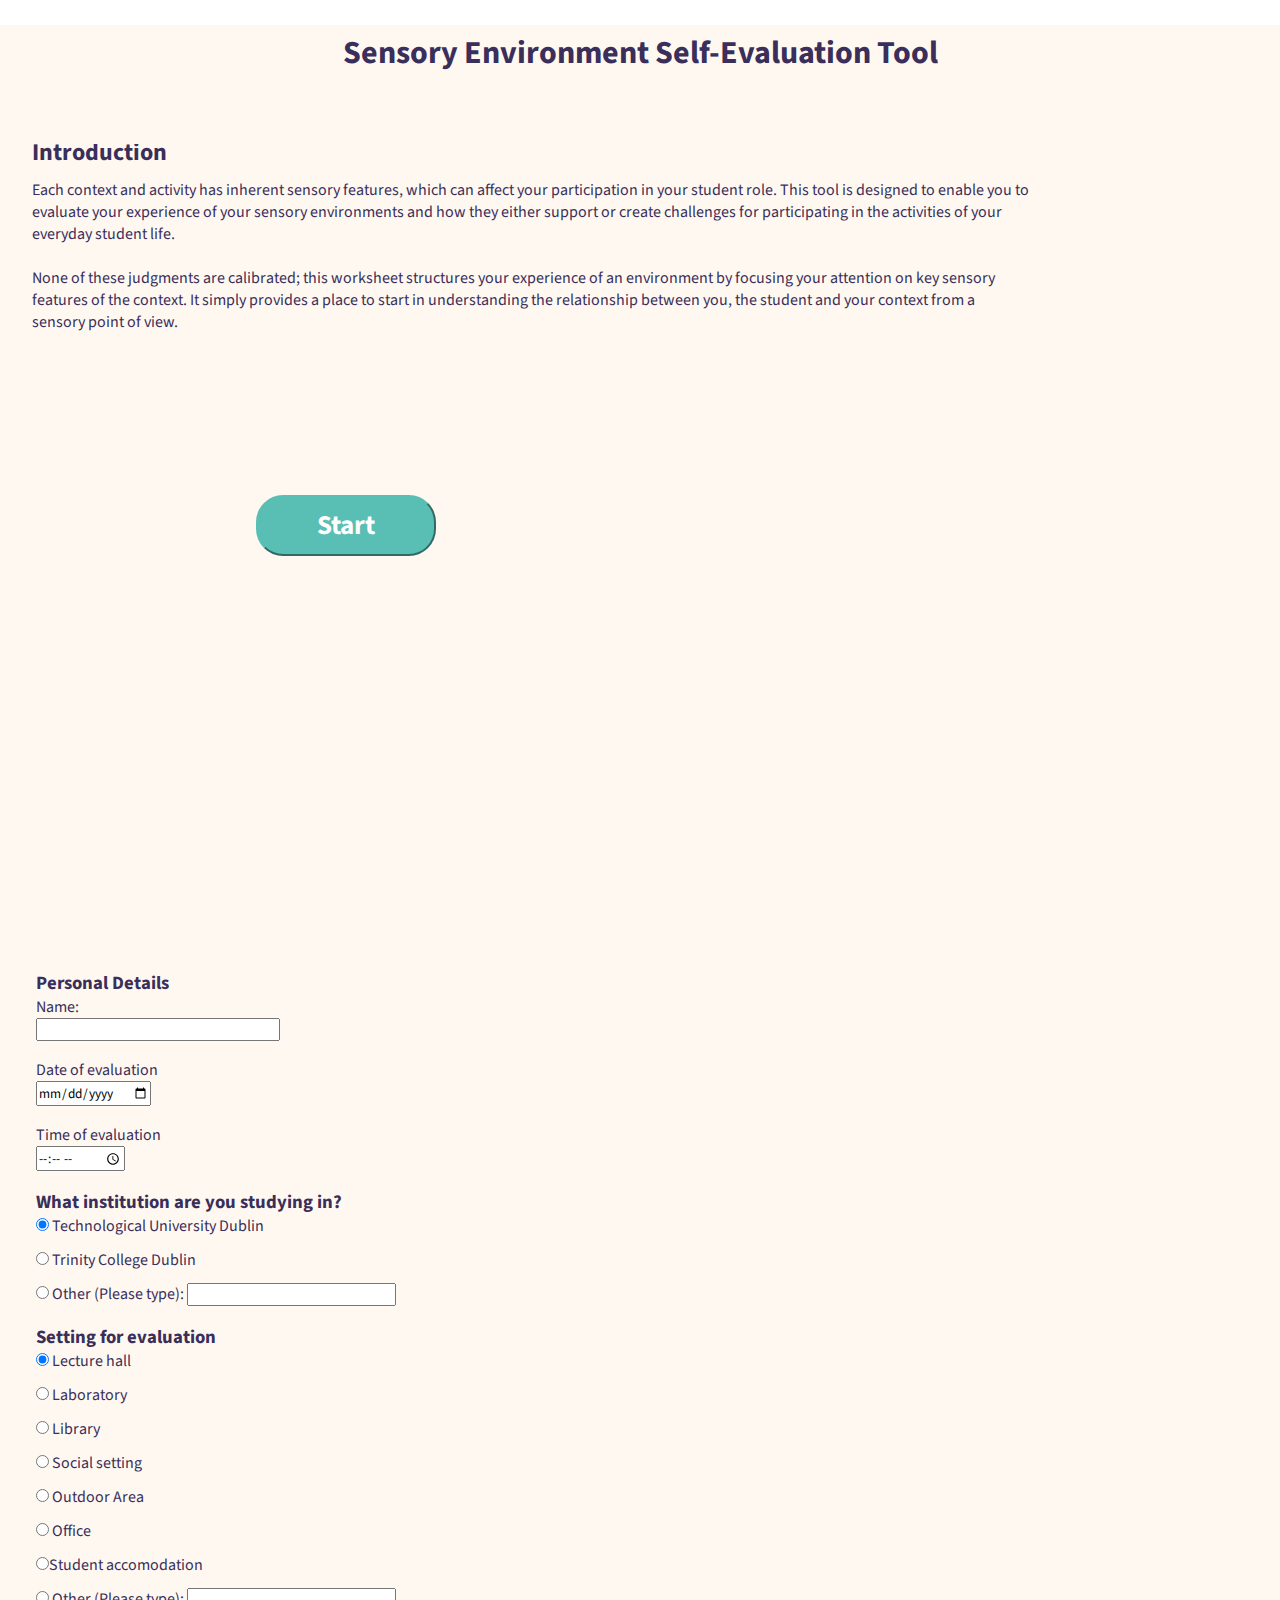
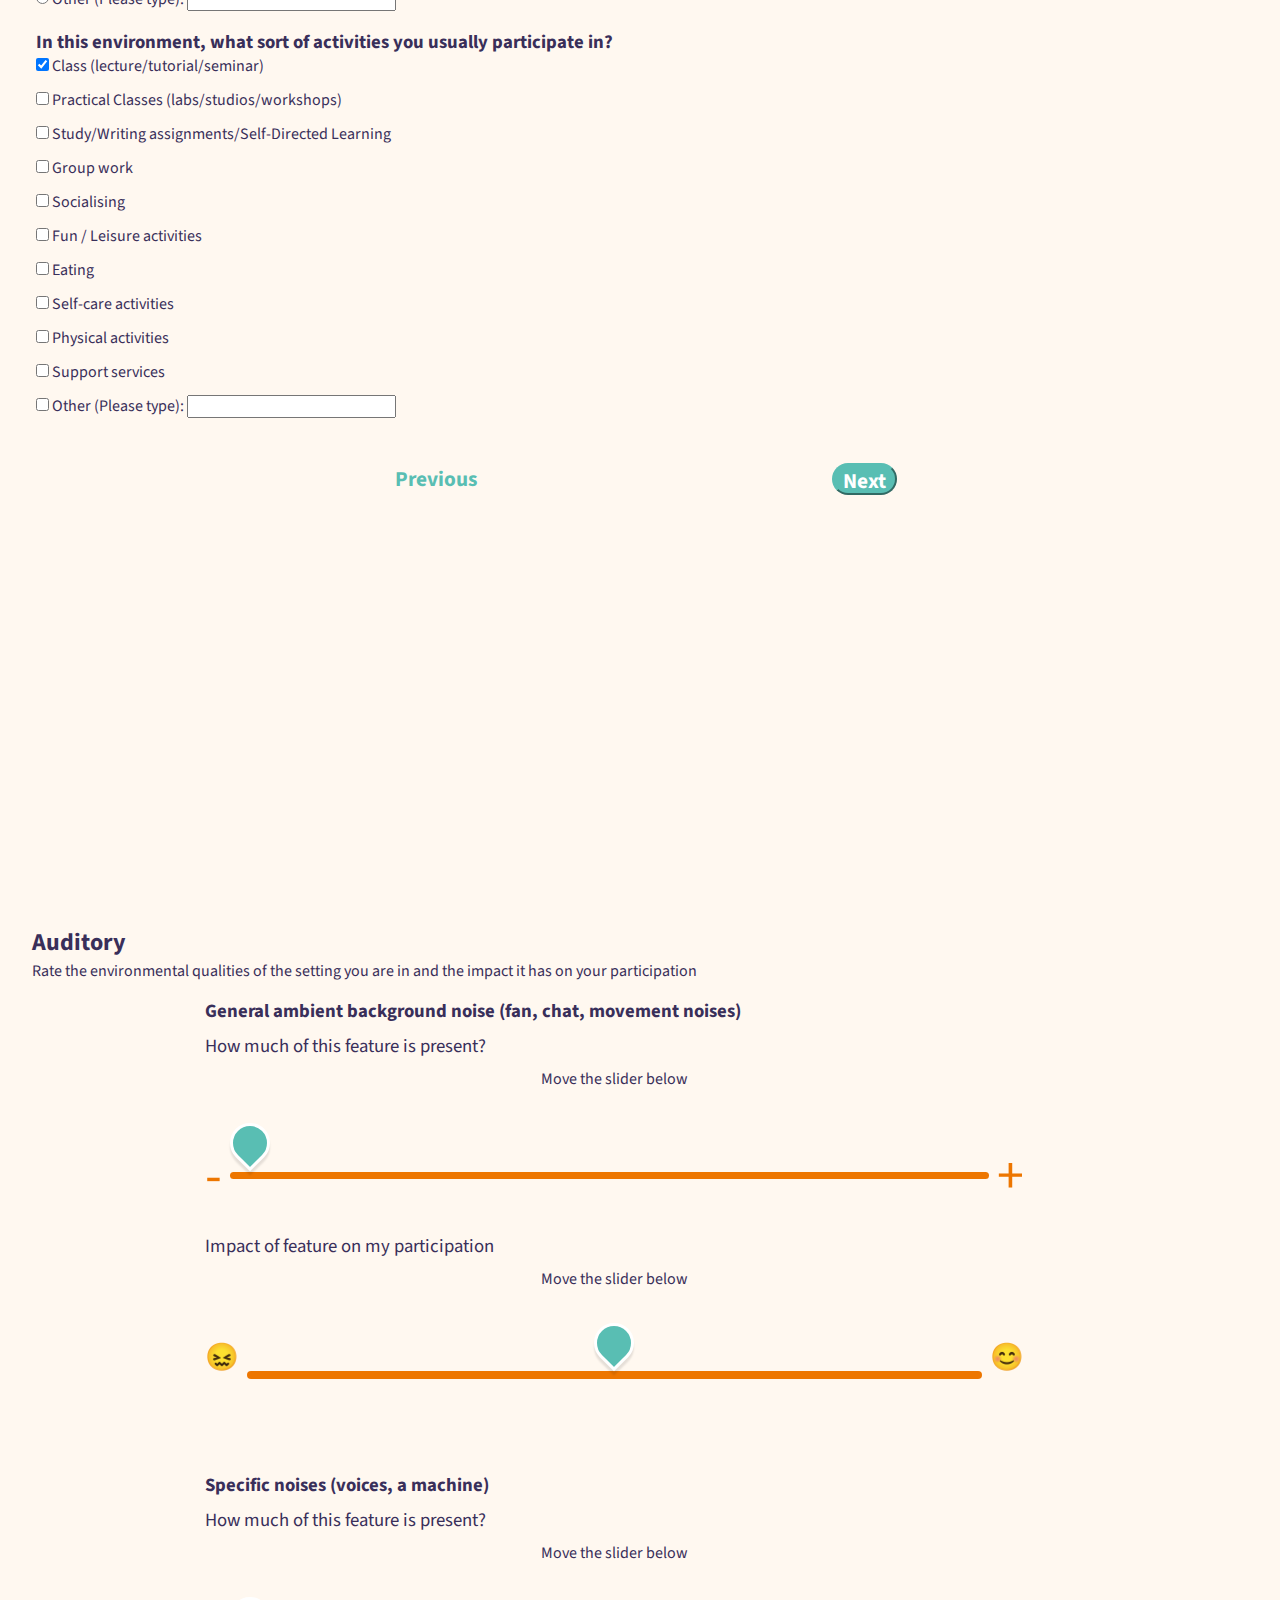
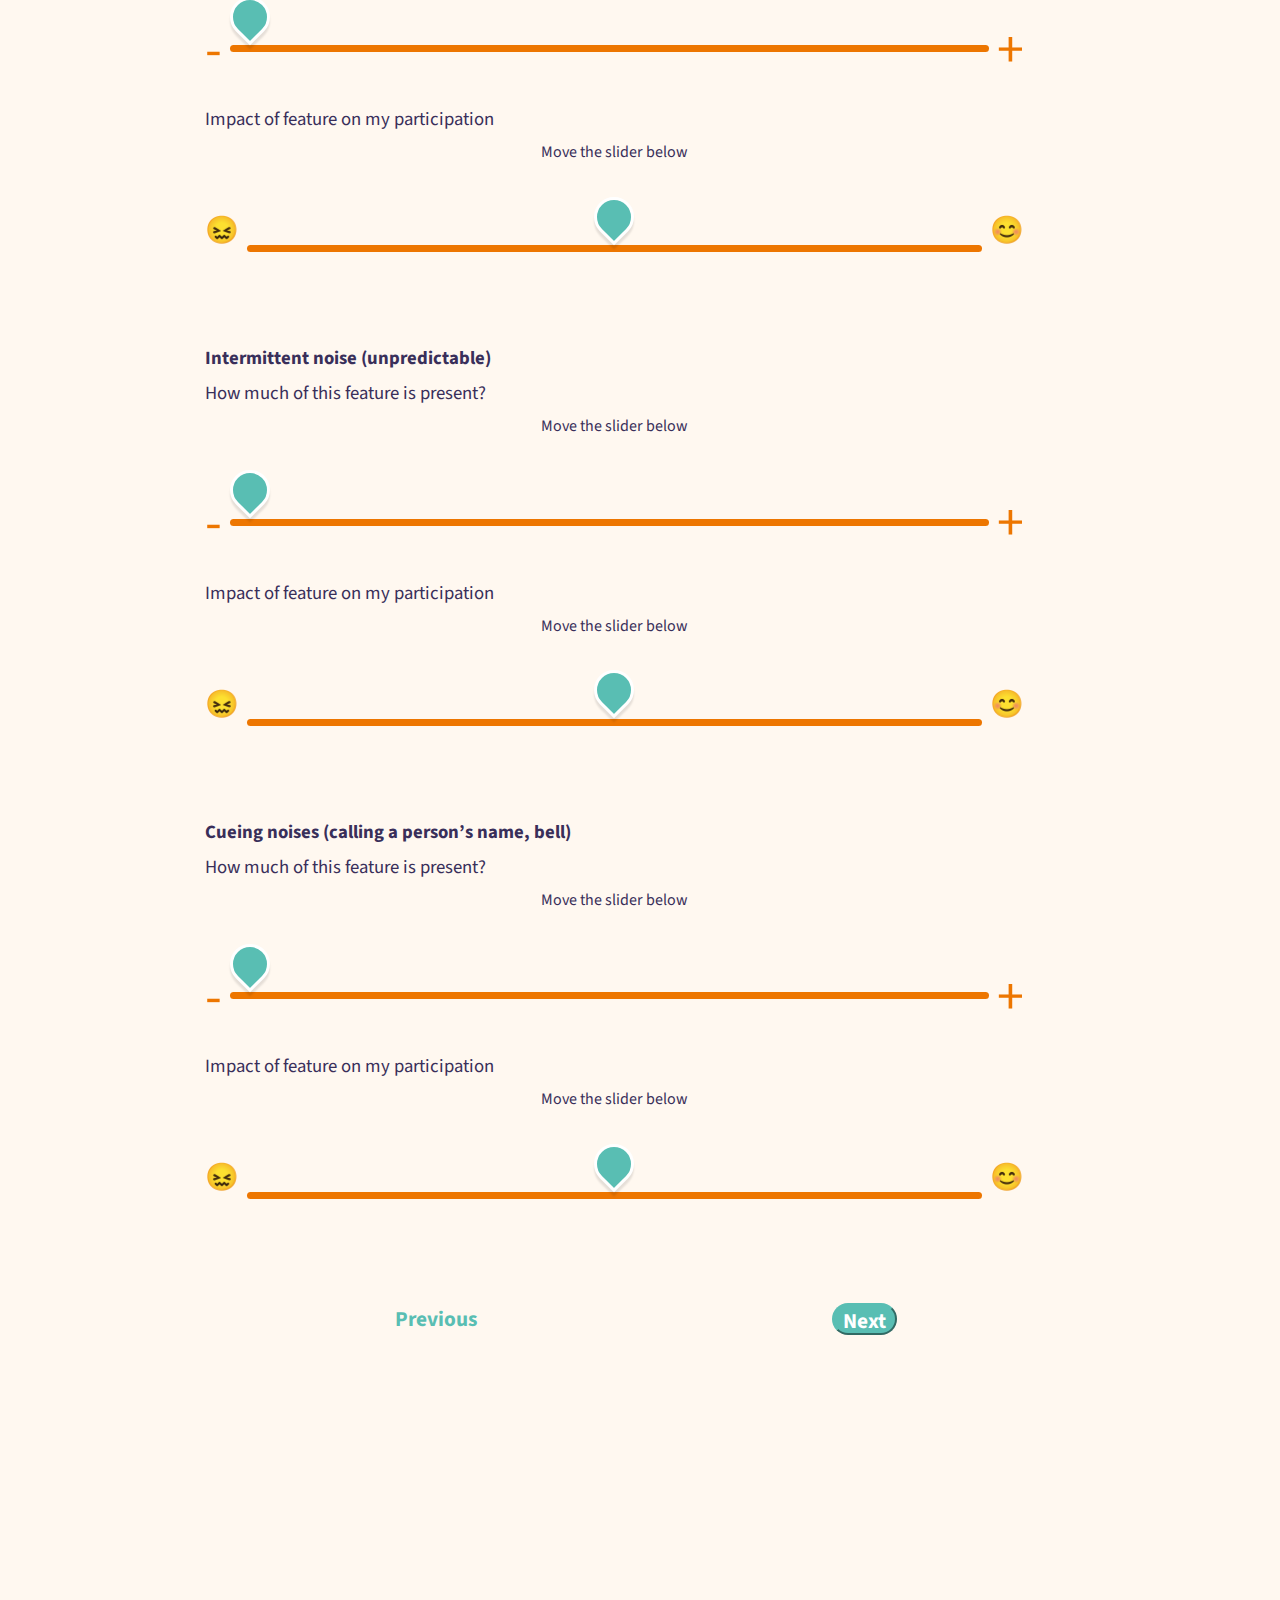
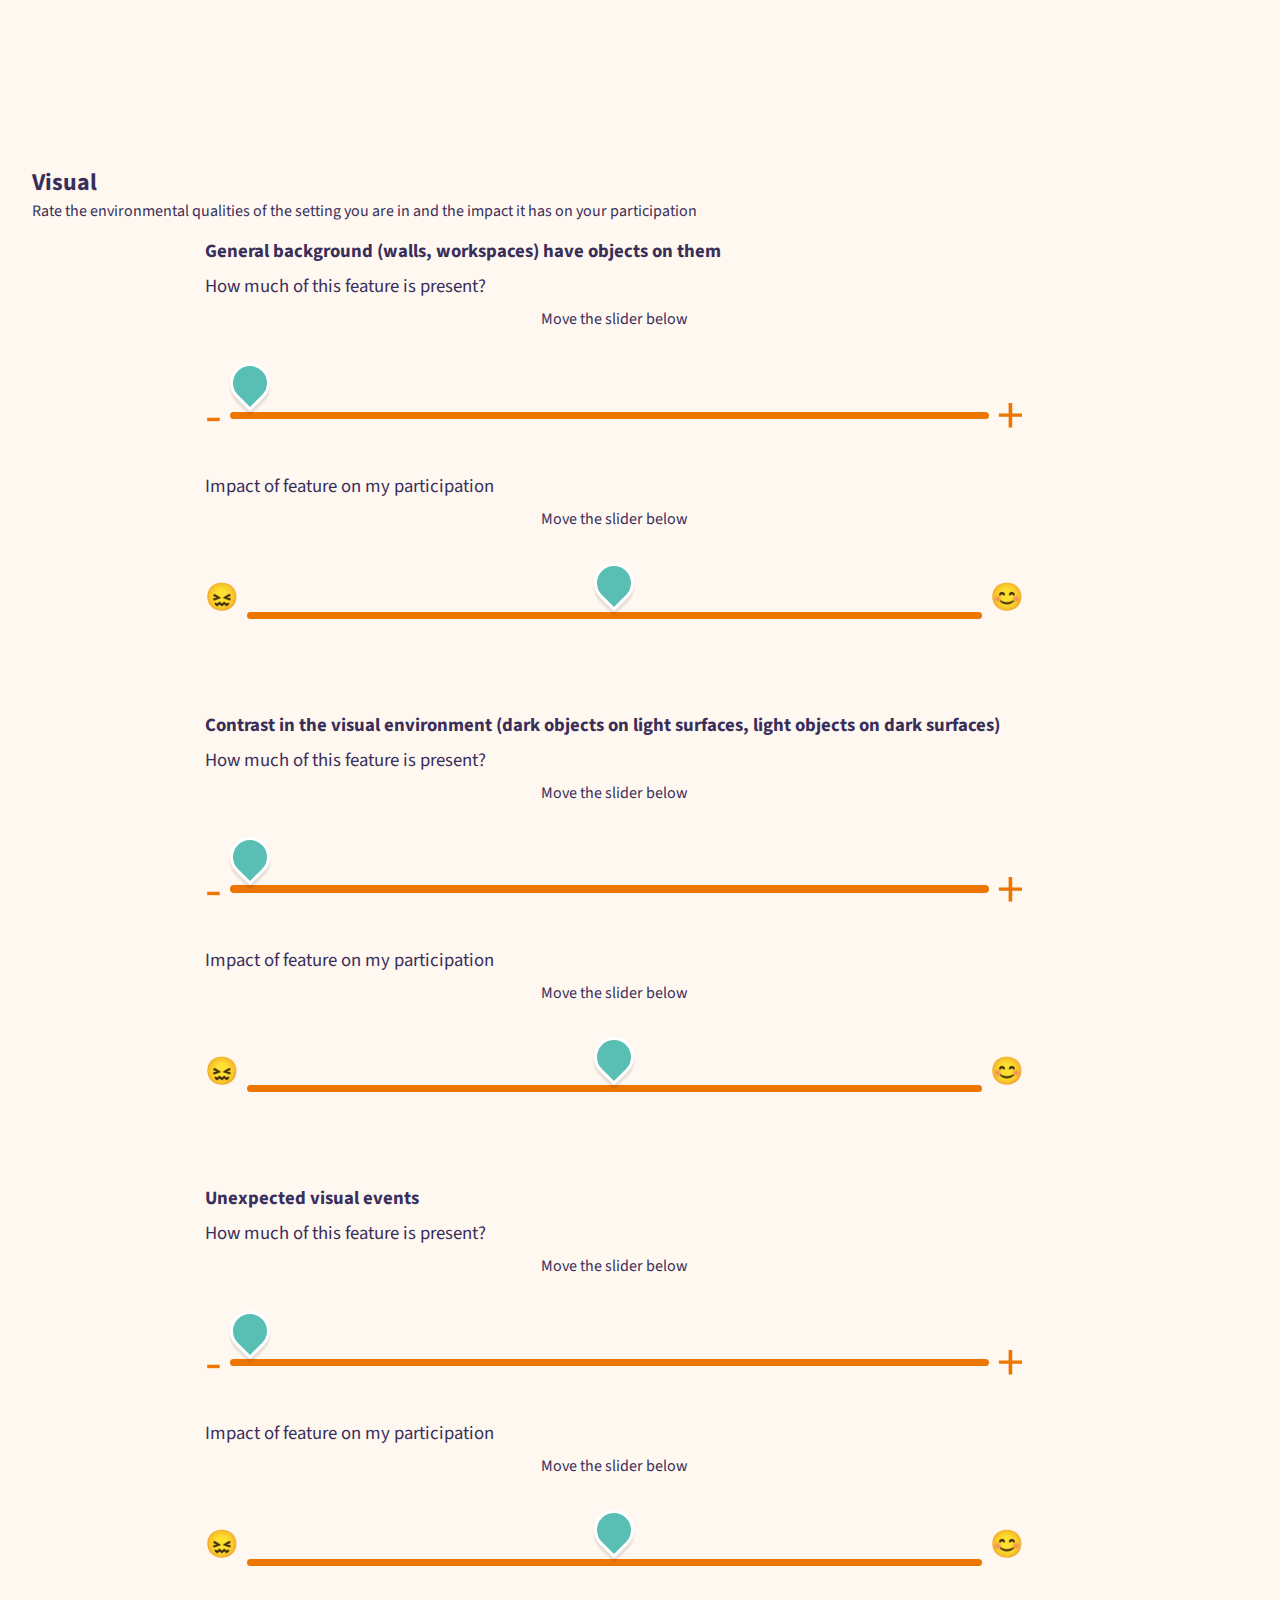
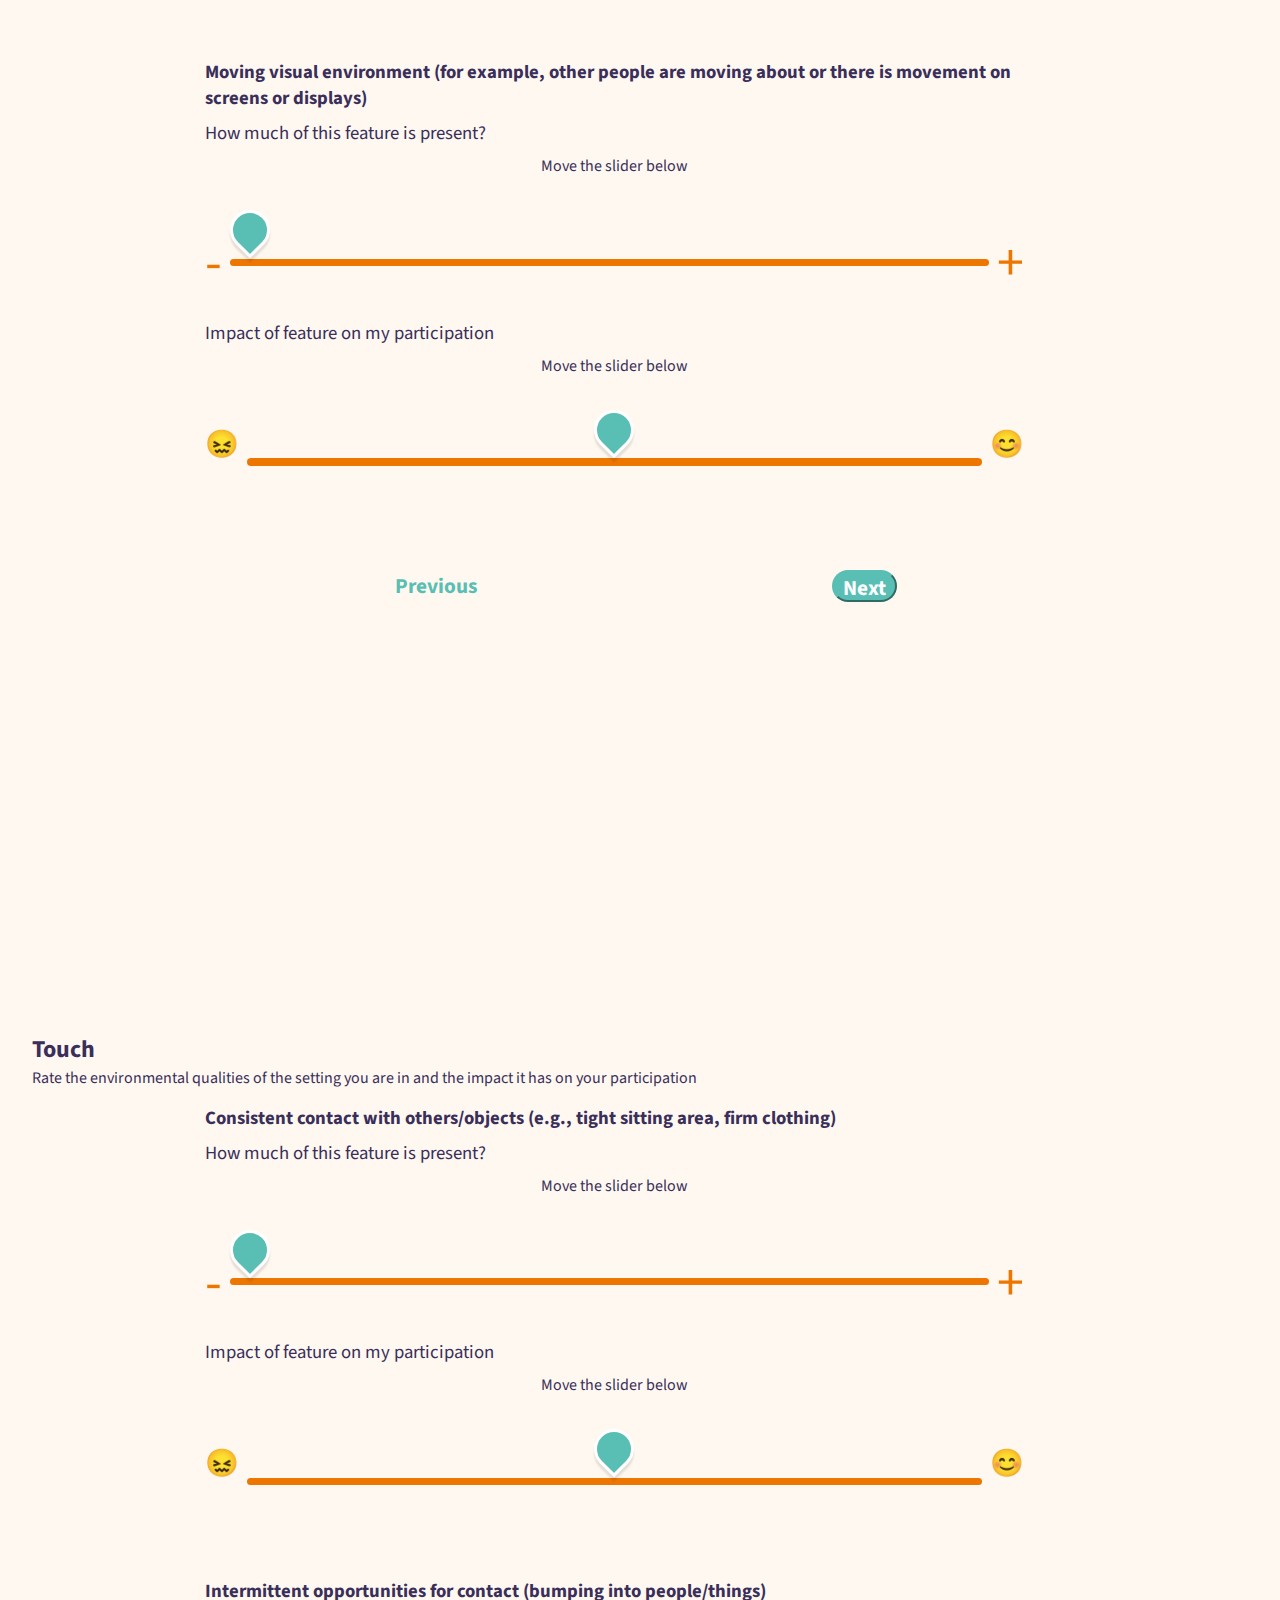
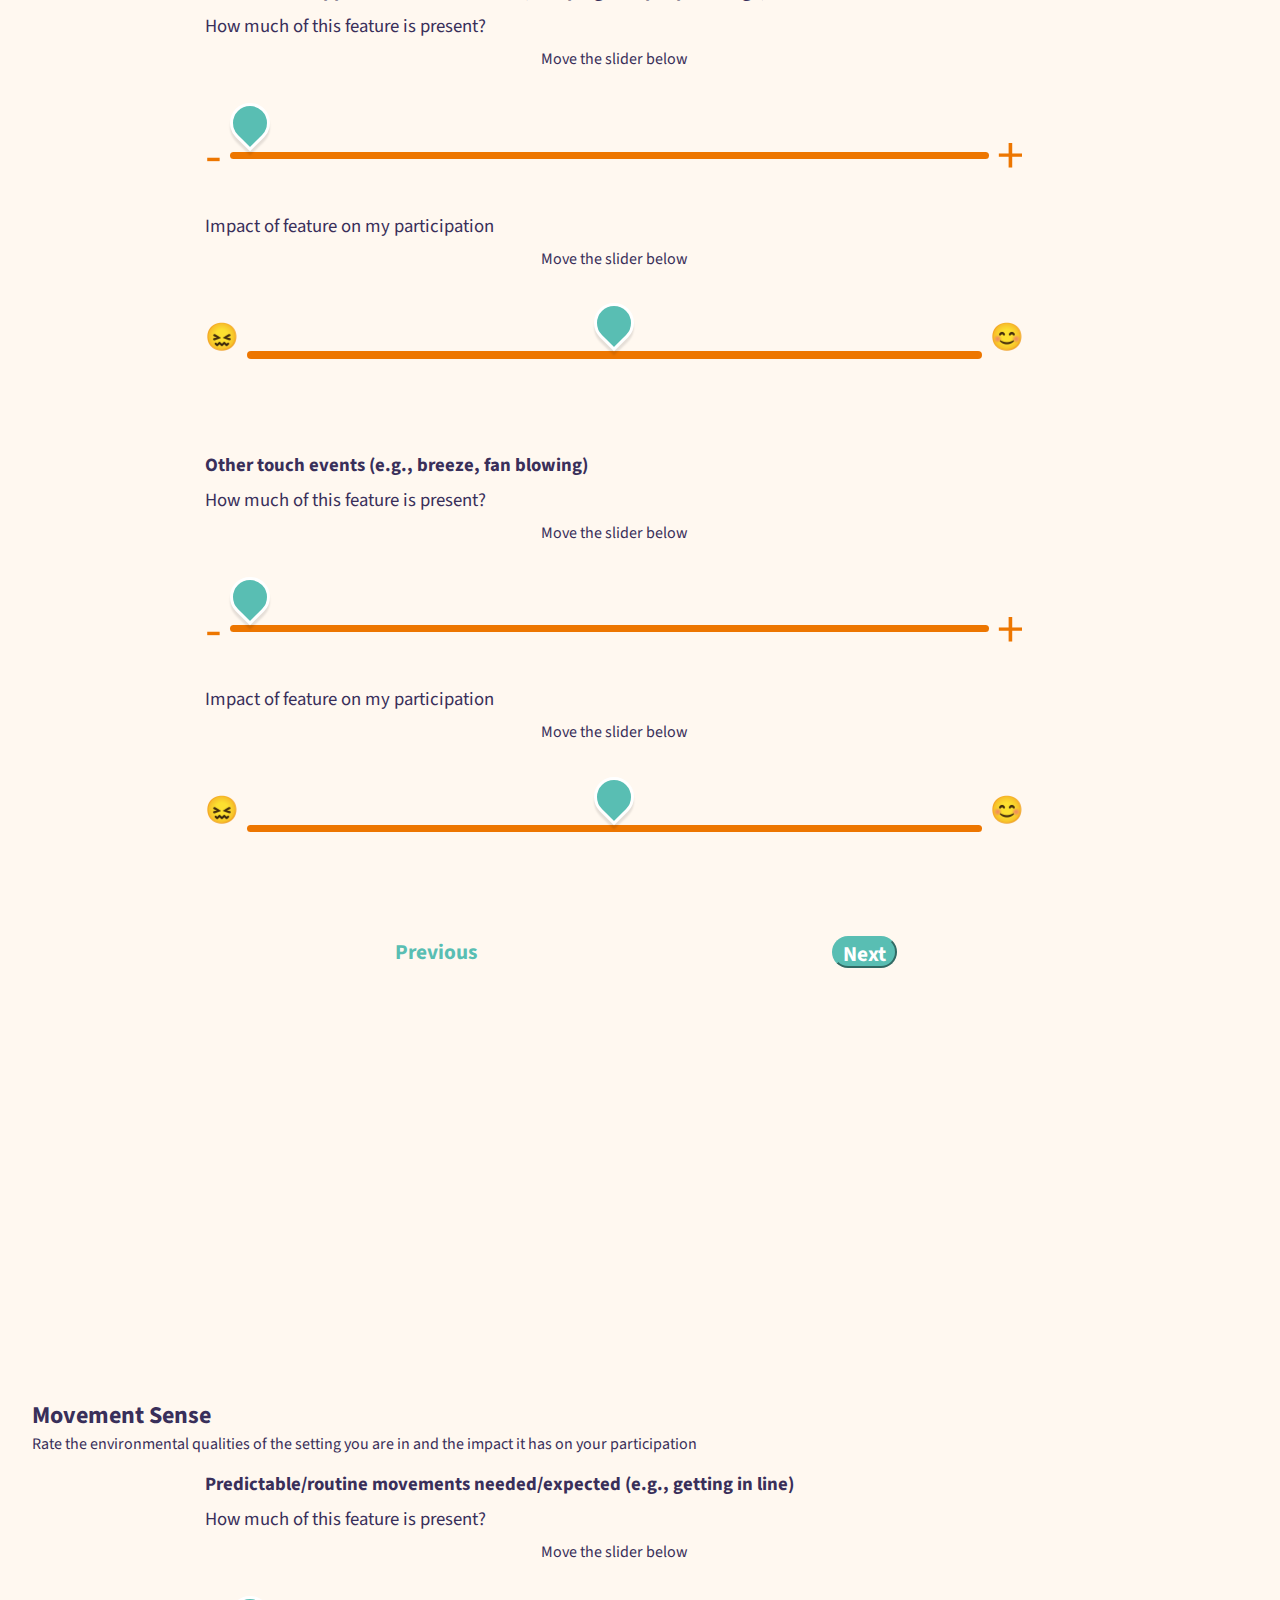
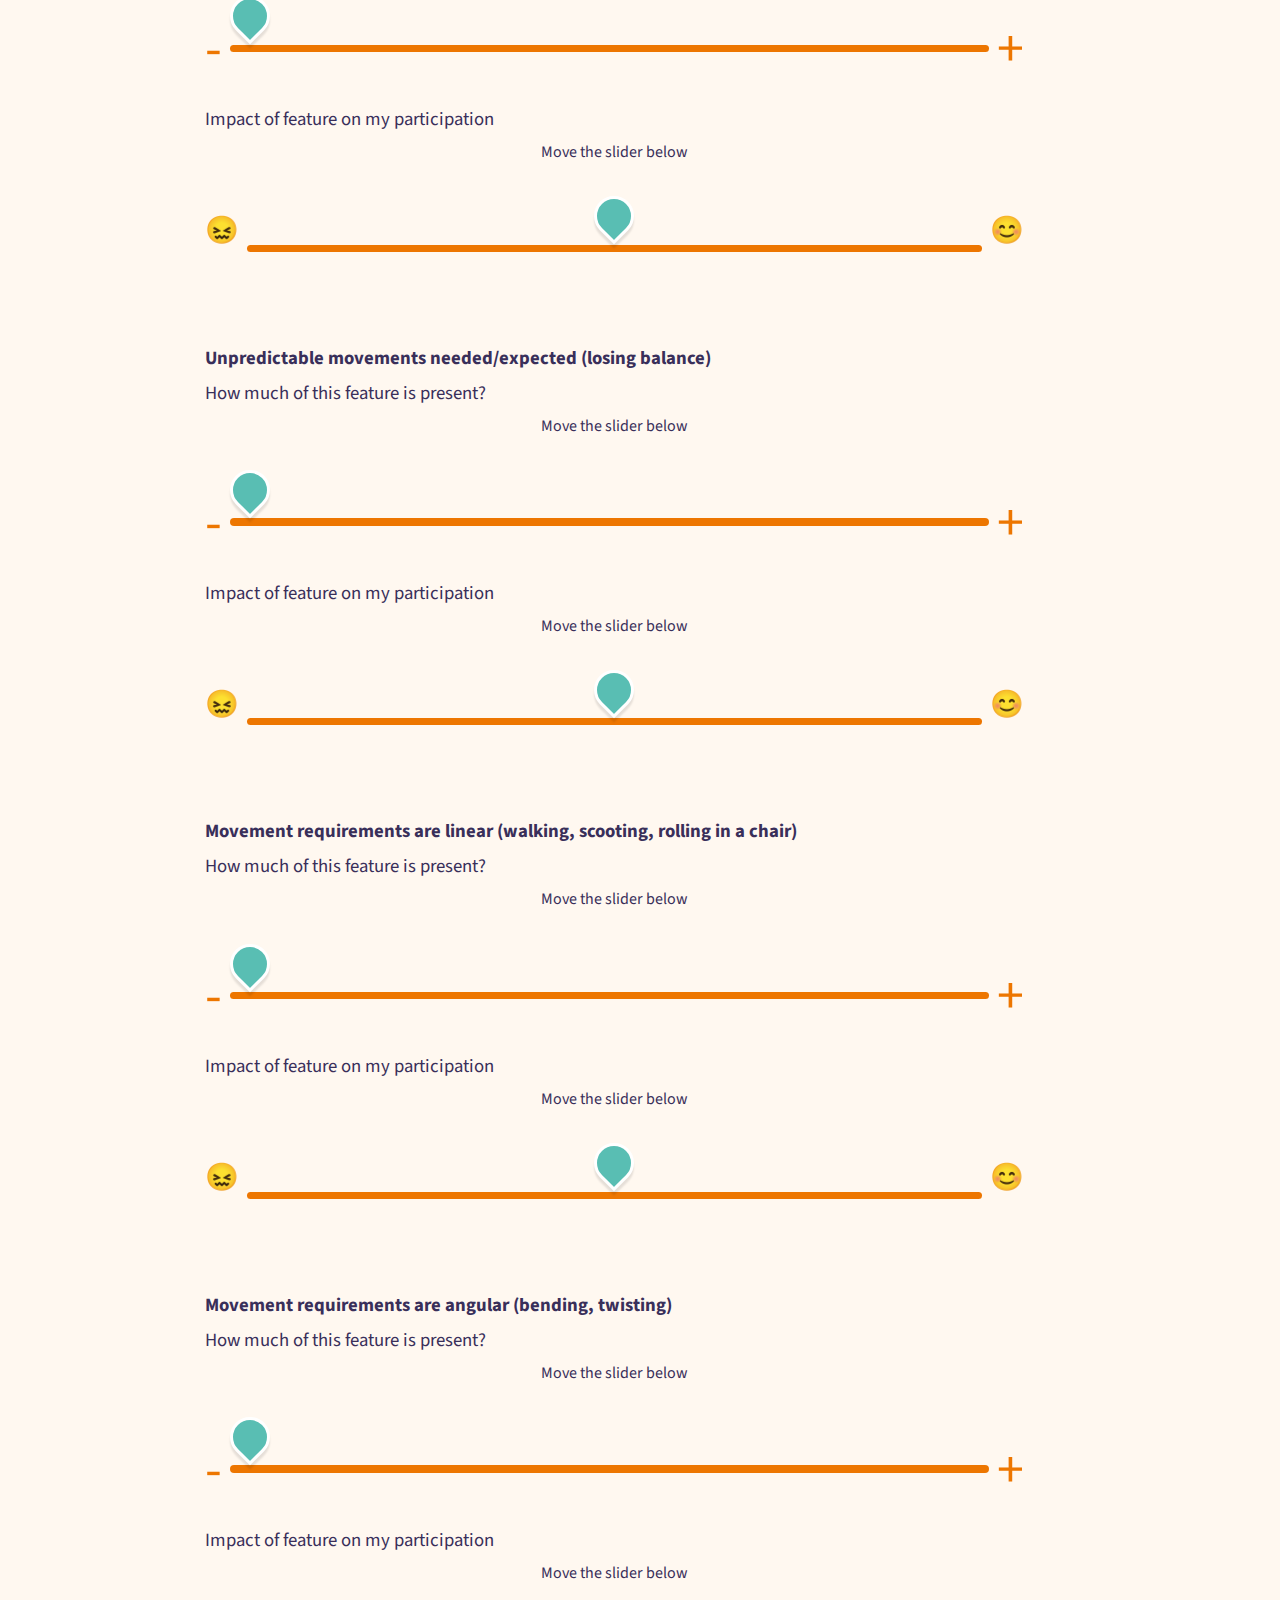
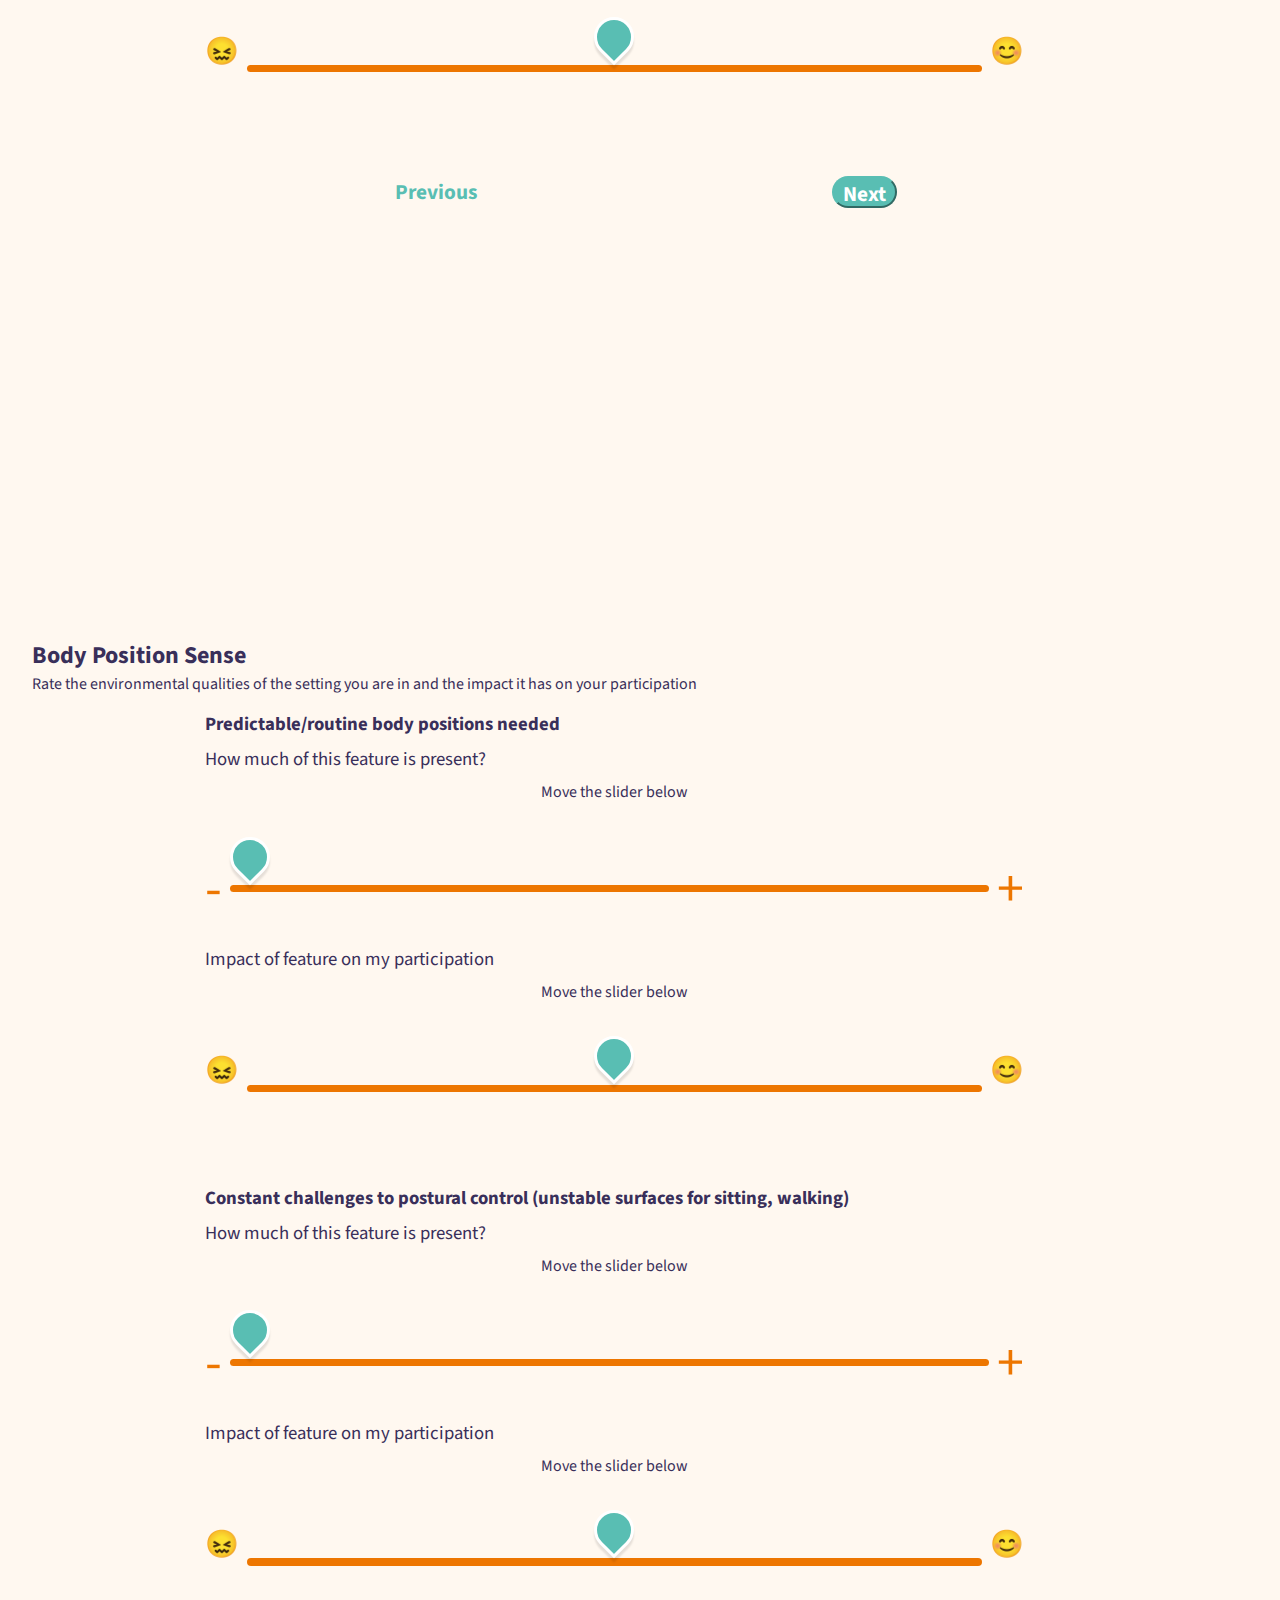
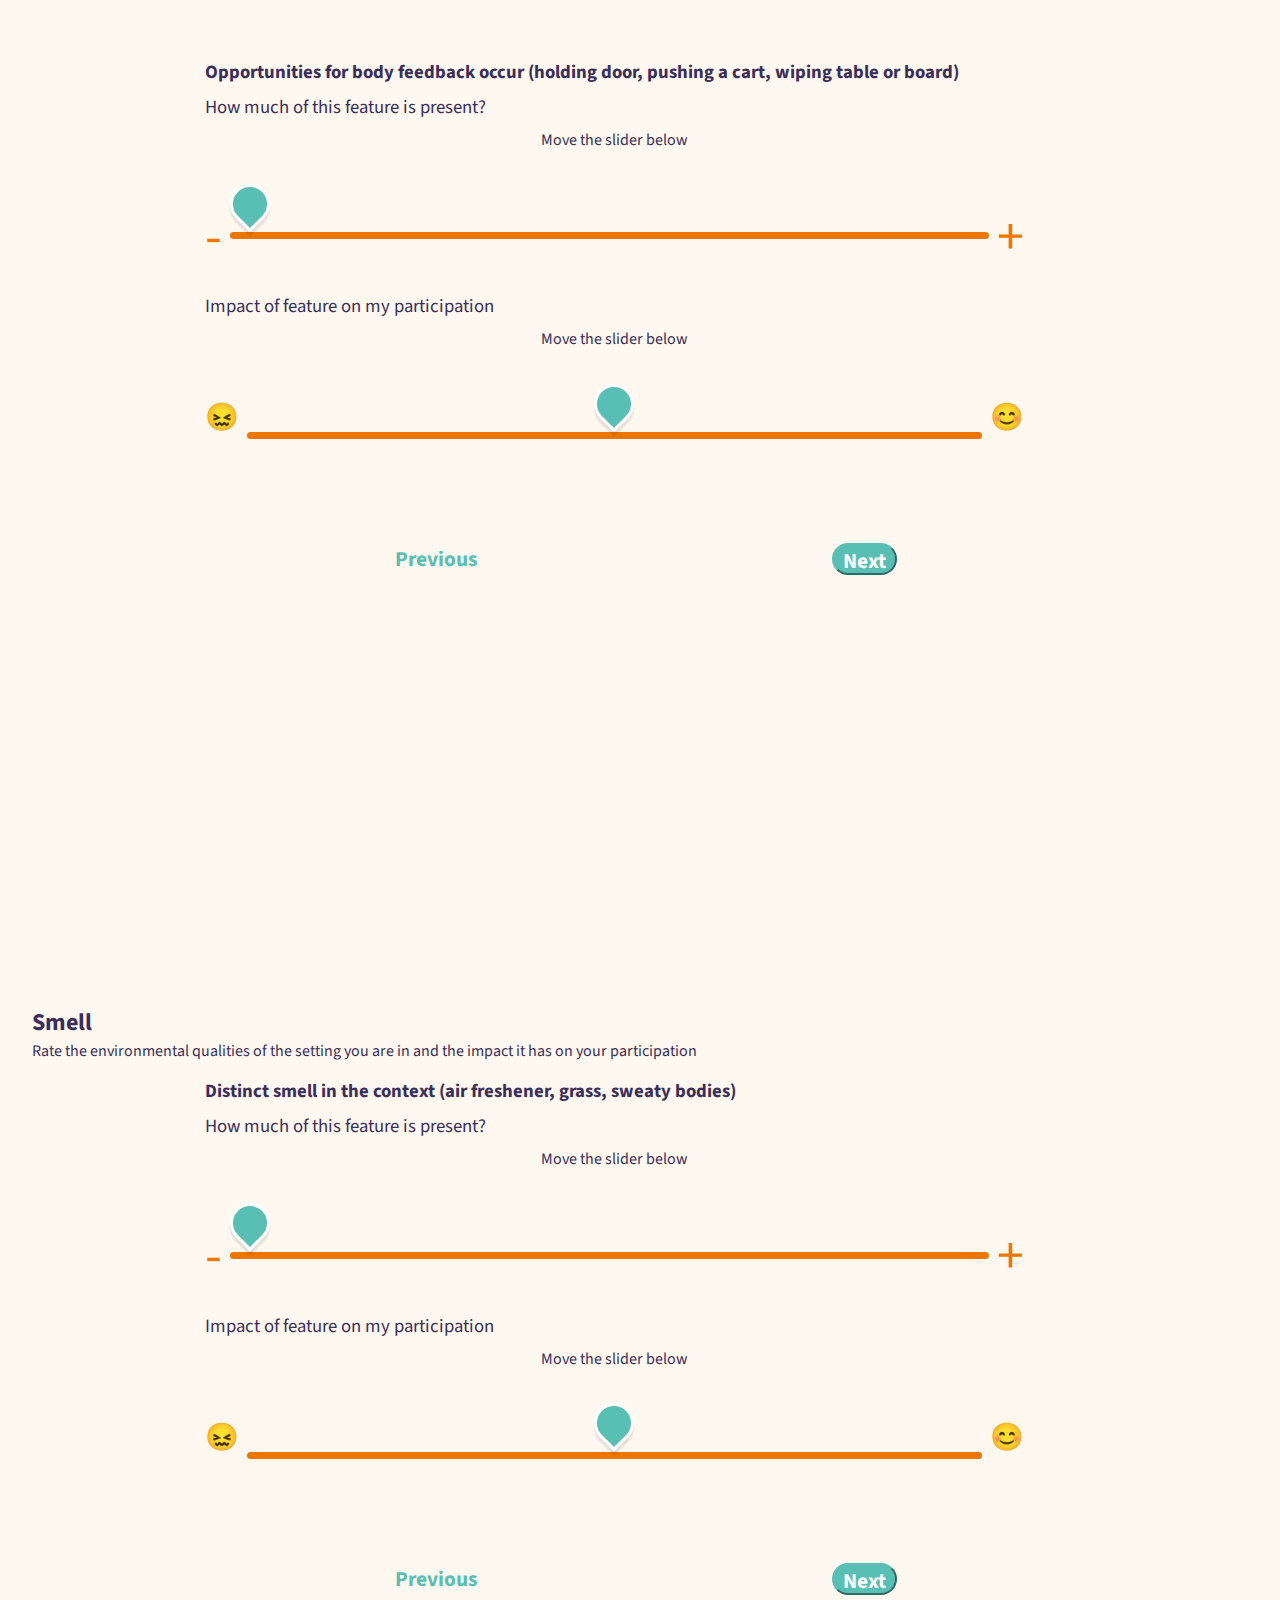
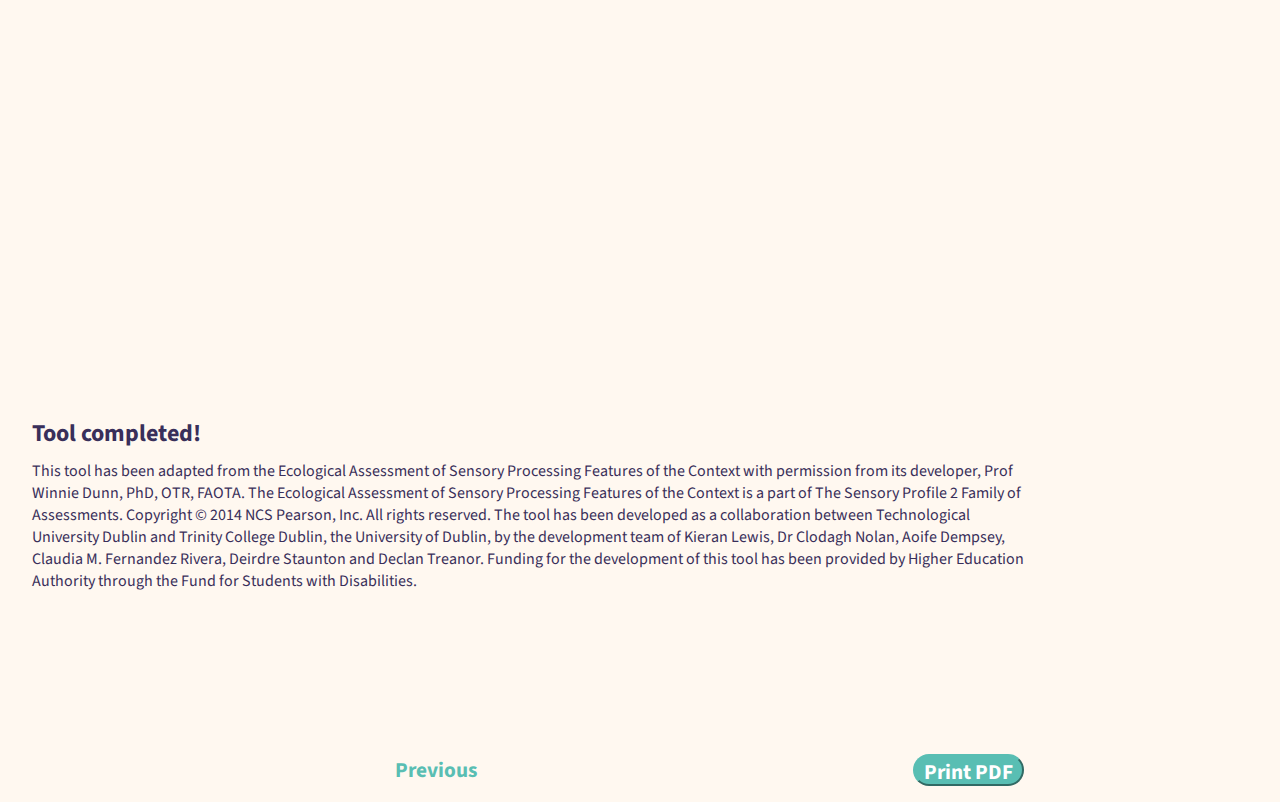
==== index.html @ c7442968 "Update index.html" ====
<!DOCTYPE html>
<html lang="en" dir="ltr">
  <head>
    <meta charset="utf-8">
    <meta name="viewport" content="width=device-width, initial-scale=1.0">
    <title>Sensory Environment Self-Evaluation Tool</title>
    <link rel="stylesheet" href="styles2.css">
  </head>


  <body>
   <header class="cont0">
    <h1> Sensory Environment Self-Evaluation Tool </h1>
    <!--<label for="progressbar" id="textprogress">Tool progress:</label>
    <progress id="progressbar" max="11" value="1">(Step 1 of circa 11)</progress> -->
   </header>


<form>
  <!-- Intro -->
  <section>
    <div class="space" id="intro">
    </div>
  <div class="intro cont2a">
  <h2 id="intro-heading">Introduction</h2>
  </div>
  <div class="cont2a">
  <h4 class="subtitle">
  Each context and activity has inherent sensory features,
  which can affect your participation in your student role.
  This tool is designed to enable you to evaluate your experience
  of your sensory environments and how they either support or create
  challenges for participating in the activities of your everyday
  student life.
  <br>
  <br>
  None of these judgments are calibrated;
  this worksheet structures your experience of an environment
  by focusing your attention on key sensory features of the context.
  It simply provides a place to start in understanding the
  relationship between you, the student and your context from a sensory point of view.
  </h4>
  <div class="space">
  </div>
  </div>
  <!-- buttons -->
  <div class="buttons">
  <section class="cont3">
    <button type="button" id="start">
      <a href="#personal"> Start</a>
    </button>
  </section>
  </div>
</section>
<div class="pad">
</div>

<!--Personal Data-->
<fieldset>
  <legend> Personal Details </legend>
<div class="space" id="personal">
</div>
<section>

  <div class="cont2">
    <div class="subtitle">
       <h3>Personal Details</h3>
     </div>
<div>
  <label for="name"> Name: </label>
</div>
<div>
  <input type="text" id="name" name="name" required size="30" aria-label="Name">
</div>
<div>
  <label for="date"> Date of evaluation </label>
</div>
<div>
  <input type="date" id="date" name="date" required size="10" aria-label="Date of evaluation">
</div>
<div>
  <label for="time"> Time of evaluation </label>
</div>
<div>
  <input type="time" id="time" name="time" required size="10" aria-label="Time of evaluation">
</div>
  <section class="multiple-choice">
  <h3>What institution are you studying in?</h3>
  <div>
    <input type="radio" id="tud" name="school" value="Technological University Dublin"
           checked aria-label="Technological University Dublin">
    <label for="tud">Technological University Dublin</label>
  </div>
  <div>
   <input type="radio" id="trinity" name="school" value="Trinity College Dublin" aria-label="Trinity College Dublin">
   <label for="trinity">Trinity College Dublin</label>
 </div>
 <div>
   <input type="radio" id="other" name="school" value="other" aria-label="other school radio button">
   <label for="other">Other (Please type):</label>
   <label for="otherschool" hidden> Other (Please type): </label>
   <input type="text" id="otherschool" name="othertext" size="25" aria-label="text for other school">
 </div>
<h3>Setting for evaluation</h3>
<div>
  <input type="radio" id="lecture" name="setting" value="Lecture Hall"checked aria-label="Lecture Hall">
  <label for="lecture">Lecture hall</label>
</div>
<div>
 <input type="radio" id="laboratory" name="setting" value="laboratory" aria-label="Laboratory">
 <label for="laboratory">Laboratory</label>
</div>
<div>
 <input type="radio" id="library" name="setting" value="library" aria-label="Library">
 <label for="library">Library</label>
</div>
<div>
 <input type="radio" id="social" name="setting" value="social-setting" aria-label="Social setting">
 <label for="social">Social setting</label>
</div>
<div>
 <input type="radio" id="outdoor" name="setting" value="outdoor-area" aria-label="Outdoor area">
 <label for="outdoor">Outdoor Area</label>
</div>
<div>
 <input type="radio" id="office" name="setting" value="office"aria-label="Office">
 <label for="office">Office</label>
</div>
<div>
 <input type="radio" id="student" name="setting" value="student-accomodation" aria-label="Student accomodation"
 <label for="student">Student accomodation</label>
</div>
<div>
 <input type="radio" id="other" name="setting" value="other" aria-label="Other">
 <label for="other">Other (Please type):</label>
	<label for="other-setting" hidden> Other (Please type): </label>
 <input type="text" id="other-setting" name="other-setting" size="25" aria-label="other setting text">
</div>
<h3>In this environment, what sort of activities you usually participate in?</h3>
<div>
  <input type="checkbox" id="class" name="activities" value="class" checked aria-label="Class for example lecture, tutorial or seminar">
  <label for="lecture">Class (lecture/tutorial/seminar)</label>
</div>
<div>
  <input type="checkbox" id="practical" name="activities" value="practical-classes" aria-label="practical classes such as labs, studios or workshops">
  <label for="practical">Practical Classes (labs/studios/workshops)</label>
</div>
<div>
  <input type="checkbox" id="study" name="activities" value="study" aria-label="Study, writing assignments or self-directed learning">
  <label for="study">Study/Writing assignments/Self-Directed Learning</label>
</div>
<div>
  <input type="checkbox" id="group" name="activities" value="group-work" aria-label="group work">
  <label for="group">Group work</label>
</div>
<div>
  <input type="checkbox" id="socialising" name="activities" value="socialising" aria-label="socialising">
  <label for="socialising">Socialising</label>
</div>
<div>
  <input type="checkbox" id="fun" name="activities" value="fun" aria-label="fun or leisure activities">
  <label for="fun">Fun / Leisure activities</label>
</div>
<div>
  <input type="checkbox" id="eat" name="activities" value="eating" aria-label="eating">
  <label for="eat">Eating</label>
</div>
<div>
  <input type="checkbox" id="self" name="activities" value="self-care" aria-label="self-care activities">
  <label for="self">Self-care activities</label>
</div>
<div>
  <input type="checkbox" id="physical" name="activities" value="physical-activities" aria-label="physical activities">
  <label for="physical">Physical activities</label>
</div>
<div>
  <input type="checkbox" id="support" name="activities" value="support-services" aria-label="support services">
  <label for="support">Support services</label>
</div>
<div>
 <input type="checkbox" id="other" name="activities" value="other" aria-label="checkbox for other">
 <label for="other">Other (Please type):</label>
	<label for="other-activities" hidden> Other (Please type): </label>
 <input type="text" id="other-activities" name="other-activities" size="25" aria-label="text for other activities">
</div>


</section>

</div>
</section>
</fieldset>
<div class="buttons">
  <section class="cont1">
  <button type="button" class="previous">
    <a href="#intro">Previous</a>
  </button>
</section>
<section class="cont3">
  <button type="button" class="next">
    <a href="#auditory">Next</a>
  </button>
</section>
</div>

<div class="pad">
</div>

<div class="space" id="auditory">
</div>


  <!--subtitle-->
<fieldset>
  <legend> Auditory </legend>
  <div class="cont2a" >
    <div class="subtitle">
     <h2> Auditory </h2>
     <h4> Rate the environmental qualities of the setting you are in and the impact it has on your participation </h4>
   </div>
 </div>

<!--Q-->
  <!--rate environment-->
    <div class="block-question">
      <div class="questionText">
       <h3> General ambient background noise (fan, chat, movement noises) </h3>
       <div>
        <h3 class="part"> How much of this feature is present?</h3>
       </div>
      </div>


      <div class="phrase">
       <p id="phrase1feat">Move the slider below</p>
      </div>
     <!-- slider-->
    <div class="graphicSlider">
     <p class="sign-left">-</p>
     <div class="range">
     <input id="range1" oninput="showPhrase(this.value)" type="range" min="0" max="6" value="0" steps="1" aria-label="range for general ambient background noise">
     </div>
     <p class="sign-right">+</p>
    </div>
 <!--participation-->
   <div class="questionText">
      <h3 class="part"> Impact of feature on my participation  </h3>
   </div>
   <div class="phrase" id="phrase1part">
     <p> Move the slider below </p>
   </div>
    <!-- slider-->
   <div class="graphicSlider">
    <p class="emoji-left">&#128534;</p>
    <div class="range">
     <input id="range1a" oninput="showPhrase1a(this.value)" type="range" min="0" max="6" value="3" steps="1" aria-label="range for impact on participation of general ambient background noise">
    </div>
     <p class="emoji-right">&#128522;</p>
   </div>
  </div>


  <!--Q-->
    <!--rate environment-->
      <div class="block-question">
        <div class="questionText">
         <h3> Specific noises (voices, a machine) </h3>
         <div>
          <h3 class="part"> How much of this feature is present?</h3>
         </div>
        </div>
        <div class="phrase">
         <p id="phrase2feat">Move the slider below</p>
        </div>
       <!-- slider-->
      <div class="graphicSlider">
       <p class="sign-left">-</p>
       <div class="range">
       <input id="range2" oninput="showPhrase2(this.value)" type="range" min="0" max="6" value="0" steps="1" aria-label="range for specific noises (voices, a machine) ">
       </div>
       <p class="sign-right">+</p>
      </div>
   <!--participation-->
     <div class="questionText">
        <h3 class="part"> Impact of feature on my participation  </h3>
     </div>
     <div class="phrase" id="phrase2part">
       <p> Move the slider below </p>
     </div>
      <!-- slider-->
     <div class="graphicSlider">
      <p class="emoji-left">&#128534;</p>
      <div class="range">
       <input id="range2a" oninput="showPhrase2a(this.value)" type="range" min="0" max="6" value="3" steps="1" aria-label="range for impact on participation of specific noises (voices, a machine) ">
      </div>
       <p class="emoji-right">&#128522;</p>
     </div>
    </div>

    <!--Q-->
      <!--rate environment-->
        <div class="block-question">
          <div class="questionText">
           <h3> Intermittent noise (unpredictable) </h3>
           <div>
            <h3 class="part"> How much of this feature is present?</h3>
           </div>
          </div>
          <div class="phrase">
           <p id="phrase3feat">Move the slider below</p>
          </div>
         <!-- slider-->
        <div class="graphicSlider">
         <p class="sign-left">-</p>
         <div class="range">
         <input id="range3" oninput="showPhrase3(this.value)" type="range" min="0" max="6" value="0" steps="1" aria-label="range for Intermittent noise (unpredictable)">
         </div>
         <p class="sign-right">+</p>
        </div>
     <!--participation-->
       <div class="questionText">
          <h3 class="part"> Impact of feature on my participation  </h3>
       </div>
       <div class="phrase" id="phrase3part">
         <p> Move the slider below </p>
       </div>
        <!-- slider-->
       <div class="graphicSlider">
        <p class="emoji-left">&#128534;</p>
        <div class="range">
         <input id="range3a" oninput="showPhrase3a(this.value)" type="range" min="0" max="6" value="3" steps="1" aria-label="range for impact on participation of Intermittent noise (unpredictable)">
        </div>
         <p class="emoji-right">&#128522;</p>
       </div>
      </div>

      <!--Q-->
        <!--rate environment-->
          <div class="block-question">
            <div class="questionText">
             <h3> Cueing noises (calling a person’s name, bell) </h3>
             <div>
              <h3 class="part"> How much of this feature is present?</h3>
             </div>
            </div>
            <div class="phrase">
             <p id="phrase4feat">Move the slider below</p>
            </div>
           <!-- slider-->
          <div class="graphicSlider">
           <p class="sign-left">-</p>
           <div class="range">
           <input id="range4" oninput="showPhrase4(this.value)" type="range" min="0" max="6" value="0" steps="1" aria-label="range for Cueing noises (calling a person’s name, bell)">
           </div>
           <p class="sign-right">+</p>
          </div>
       <!--participation-->
         <div class="questionText">
            <h3 class="part"> Impact of feature on my participation  </h3>
         </div>
         <div class="phrase" id="phrase4part">
           <p> Move the slider below </p>
         </div>
          <!-- slider-->
         <div class="graphicSlider">
          <p class="emoji-left">&#128534;</p>
          <div class="range">
           <input id="range4a" oninput="showPhrase4a(this.value)" type="range" min="0" max="6" value="3" steps="1" aria-label="range for impact on participation of Cueing noises (calling a person’s name, bell)">
          </div>
           <p class="emoji-right">&#128522;</p>
         </div>
        </div>
</fieldset>
<!--- <div class="buttons">
  <a href="#auditory" class="previous"> Previous </a>
  <a href="#visual" class="next"> Next </a>
</div> --->
<!-- buttons -->
<div class="buttons">
  <section class="cont1">
  <button type="button" class="previous">
    <a href="#activities">Previous</a>
  </button>
</section>
<section class="cont3">
  <button type="button" class="next">
    <a href="#visual">Next</a>
  </button>
</section>
</div>


<div class="pad">
</div>


<!--Visual-->
<div class="space"id="visual">
</div>
<fieldset>
    <legend> Visual</legend>
<div class="cont2a" >
  <div class="subtitle">
   <h2> Visual </h2>
   <h4> Rate the environmental qualities of the setting you are in and the impact it has on your participation </h4>
 </div>
</div>

<!--Q-->
<!--rate environment-->
  <div class="block-question">
    <div class="questionText">
     <h3> General background (walls, workspaces) have objects on them </h3>
     <div>
      <h3 class="part"> How much of this feature is present?</h3>
     </div>
    </div>


    <div class="phrase">
     <p id="phrase5feat">Move the slider below</p>
    </div>
   <!-- slider-->
  <div class="graphicSlider">
   <p class="sign-left">-</p>
   <div class="range">
   <input id="range5" oninput="showPhrase5(this.value)" type="range" min="0" max="6" value="0" steps="1" aria-label="range for General background (walls, workspaces) have objects on them">
   </div>
   <p class="sign-right">+</p>
  </div>
<!--participation-->
 <div class="questionText">
    <h3 class="part"> Impact of feature on my participation  </h3>
 </div>
 <div class="phrase" id="phrase5part">
   <p> Move the slider below </p>
 </div>
  <!-- slider-->
 <div class="graphicSlider">
  <p class="emoji-left">&#128534;</p>
  <div class="range">
   <input id="range5a" oninput="showPhrase5a(this.value)" type="range" min="0" max="6" value="3" steps="1" aria-label="range for impact on participation of General background (walls, workspaces) have objects on them">
  </div>
   <p class="emoji-right">&#128522;</p>
 </div>
</div>


<!--Q-->
  <!--rate environment-->
    <div class="block-question">
      <div class="questionText">
       <h3> Contrast in the visual environment (dark objects on light surfaces, light objects on dark surfaces) </h3>
       <div>
        <h3 class="part"> How much of this feature is present?</h3>
       </div>
      </div>
      <div class="phrase">
       <p id="phrase6feat">Move the slider below</p>
      </div>
     <!-- slider-->
    <div class="graphicSlider">
     <p class="sign-left">-</p>
     <div class="range">
     <input id="range6" oninput="showPhrase6(this.value)" type="range" min="0" max="6" value="0" steps="1" aria-label="range for Contrast in the visual environment (dark objects on light surfaces, light objects on dark surfaces)">
     </div>
     <p class="sign-right">+</p>
    </div>
 <!--participation-->
   <div class="questionText">
      <h3 class="part"> Impact of feature on my participation  </h3>
   </div>
   <div class="phrase" id="phrase6part">
     <p> Move the slider below </p>
   </div>
    <!-- slider-->
   <div class="graphicSlider">
    <p class="emoji-left">&#128534;</p>
    <div class="range">
     <input id="range6a" oninput="showPhrase6a(this.value)" type="range" min="0" max="6" value="3" steps="1" aria-label="range for impact on participation of Contrast in the visual environment (dark objects on light surfaces, light objects on dark surfaces)">
    </div>
     <p class="emoji-right">&#128522;</p>
   </div>
  </div>

  <!--Q-->
    <!--rate environment-->
      <div class="block-question">
        <div class="questionText">
         <h3> Unexpected visual events </h3>
         <div>
          <h3 class="part"> How much of this feature is present?</h3>
         </div>
        </div>
        <div class="phrase">
         <p id="phrase7feat">Move the slider below</p>
        </div>
       <!-- slider-->
      <div class="graphicSlider">
       <p class="sign-left">-</p>
       <div class="range">
       <input id="range7" oninput="showPhrase7(this.value)" type="range" min="0" max="6" value="0" steps="1"aria-label="range for Unexpected visual events">
       </div>
       <p class="sign-right">+</p>
      </div>
   <!--participation-->
     <div class="questionText">
        <h3 class="part"> Impact of feature on my participation  </h3>
     </div>
     <div class="phrase" id="phrase7part">
       <p> Move the slider below </p>
     </div>
      <!-- slider-->
     <div class="graphicSlider">
      <p class="emoji-left">&#128534;</p>
      <div class="range">
       <input id="range7a" oninput="showPhrase7a(this.value)" type="range" min="0" max="6" value="3" steps="1" aria-label="range for impact of participation of Unexpected visual events">
      </div>
       <p class="emoji-right">&#128522;</p>
     </div>
    </div>

    <!--Q-->
      <!--rate environment-->
        <div class="block-question">
          <div class="questionText">
           <h3> Moving visual environment (for example, other people are moving about or there is movement on screens or displays) </h3>
           <div>
            <h3 class="part"> How much of this feature is present?</h3>
           </div>
          </div>
          <div class="phrase">
           <p id="phrase8feat">Move the slider below</p>
          </div>
         <!-- slider-->
        <div class="graphicSlider">
         <p class="sign-left">-</p>
         <div class="range">
         <input id="range8" oninput="showPhrase8(this.value)" type="range" min="0" max="6" value="0" steps="1"aria-label="range for Moving visual environment (for example, other people are moving about or there is movement on screens or displays)">
         </div>
         <p class="sign-right">+</p>
        </div>
     <!--participation-->
       <div class="questionText">
          <h3 class="part"> Impact of feature on my participation  </h3>
       </div>
       <div class="phrase" id="phrase8part">
         <p> Move the slider below </p>
       </div>
        <!-- slider-->
       <div class="graphicSlider">
        <p class="emoji-left">&#128534;</p>
        <div class="range">
         <input id="range8a" oninput="showPhrase8a(this.value)" type="range" min="0" max="6" value="3" steps="1" aria-label="range for impact on participation for Moving visual environment (for example, other people are moving about or there is movement on screens or displays)">
        </div>
         <p class="emoji-right">&#128522;</p>
       </div>
      </div>

</fieldset>

<!-- buttons -->
      <div class="buttons">
        <section class="cont1">
        <button type="button" class="previous">
          <a href="#auditory">Previous</a>
        </button>
      </section>
      <section class="cont3">
        <button type="button" class="next">
          <a href="#touch"> Next</a>
        </button>
      </section>
      </div>

      <div class="pad">
      </div>

<!-- touch -->
<div class="space" id="touch">
</div>
<fieldset>
    <legend> Touch </legend>
<div class="cont2a">
  <div class="subtitle">
   <h2> Touch </h2>
   <h4> Rate the environmental qualities of the setting you are in and the impact it has on your participation </h4>
 </div>
</div>

<!--Q-->
<!--rate environment-->
  <div class="block-question">
    <div class="questionText">
     <h3> Consistent contact with others/objects (e.g., tight sitting area, firm clothing)</h3>
     <div>
      <h3 class="part"> How much of this feature is present?</h3>
     </div>
    </div>


    <div class="phrase">
     <p id="phrase9feat">Move the slider below</p>
    </div>
   <!-- slider-->
  <div class="graphicSlider">
   <p class="sign-left">-</p>
   <div class="range">
   <input id="range9" oninput="showPhrase9(this.value)" type="range" min="0" max="6" value="0" steps="1"aria-label="range for Consistent contact with others/objects (e.g., tight sitting area, firm clothing)">
   </div>
   <p class="sign-right">+</p>
  </div>
<!--participation-->
 <div class="questionText">
    <h3 class="part"> Impact of feature on my participation  </h3>
 </div>
 <div class="phrase" id="phrase9part">
   <p> Move the slider below </p>
 </div>
  <!-- slider-->
 <div class="graphicSlider">
  <p class="emoji-left">&#128534;</p>
  <div class="range">
   <input id="range9a" oninput="showPhrase9a(this.value)" type="range" min="0" max="6" value="3" steps="1" aria-label="range for impact on participation for Consistent contact with others/objects (e.g., tight sitting area, firm clothing)">
  </div>
   <p class="emoji-right">&#128522;</p>
 </div>
</div>

<!--Q-->
<!--rate environment-->
  <div class="block-question">
    <div class="questionText">
     <h3> Intermittent opportunities for contact (bumping into people/things)</h3>
     <div>
      <h3 class="part"> How much of this feature is present?</h3>
     </div>
    </div>


    <div class="phrase">
     <p id="phrase10feat">Move the slider below</p>
    </div>
   <!-- slider-->
  <div class="graphicSlider">
   <p class="sign-left">-</p>
   <div class="range">
   <input id="range10" oninput="showPhrase10(this.value)" type="range" min="0" max="6" value="0" steps="1" aria-label="range for Intermittent opportunities for contact (bumping into people/things)">
   </div>
   <p class="sign-right">+</p>
  </div>
<!--participation-->
 <div class="questionText">
    <h3 class="part"> Impact of feature on my participation  </h3>
 </div>
 <div class="phrase" id="phrase10part">
   <p> Move the slider below </p>
 </div>
  <!-- slider-->
 <div class="graphicSlider">
  <p class="emoji-left">&#128534;</p>
  <div class="range">
   <input id="range10a" oninput="showPhrase10a(this.value)" type="range" min="0" max="6" value="3" steps="1" aria-label="range for impact on participation of Intermittent opportunities for contact (bumping into people/things)">
  </div>
   <p class="emoji-right">&#128522;</p>
 </div>
</div>

<!--Q-->
<!--rate environment-->
  <div class="block-question">
    <div class="questionText">
     <h3>Other touch events (e.g., breeze, fan blowing)</h3>
     <div>
      <h3 class="part">How much of this feature is present?</h3>
     </div>
    </div>


    <div class="phrase">
     <p id="phrase11feat">Move the slider below</p>
    </div>
   <!-- slider-->
  <div class="graphicSlider">
   <p class="sign-left">-</p>
   <div class="range">
   <input id="range11" oninput="showPhrase11(this.value)" type="range" min="0" max="6" value="0" steps="1" aria-label="range for Other touch events (e.g., breeze, fan blowing)">
   </div>
   <p class="sign-right">+</p>
  </div>
<!--participation-->
 <div class="questionText">
    <h3 class="part"> Impact of feature on my participation  </h3>
 </div>
 <div class="phrase" id="phrase11part">
   <p> Move the slider below </p>
 </div>
  <!-- slider-->
 <div class="graphicSlider">
  <p class="emoji-left">&#128534;</p>
  <div class="range">
   <input id="range11a" oninput="showPhrase11a(this.value)" type="range" min="0" max="6" value="3" steps="1" aria-label="range for impact on participation of Other touch events (e.g., breeze, fan blowing)">
  </div>
   <p class="emoji-right">&#128522;</p>
 </div>
</div>

</fieldset>


<!--buttons-->
<div class="buttons">
  <section class="cont1">
  <button type="button" class="previous">
    <a href="#visual">Previous</a>
  </button>
</section>
<section class="cont3">
  <button type="button" class="next">
    <a href="#movement"> Next</a>
  </button>
</section>
</div>

<div class="pad">
</div>


<!-- movement-->
<div class="space" id="movement">
</div>
<fieldset>
    <legend> Movement Sense </legend>
<div class="cont2a">
  <div class="subtitle">
   <h2> Movement Sense</h2>
   <h4> Rate the environmental qualities of the setting you are in and the impact it has on your participation </h4>
 </div>
</div>

<!--Q-->
<!--rate environment-->
  <div class="block-question">
    <div class="questionText">
     <h3> Predictable/routine movements needed/expected (e.g., getting in line)</h3>
     <div>
      <h3 class="part"> How much of this feature is present?</h3>
     </div>
    </div>


    <div class="phrase">
     <p id="phrase12feat">Move the slider below</p>
    </div>
   <!-- slider-->
  <div class="graphicSlider">
   <p class="sign-left">-</p>
   <div class="range">
   <input id="range12" oninput="showPhrase12(this.value)" type="range" min="0" max="6" value="0" steps="1" aria-label="range for Predictable/routine movements needed/expected (e.g., getting in line)">
   </div>
   <p class="sign-right">+</p>
  </div>
<!--participation-->
 <div class="questionText">
    <h3 class="part"> Impact of feature on my participation  </h3>
 </div>
 <div class="phrase" id="phrase12part">
   <p> Move the slider below </p>
 </div>
  <!-- slider-->
 <div class="graphicSlider">
  <p class="emoji-left">&#128534;</p>
  <div class="range">
   <input id="range12a" oninput="showPhrase12a(this.value)" type="range" min="0" max="6" value="3" steps="1" aria-label="range for impact on participation of Predictable/routine movements needed/expected (e.g., getting in line)">
  </div>
   <p class="emoji-right">&#128522;</p>
 </div>
</div>

<!--Q-->
<!--rate environment-->
  <div class="block-question">
    <div class="questionText">
     <h3>Unpredictable movements needed/expected (losing balance)</h3>
     <div>
      <h3 class="part"> How much of this feature is present?</h3>
     </div>
    </div>


    <div class="phrase">
     <p id="phrase13feat">Move the slider below</p>
    </div>
   <!-- slider-->
  <div class="graphicSlider">
   <p class="sign-left">-</p>
   <div class="range">
   <input id="range13" oninput="showPhrase13(this.value)" type="range" min="0" max="6" value="0" steps="1" aria-label="range for Unpredictable movements needed/expected (losing balance)">
   </div>
   <p class="sign-right">+</p>
  </div>
<!--participation-->
 <div class="questionText">
    <h3 class="part"> Impact of feature on my participation  </h3>
 </div>
 <div class="phrase" id="phrase13part">
   <p> Move the slider below </p>
 </div>
  <!-- slider-->
 <div class="graphicSlider">
  <p class="emoji-left">&#128534;</p>
  <div class="range">
   <input id="range13a" oninput="showPhrase13a(this.value)" type="range" min="0" max="6" value="3" steps="1" aria-label="range for impact on participation of Unpredictable movements needed/expected (losing balance)">
  </div>
   <p class="emoji-right">&#128522;</p>
 </div>
</div>

<!--Q-->
<!--rate environment-->
  <div class="block-question">
    <div class="questionText">
     <h3>Movement requirements are linear (walking, scooting, rolling in a chair)</h3>
     <div>
      <h3 class="part">How much of this feature is present?</h3>
     </div>
    </div>


    <div class="phrase">
     <p id="phrase14feat">Move the slider below</p>
    </div>
   <!-- slider-->
  <div class="graphicSlider">
   <p class="sign-left">-</p>
   <div class="range">
   <input id="range14" oninput="showPhrase14(this.value)" type="range" min="0" max="6" value="0" steps="1" aria-label="range for Movement requirements are linear (walking, scooting, rolling in a chair)">
   </div>
   <p class="sign-right">+</p>
  </div>
<!--participation-->
 <div class="questionText">
    <h3 class="part"> Impact of feature on my participation  </h3>
 </div>
 <div class="phrase" id="phrase14part">
   <p> Move the slider below </p>
 </div>
  <!-- slider-->
 <div class="graphicSlider">
  <p class="emoji-left">&#128534;</p>
  <div class="range">
   <input id="range14a" oninput="showPhrase14a(this.value)" type="range" min="0" max="6" value="3" steps="1" aria-label="range for impact on participation of Movement requirements are linear (walking, scooting, rolling in a chair)">
  </div>
   <p class="emoji-right">&#128522;</p>
 </div>
</div>
<!--Q-->
<!--rate environment-->
  <div class="block-question">
    <div class="questionText">
     <h3>Movement requirements are angular (bending, twisting)</h3>
     <div>
      <h3 class="part">How much of this feature is present?</h3>
     </div>
    </div>


    <div class="phrase">
     <p id="phrase15feat">Move the slider below</p>
    </div>
   <!-- slider-->
  <div class="graphicSlider">
   <p class="sign-left">-</p>
   <div class="range">
   <input id="range15" oninput="showPhrase15(this.value)" type="range" min="0" max="6" value="0" steps="1" aria-label="range for Movement requirements are angular (bending, twisting)">
   </div>
   <p class="sign-right">+</p>
  </div>
<!--participation-->
 <div class="questionText">
    <h3 class="part"> Impact of feature on my participation  </h3>
 </div>
 <div class="phrase" id="phrase15part">
   <p> Move the slider below </p>
 </div>
  <!-- slider-->
 <div class="graphicSlider">
  <p class="emoji-left">&#128534;</p>
  <div class="range">
   <input id="range15a" oninput="showPhrase15a(this.value)" type="range" min="0" max="6" value="3" steps="1" aria-label="range for impact on participation of Movement requirements are angular (bending, twisting)">
  </div>
   <p class="emoji-right">&#128522;</p>
 </div>
</div>
</fieldset>
<!-- buttons -->
<div class="buttons">
  <section class="cont1">
  <button type="button" class="previous">
    <a href="#touch">Previous</a>
  </button>
</section>
<section class="cont3">
  <button type="button" class="next">
    <a href="#body"> Next</a>
  </button>
</section>
</div>


<div class="pad">
</div>



<!-- body-->
<div class="space" id="body">
</div>
<fieldset>
    <legend> Body Position Sense</legend>
<div class="cont2a">
  <div class="subtitle">
   <h2> Body Position Sense</h2>
   <h4> Rate the environmental qualities of the setting you are in and the impact it has on your participation </h4>
 </div>
</div>

<!--Q-->
<!--rate environment-->
  <div class="block-question">
    <div class="questionText">
     <h3> Predictable/routine body positions needed</h3>
     <div>
      <h3 class="part"> How much of this feature is present?</h3>
     </div>
    </div>


    <div class="phrase">
     <p id="phrase16feat">Move the slider below</p>
    </div>
   <!-- slider-->
  <div class="graphicSlider">
   <p class="sign-left">-</p>
   <div class="range">
   <input id="range16" oninput="showPhrase16(this.value)" type="range" min="0" max="6" value="0" steps="1" aria-label="range for Predictable/routine body positions needed">
   </div>
   <p class="sign-right">+</p>
  </div>
<!--participation-->
 <div class="questionText">
    <h3 class="part"> Impact of feature on my participation  </h3>
 </div>
 <div class="phrase" id="phrase16part">
   <p> Move the slider below </p>
 </div>
  <!-- slider-->
 <div class="graphicSlider">
  <p class="emoji-left">&#128534;</p>
  <div class="range">
   <input id="range16a" oninput="showPhrase16a(this.value)" type="range" min="0" max="6" value="3" steps="1" aria-label="range for impact on participation of Predictable/routine body positions needed">
  </div>
   <p class="emoji-right">&#128522;</p>
 </div>
</div>

<!--Q-->
<!--rate environment-->
  <div class="block-question">
    <div class="questionText">
     <h3>Constant challenges to postural control (unstable surfaces for sitting, walking)</h3>
     <div>
      <h3 class="part"> How much of this feature is present?</h3>
     </div>
    </div>


    <div class="phrase">
     <p id="phrase17feat">Move the slider below</p>
    </div>
   <!-- slider-->
  <div class="graphicSlider">
   <p class="sign-left">-</p>
   <div class="range">
   <input id="range17" oninput="showPhrase17(this.value)" type="range" min="0" max="6" value="0" steps="1" aria-label="range for Constant challenges to postural control (unstable surfaces for sitting, walking)">
   </div>
   <p class="sign-right">+</p>
  </div>
<!--participation-->
 <div class="questionText">
    <h3 class="part"> Impact of feature on my participation  </h3>
 </div>
 <div class="phrase" id="phrase17part">
   <p> Move the slider below </p>
 </div>
  <!-- slider-->
 <div class="graphicSlider">
  <p class="emoji-left">&#128534;</p>
  <div class="range">
   <input id="range17a" oninput="showPhrase17a(this.value)" type="range" min="0" max="6" value="3" steps="1" aria-label="range for impact on participation of Constant challenges to postural control (unstable surfaces for sitting, walking)">
  </div>
   <p class="emoji-right">&#128522;</p>
 </div>
</div>

<!--Q-->
<!--rate environment-->
  <div class="block-question">
    <div class="questionText">
     <h3>Opportunities for body feedback occur (holding door, pushing a cart, wiping table or board)</h3>
     <div>
      <h3 class="part">How much of this feature is present?</h3>
     </div>
    </div>


    <div class="phrase">
     <p id="phrase18feat">Move the slider below</p>
    </div>
   <!-- slider-->
  <div class="graphicSlider">
   <p class="sign-left">-</p>
   <div class="range">
   <input id="range18" oninput="showPhrase18(this.value)" type="range" min="0" max="6" value="0" steps="1" aria-label="range for Opportunities for body feedback occur (holding door, pushing a cart, wiping table or board)">
   </div>
   <p class="sign-right">+</p>
  </div>
<!--participation-->
 <div class="questionText">
    <h3 class="part"> Impact of feature on my participation  </h3>
 </div>
 <div class="phrase" id="phrase18part">
   <p> Move the slider below </p>
 </div>
  <!-- slider-->
 <div class="graphicSlider">
  <p class="emoji-left">&#128534;</p>
  <div class="range">
   <input id="range18a" oninput="showPhrase18a(this.value)" type="range" min="0" max="6" value="3" steps="1" aria-label="range for impact on participation of Opportunities for body feedback occur (holding door, pushing a cart, wiping table or board)">
  </div>
   <p class="emoji-right">&#128522;</p>
 </div>
</div>

<!-- buttons -->
<div class="buttons">
  <section class="cont1">
  <button type="button" class="previous">
    <a href="#movement">Previous</a>
  </button>
</section>
<section class="cont3">
  <button type="button" class="next">
    <a href="#smell"> Next</a>
  </button>
</section>
</div>


<div class="pad">
</div>

<!-- smell-->
<div class="space" id="smell">
</div>
<div class="cont2a" >
  <div class="subtitle">
   <h2> Smell</h2>
   <h4> Rate the environmental qualities of the setting you are in and the impact it has on your participation </h4>
 </div>
</div>

<!--Q-->
<!--rate environment-->
  <div class="block-question">
    <div class="questionText">
     <h3> Distinct smell in the context (air freshener, grass, sweaty bodies)</h3>
     <div>
      <h3 class="part"> How much of this feature is present?</h3>
     </div>
    </div>


    <div class="phrase">
     <p id="phrase19feat">Move the slider below</p>
    </div>
   <!-- slider-->
  <div class="graphicSlider">
   <p class="sign-left">-</p>
   <div class="range">
   <input id="range19" oninput="showPhrase19(this.value)" type="range" min="0" max="6" value="0" steps="1" aria-label="range for Distinct smell in the context (air freshener, grass, sweaty bodies)">
   </div>
   <p class="sign-right">+</p>
  </div>
<!--participation-->
 <div class="questionText">
    <h3 class="part"> Impact of feature on my participation  </h3>
 </div>
 <div class="phrase" id="phrase19part">
   <p> Move the slider below </p>
 </div>
  <!-- slider-->
 <div class="graphicSlider">
  <p class="emoji-left">&#128534;</p>
  <div class="range">
   <input id="range19a" oninput="showPhrase19a(this.value)" type="range" min="0" max="6" value="3" steps="1" aria-label="range for impact on participation of Distinct smell in the context (air freshener, grass, sweaty bodies)">
  </div>
   <p class="emoji-right">&#128522;</p>
 </div>
</div>
</fieldset>

<!-- buttons -->
<div class="buttons">
  <section class="cont1">
  <button type="button" class="previous">
    <a href="#body">Previous</a>
  </button>
</section>
<section class="cont3">
  <button type="button" class="next">
    <a href="#print"> Next</a>
  </button>
</section>
</div>

<div class="pad">
</div>






<section>
  <div class="space" id="print">
  </div>
<div class="intro cont2a">
<h2>Tool completed!</h2>
</div>
<div class="cont2a">
<h4 class="subtitle">
    This tool has been adapted from the Ecological Assessment of Sensory Processing Features of the Context with permission from its developer, Prof Winnie Dunn, PhD, OTR, FAOTA. The Ecological Assessment of Sensory Processing Features of the Context is a part of The Sensory Profile 2 Family of Assessments. Copyright © 2014 NCS Pearson, Inc. All rights reserved.

  The tool has been developed as a collaboration between Technological University Dublin and Trinity College Dublin, the University of Dublin, by the development team of Kieran Lewis, Dr Clodagh Nolan, Aoife Dempsey, Claudia M. Fernandez Rivera, Deirdre Staunton and Declan Treanor.

  Funding for the development of this tool has been provided by Higher Education Authority through the Fund for Students with Disabilities.
</h4>
<div class="space">
</div>
</div>

<!-- buttons -->
<div class="buttons">
  <section class="cont1">
  <button type="button" class="previous">
    <a href="#smell">Previous</a>
  </button>
</section>
<footer>
 <input type="button" class="next print" onclick="window.print()" value="Print PDF">
<!--<input type="button" class="next" onclick="GeneratePdf();" value="Print PDF">-->
</footer>
</div>

</section>
 </form>
</body>
  <!-- <script src="pdf.js">    </script> -->
  <!-- <script src="slider.js"></script> -->
<script src="phrase.js"></script>
<script src="phrase2.js"></script>
<script src="phrase3.js"></script>
<script src="phrase4.js"></script>
<script src="phrase5.js"></script>
<script src="phrase6.js"></script>
<script src="phrase7.js"></script>
<script src="phrase8.js"></script>
<script src="phrase9.js"></script>
<script src="phrase10.js"></script>
<script src="phrase11.js"></script>
<script src="phrase12.js"></script>
<script src="phrase13.js"></script>
<script src="phrase14.js"></script>
<script src="phrase15.js"></script>
<script src="phrase16.js"></script>
<script src="phrase17.js"></script>
<script src="phrase18.js"></script>
<script src="phrase19.js"></script>
<script src="https://ajax.googleapis.com/ajax/libs/jquery/3.1.1/jquery.min.js"></script>
<script src="scrollbar.js"></script>
</html>
---- styles2.css ----
@import url('https://fonts.googleapis.com/css2?family=Source+Sans+Pro:ital,wght@0,200;0,300;0,400;0,600;0,700;0,900;1,200;1,300;1,400;1,600;1,700;1,900&display=swap');



@media print {
  *{
    margin-bottom:0;
    padding: 0;
    box-sizing: border-box;
    font-family: 'Source Sans Pro', sans-serif;
  }
.graphicSlider,.print,.buttons,h4,legend, #intro-heading{
  display: none;
}
fieldset{
  border: none;
}
h2,h3{
  font-weight: bold;
}
.part{
  font-weight: normal;
}

}

@media only screen {
*{
  margin: 0;
  padding: 0;
  box-sizing: border-box;
  font-family: 'Source Sans Pro', sans-serif;

}

html,body{
  display: flex;
  flex-flow: column;
  text-align: center;
  background: #FFF8F0;
  color: #392F5A;
  /*background-image: linear-gradient(#FFF8F0,#59BEB3,#FFF8F0);*/
  /*overflow: scroll;*/
}
input{
  margin-bottom:2vh;
}

.scrollindicator{
	width: 100%;
	height: 2vh; /* height of progress bar */
	display: block;
	background: white;
	left: 0;
	top: 0; /* dock progress bar to bottom of page (change to "top" for top instead) */
	cursor: pointer;
	position: fixed;
	z-index: 1000000;
	visibility: hidden;
	-webkit-transition: height .2s ease;
	transition: height .2s ease;
}

.scrollprogress{
	position: absolute;
	width: 100%;
	height: 100%;
	background: #59BEB3; /* background color of progress bar */
	-webkit-transform: translate3d(-100%,0,0);
	transform: translate3d(-100%,0,0);
	=-webkit-transition: -webkit-transform .4s ease;
	transition: transform .4s ease; /* animate progress bar? Remove to disable */
}
header{
  position: fixed;
  z-index: 5;
  background: #FFF8F0;
  margin-top: 1vh;
  height:15vh;
}

/*columns, buttons have a container*/
.cont0, .cont1,.cont2,.cont2a, .cont3,.subtitle,.multiple-choice{
  display: flex;
  flex-direction: column;
}

.cont0{
  width:100%;
  align-items: center;
}
.cont1 {
  width: 30%;
  align-items: flex-end;
  height: 100%;
}
.cont2{
  width:100%;
  align-items: flex-start;
  padding-left: 4vh;
  text-align: left;
}
.form{
  width:100%;
  align-items:center;


}
.cont2a{
  width:100%;
  /*align-items:center;*/
  height: auto;
  padding-left: 2rem;
}
.cont3 {
  width: 25%;
  align-items: flex-start;
  height: auto;
}
.buttons{
  display: inline-flex;
  justify-content: space-between;
  /*position: relative;*/
  margin-top:3vh;
  width:60%;
}

.pad{
  height: 30vh;
}

.space{
  height:15vh;
}

.intro{
  text-align: left;
}

.multiple-choice{
  text-align: left;
}
/* progress bar */
h1{
  font-weight: bolder;
  margin-bottom: 0;
  margin-top: 1.33rem;
}
#textprogress{
display: none;
}
progress {
appearance:none;
height:.66rem;
margin-top: .66rem;
margin-bottom: 1rem;
}
progress::-webkit-progress-bar {
  background-color: white;
  border-radius:.33rem;
}
progress::-webkit-progress-value {
  background-color: #59BEB3;
  border-radius:.33rem;
}

fieldset{
  border: none;
}
legend{
  display: none;
}
/*subtitle*/
.subtitle{
  margin-top: 1vh;
  margin-bottom: auto;
  display: flex;
  align-items: flex-start;
  width:80%;
}
h2 {
font-weight: bold;
}

/*questions*/
/*includes environment and participation*/
.block-question, .block-question2{
  /*align-items: center;*/
  padding-top:1rem;
  margin-bottom: 2rem;
  /*display: inline-flex;*/
  width:80%;
  display: flex;
  flex-flow: column;
  align-items: flex-end;

}
.block-question2{
  /*background: #FEF9ED;*/
}
h3{
  font-weight: bold;
  /*display: inline-flex;*/
  margin-bottom: auto;
  text-align: left;
  /*align-items: flex-start;*/
}

.part{
 margin-top:1vh;
 margin-bottom: 1vh;
 font-weight: normal;
}

h4{
  text-align: left;
  font-style: normal;
  font-weight: normal;
}

.questionText,.phrase{
   width:80%;
   padding:0;

 }

.questionText{
   margin-top: 0;
   margin-bottom: 0;
  display: block;
}
.phrase{
    display: inline-flex;
  margin-bottom: 1rem;
  position: relative;
  justify-content: center;
  height: 6vh;
}

  /* slider */
  .graphicSlider{
    display: inline-flex;
      flex-flow: row;
      width:80%;
      padding: 0;
  }
.range{
  /*display: inline-grid;*/
  margin-bottom: 3vh;
  width:100%;

}

/*emojis and signs*/
.sign-left, .sign-right{
    font-size: 6vh;
    color: #ED7600;
    /*line-height: 5%;*/
    /*top:.66rem;*/
}
.sign-left,.emoji-left{
  text-align: left;
  margin-right: .5rem;
}
.sign-right,.emoji-right{
  text-align: right;
  margin-left:.5rem;
}
.emoji-right, .emoji-left{
  font-size: 3vh;
}


.range input{
  -webkit-appearance: none;
  width: 100%;
  height: .8vh;
  background: #ED7600;/*naranja*/
  border-radius: .33rem;
  outline: none;
  border: none;
  z-index: 2222;
  margin-top: 2.1rem;
}
.range input:hover{
  cursor: pointer;
}
.range input::-webkit-slider-thumb{
 -webkit-appearance: none;
  cursor: pointer;
  height:2.5rem;
  width:2.5rem;
  background: #59BEB3;
  border: .2rem solid white;
  /*z-index: -1;*/
  transform: translateY(-80%)rotate(45deg);
  box-shadow: 3px 3px 2px rgba(0,0,0,0.1);
  border-bottom-left-radius:50%;
  border-top-left-radius: 50%;
  border-top-right-radius: 50%;
}


.range input::-moz-range-thumb{
  -webkit-appearance: none;
  width: 1.33rem;
  height: 1.33rem;
  background: red;
  border-radius: 50%;
  /*background-image: radial-gradient(#59BEB3,#59BEB3,#59BEB3,#FFF8F0);*/
  background: #59BEB3;
  border: .0667rem solid #59BEB3;
  cursor: pointer;
}
.range input::-moz-range-progress{
  background: #664AFF; //this progress background is only shown on Firefox
}



/*buttons*/
/*footer{
  display: flex;
  flex-flow: column;
}*/
button{
  appearance:none;
  padding:1vh;
  width: auto;
  /*background-image: radial-gradient(#59BEB3,#59BEB3,#59BEB3,#FFF8F0);*/
}
.previous, .next,.start{
    margin-top: auto;
    margin-bottom: 1rem;
    font-size: 1.33rem;
    height:2rem;
    line-height: 1rem;

}
.previous{
  /*position: absolute;
  left:6.66rem;*/
  background-color: none;
  background: none;
  border: none;
  /*float:left;*/
  /*margin-left: 1rem;*/
}
.previous a{
  color:#59BEB3;
  background-color: none;
}

.next, #start{
  appearance:none;
  background-color:#59BEB3;
  border-color: #59BEB3;
  border-radius:3vh;
  padding:1vh;
  box-shadow: none;
  text-decoration-line: none;
  font-weight: bold;
  color:white;
  /*float: right;*/
  /*margin-right: 1rem;*/
}
#start{
  width:20vh;
 font-size: 3vh;
}
button a{
  text-decoration-line: none;
  font-weight: bold;
  color:white;
}

button:active {
  transform: translateY(.33rem);
}
}
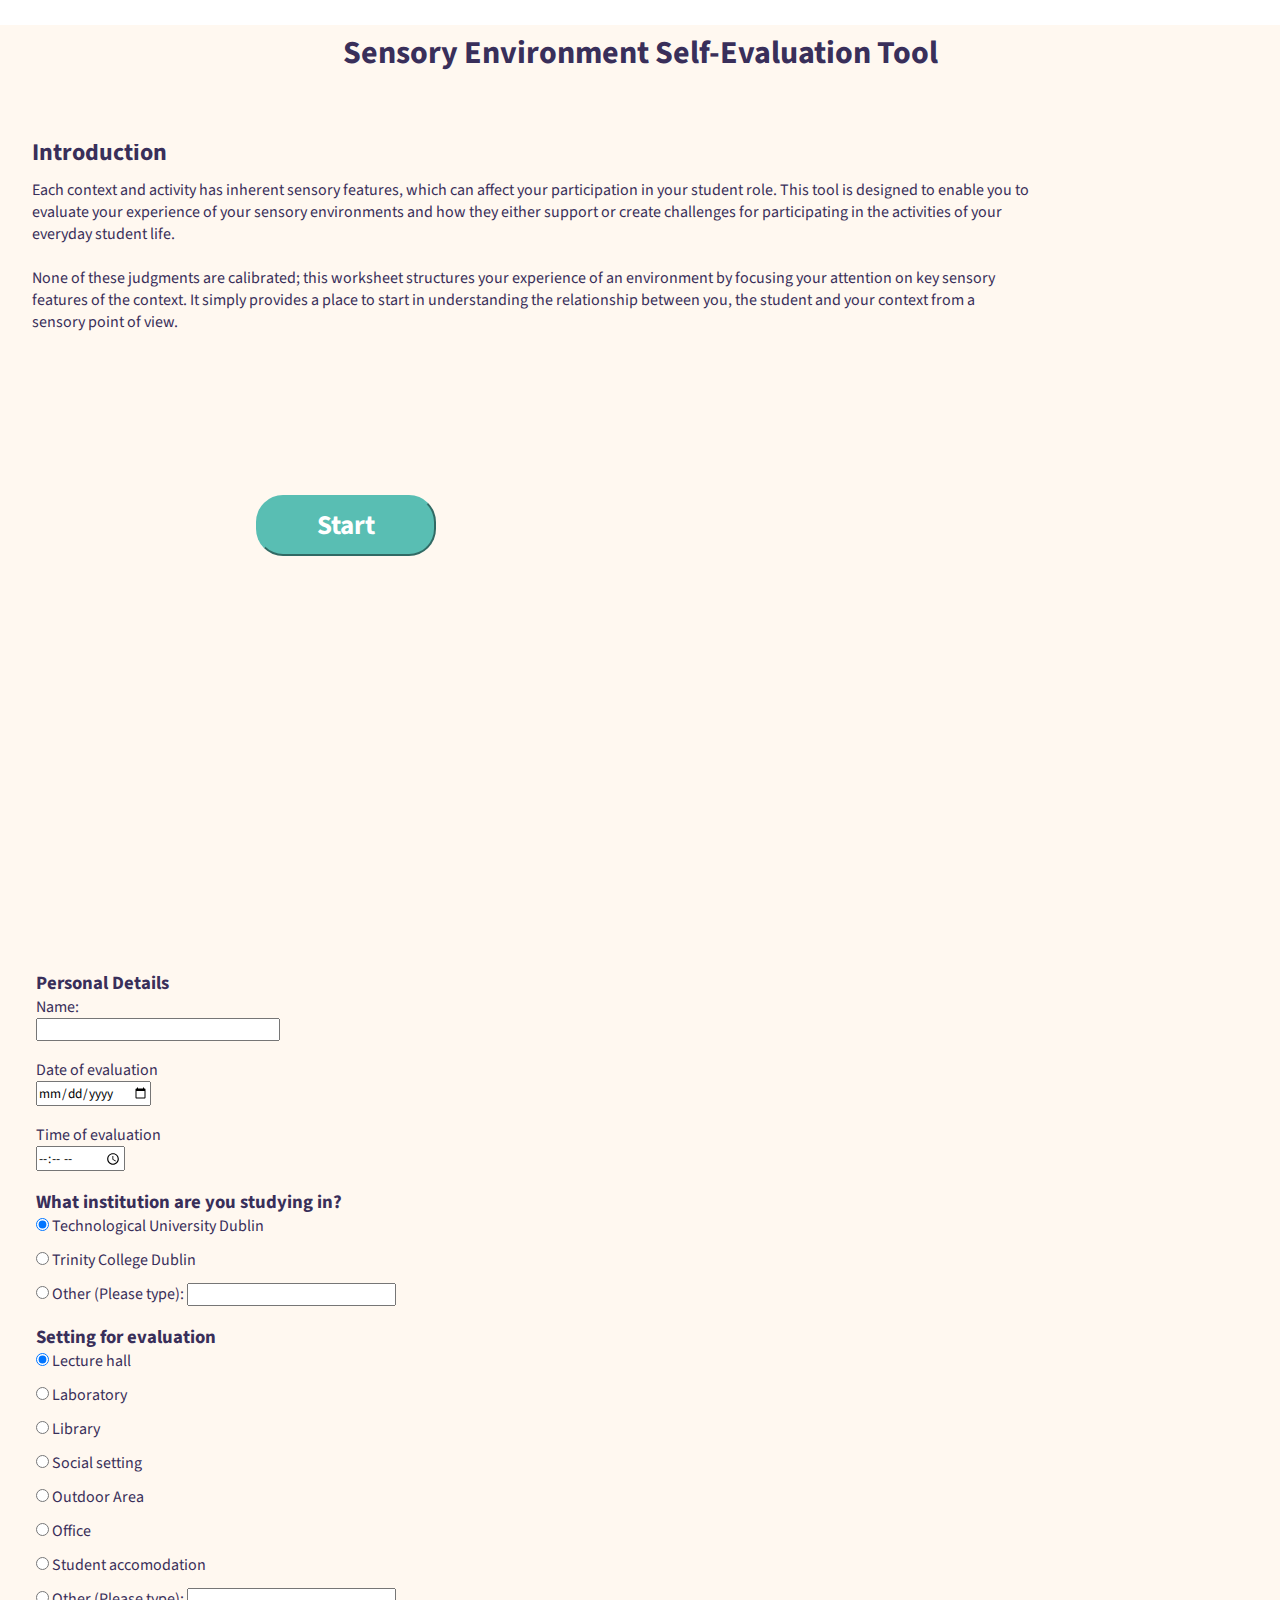
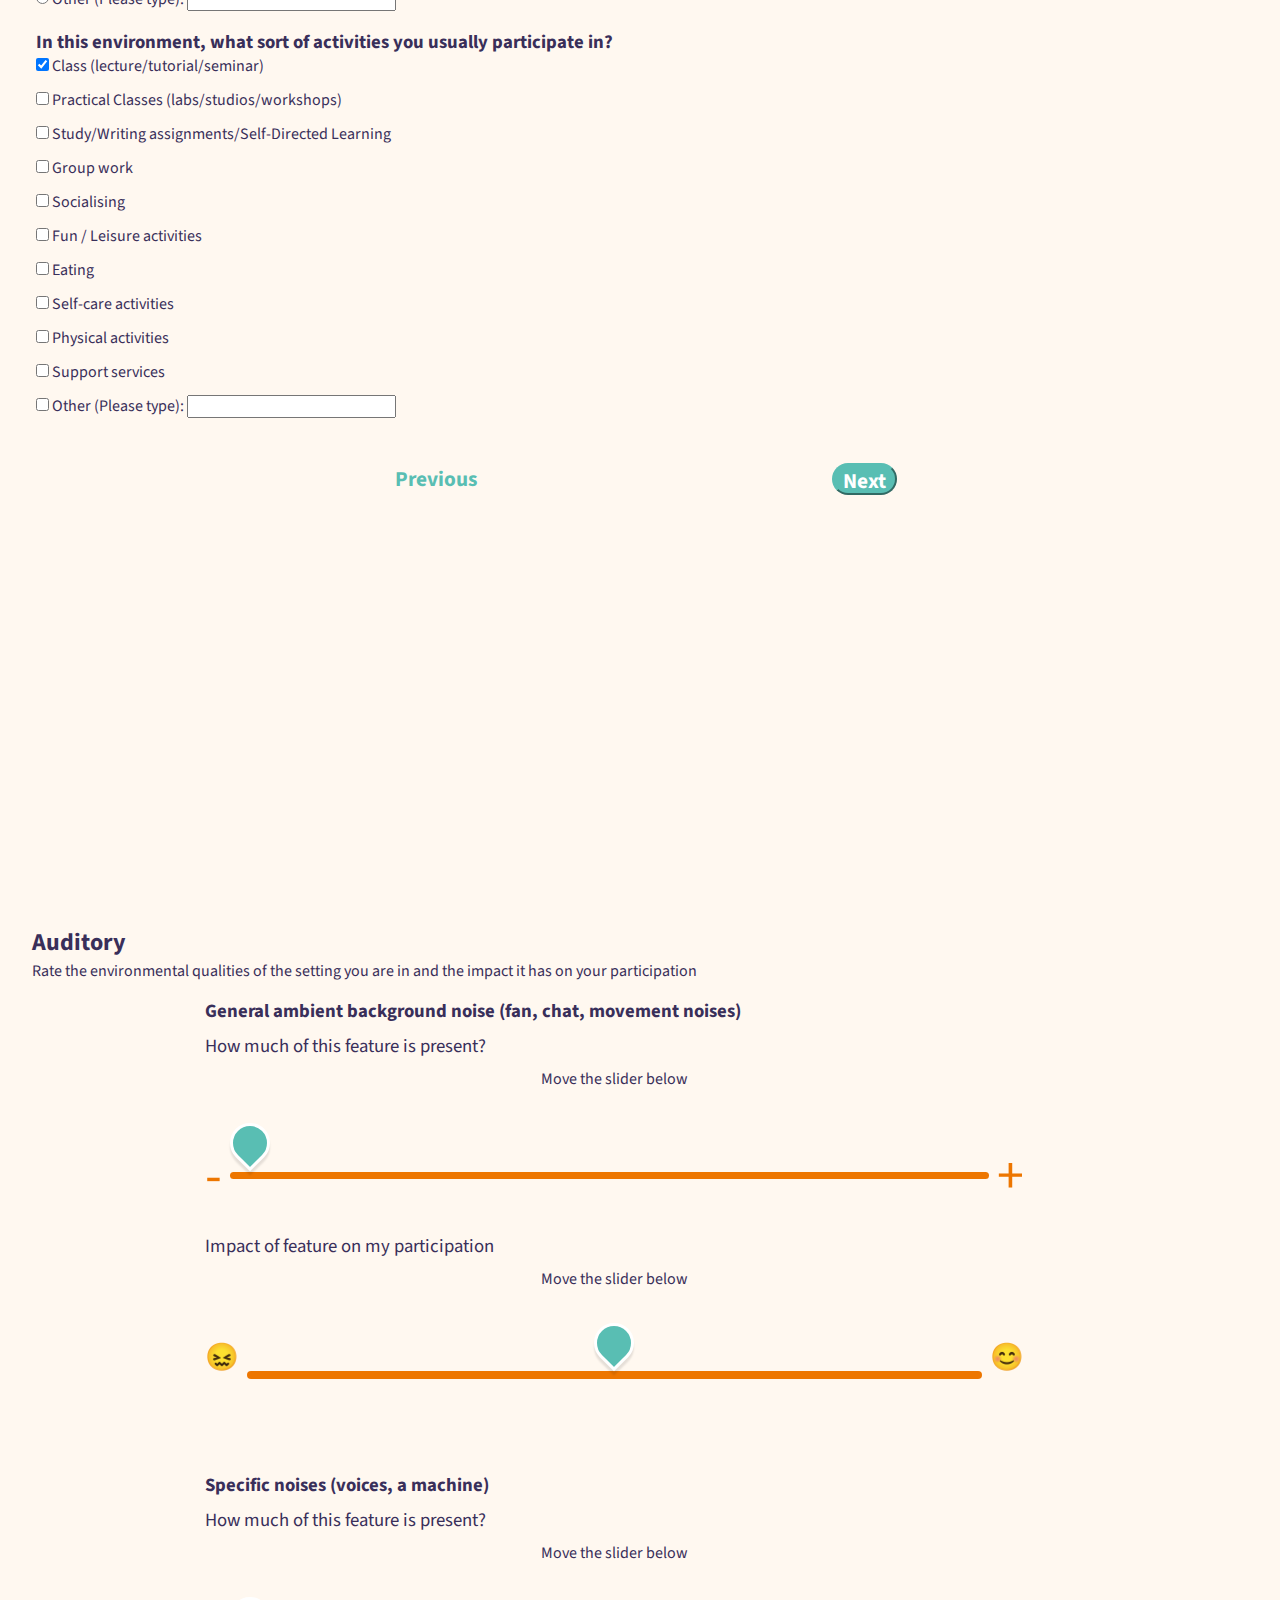
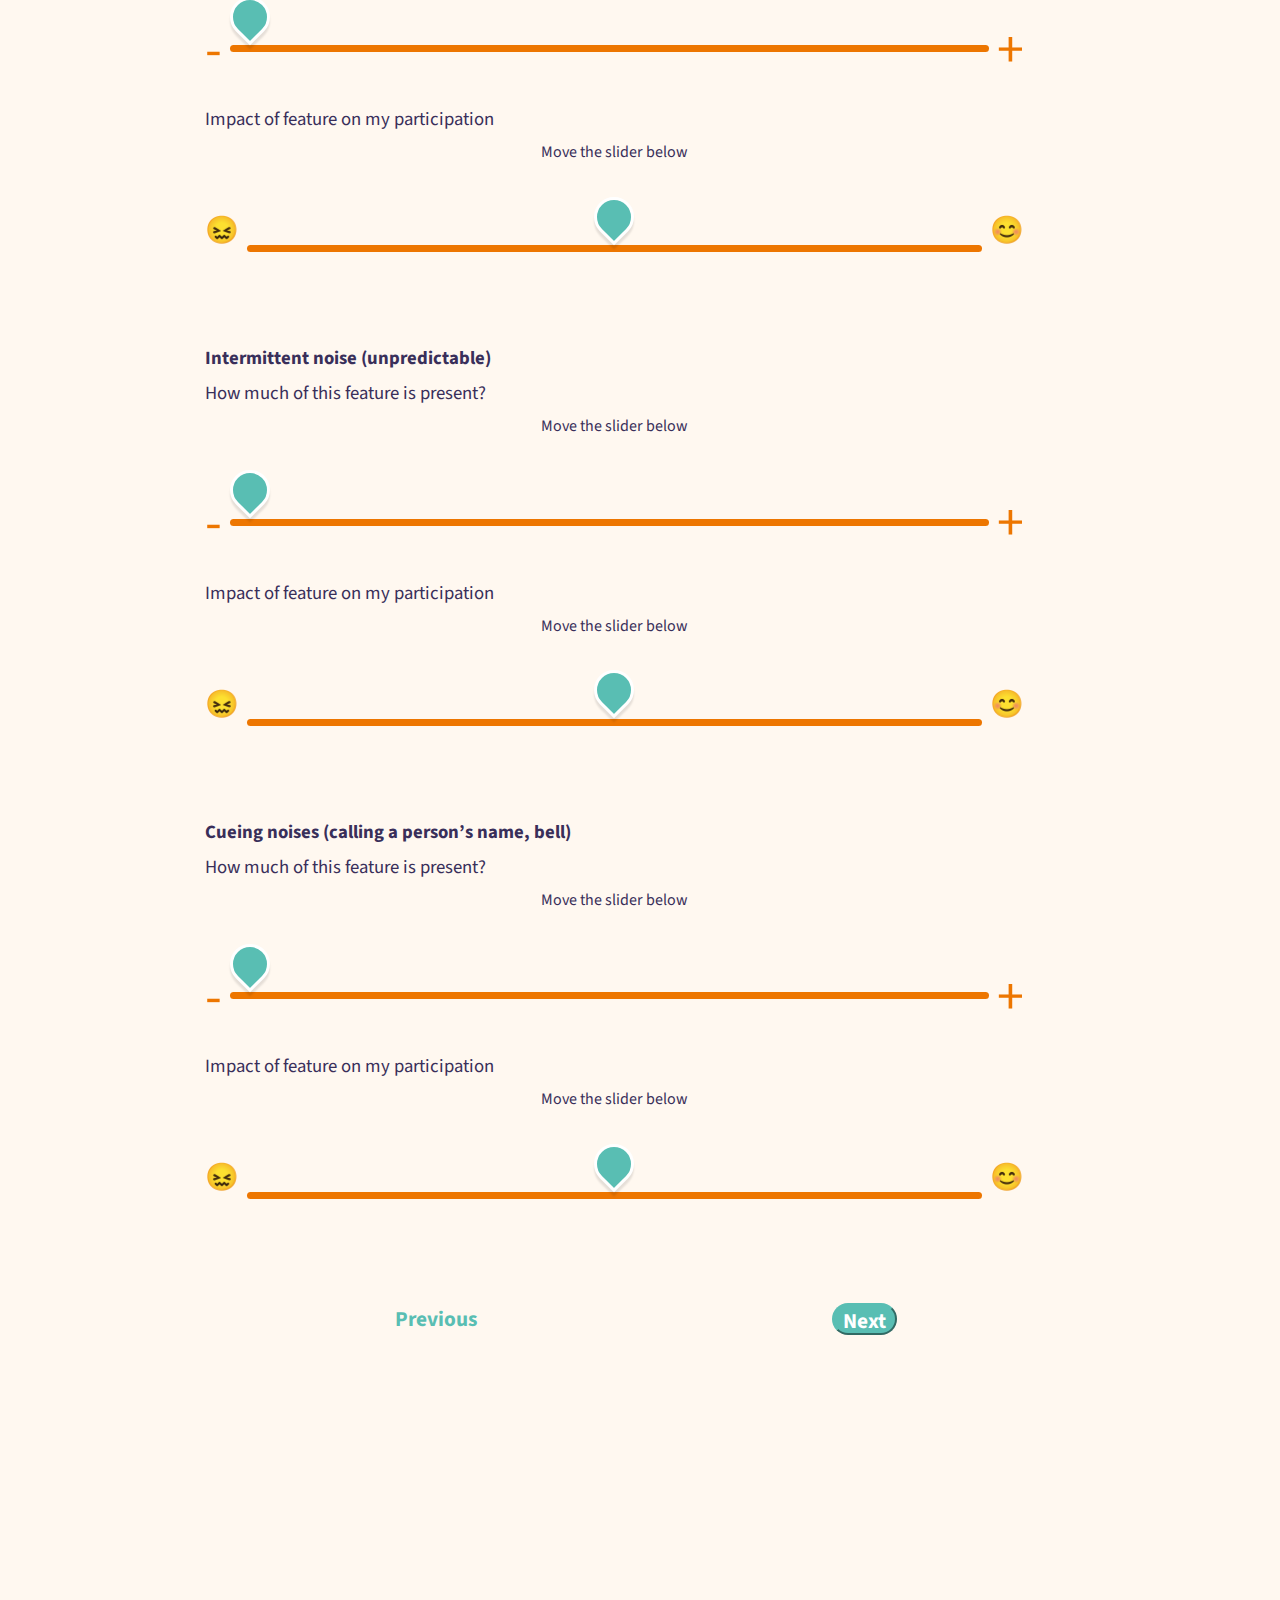
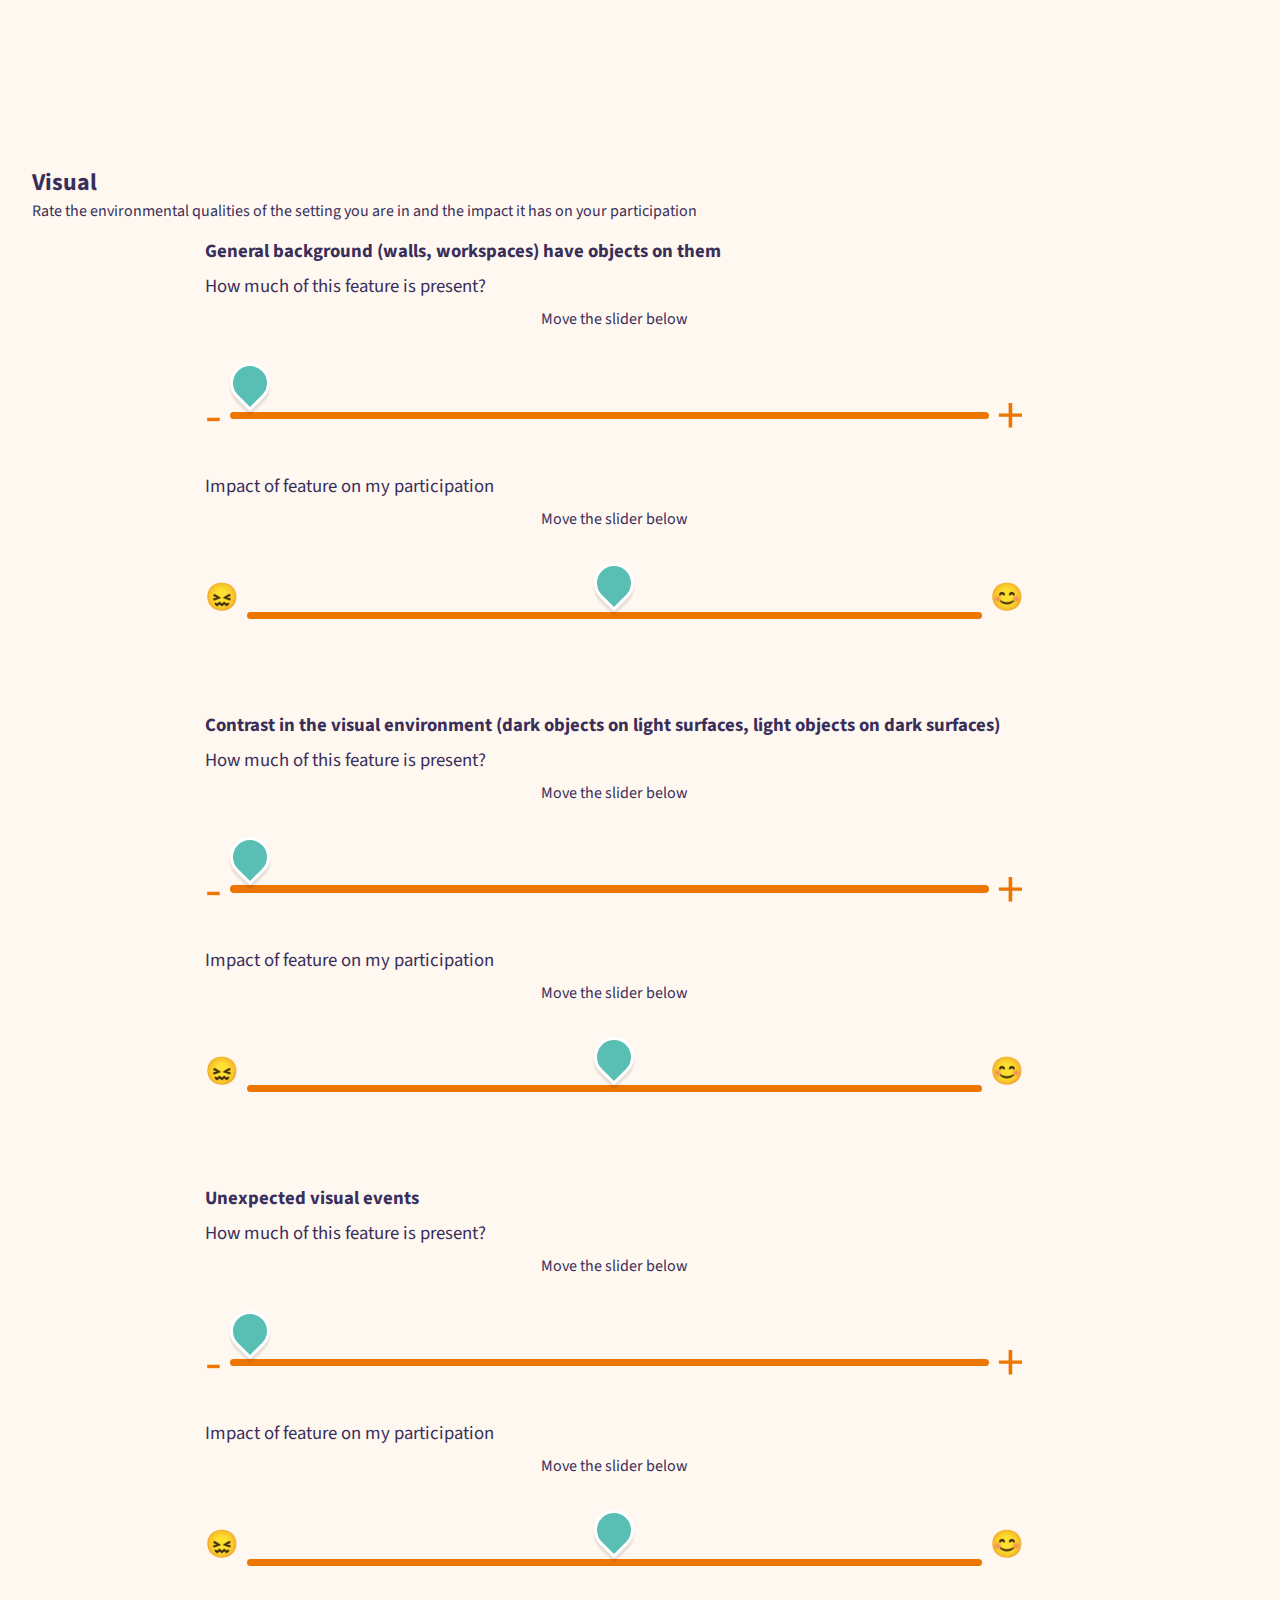
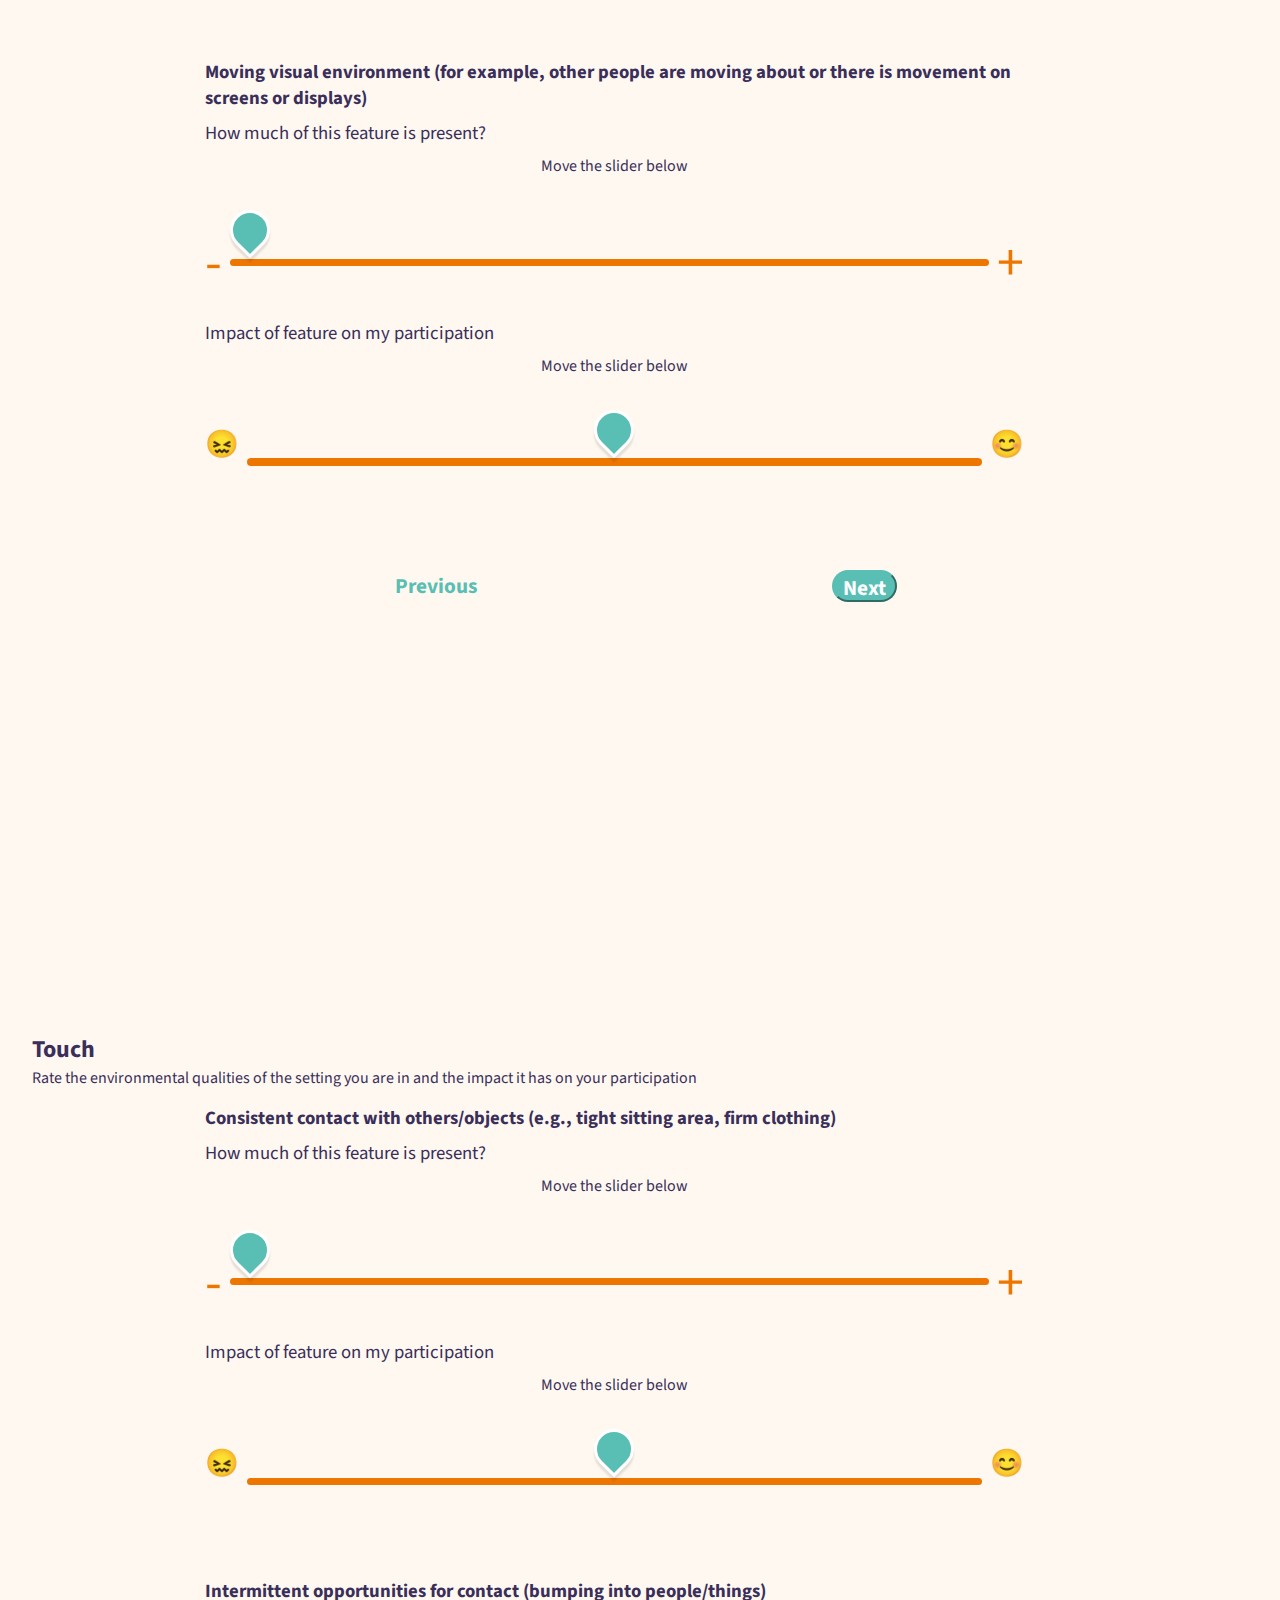
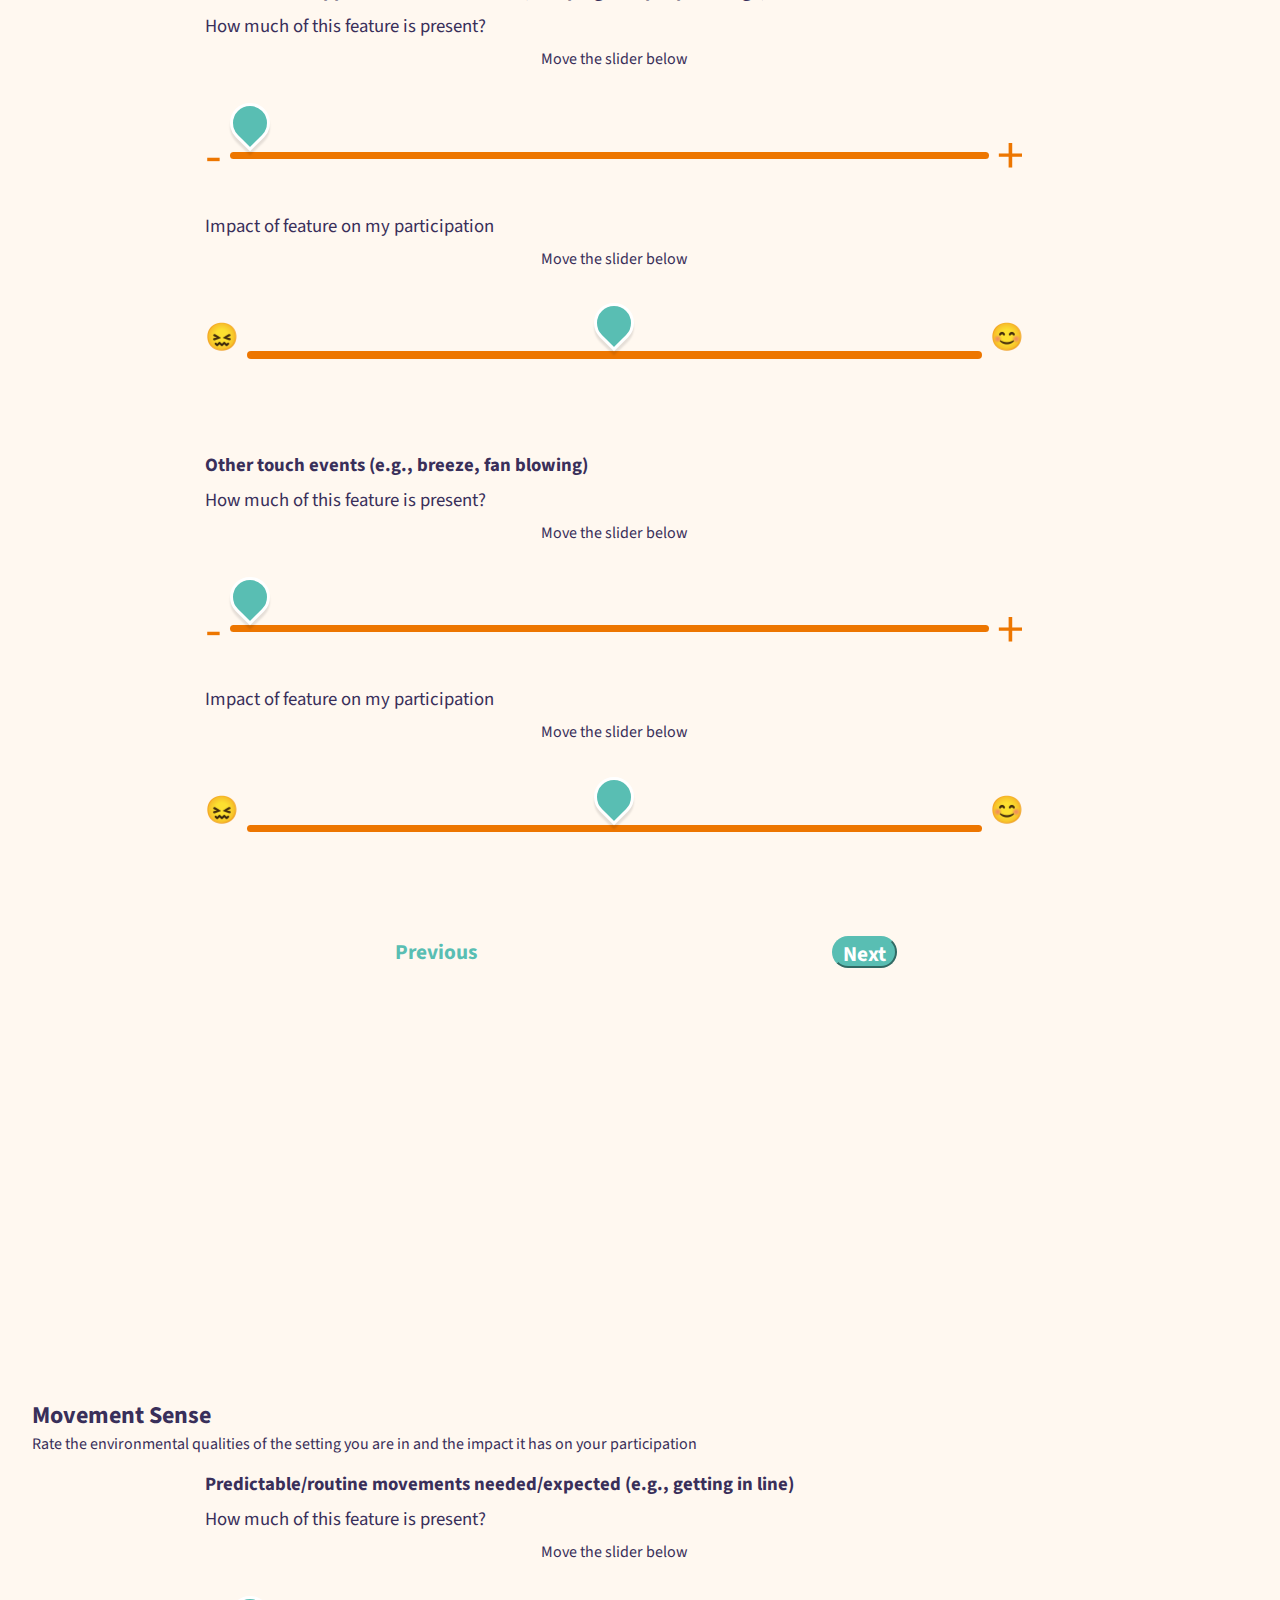
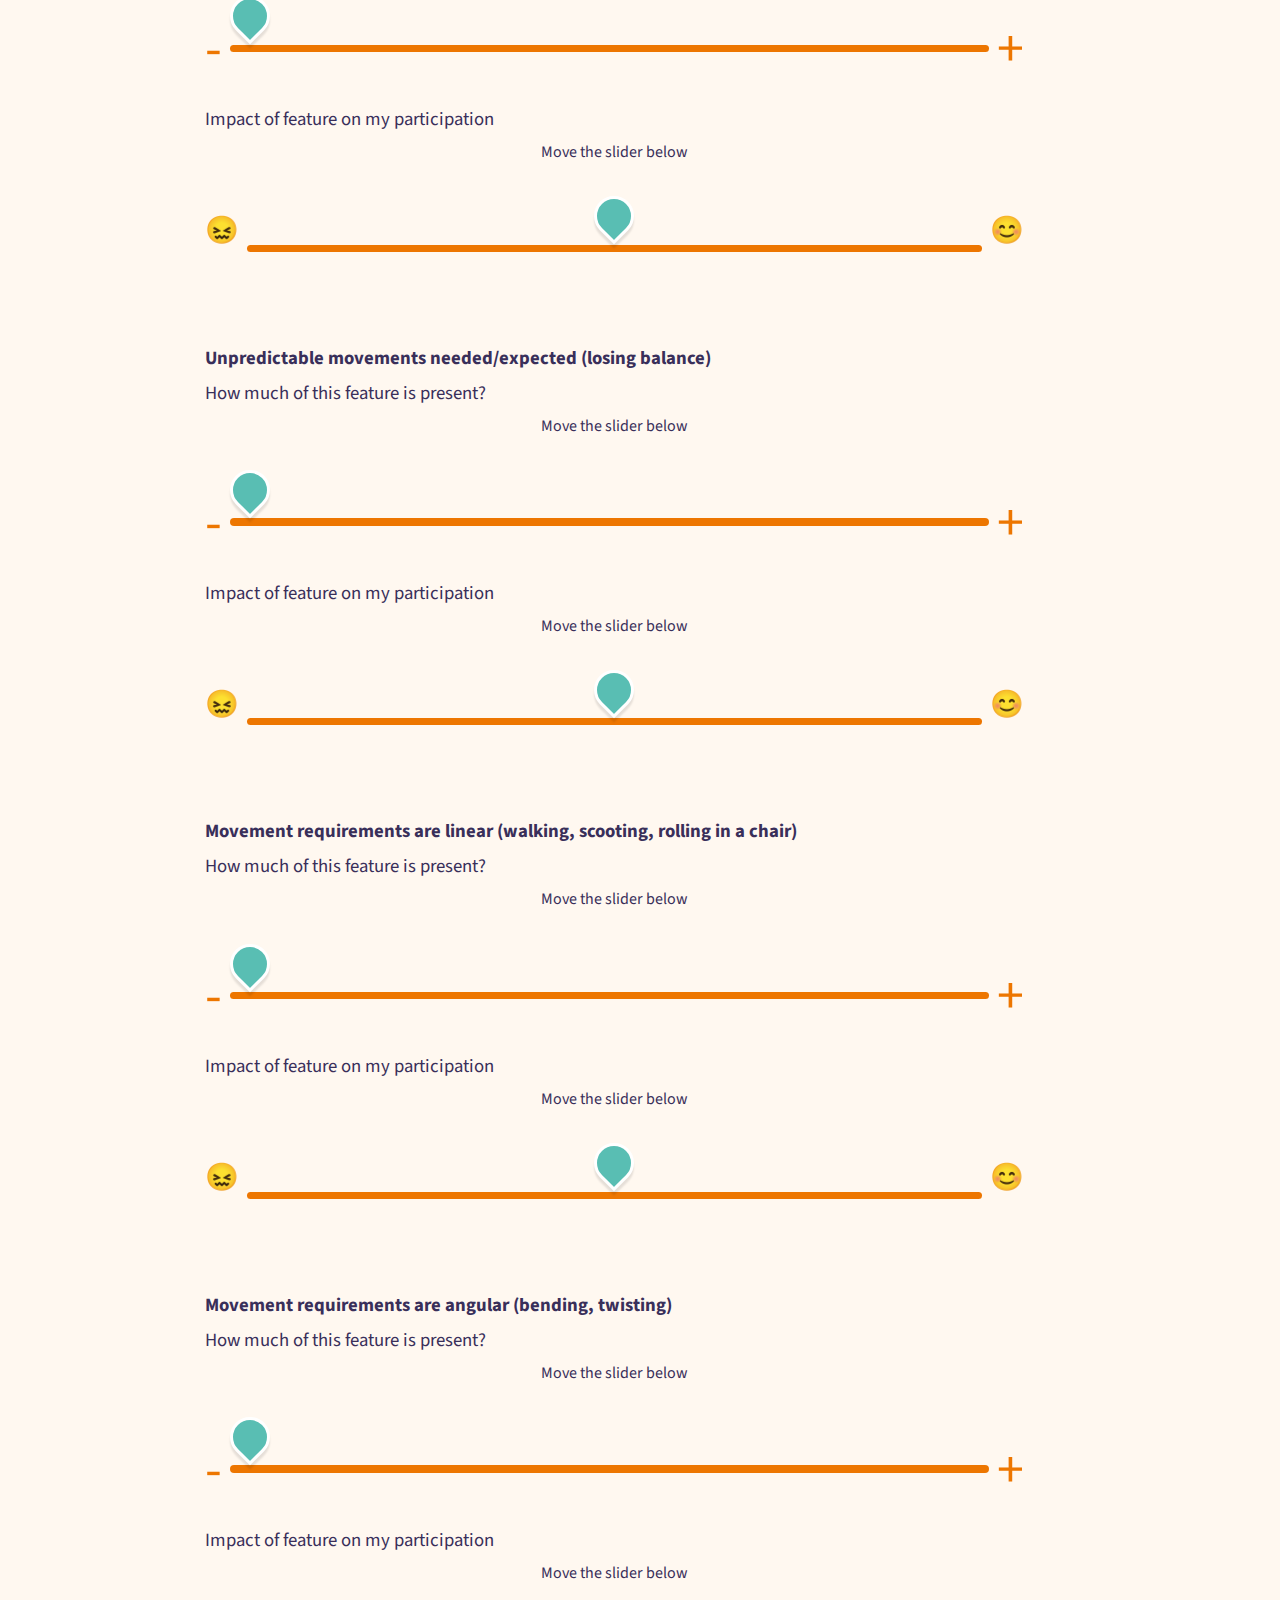
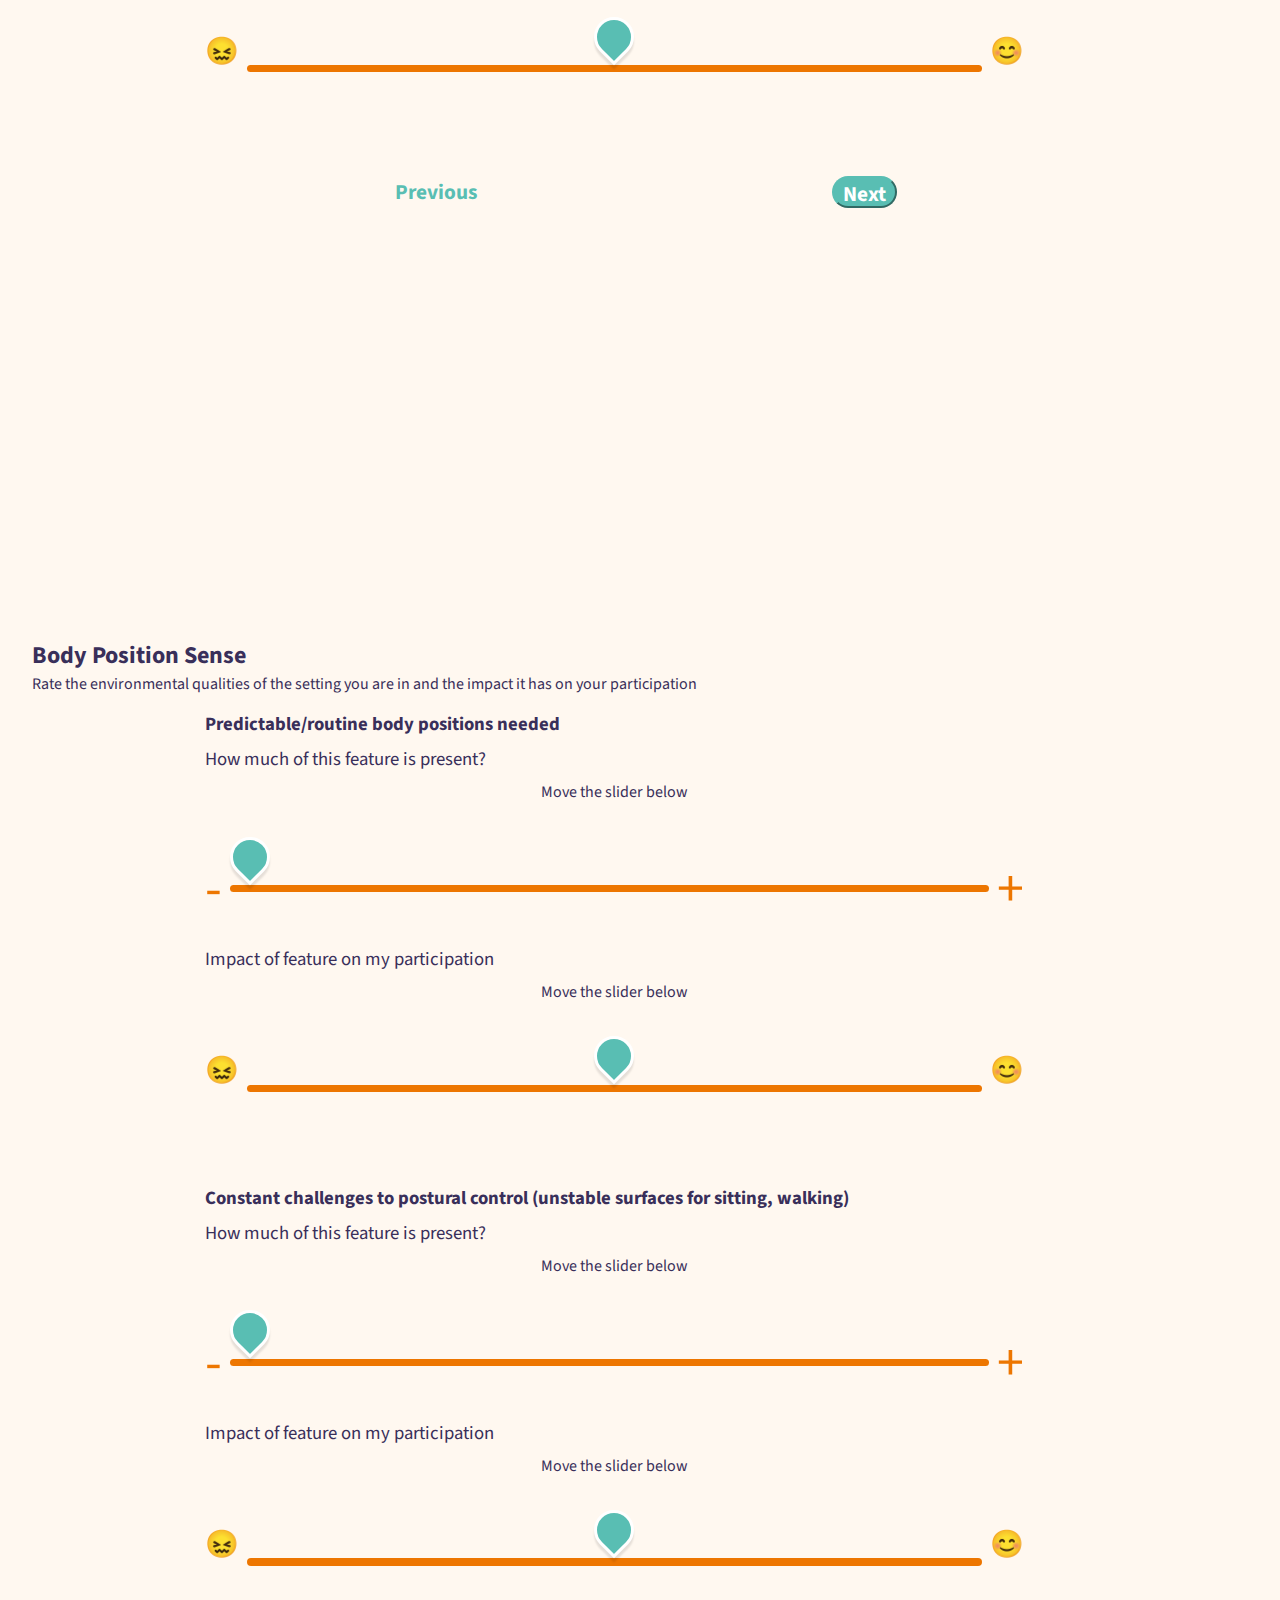
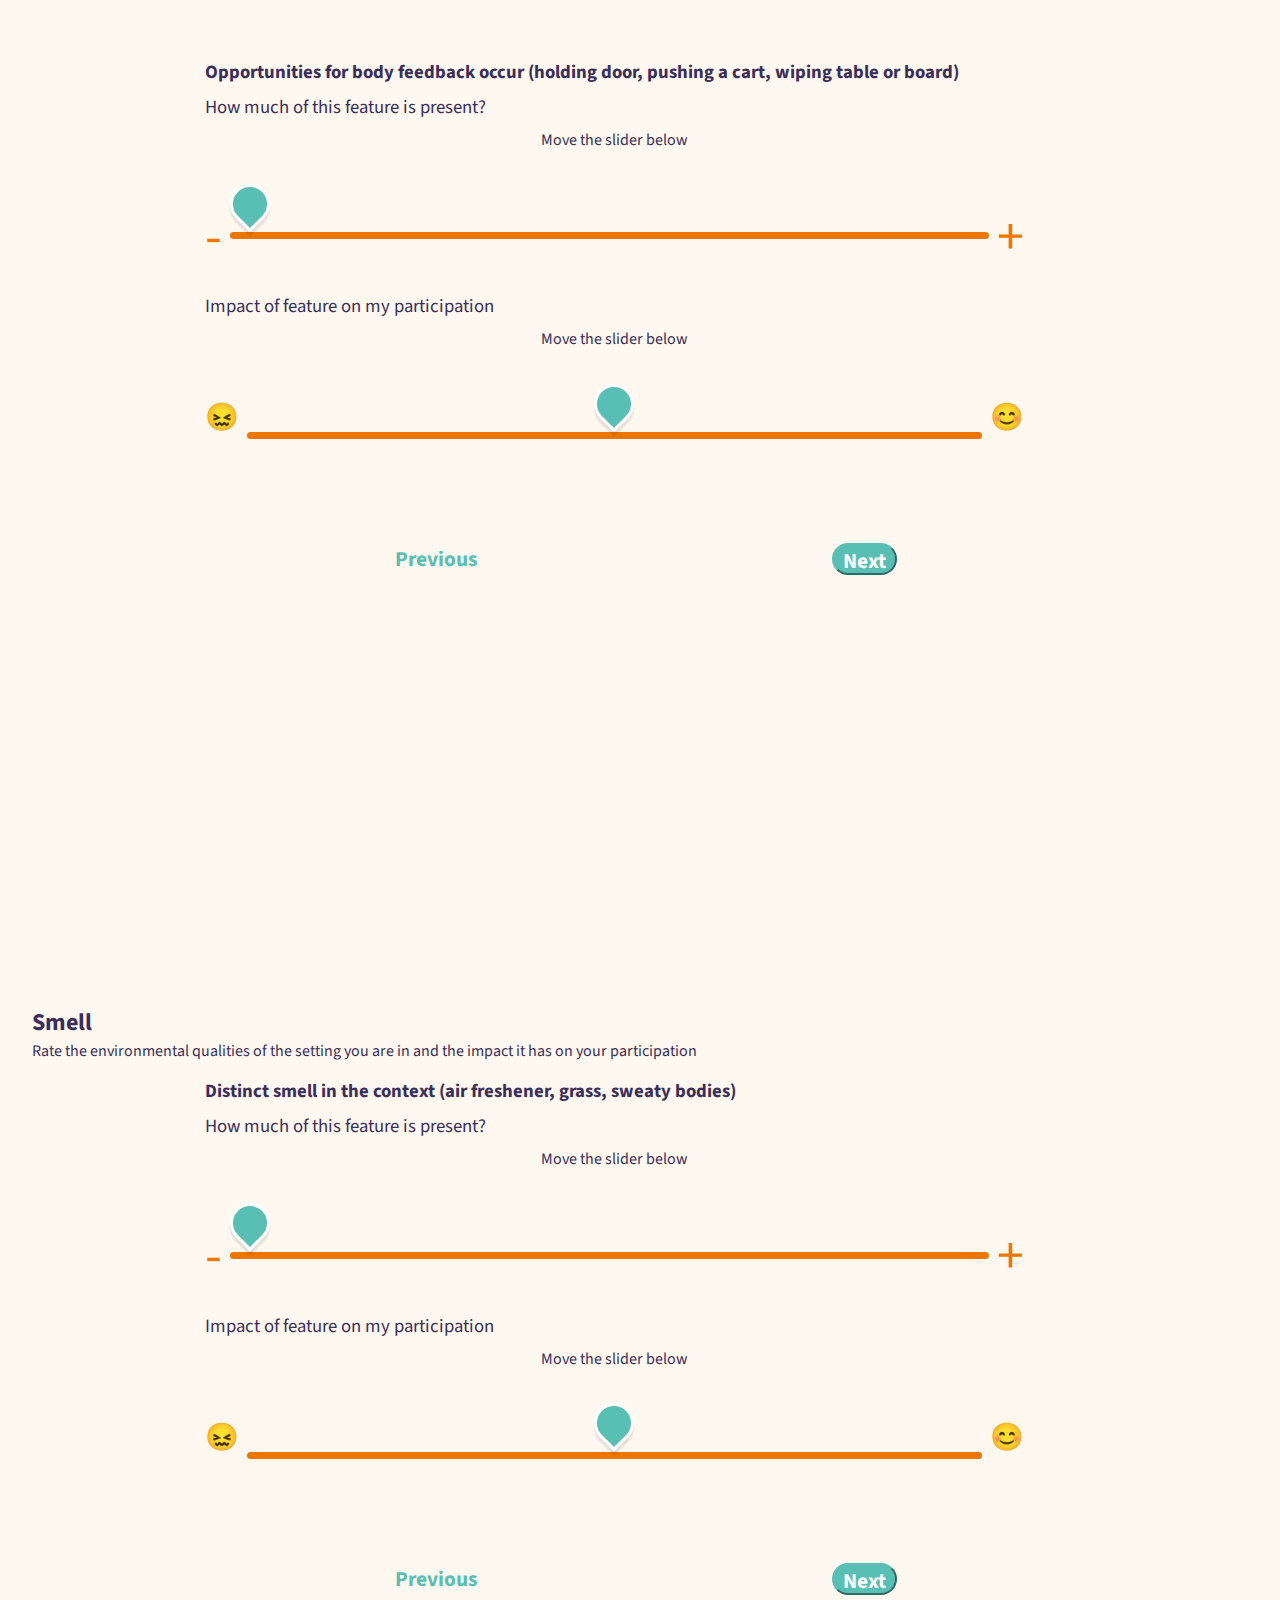
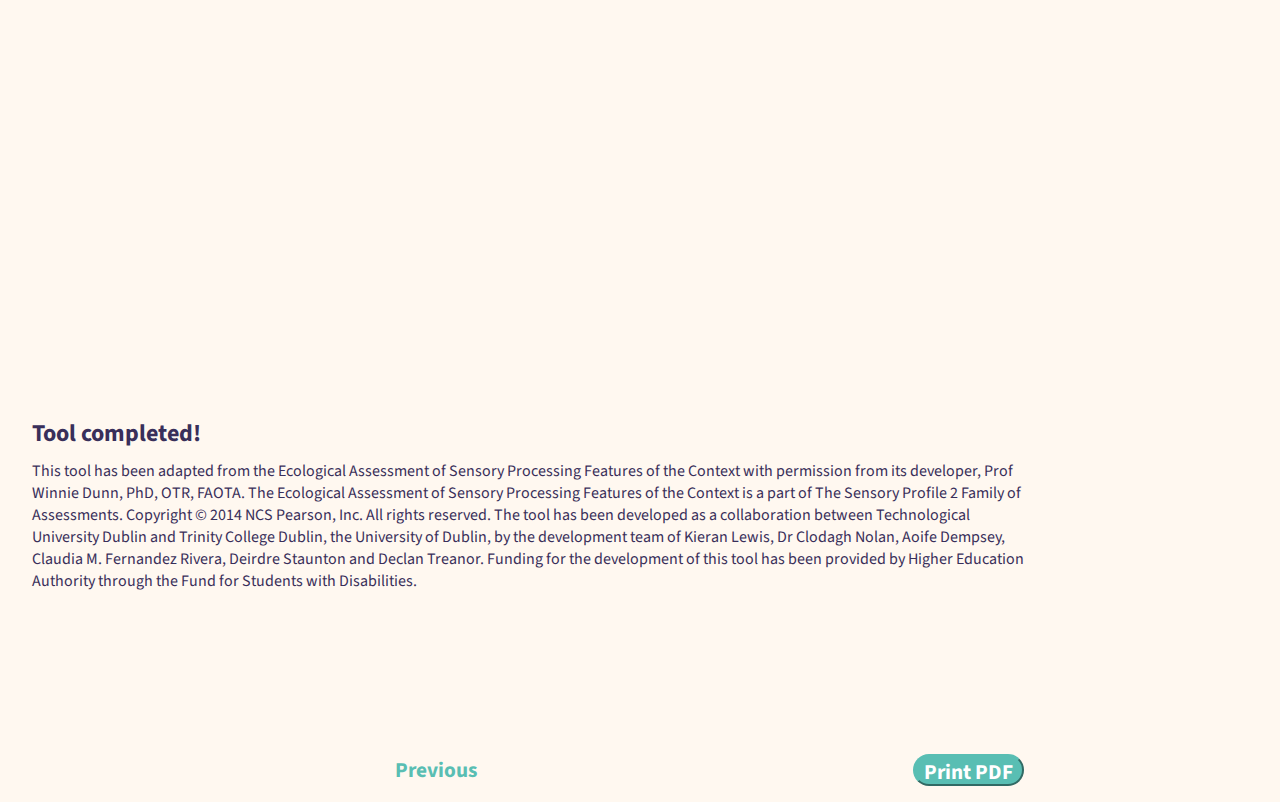
==== commit c328b5ff: "Update index.html" ====
--- a/index.html
+++ b/index.html
@@ -127,7 +127,7 @@
  <label for="office">Office</label>
 </div>
 <div>
- <input type="radio" id="student" name="setting" value="student-accomodation" aria-label="Student accomodation"
+ <input type="radio" id="student" name="setting" value="student-accomodation" aria-label="Student accomodation">
  <label for="student">Student accomodation</label>
 </div>
 <div>
@@ -1158,7 +1158,7 @@
   </button>
 </section>
 <footer>
- <input type="button" class="next print" onclick="window.print()" value="Print PDF">
+ <input type="button" class="next print" onclick="window.print()" value="Print PDF" aria-label="select for printing pdf">
 <!--<input type="button" class="next" onclick="GeneratePdf();" value="Print PDF">-->
 </footer>
 </div>
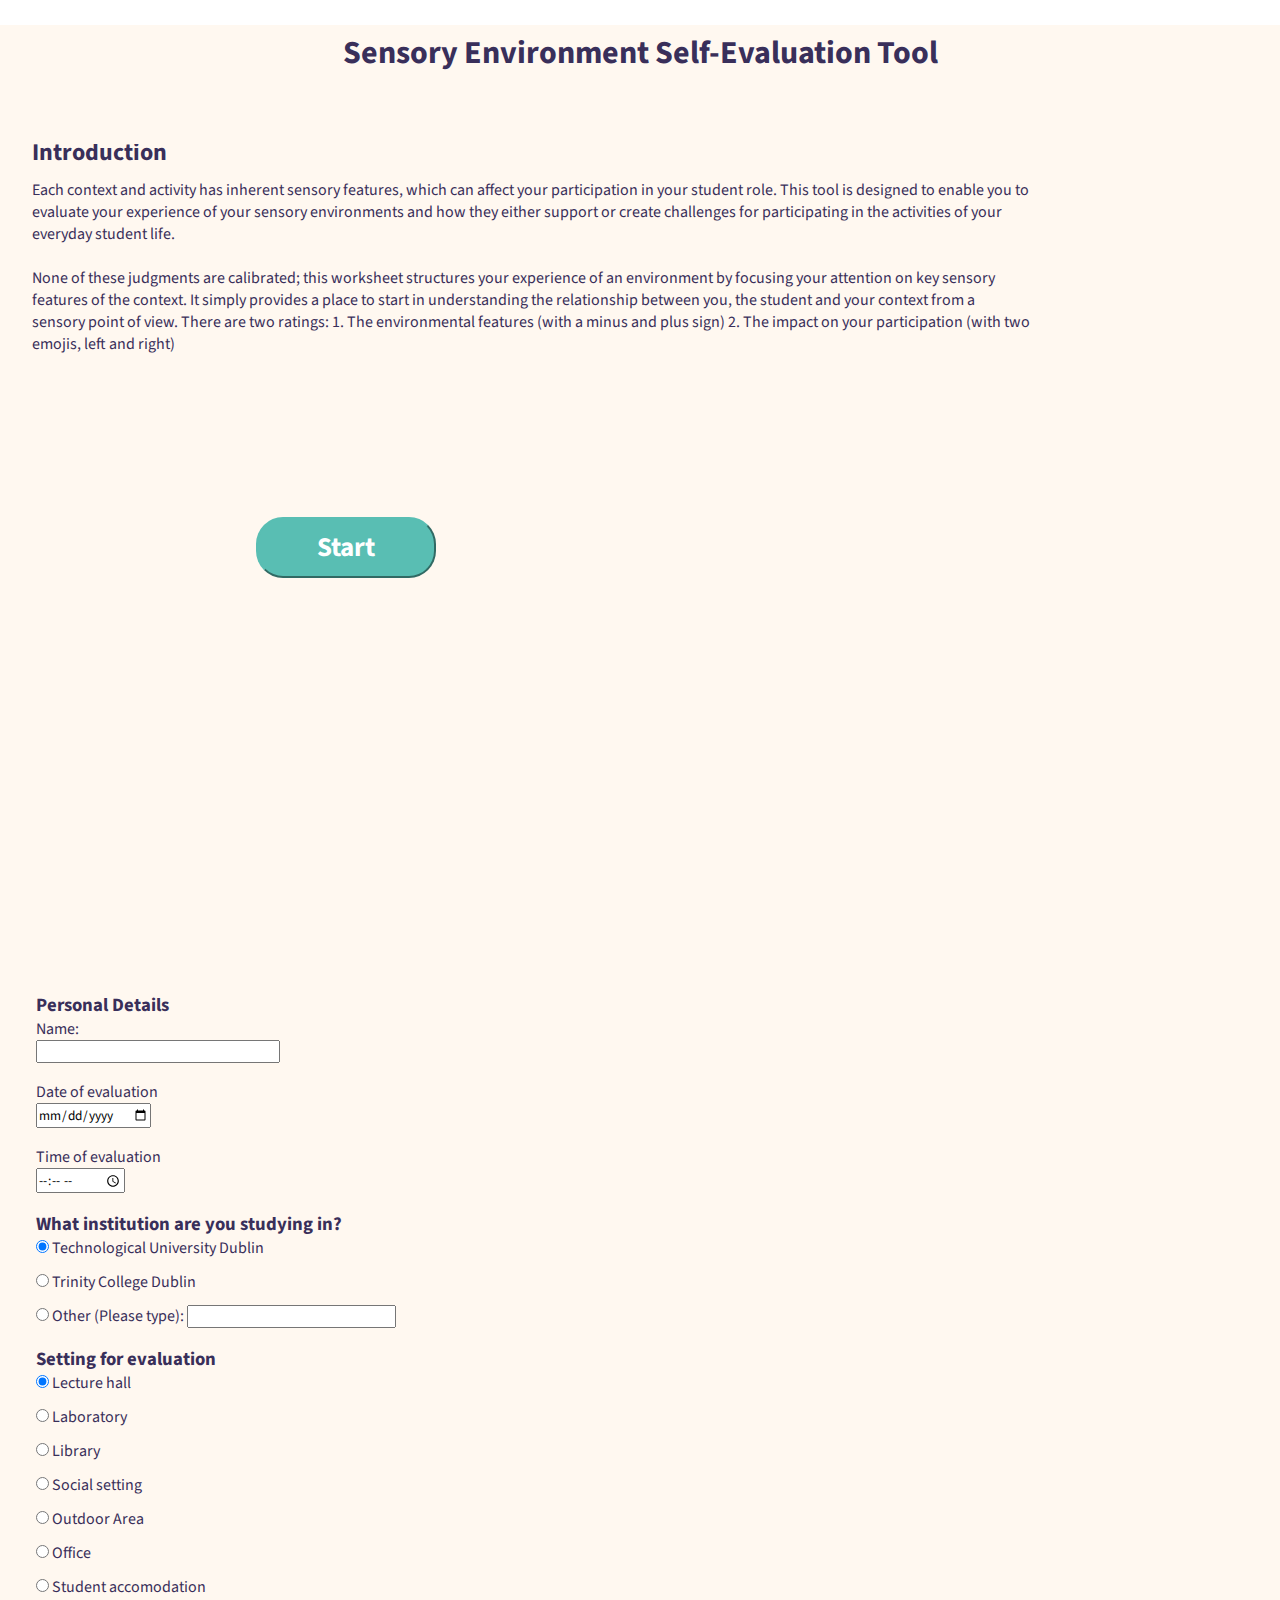
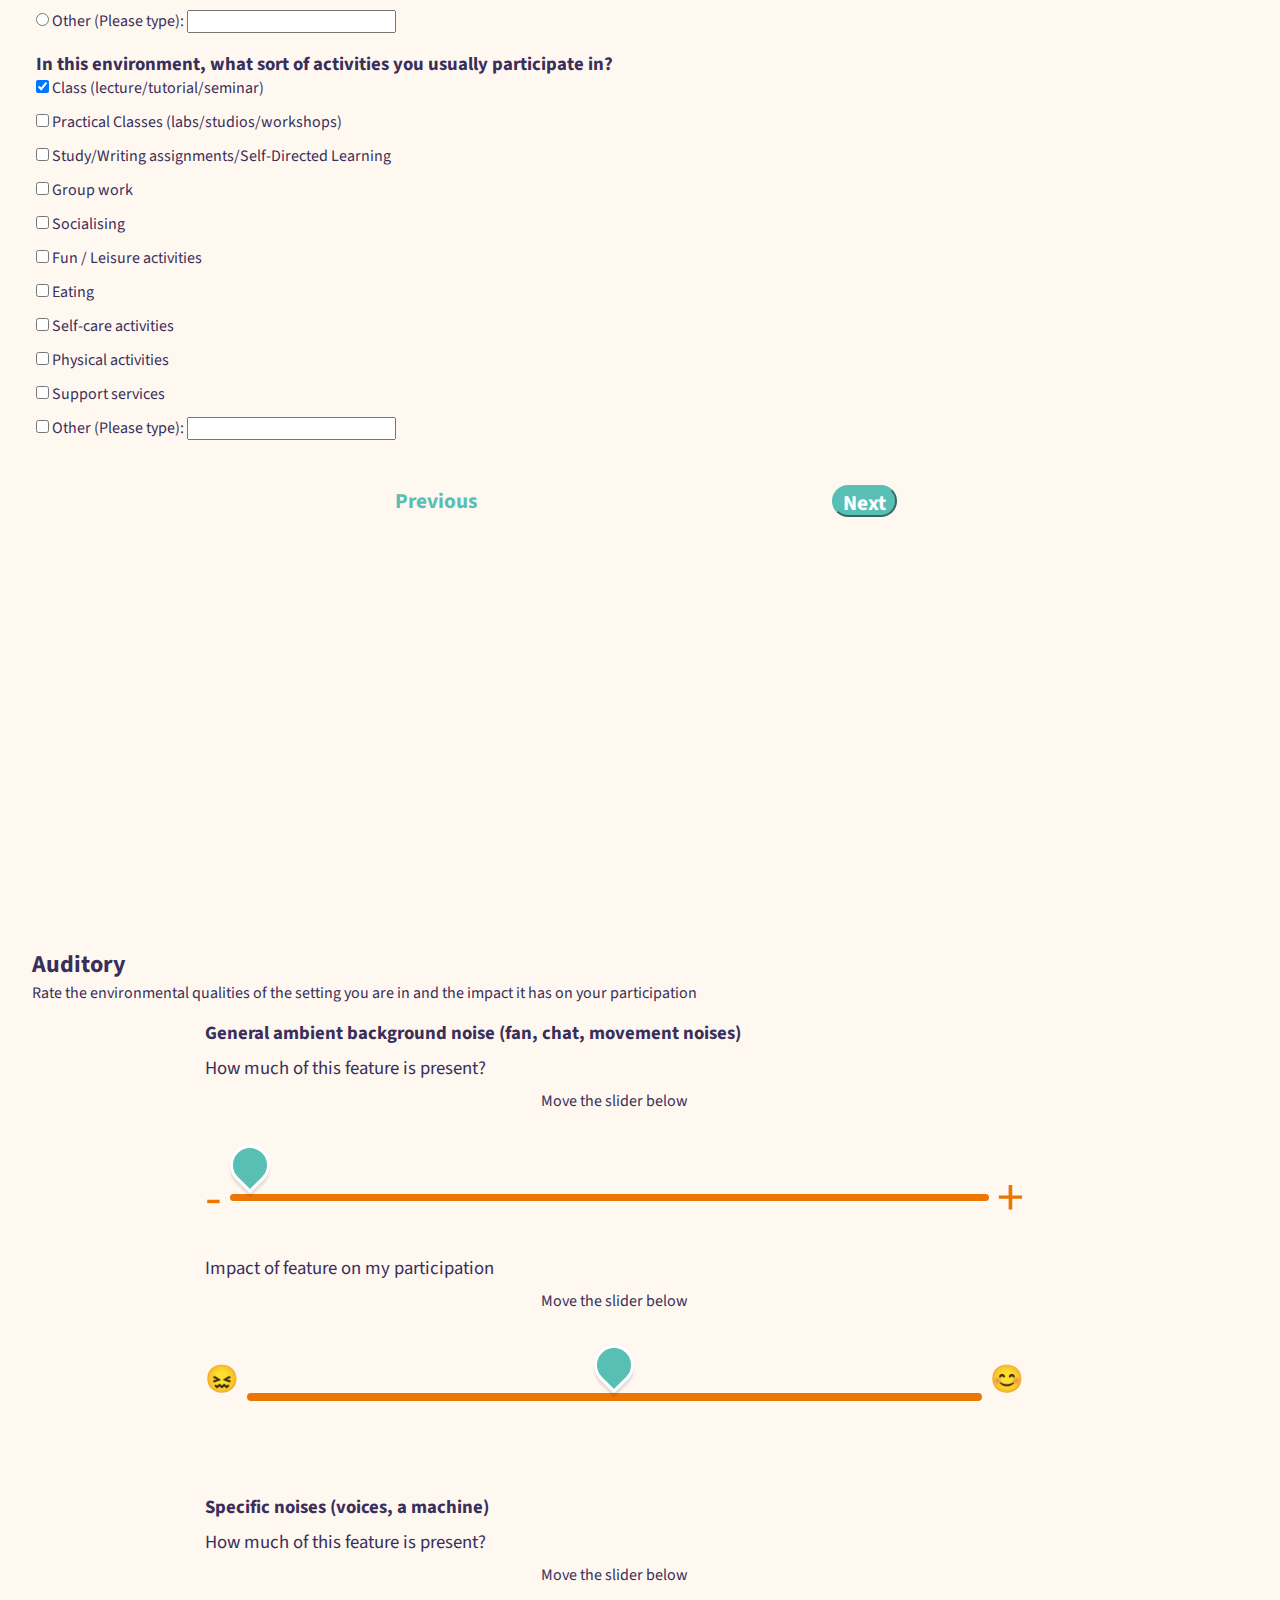
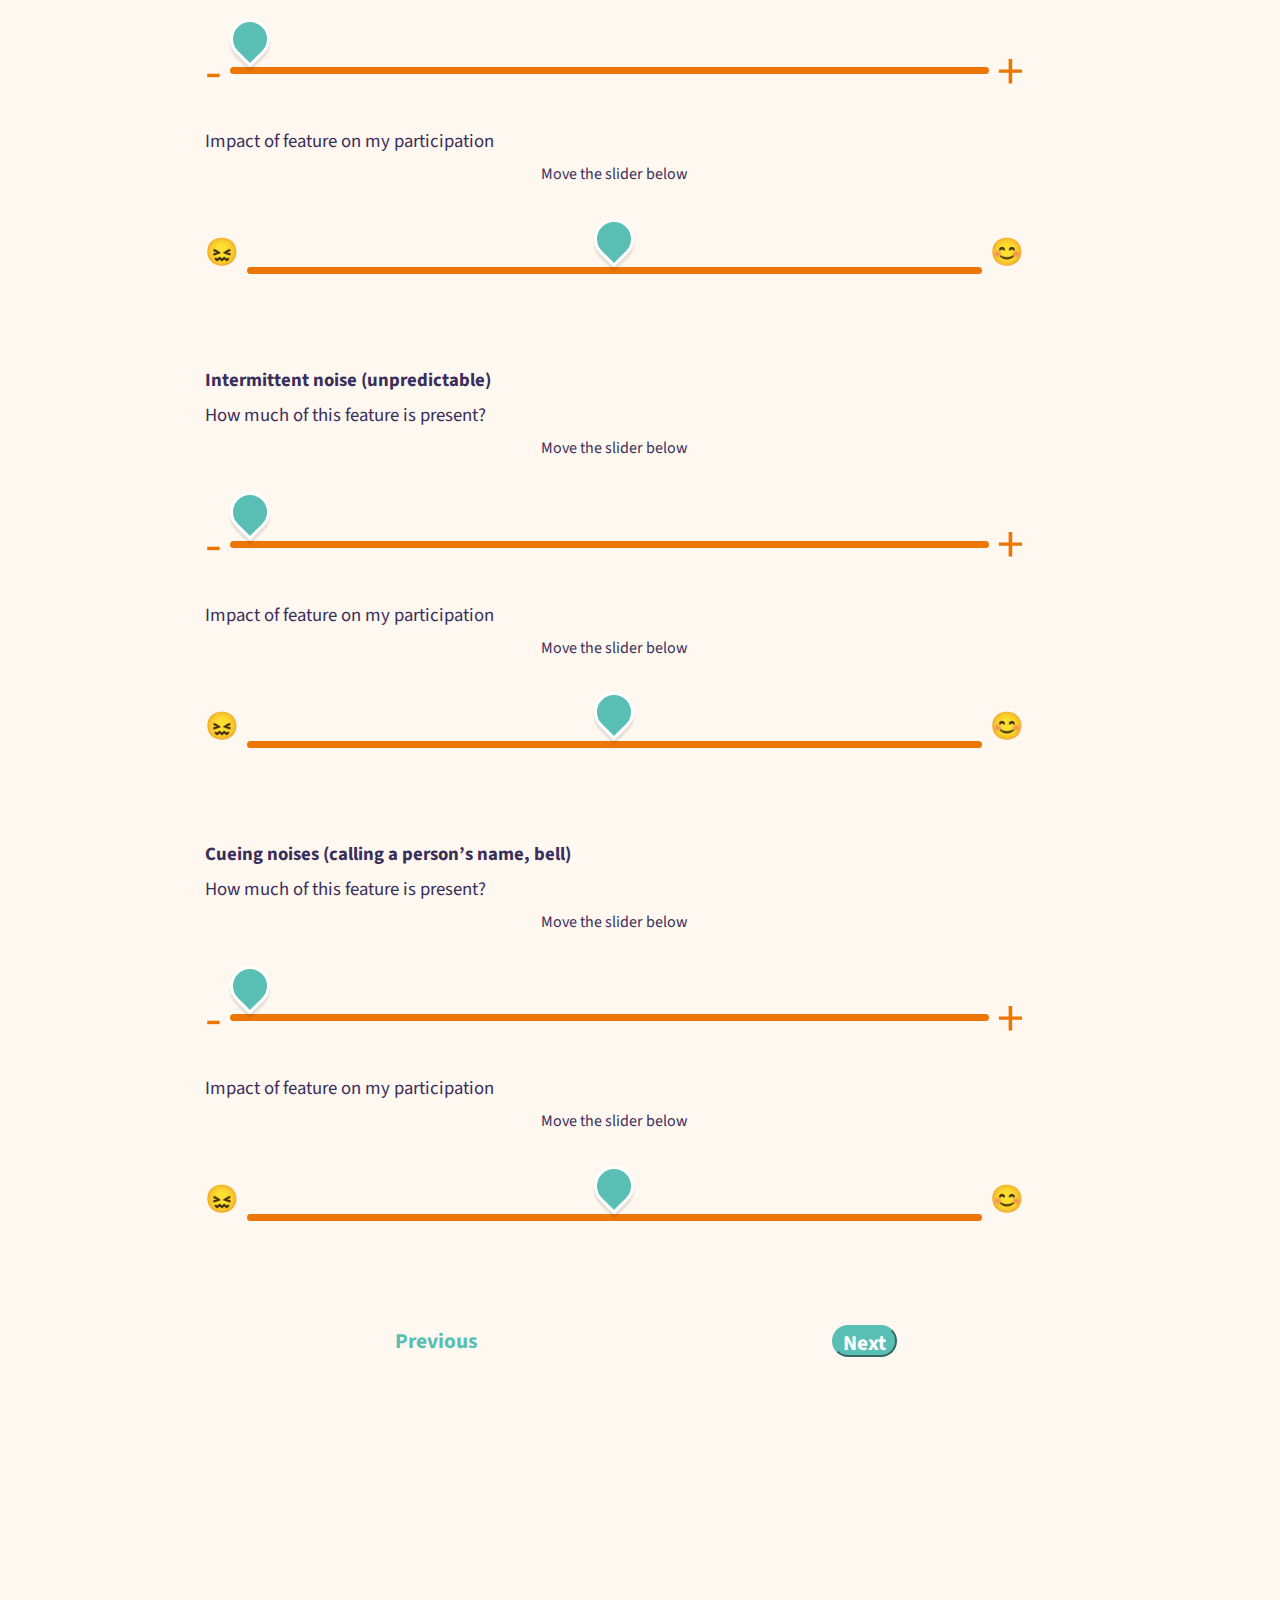
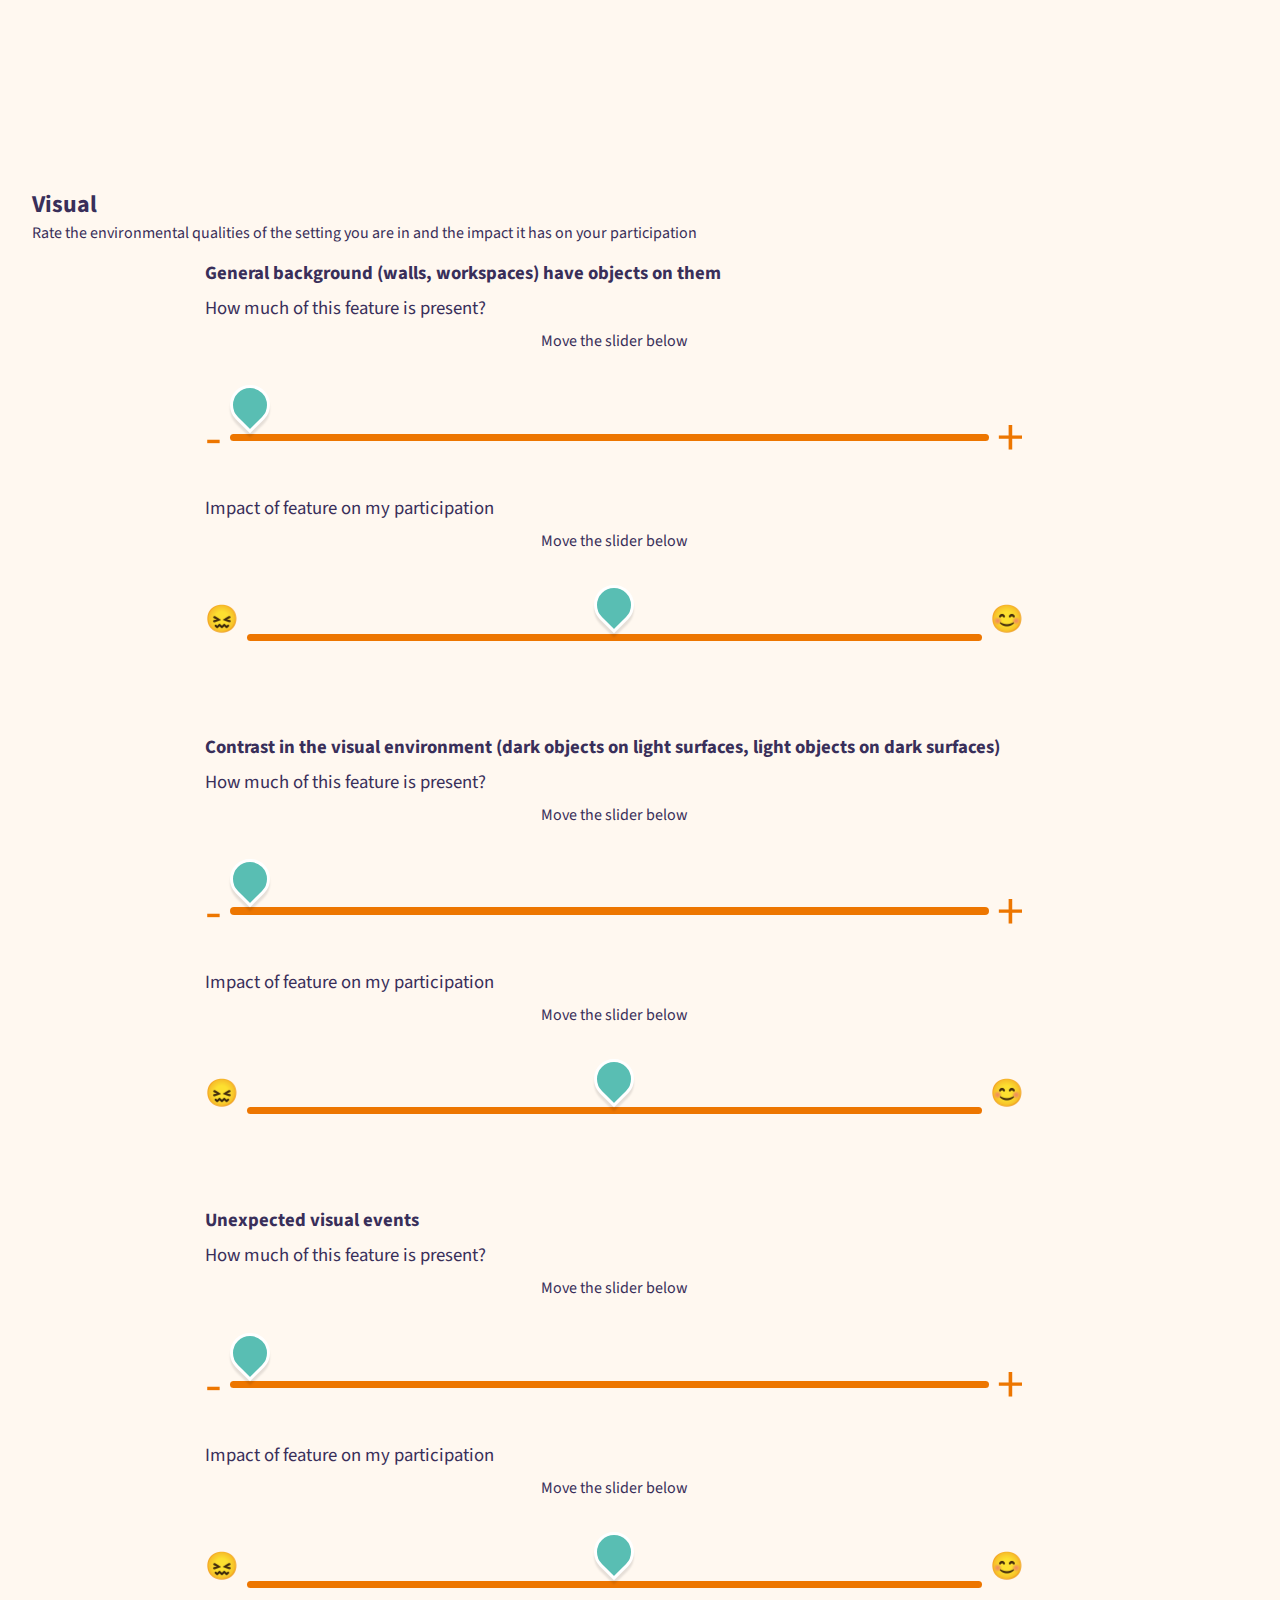
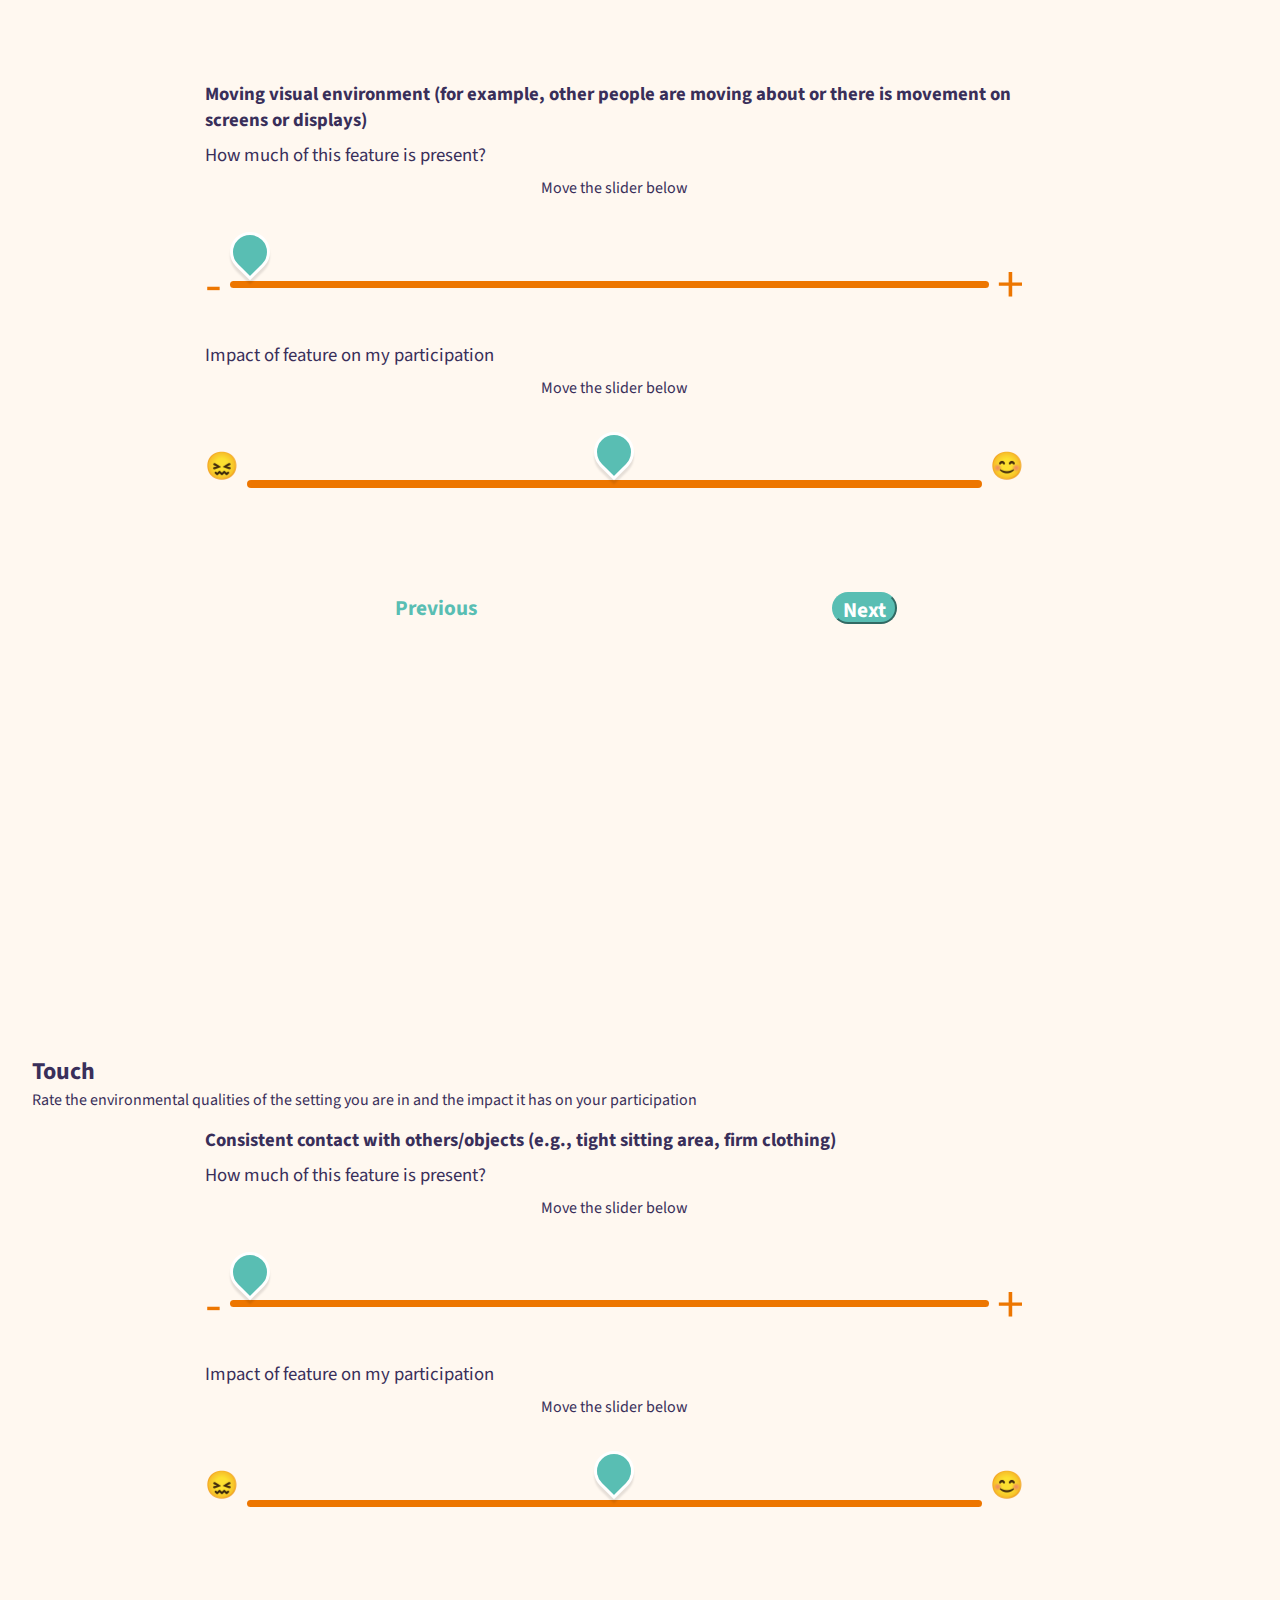
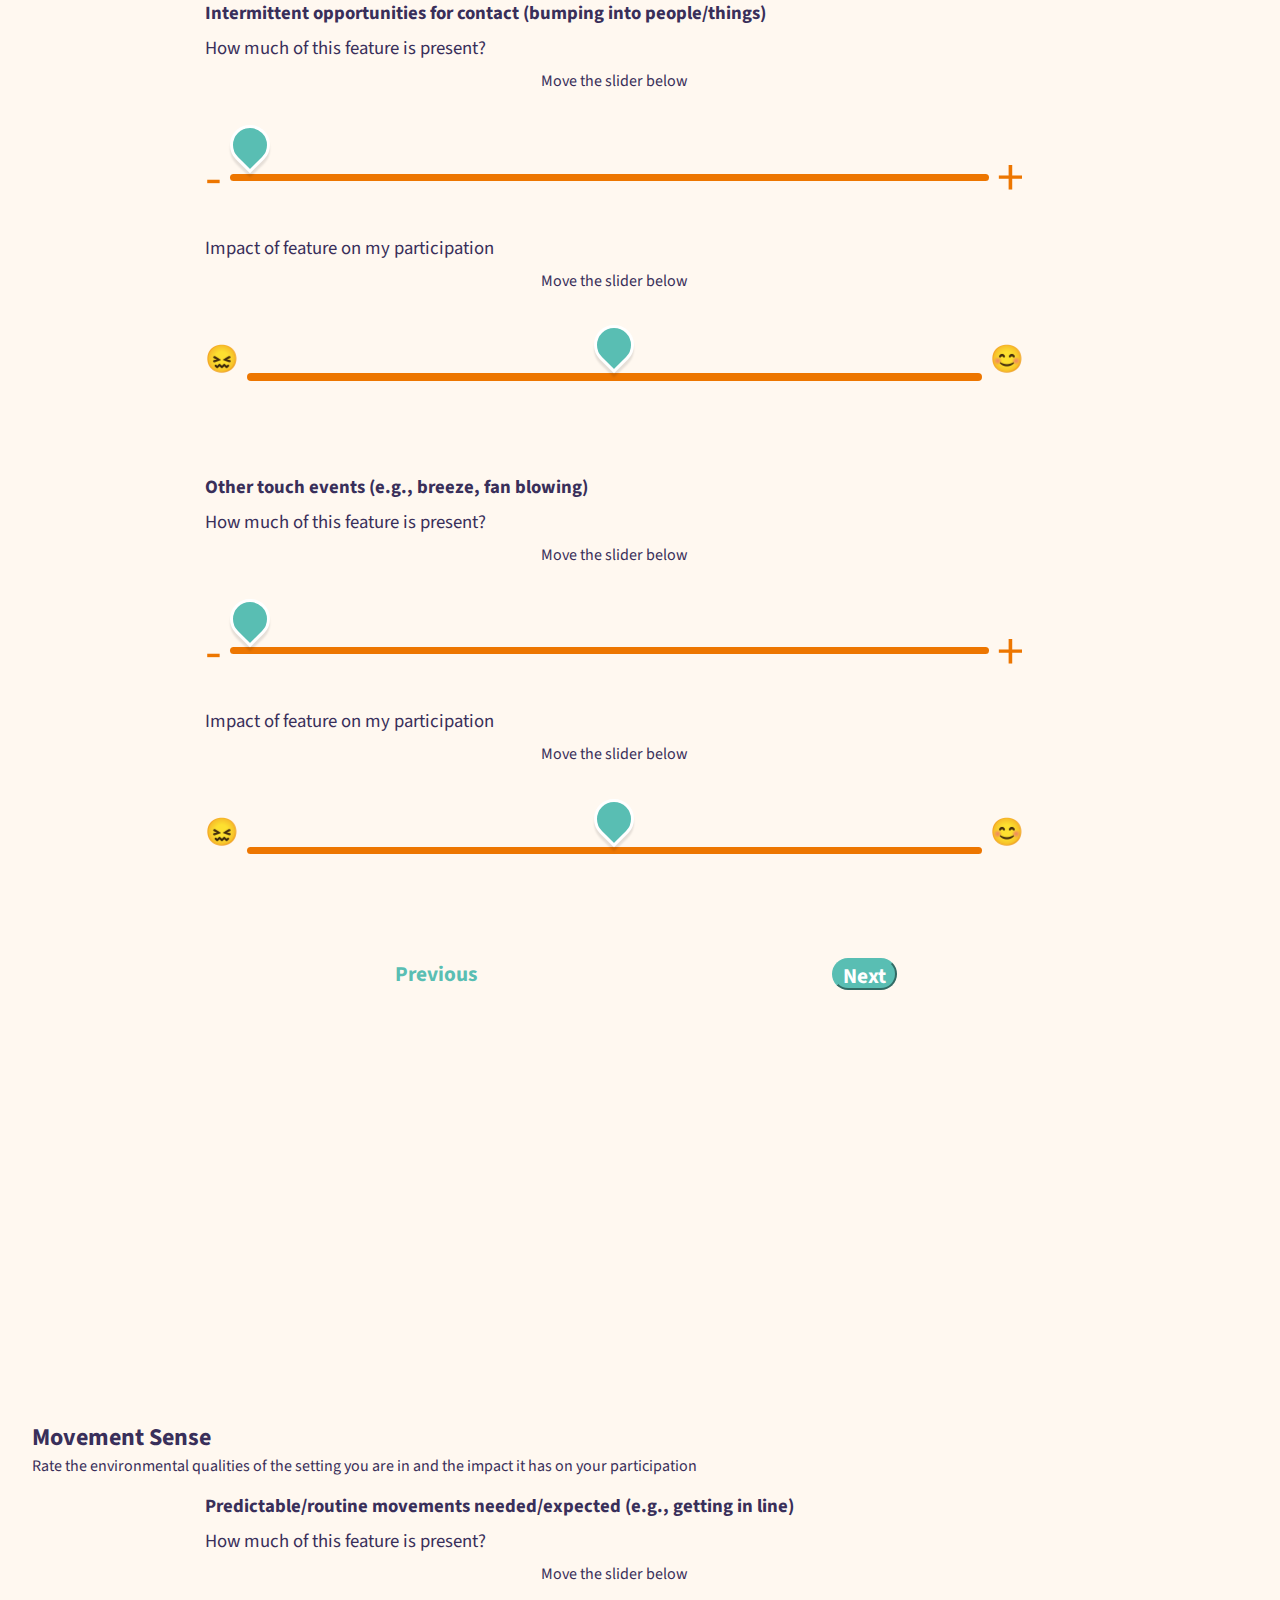
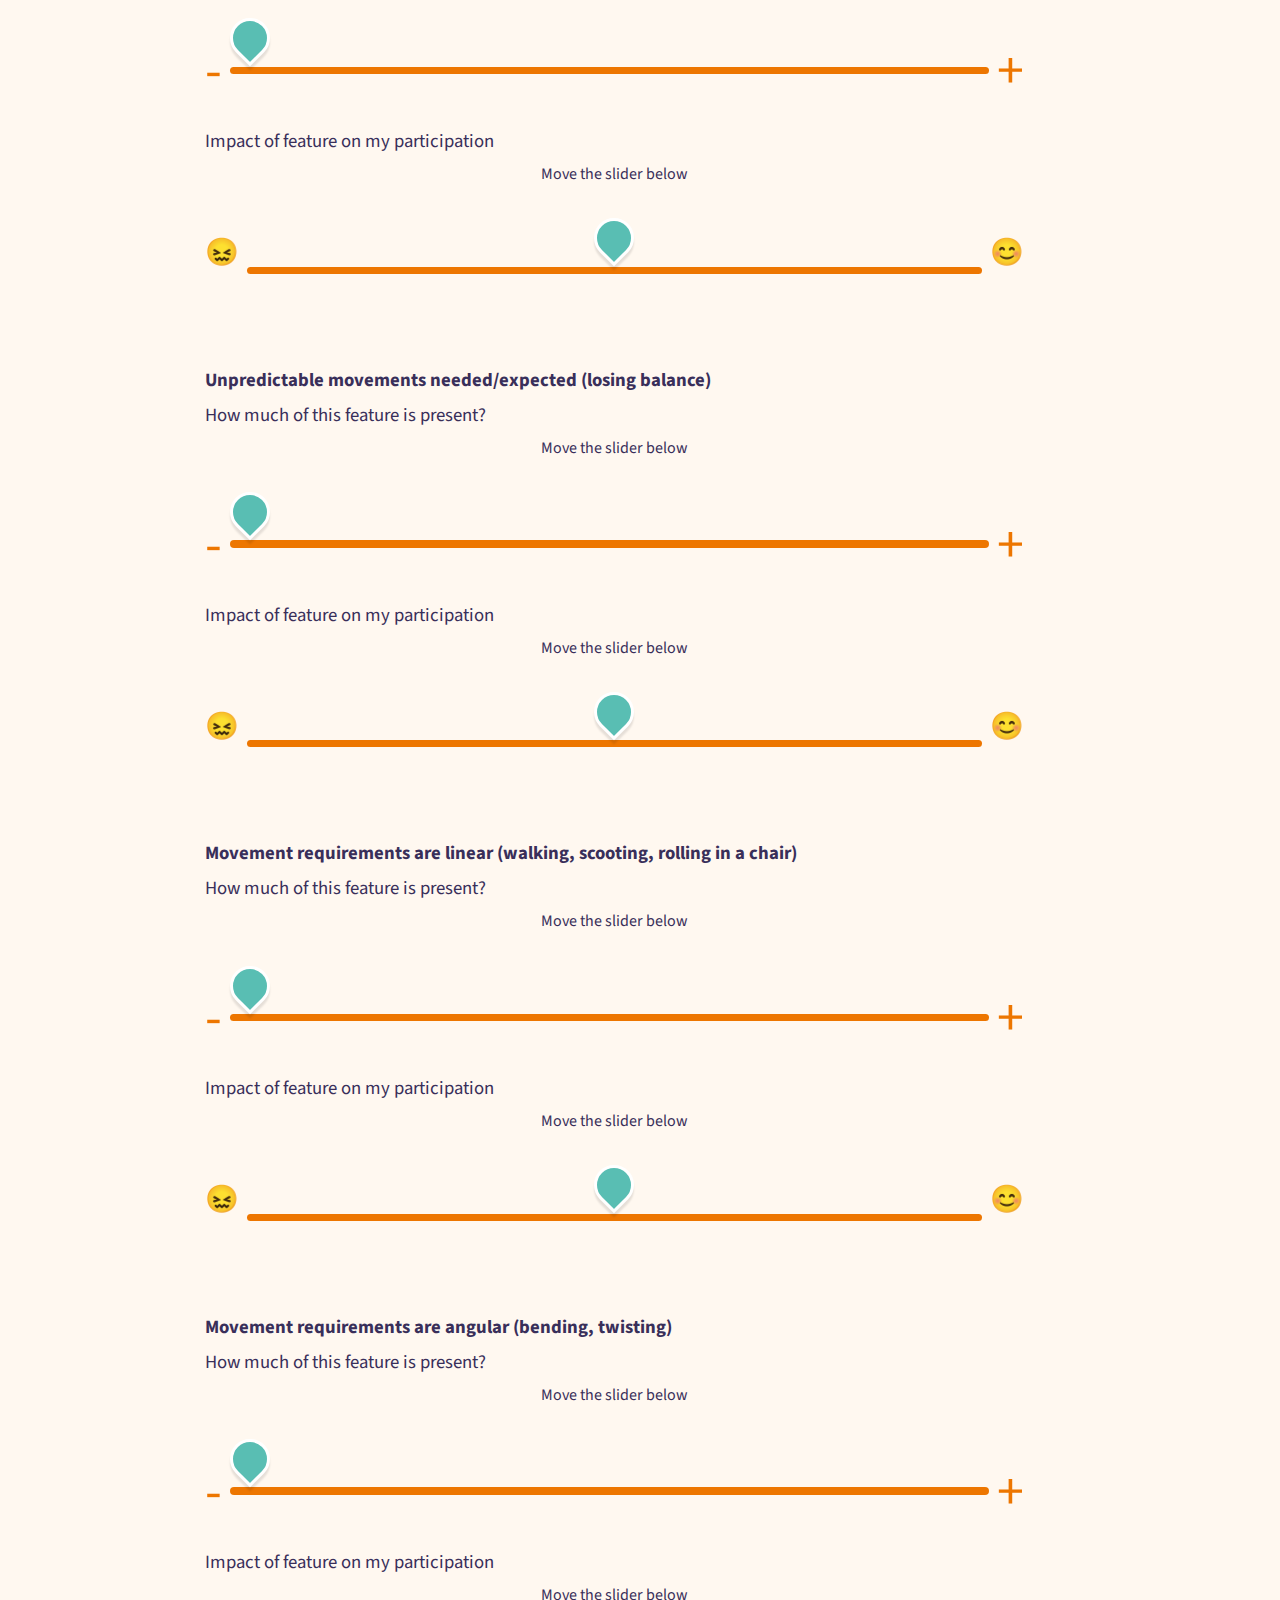
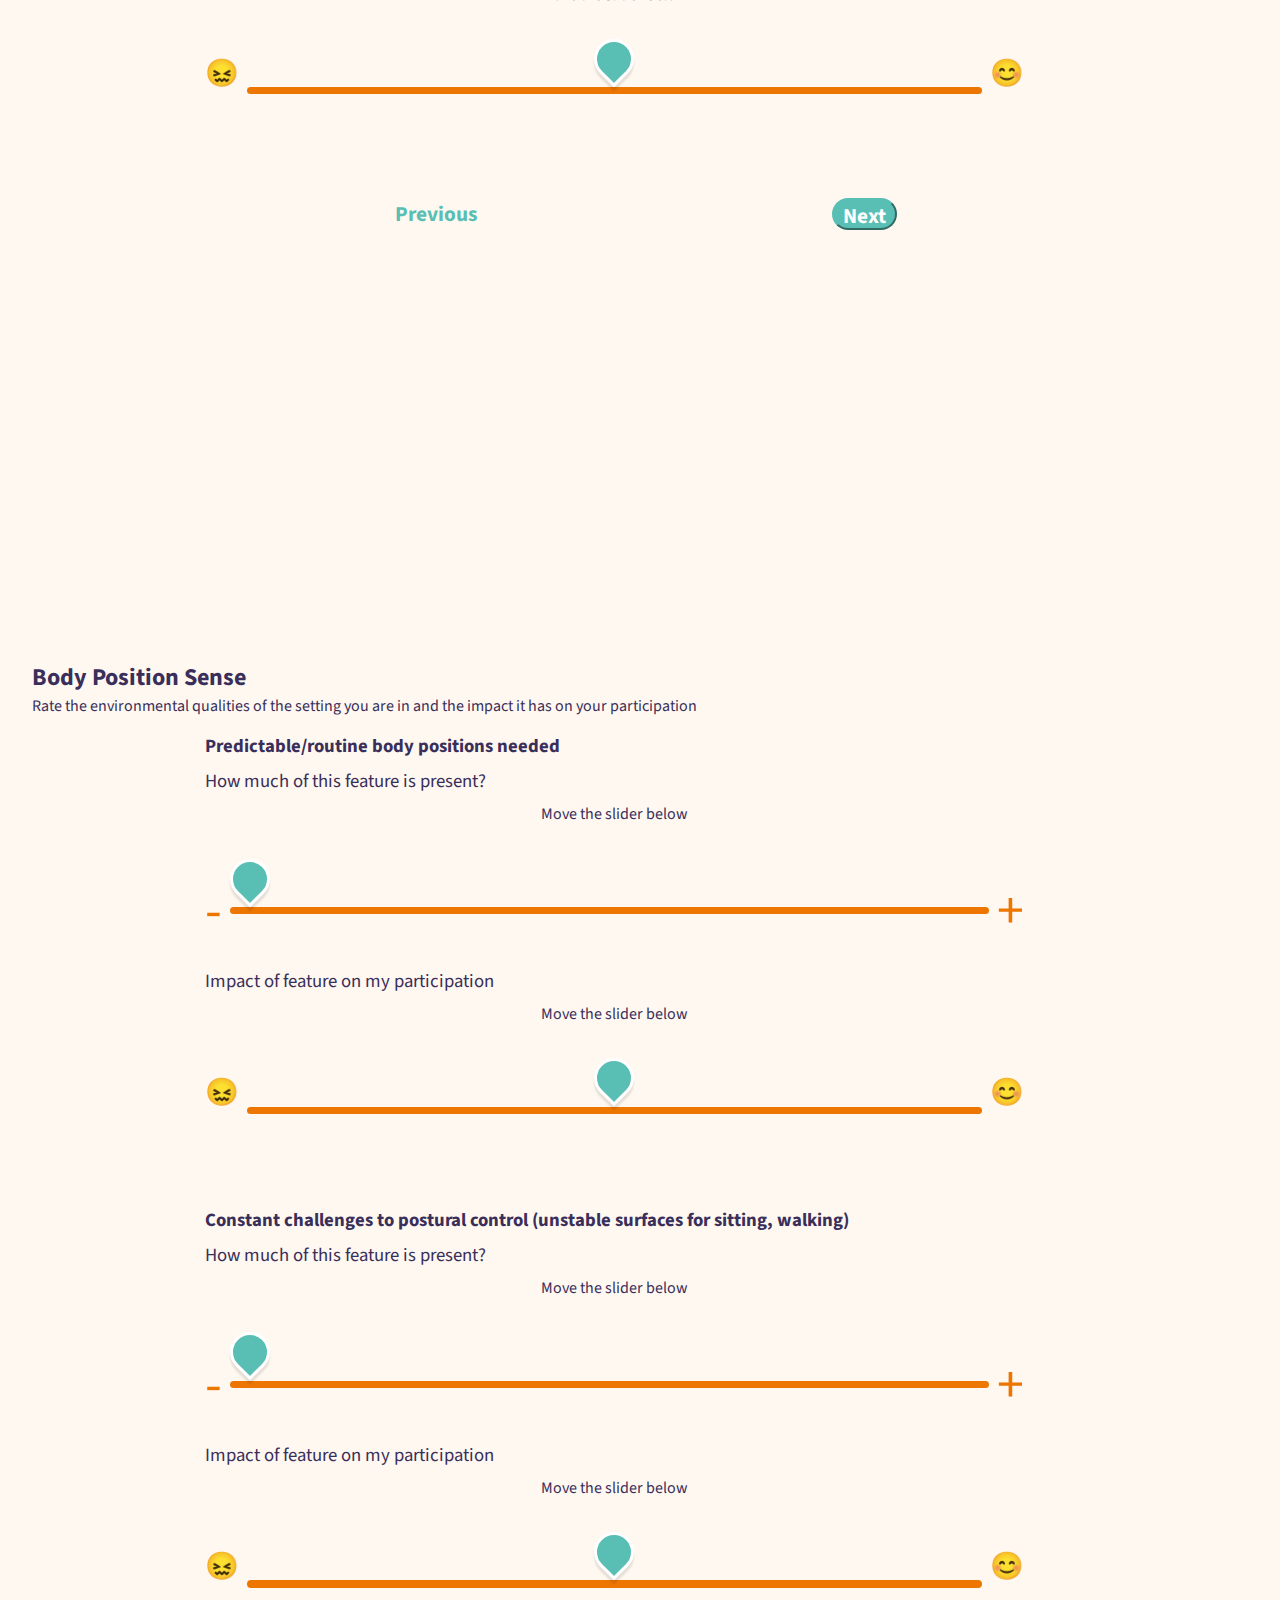
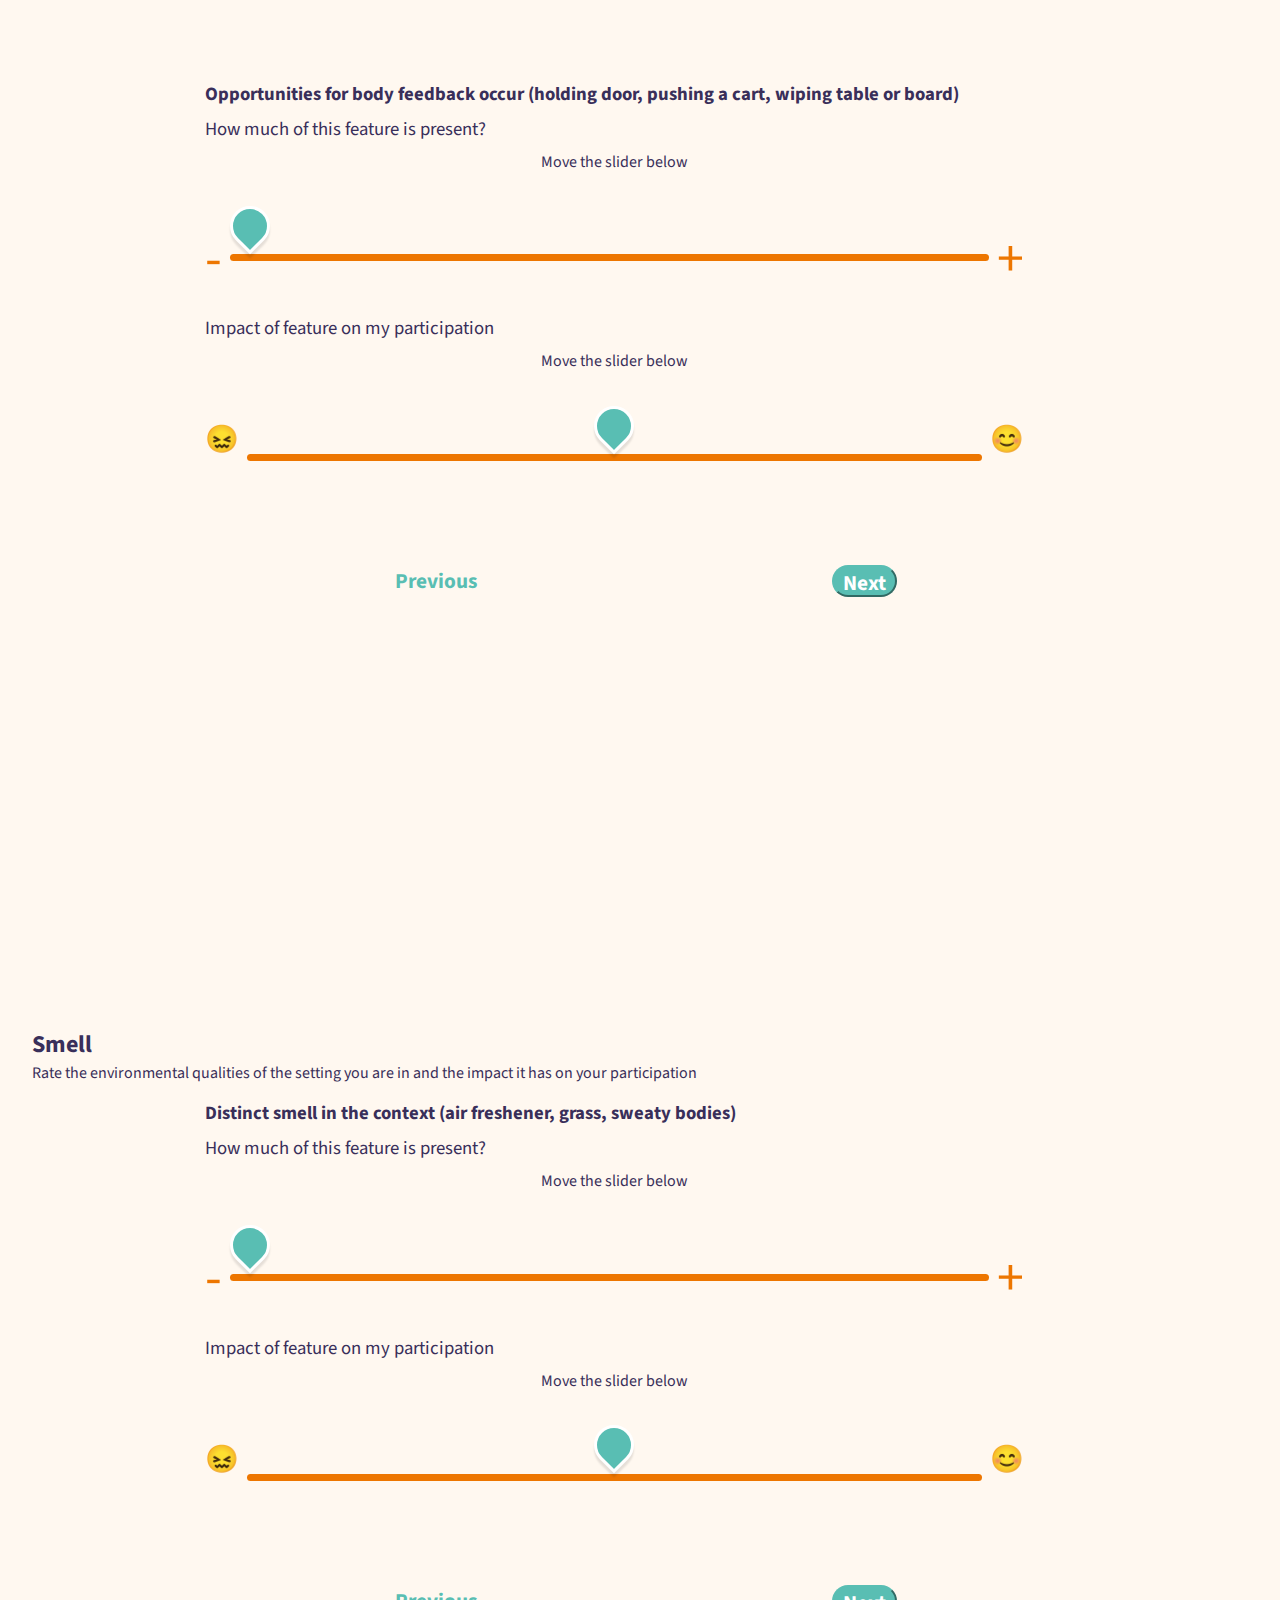
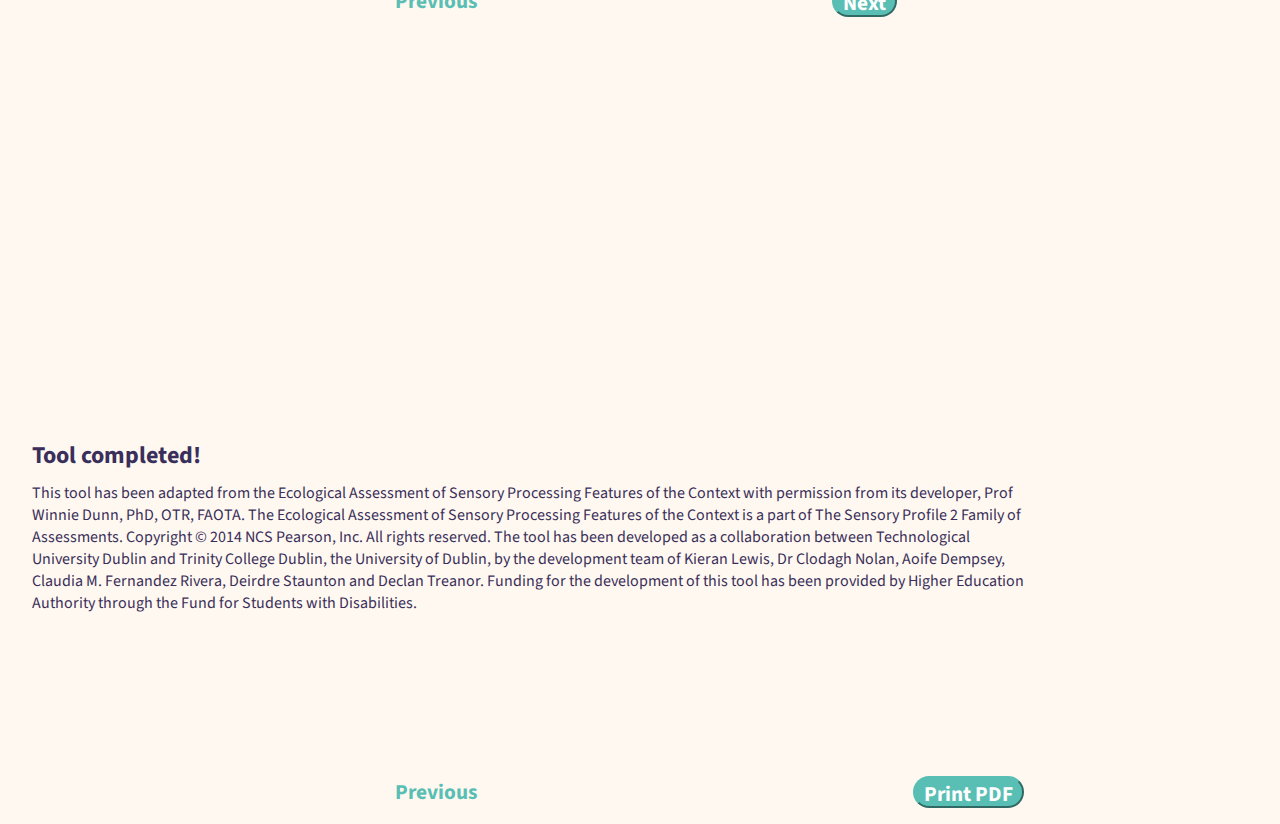
==== commit 2a183394: "Update index.html" ====
--- a/index.html
+++ b/index.html
@@ -39,7 +39,11 @@
   by focusing your attention on key sensory features of the context.
   It simply provides a place to start in understanding the
   relationship between you, the student and your context from a sensory point of view.
-  </h4>
+  There are two ratings: 
+	  1. The environmental features (with a minus and plus sign)
+	  2. The impact on your participation (with two emojis, left and right)
+	 
+	  </h4>
   <div class="space">
   </div>
   </div>
@@ -238,7 +242,7 @@
     <div class="graphicSlider">
      <p class="sign-left">-</p>
      <div class="range">
-     <input id="range1" oninput="showPhrase(this.value)" type="range" min="0" max="6" value="0" steps="1" aria-label="range for general ambient background noise">
+     <input id="range1" oninput="showPhrase(this.value)" type="range" min="0" max="6" value="0" steps="1" aria-label="range for general ambient background noise" aria-valuemax="6" aria-valuemin="0" aria-valuenow="0">
      </div>
      <p class="sign-right">+</p>
     </div>
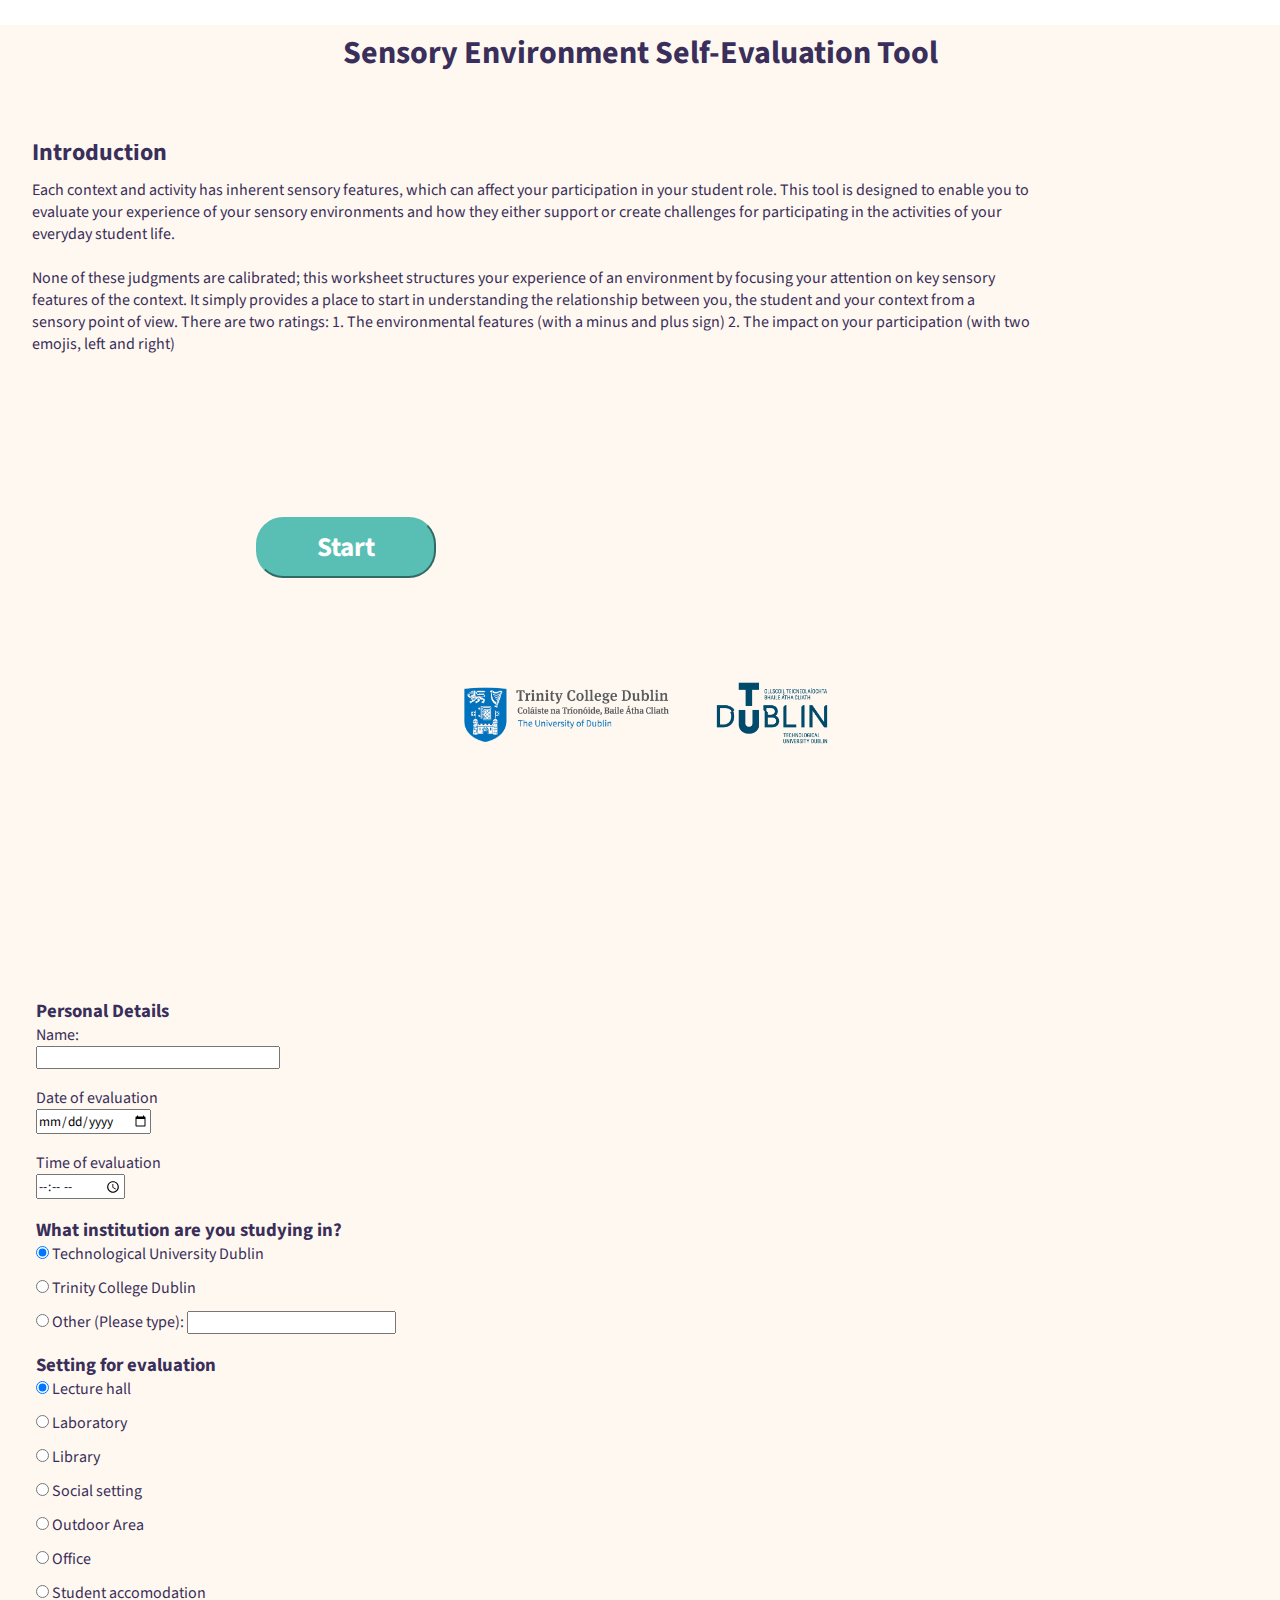
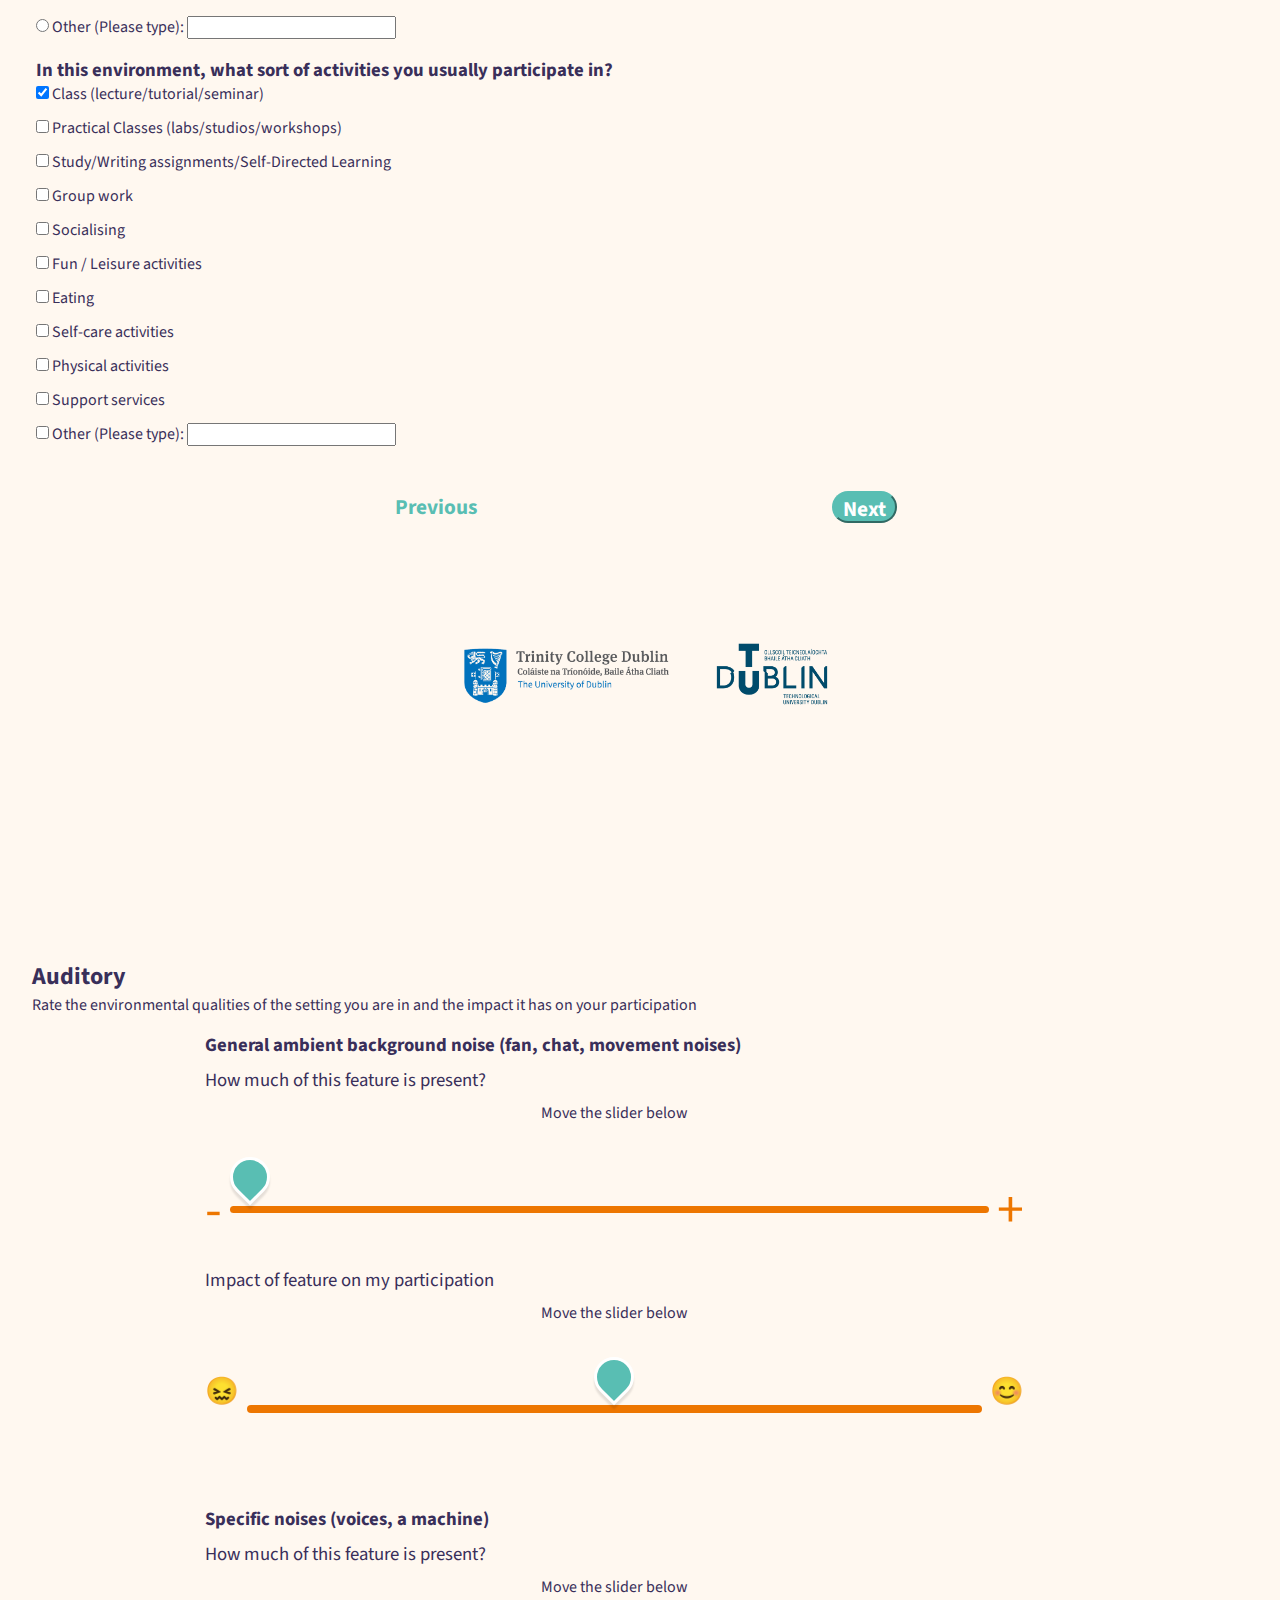
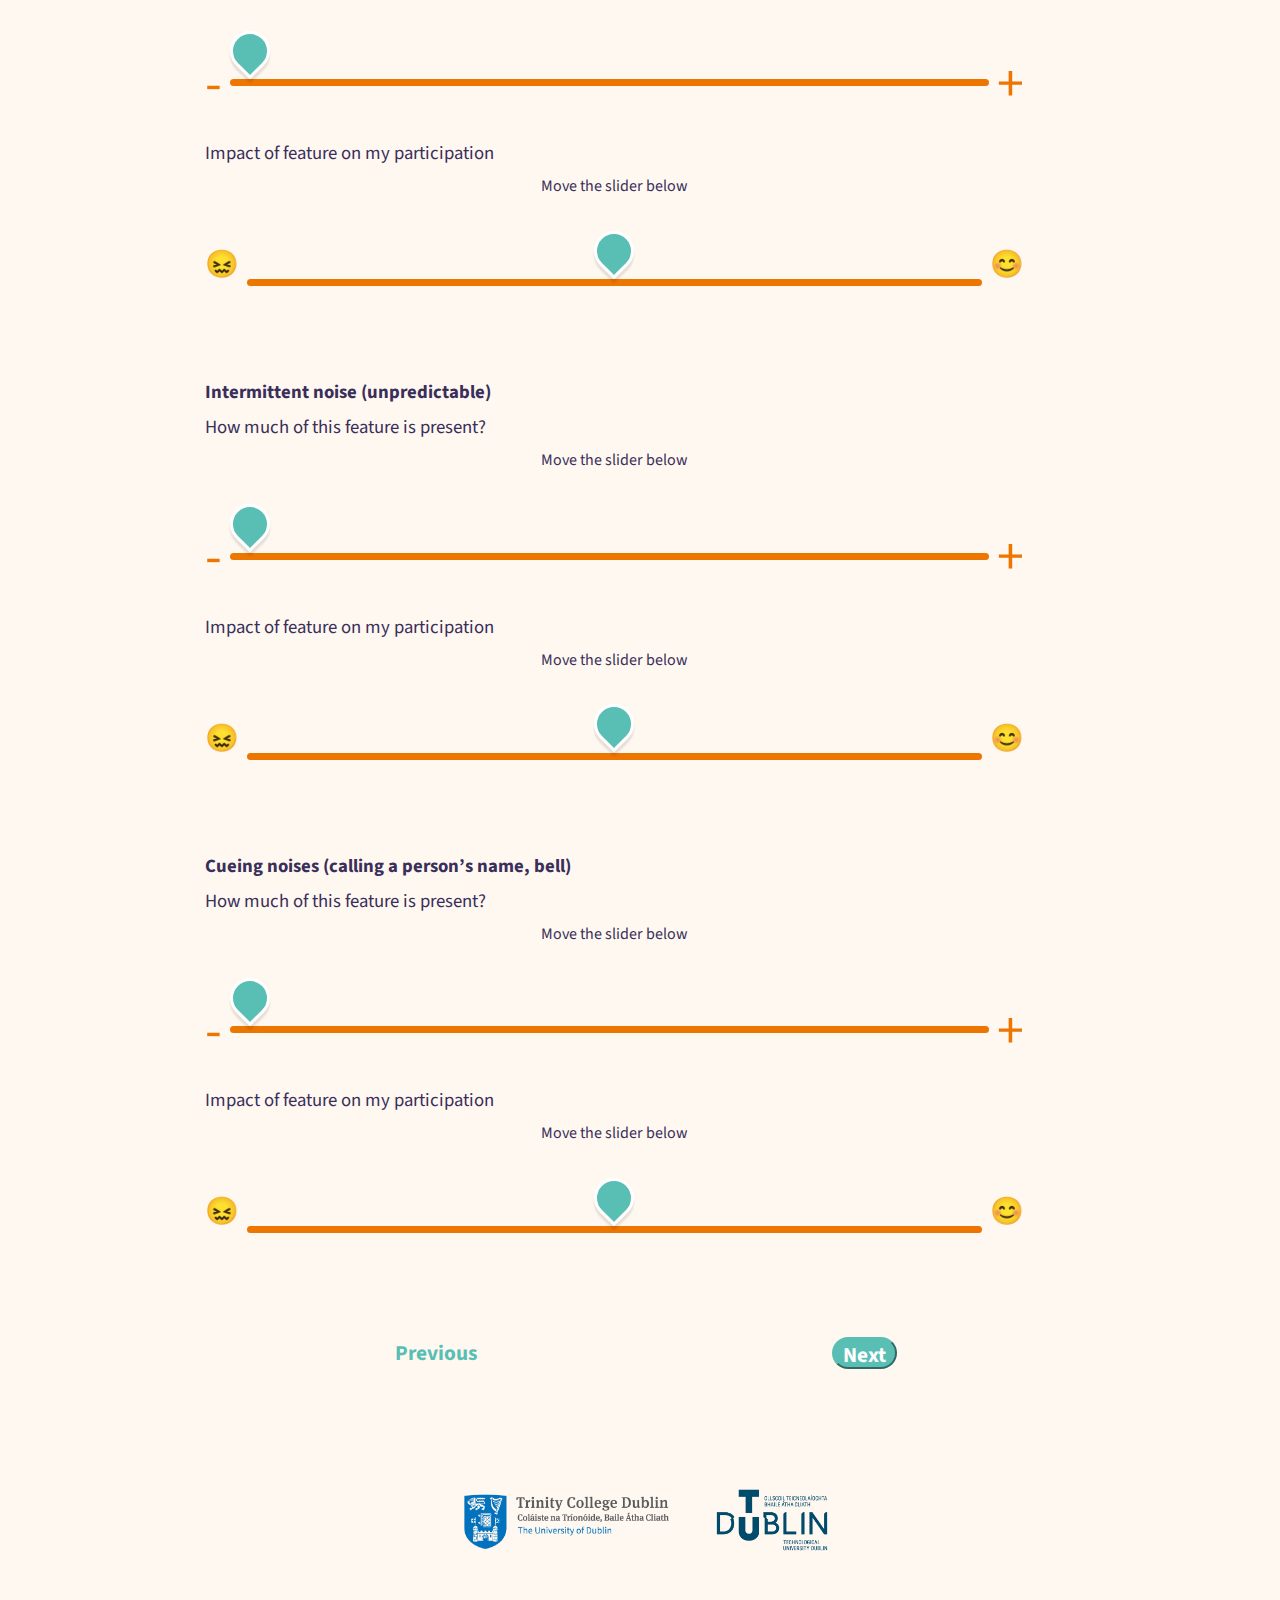
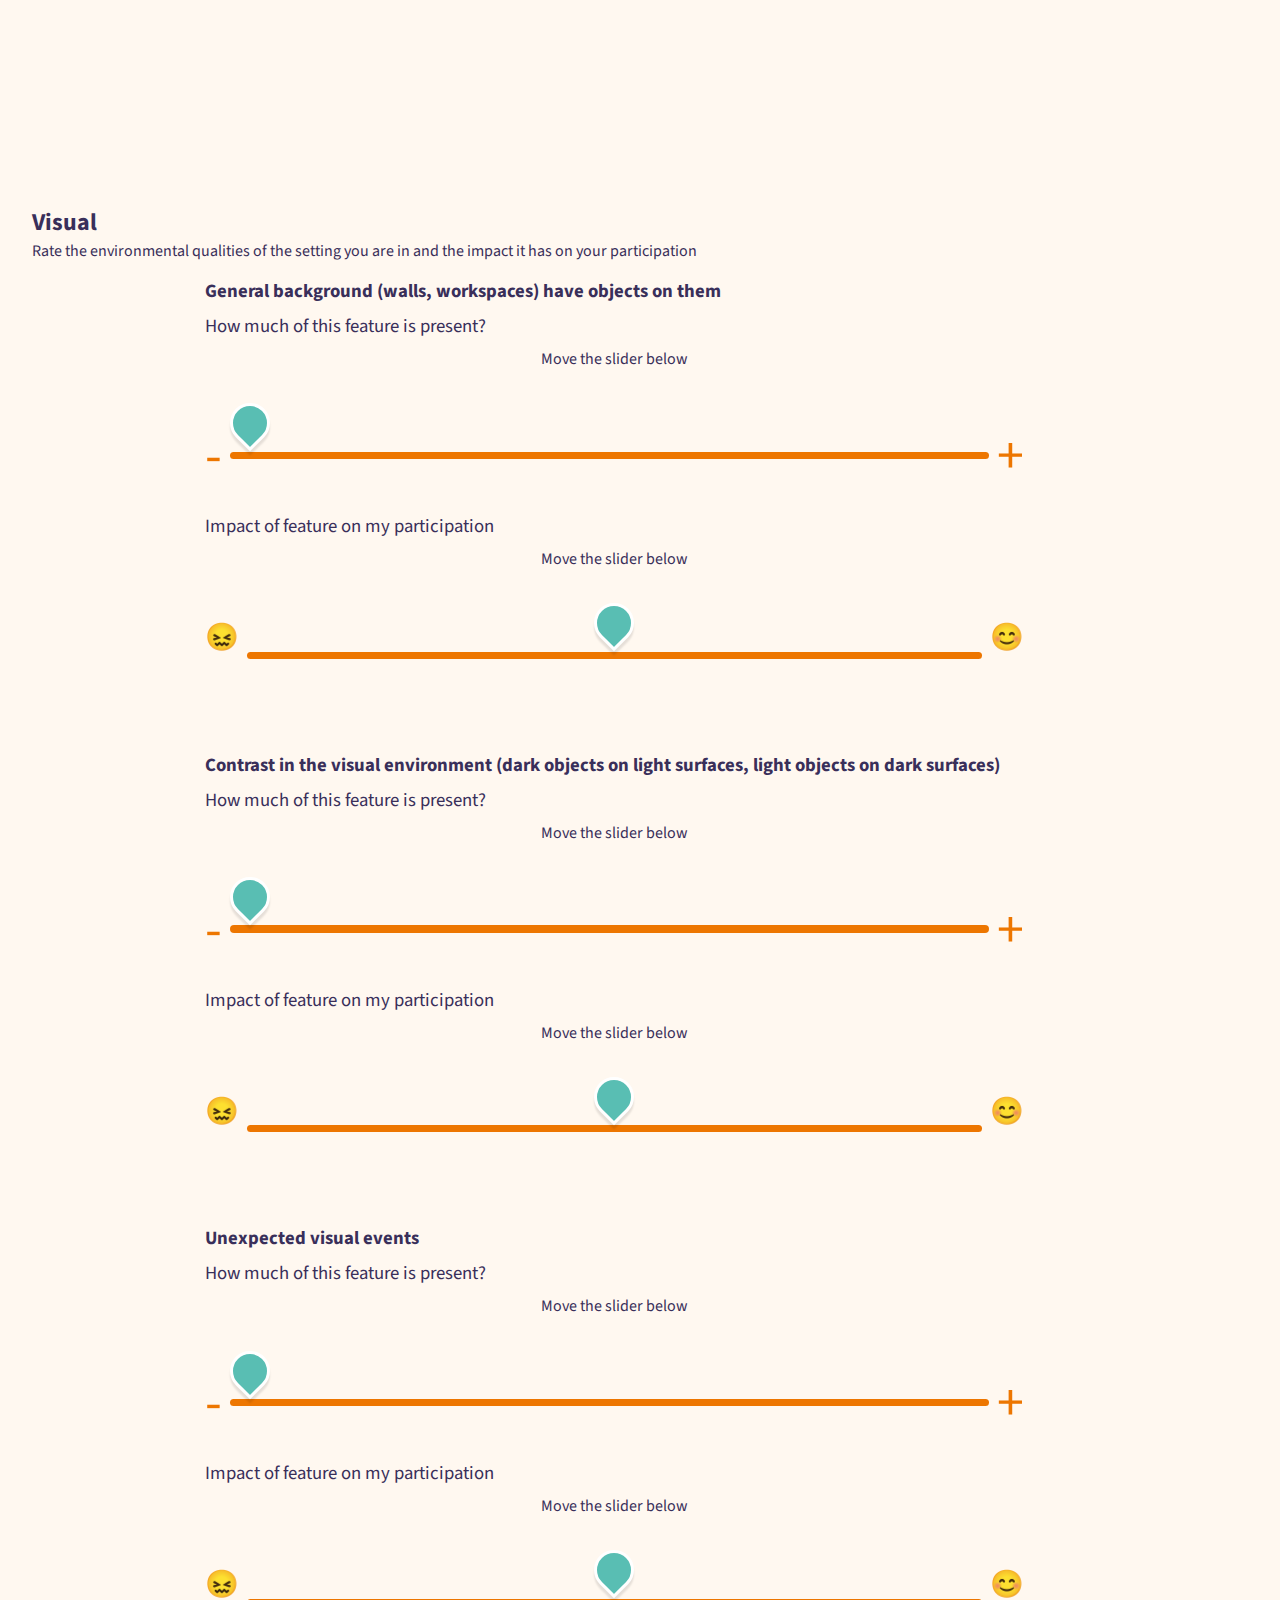
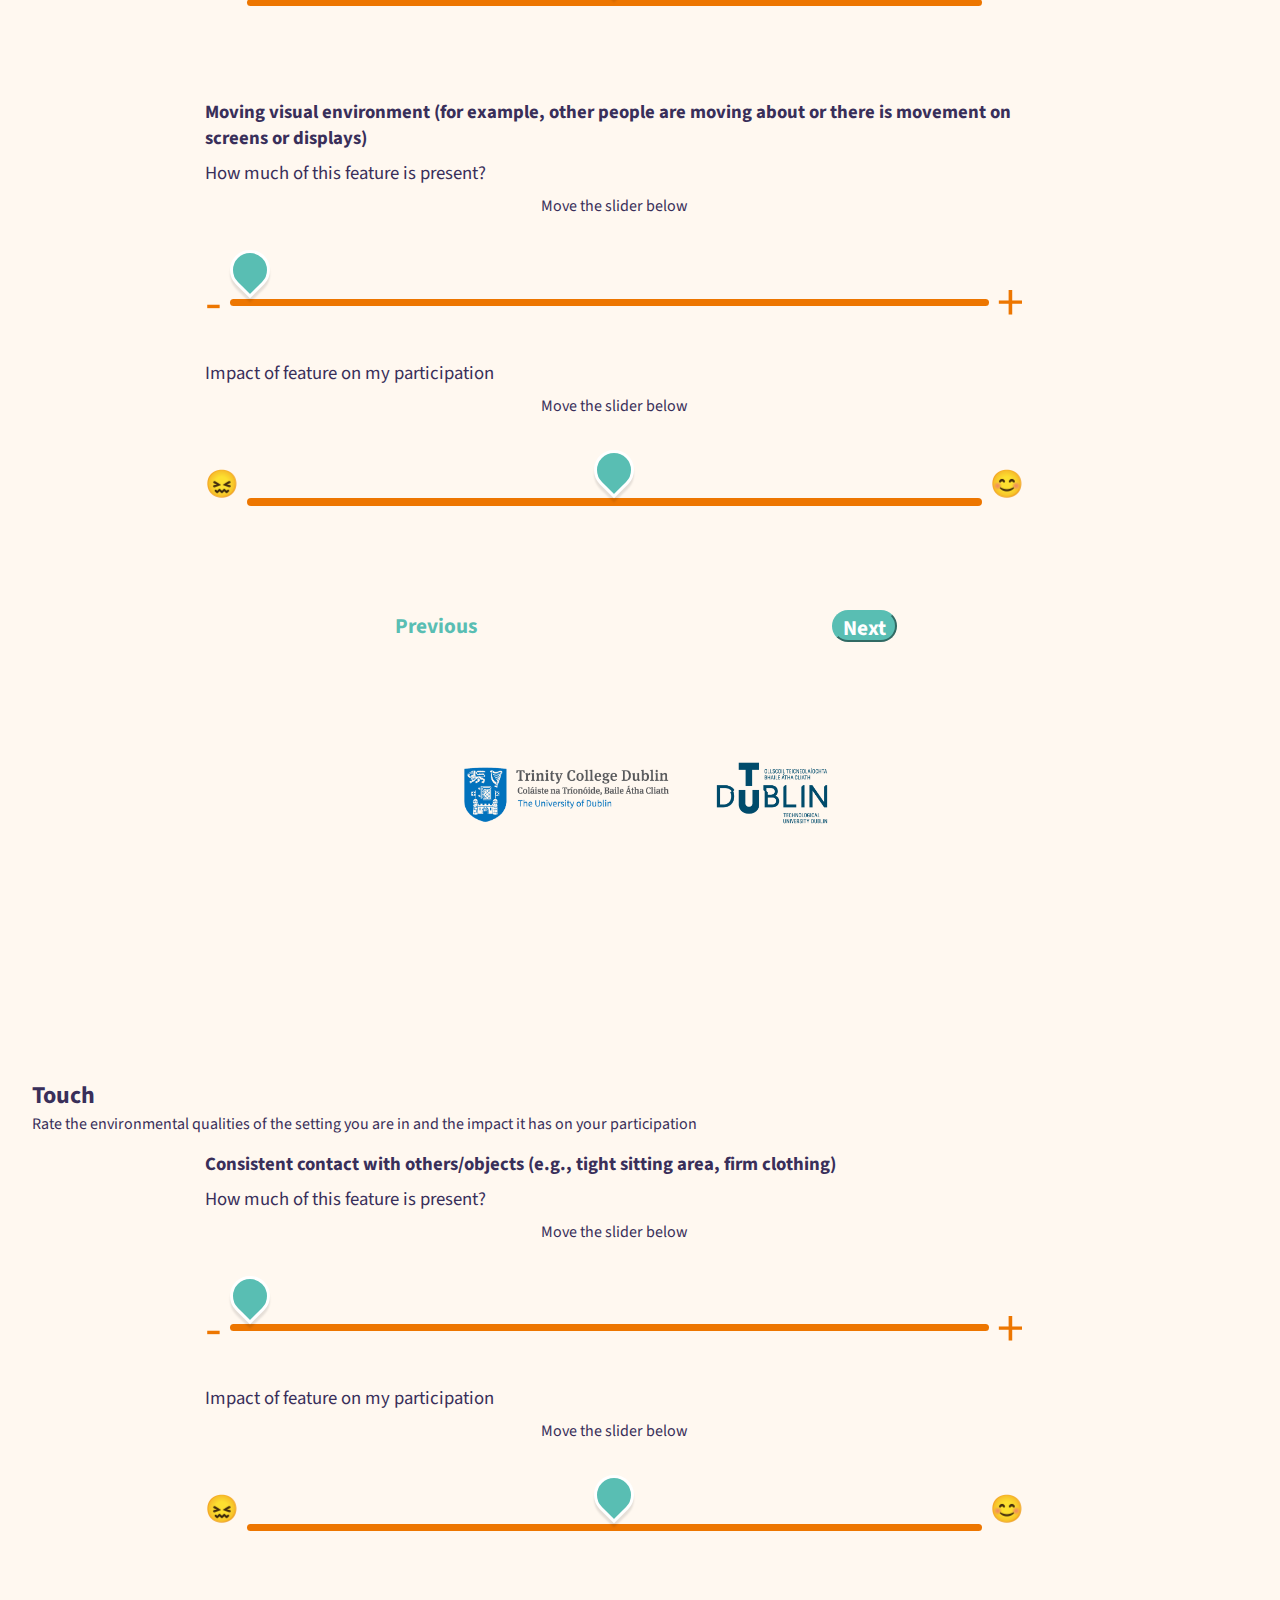
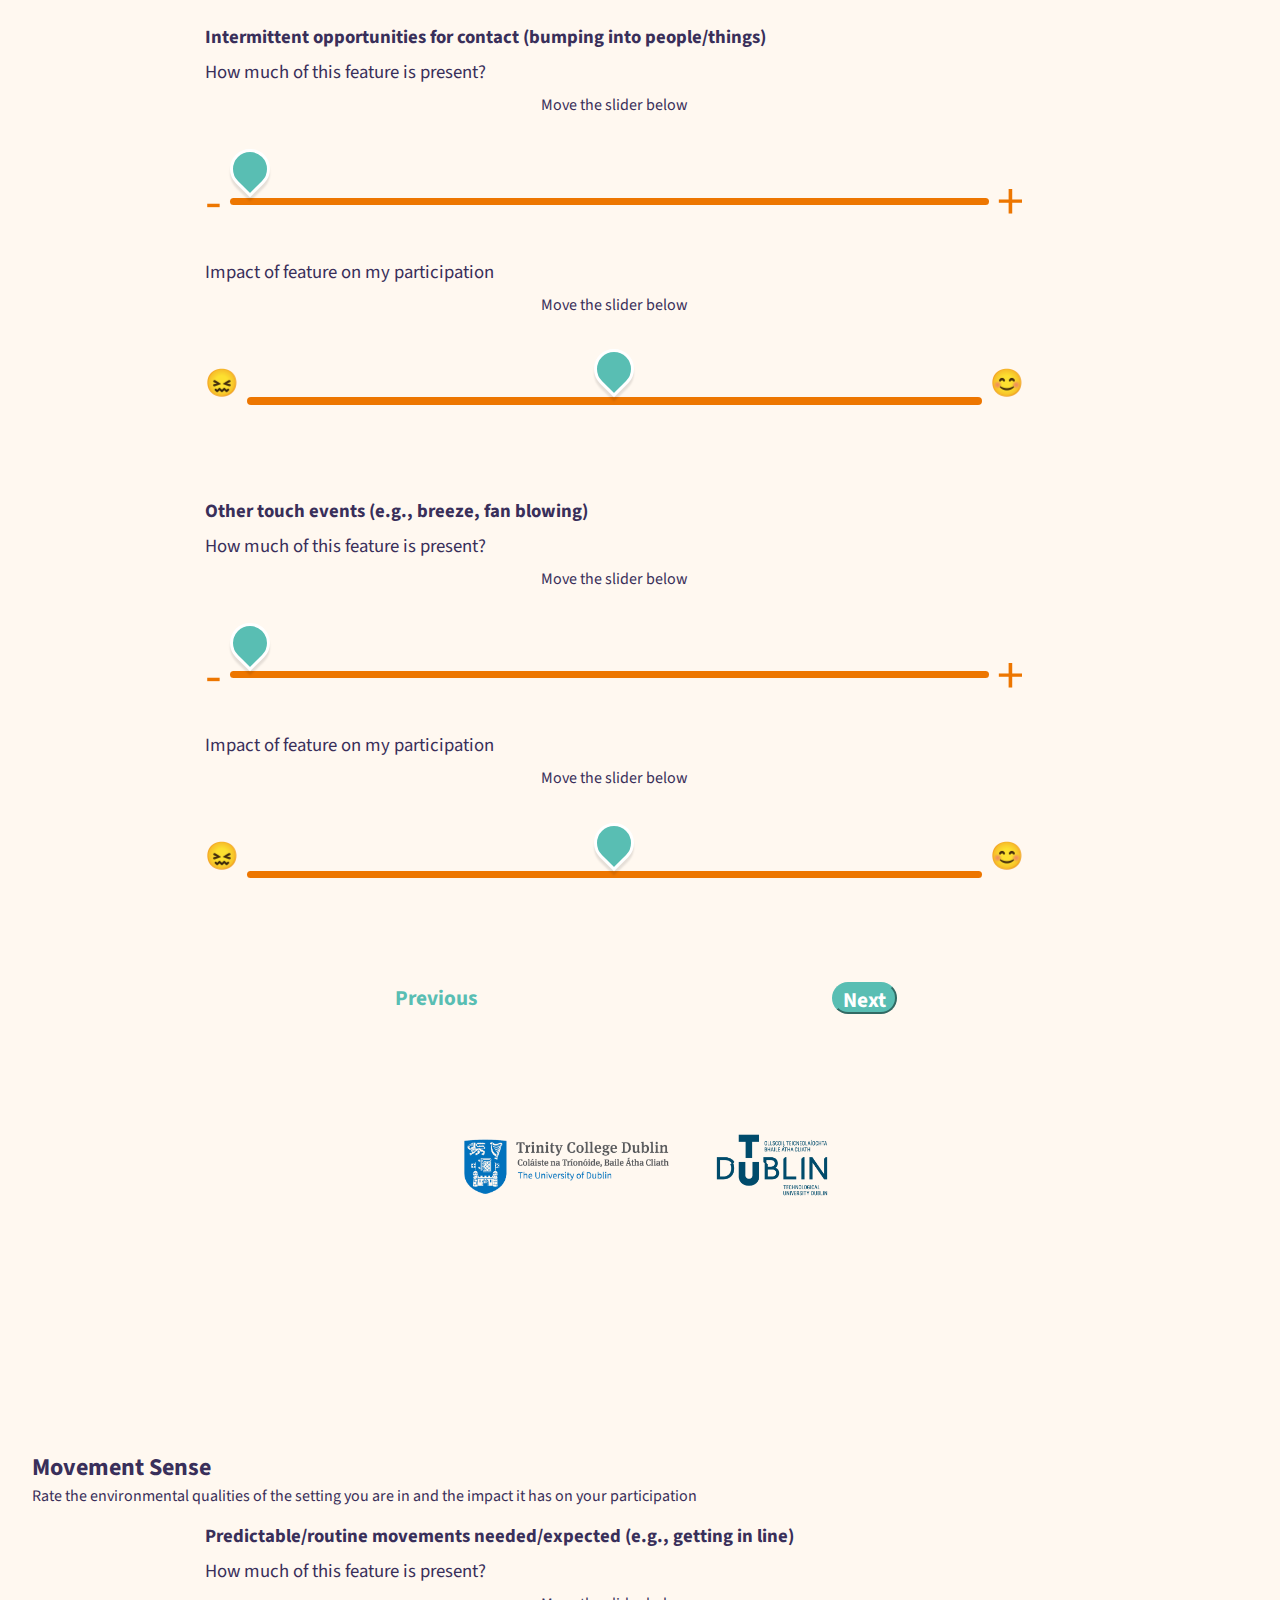
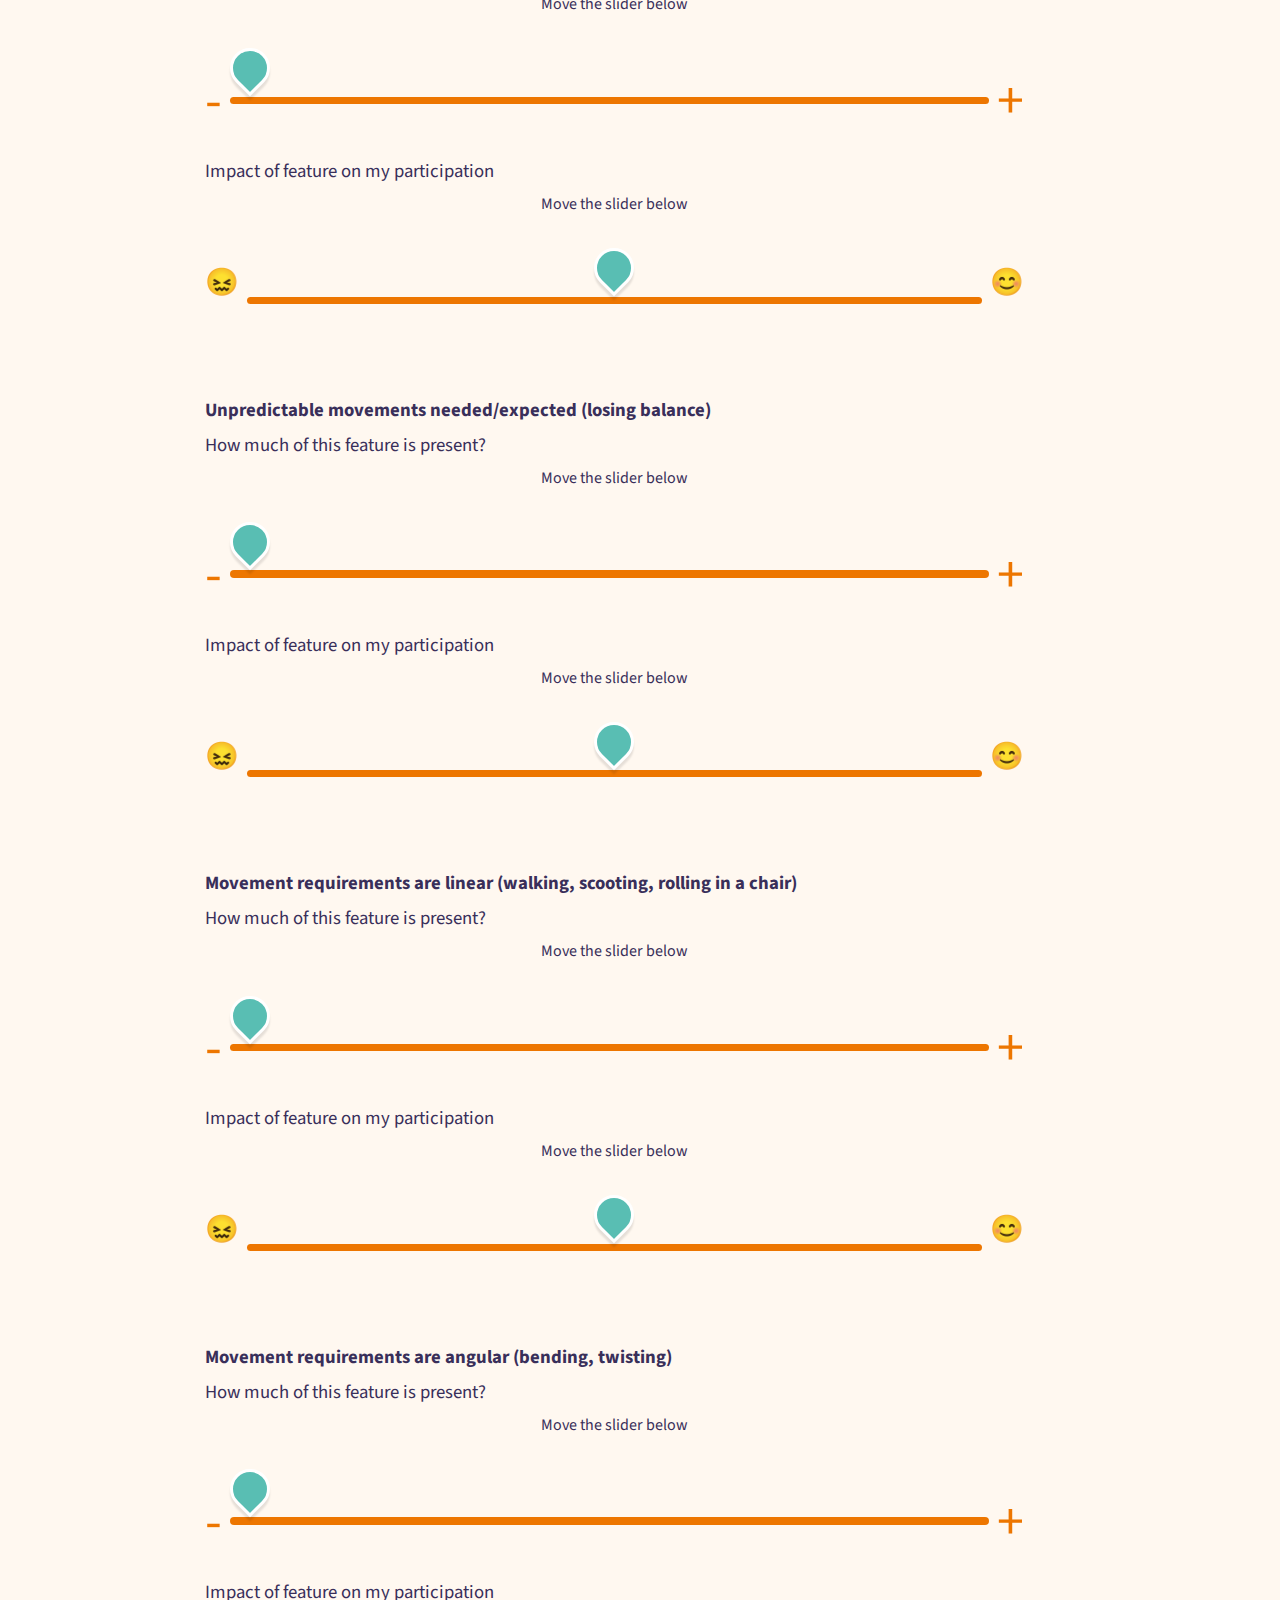
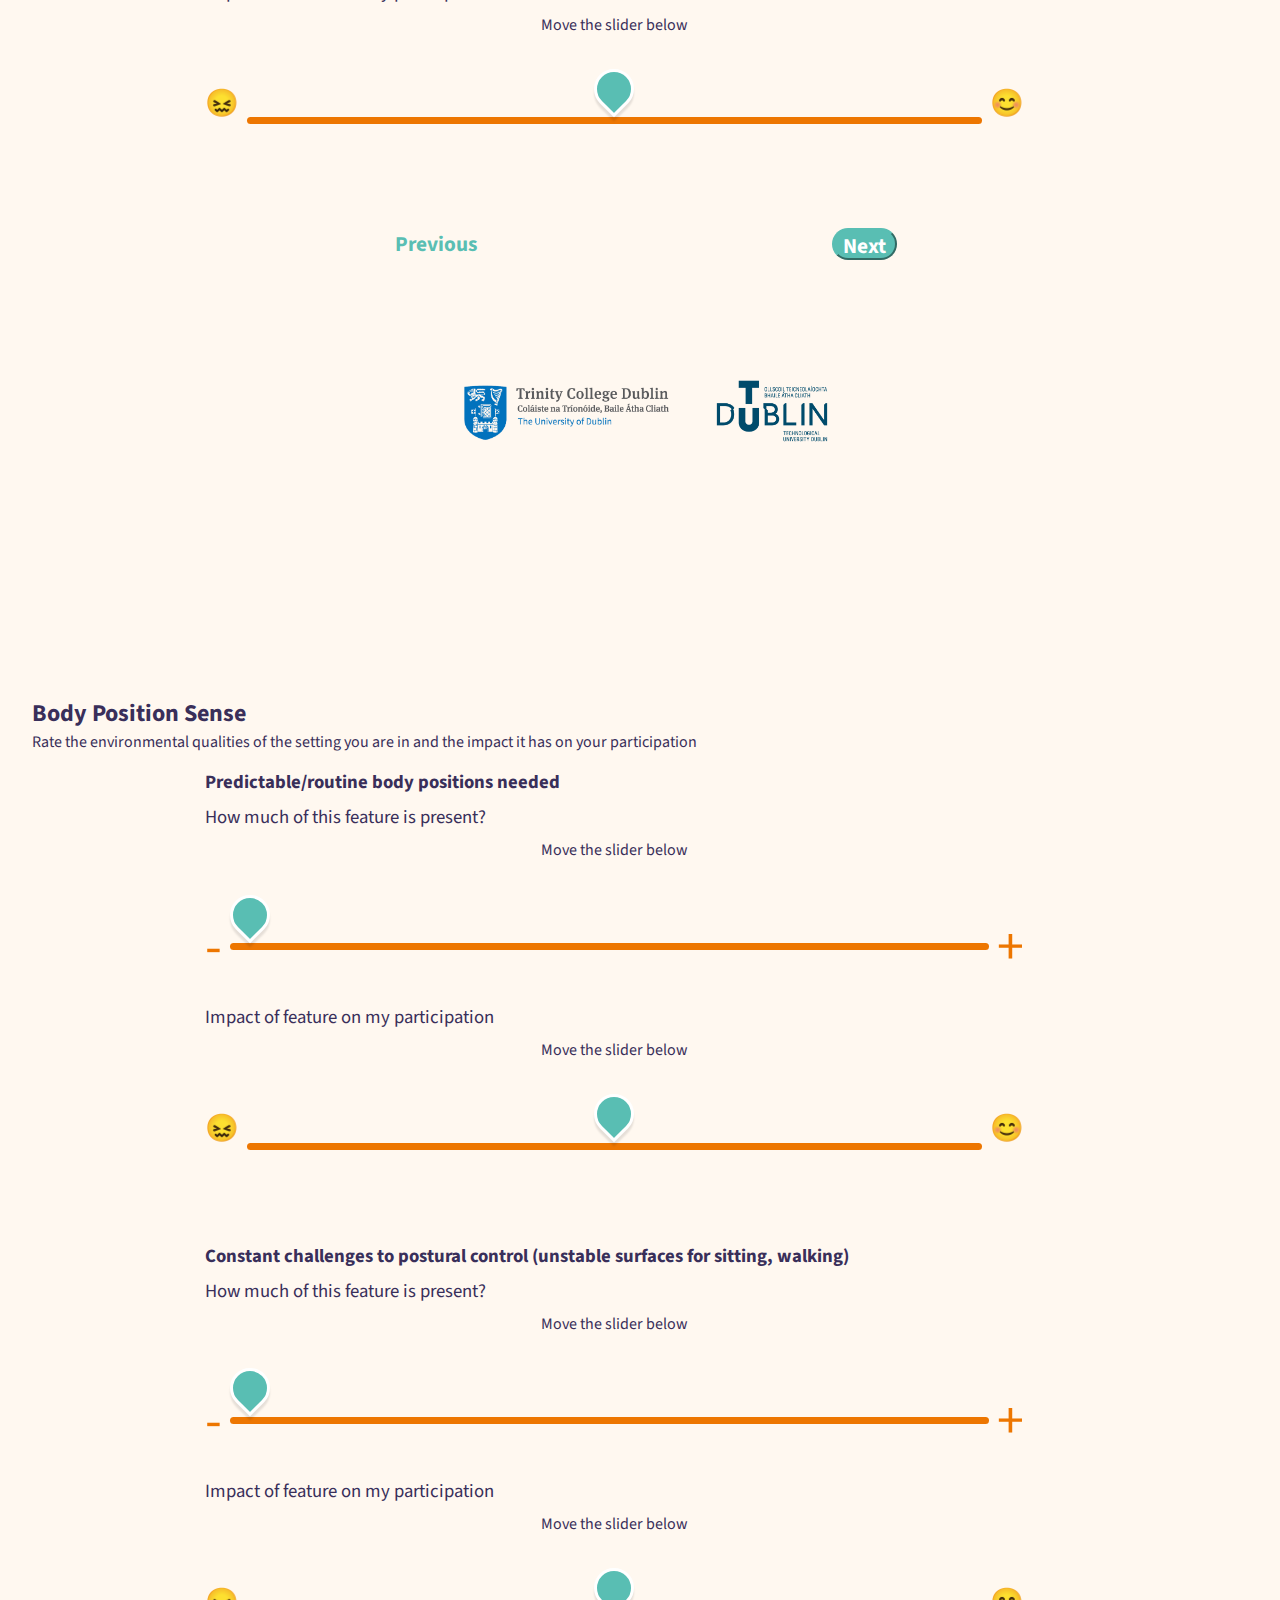
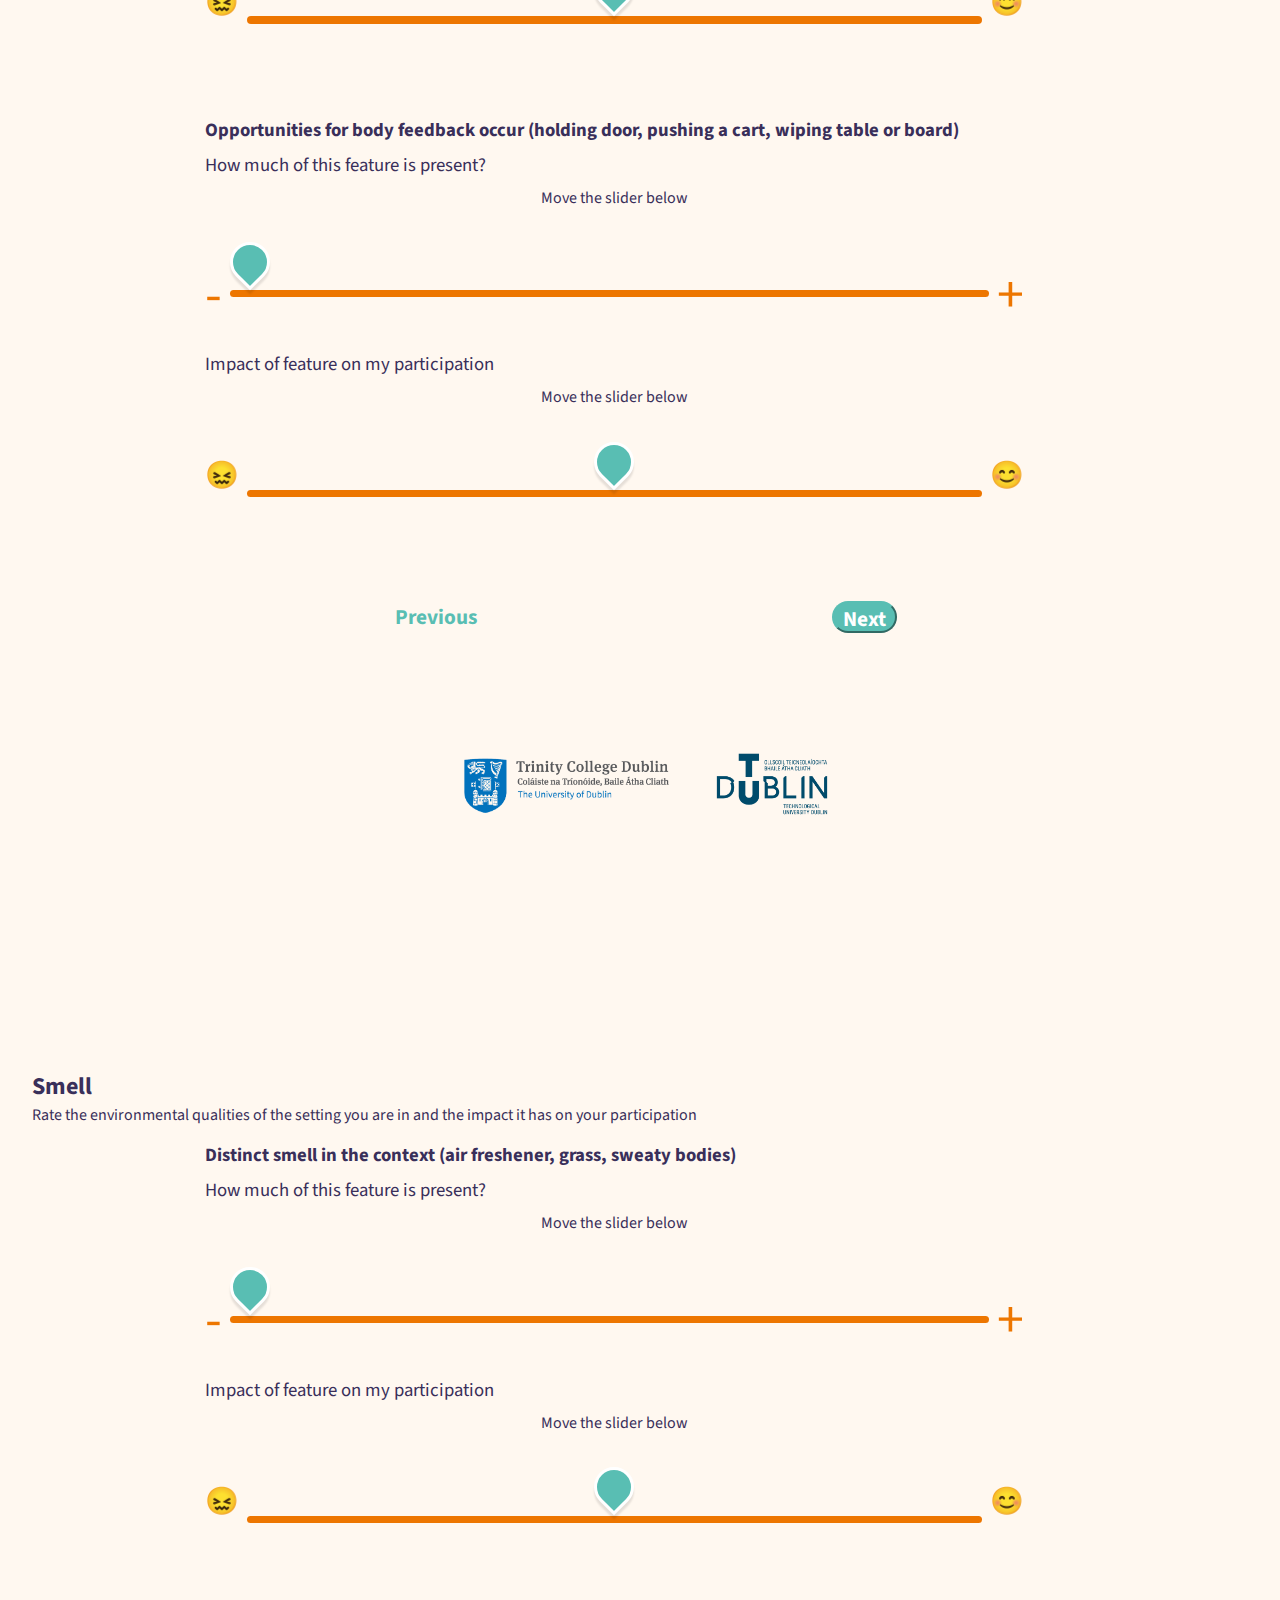
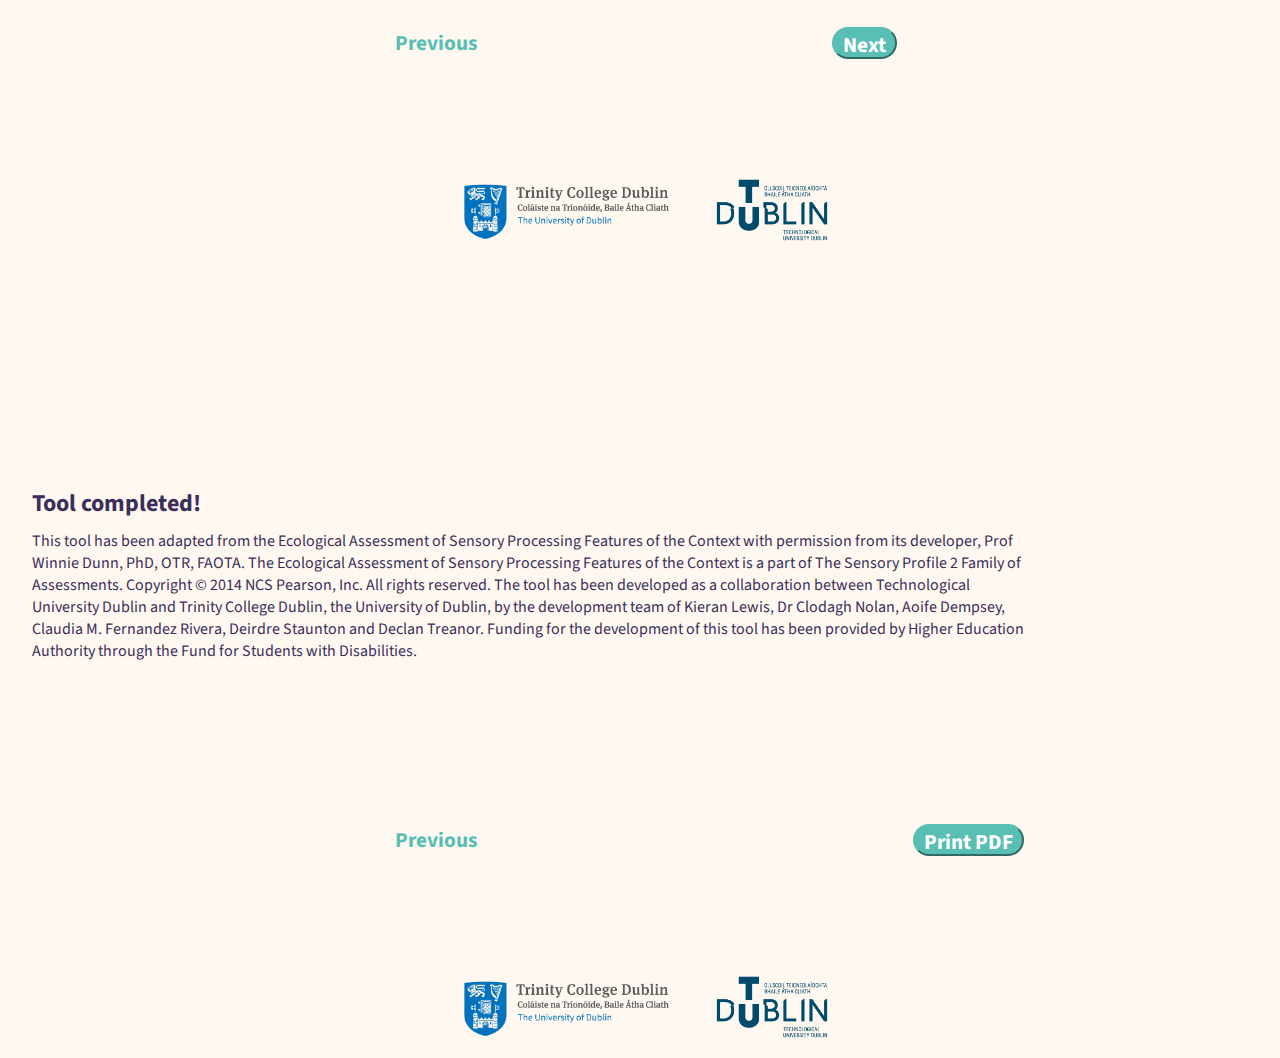
==== commit e15f5de5: "Add files via upload" ====
--- a/index.html
+++ b/index.html
@@ -39,10 +39,10 @@
   by focusing your attention on key sensory features of the context.
   It simply provides a place to start in understanding the
   relationship between you, the student and your context from a sensory point of view.
-  There are two ratings: 
+  There are two ratings:
 	  1. The environmental features (with a minus and plus sign)
 	  2. The impact on your participation (with two emojis, left and right)
-	 
+
 	  </h4>
   <div class="space">
   </div>
@@ -58,6 +58,13 @@
 </section>
 <div class="pad">
 </div>
+<div>
+  <img class="logo" src="TcdLogo.png" alt="image of Trinity College Dublin logo">
+  <img class="logo" src="TudLogo.png" alt="image of Technological University logo">
+</div>
+<div class="pad">
+</div>
+
 
 <!--Personal Data-->
 <fieldset>
@@ -209,7 +216,14 @@
 
 <div class="pad">
 </div>
-
+<div>
+  <img class="logo" src="TcdLogo.png" alt="image of Trinity College Dublin logo">
+  <img class="logo" src="TudLogo.png" alt="image of Technological University logo">
+</div>
+<div class="pad">
+</div>
+
+  <!--Auditory-->
 <div class="space" id="auditory">
 </div>
 
@@ -396,6 +410,12 @@
 
 <div class="pad">
 </div>
+<div>
+  <img class="logo" src="TcdLogo.png" alt="image of Trinity College Dublin logo">
+  <img class="logo" src="TudLogo.png" alt="image of Technological University logo">
+</div>
+<div class="pad">
+</div>
 
 
 <!--Visual-->
@@ -579,6 +599,12 @@
 
       <div class="pad">
       </div>
+      <div>
+        <img class="logo" src="TcdLogo.png" alt="image of Trinity College Dublin logo">
+        <img class="logo" src="TudLogo.png" alt="image of Technological University logo">
+      </div>
+      <div class="pad">
+      </div>
 
 <!-- touch -->
 <div class="space" id="touch">
@@ -726,6 +752,12 @@
 </section>
 </div>
 
+<div class="pad">
+</div>
+<div>
+  <img class="logo" src="TcdLogo.png" alt="image of Trinity College Dublin logo">
+  <img class="logo" src="TudLogo.png" alt="image of Technological University logo">
+</div>
 <div class="pad">
 </div>
 
@@ -914,6 +946,12 @@
 
 <div class="pad">
 </div>
+<div>
+  <img class="logo" src="TcdLogo.png" alt="image of Trinity College Dublin logo">
+  <img class="logo" src="TudLogo.png" alt="image of Technological University logo">
+</div>
+<div class="pad">
+</div>
 
 
 
@@ -1063,6 +1101,12 @@
 
 <div class="pad">
 </div>
+<div>
+  <img class="logo" src="TcdLogo.png" alt="image of Trinity College Dublin logo">
+  <img class="logo" src="TudLogo.png" alt="image of Technological University logo">
+</div>
+<div class="pad">
+</div>
 
 <!-- smell-->
 <div class="space" id="smell">
@@ -1130,6 +1174,12 @@
 
 <div class="pad">
 </div>
+<div>
+  <img class="logo" src="TcdLogo.png" alt="image of Trinity College Dublin logo">
+  <img class="logo" src="TudLogo.png" alt="image of Technological University logo">
+</div>
+<div class="pad">
+</div>
 
 
 
@@ -1164,9 +1214,15 @@
 <footer>
  <input type="button" class="next print" onclick="window.print()" value="Print PDF" aria-label="select for printing pdf">
 <!--<input type="button" class="next" onclick="GeneratePdf();" value="Print PDF">-->
+
 </footer>
 </div>
-
+<div class="pad">
+</div>
+<div>
+  <img class="logo" src="TcdLogo.png" alt="image of Trinity College Dublin logo">
+  <img class="logo" src="TudLogo.png" alt="image of Technological University logo">
+</div>
 </section>
  </form>
 </body>
--- a/styles2.css
+++ b/styles2.css
@@ -126,7 +126,11 @@
 }
 
 .pad{
-  height: 30vh;
+  height: 10vh;
+}
+
+.logo{
+  height: 10vh;
 }
 
 .space{
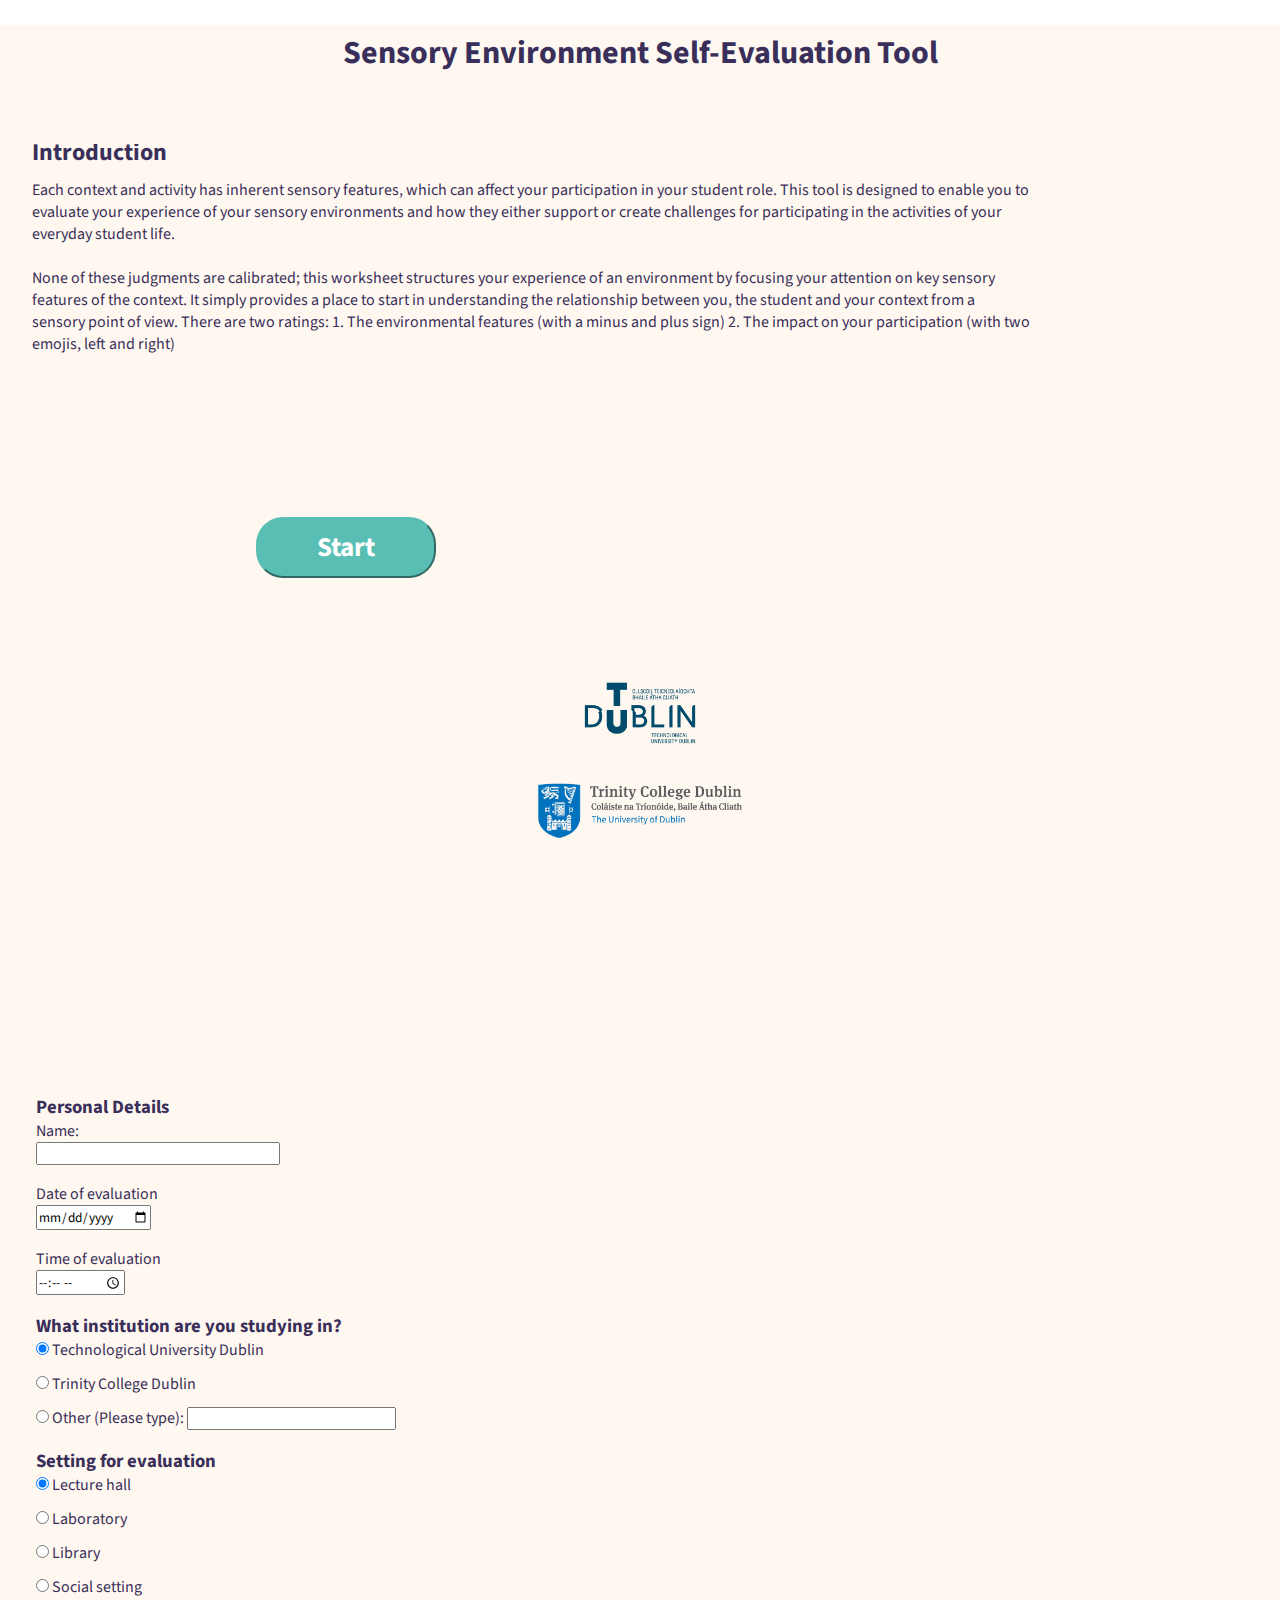
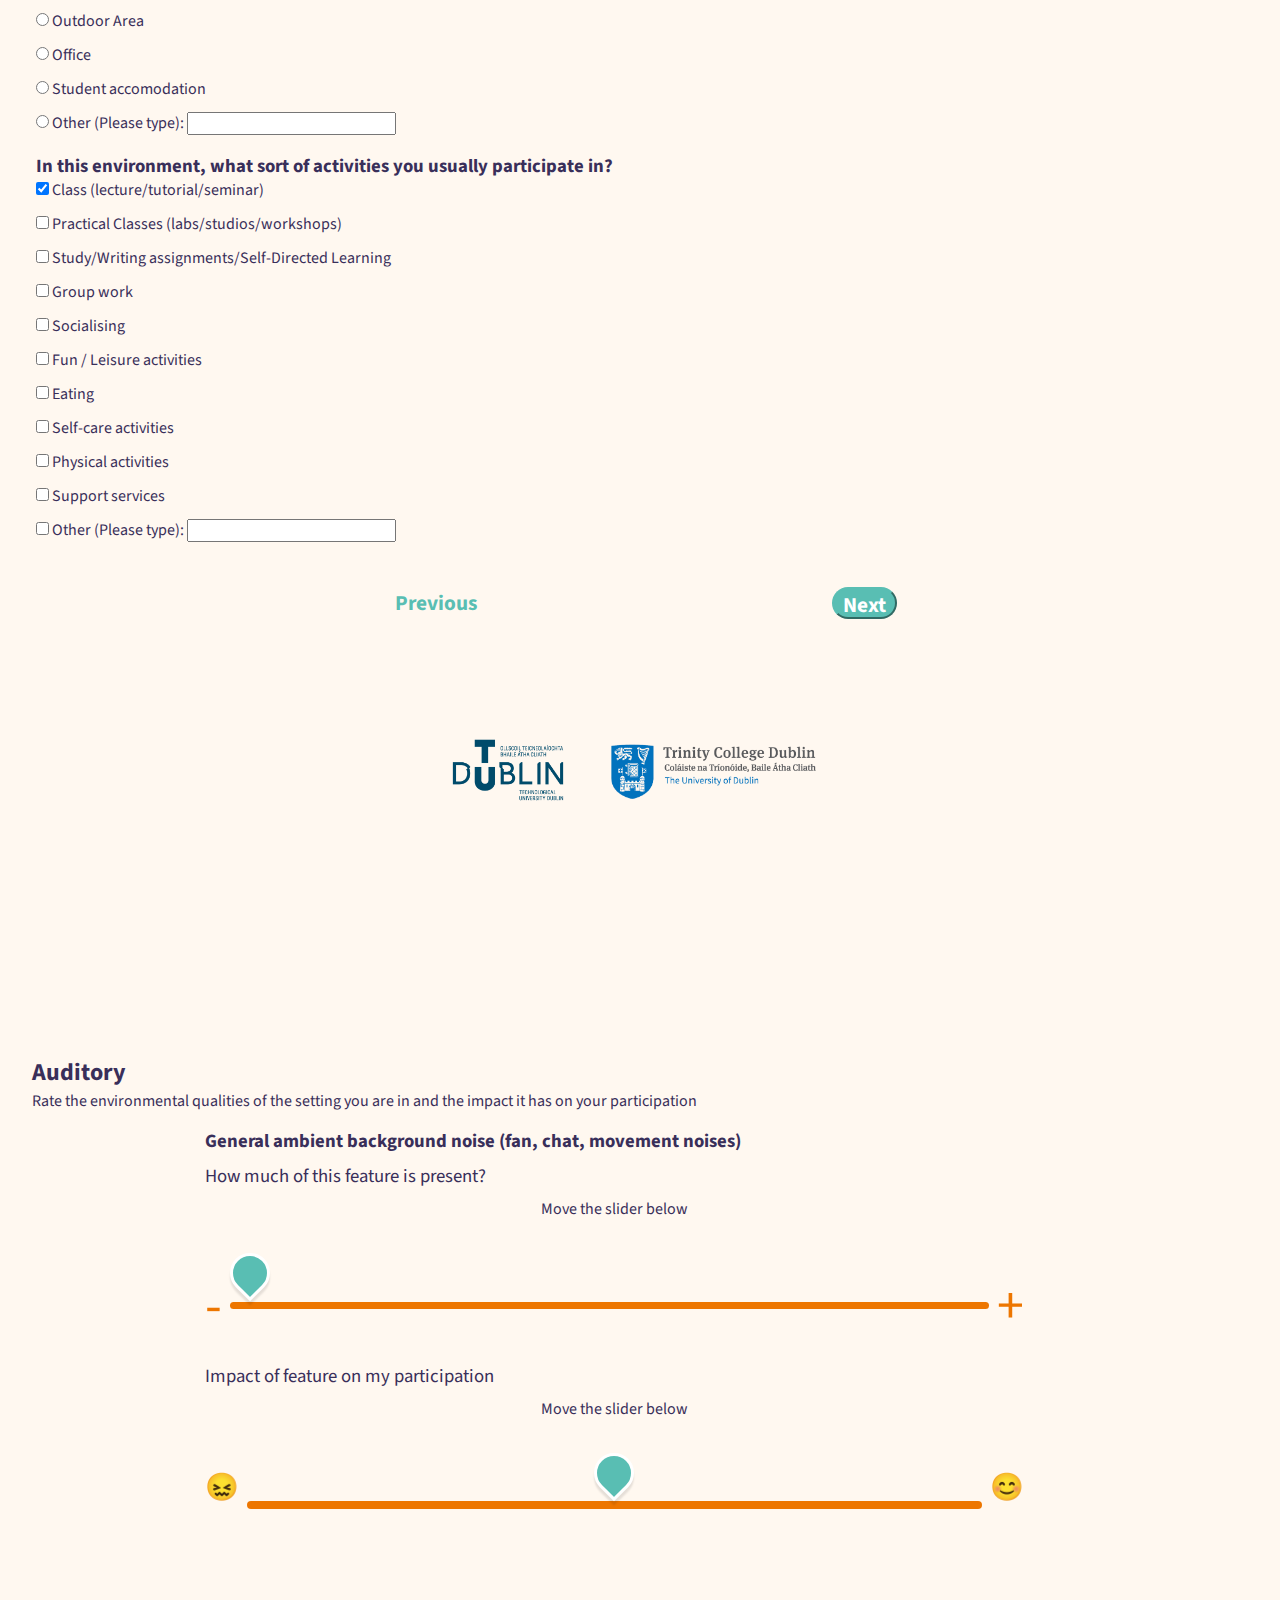
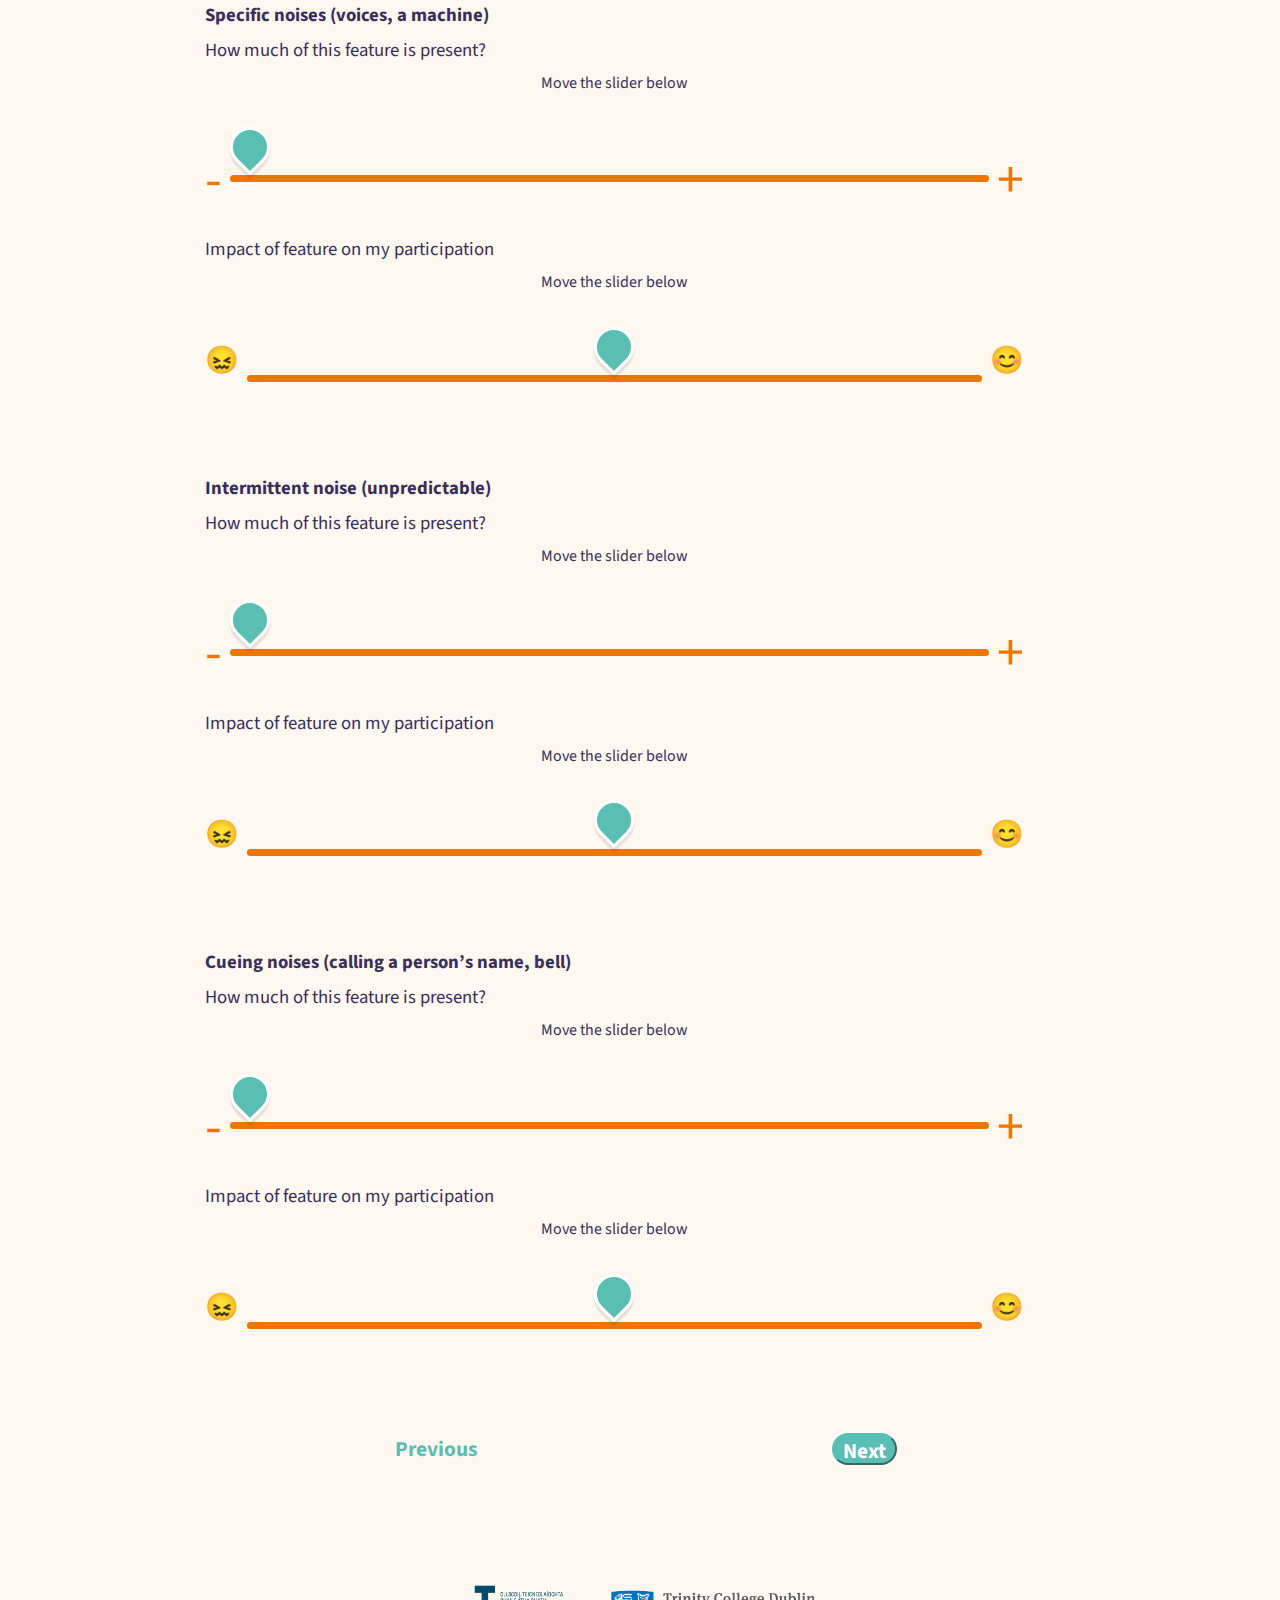
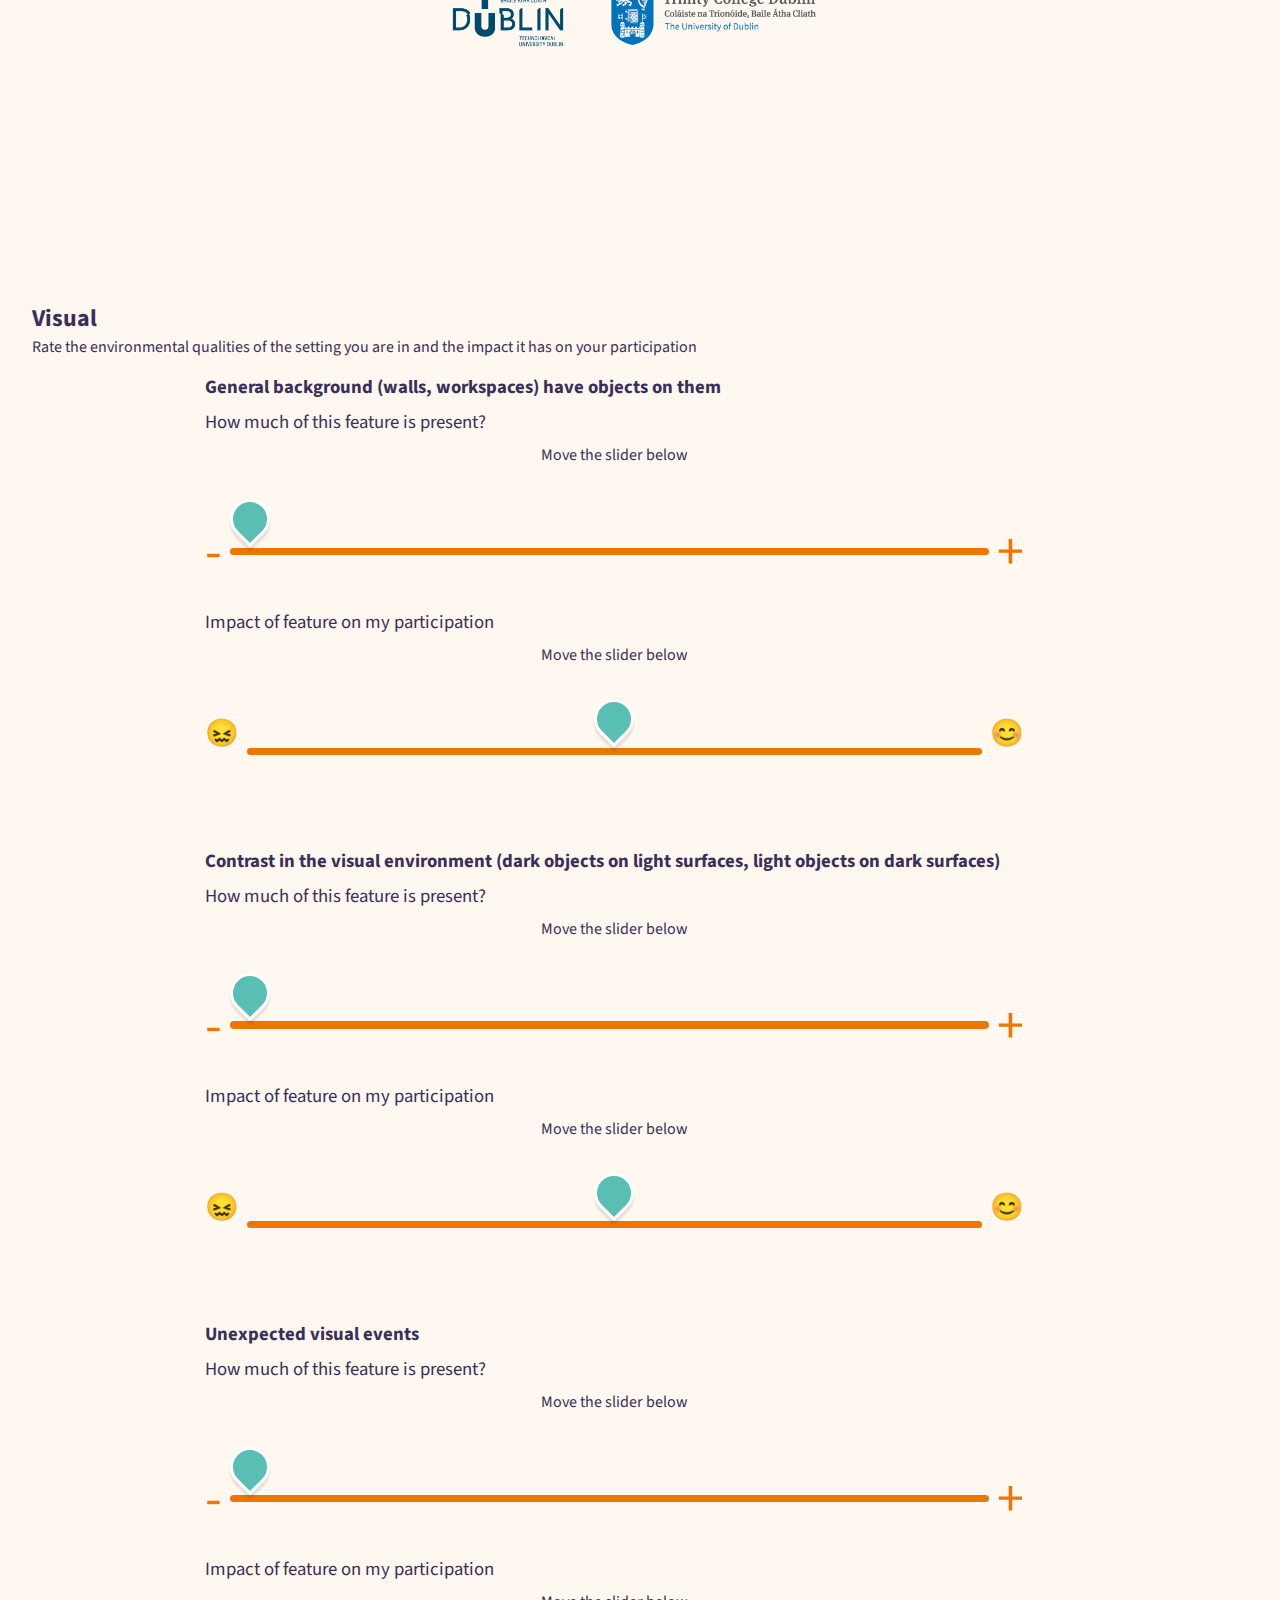
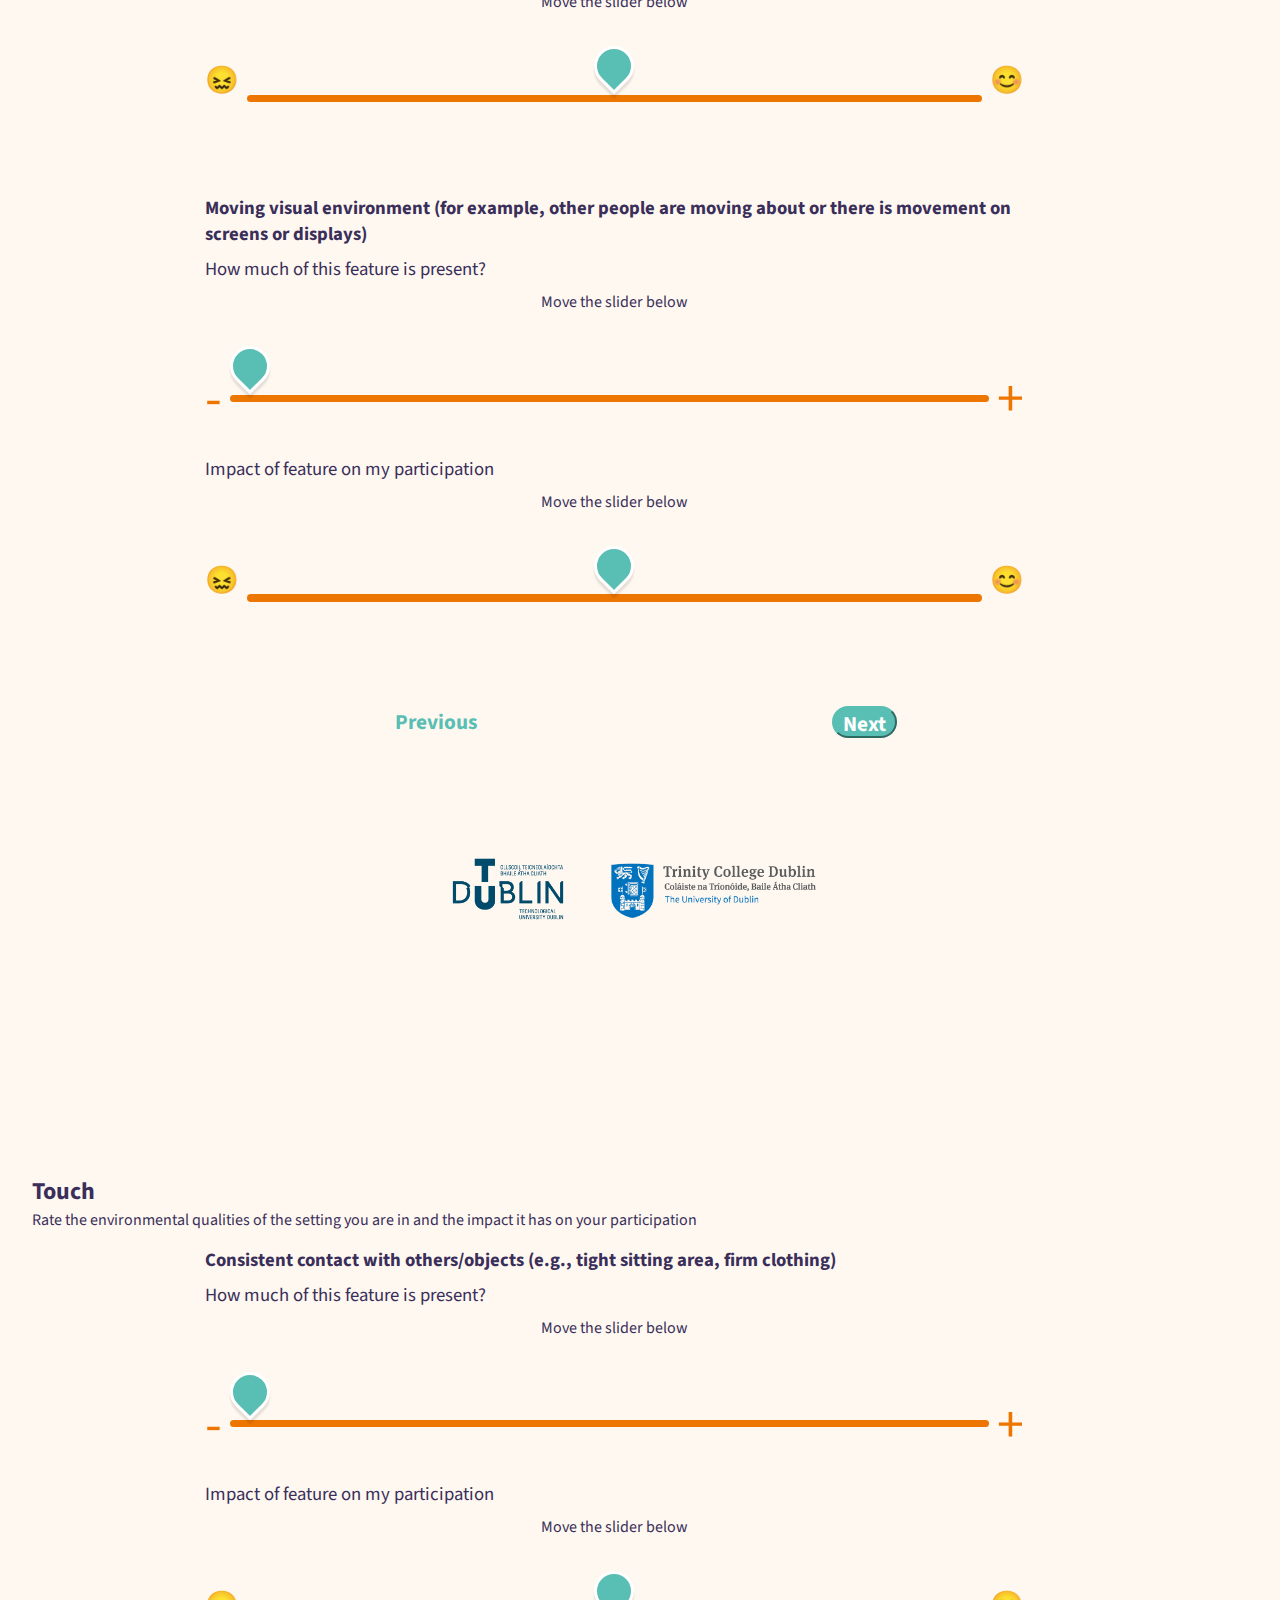
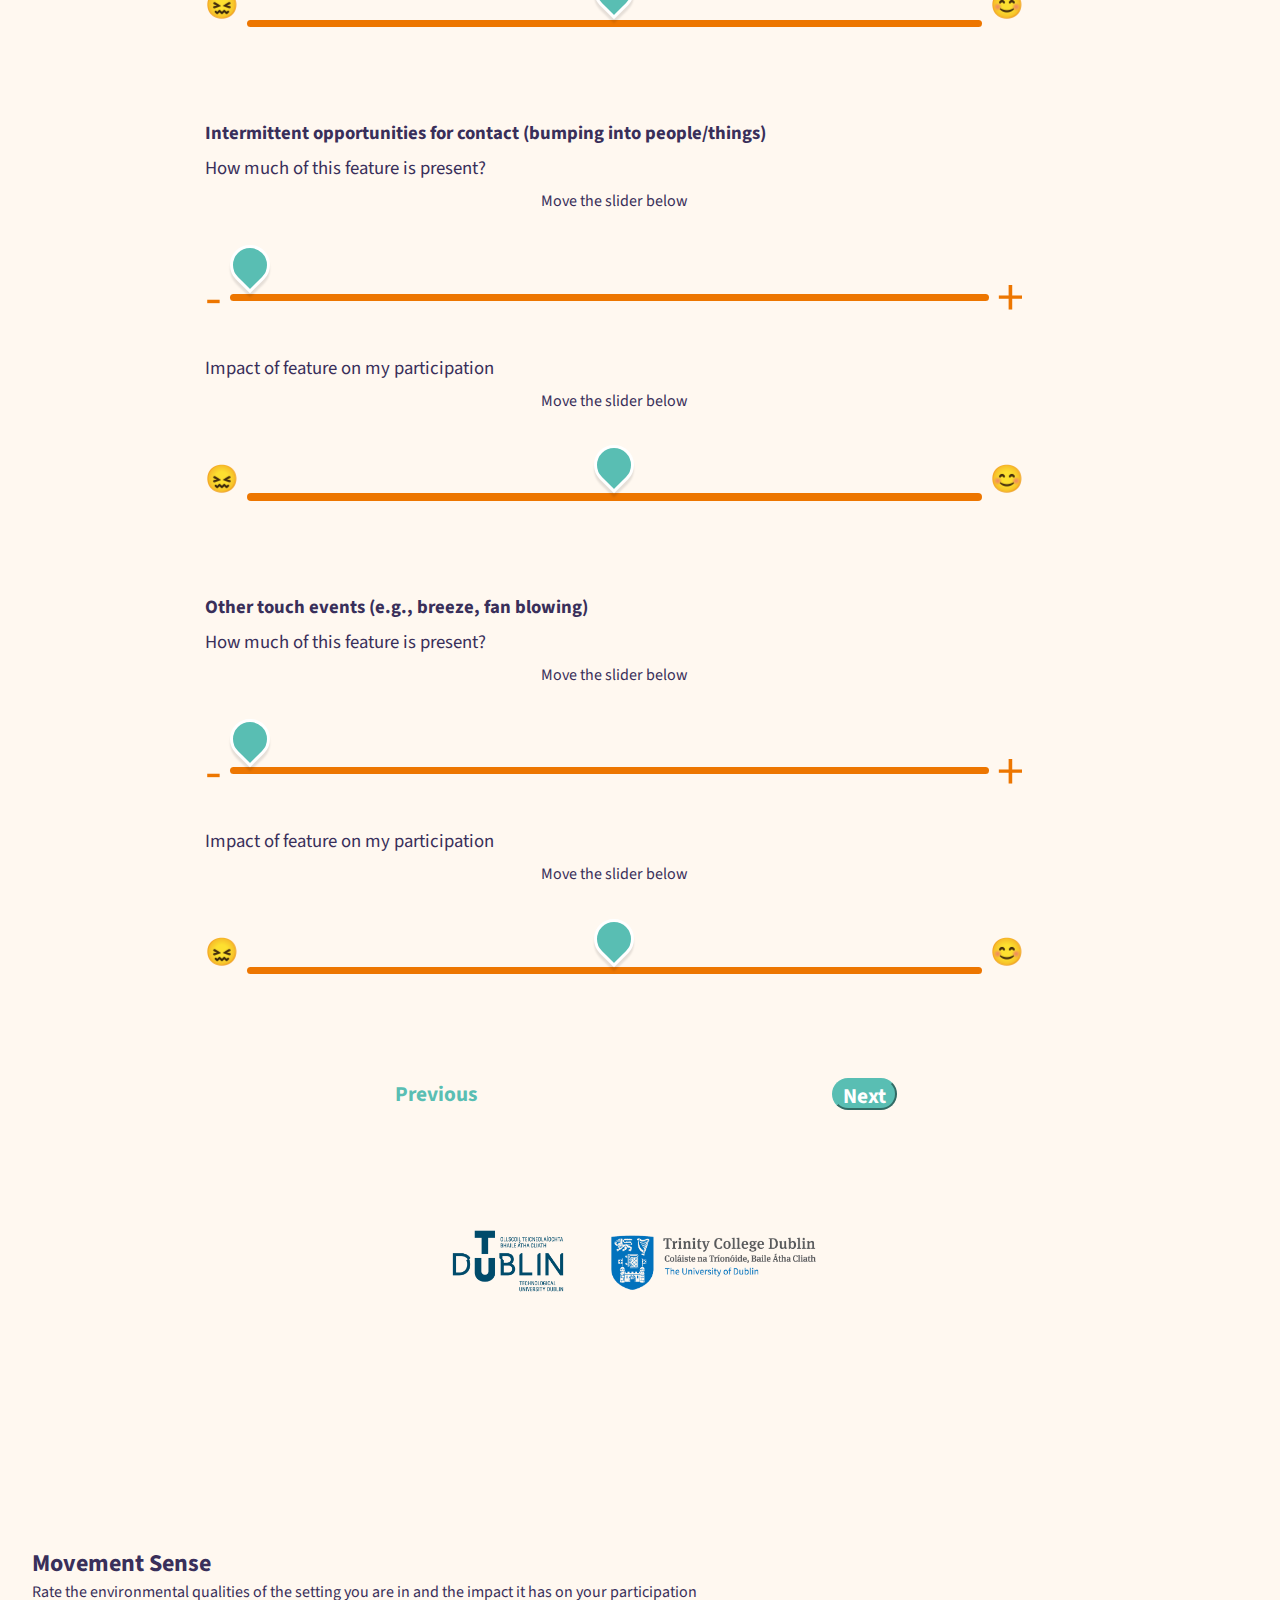
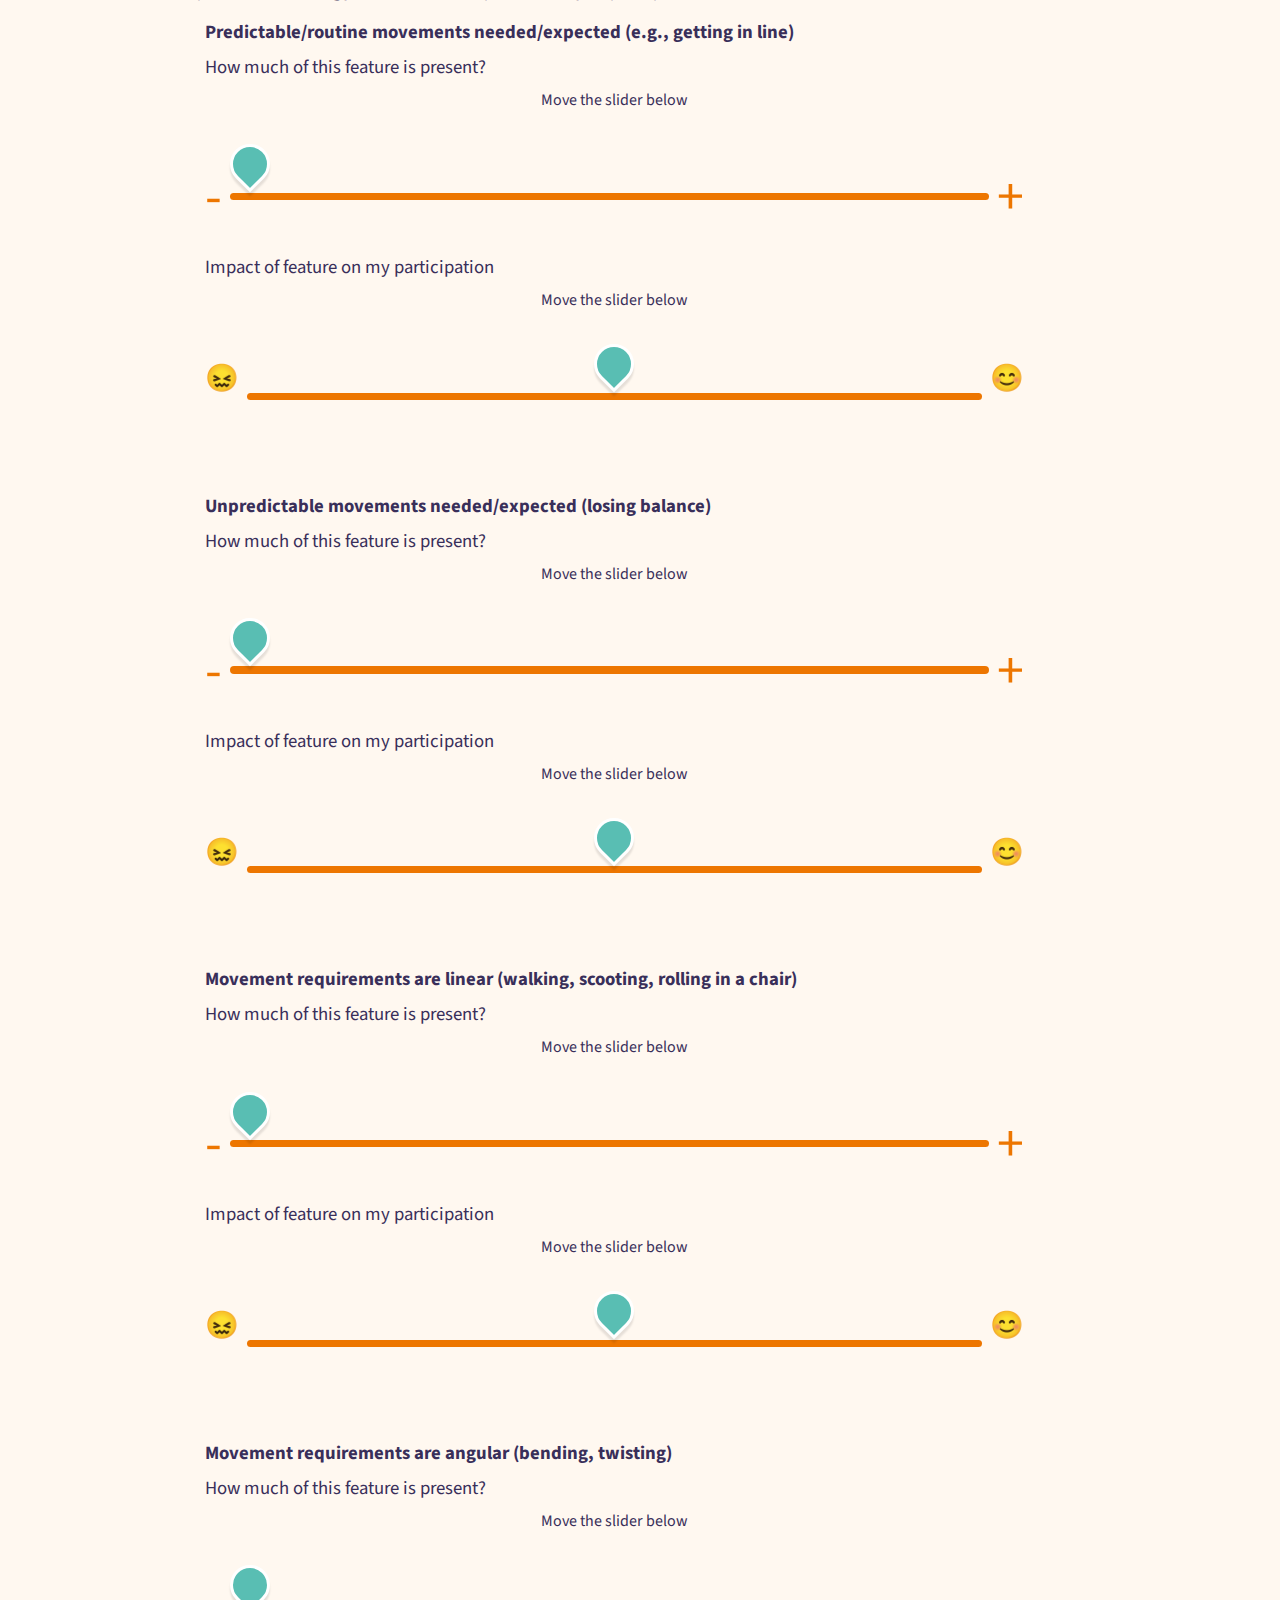
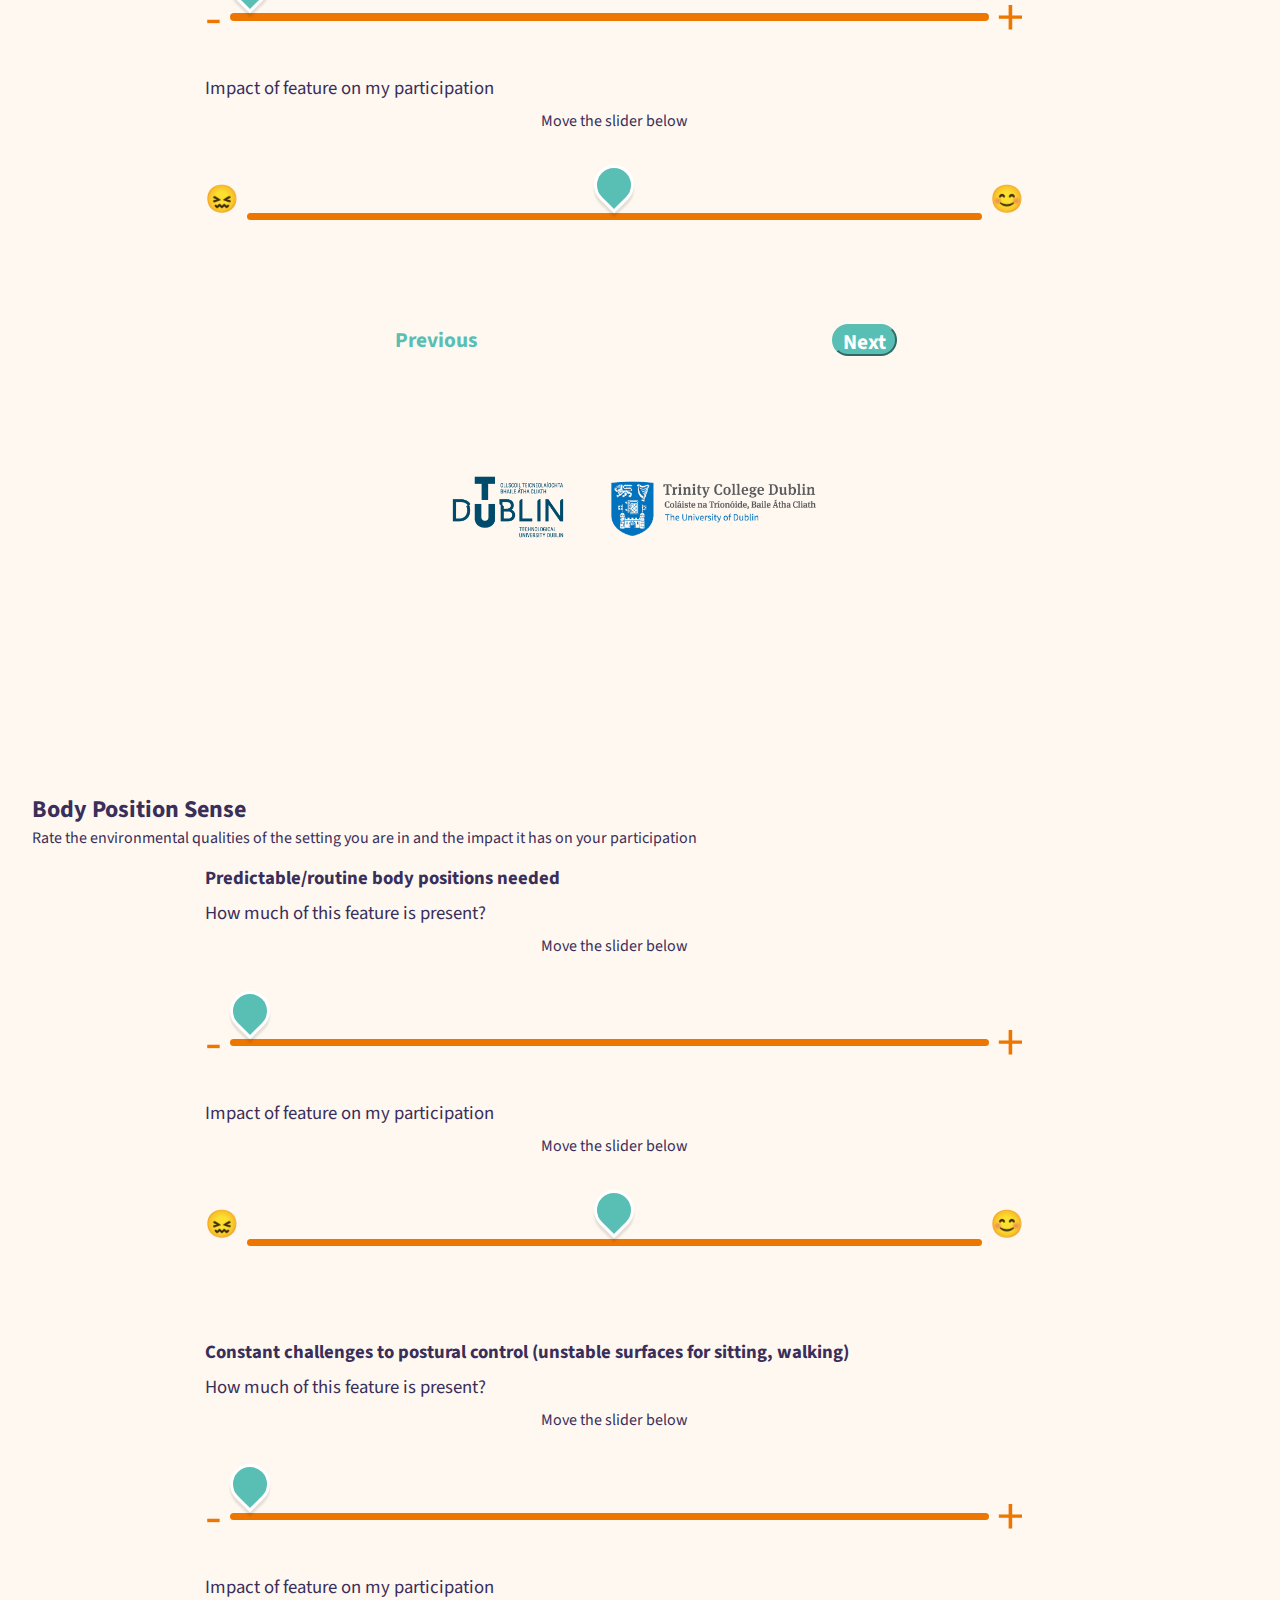
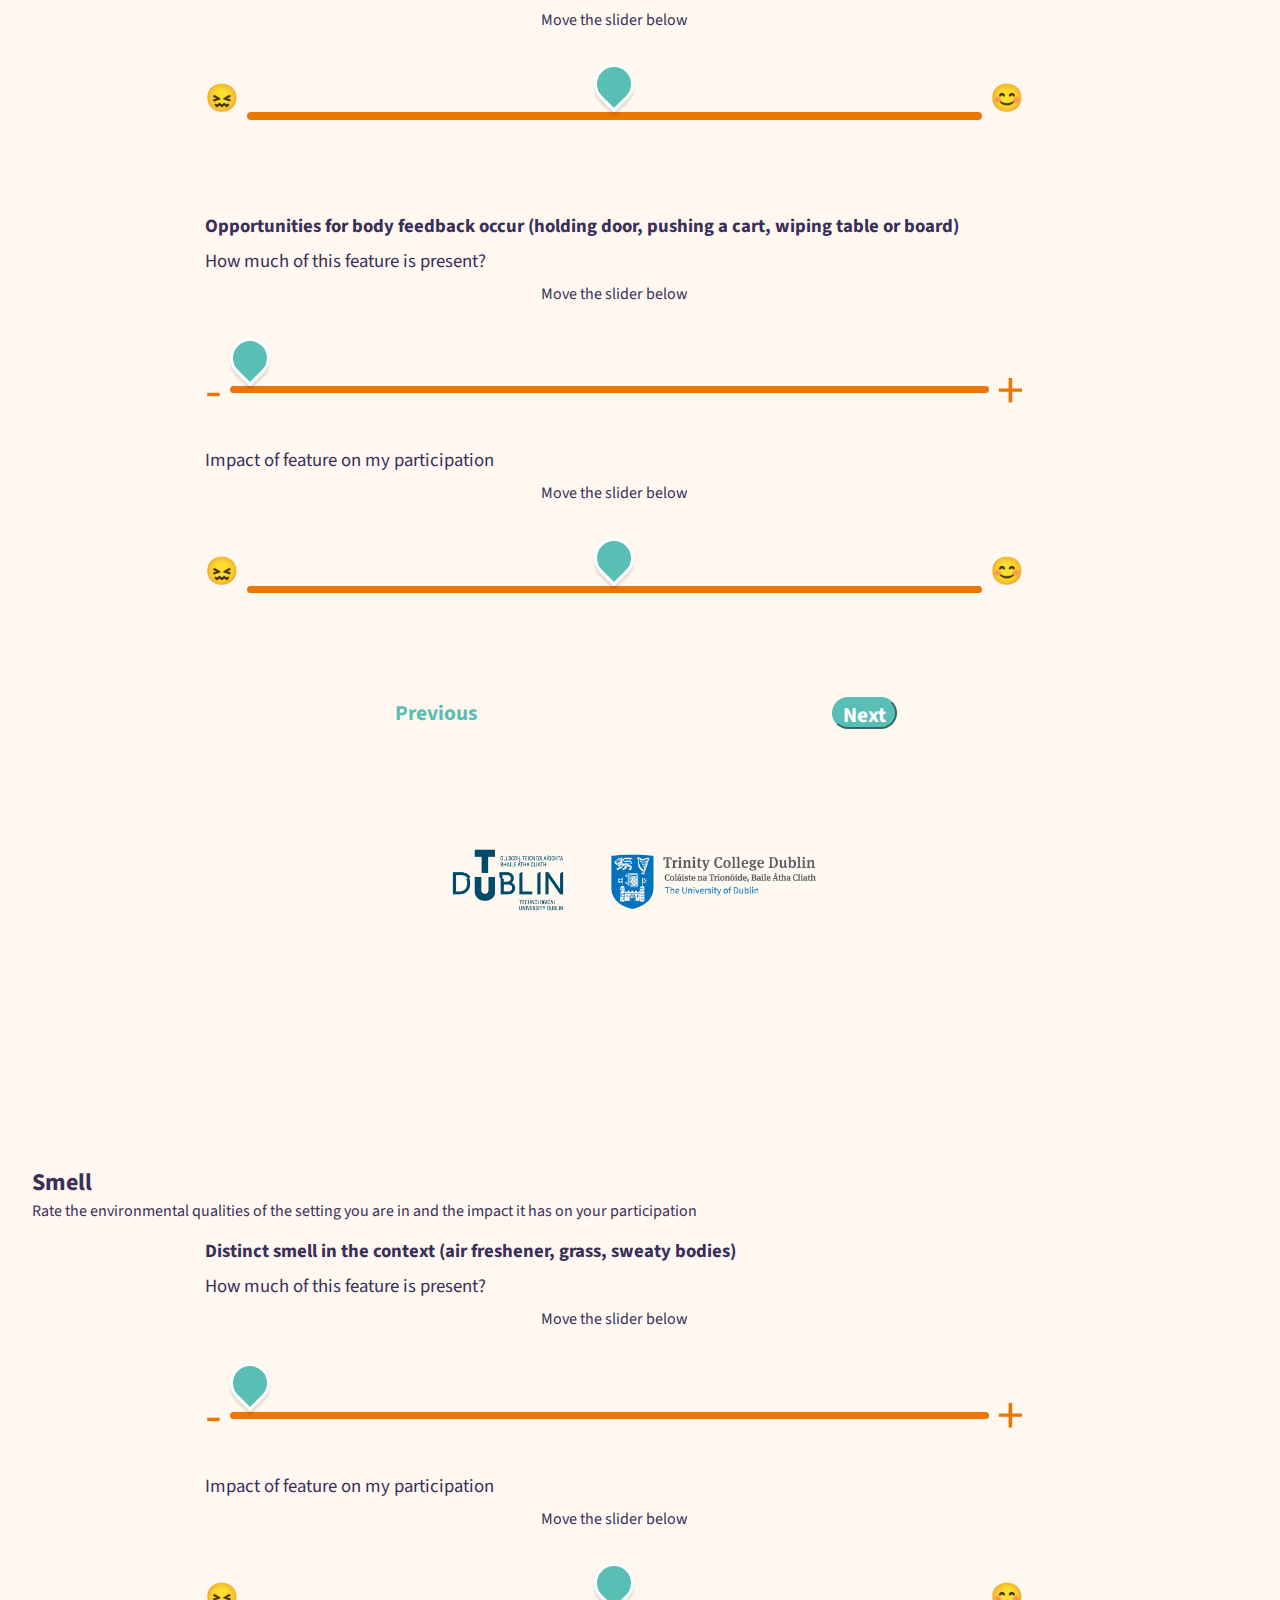
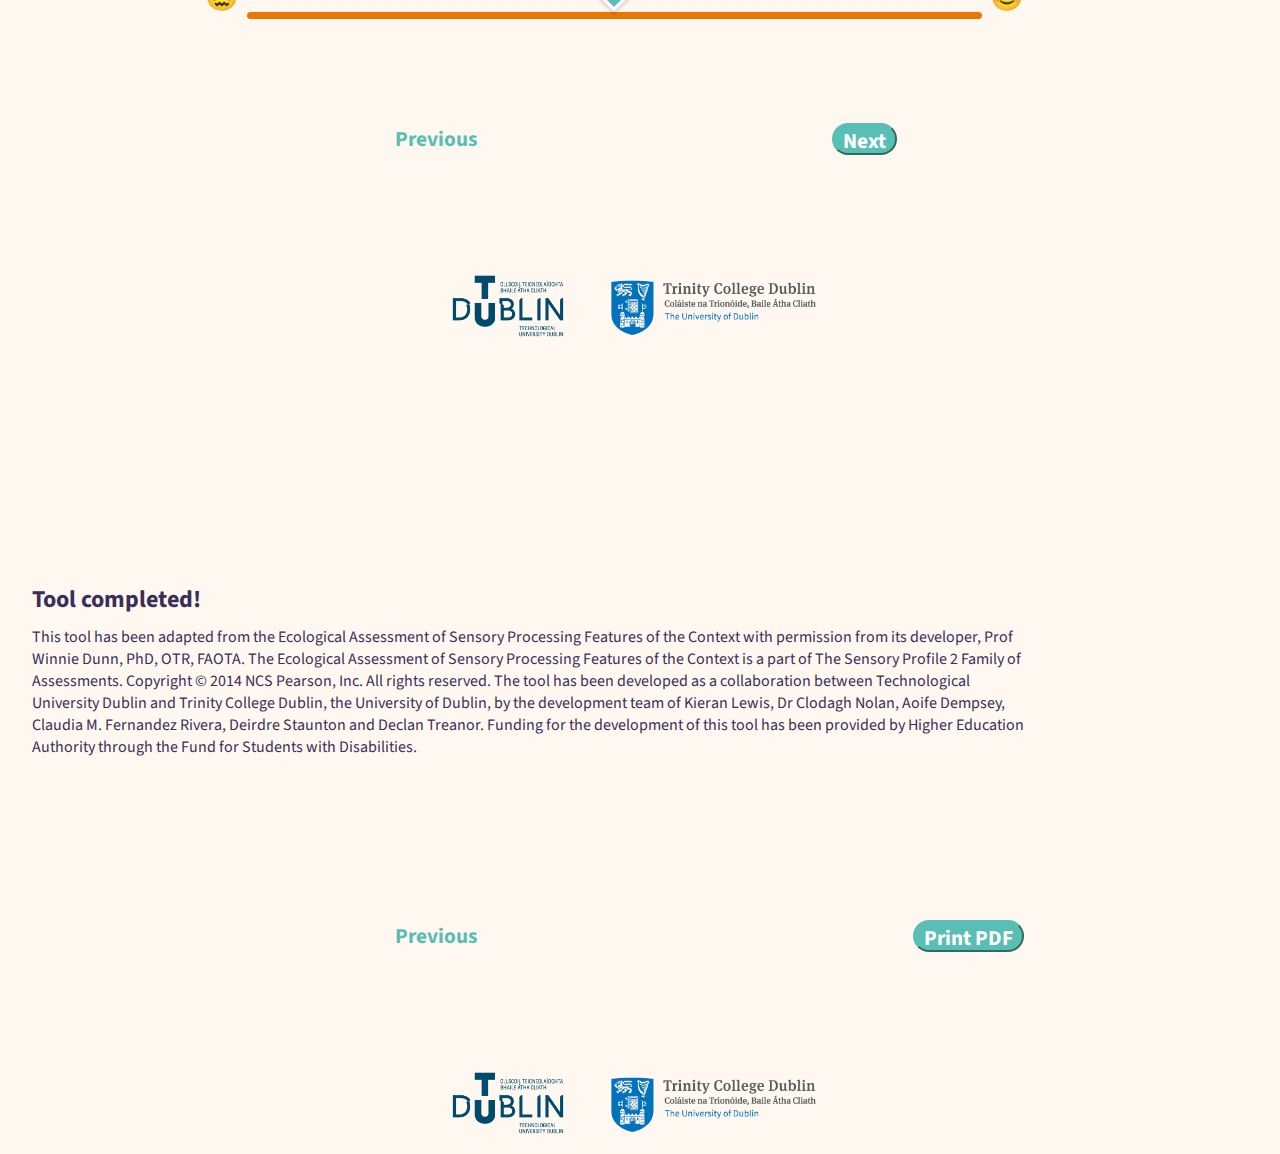
==== commit 6ed484c4: "Add files via upload" ====
--- a/index.html
+++ b/index.html
@@ -9,6 +9,10 @@
 
 
   <body>
+    <div>
+      <img class="logoprint" src="TudLogo.png" alt="image of Technological University logo">
+      <img class="logoprint" src="TcdLogo.png" alt="image of Trinity College Dublin logo">
+    </div>
    <header class="cont0">
     <h1> Sensory Environment Self-Evaluation Tool </h1>
     <!--<label for="progressbar" id="textprogress">Tool progress:</label>
@@ -59,9 +63,18 @@
 <div class="pad">
 </div>
 <div>
+  <img class="logo" src="TudLogo.png" alt="image of Technological University logo">
+</div>
+<div>
   <img class="logo" src="TcdLogo.png" alt="image of Trinity College Dublin logo">
+</div>
+<!--logos-->
+<!--logos
+<div>
   <img class="logo" src="TudLogo.png" alt="image of Technological University logo">
-</div>
+  <img class="logo" src="TcdLogo.png" alt="image of Trinity College Dublin logo">
+</div>
+-->
 <div class="pad">
 </div>
 
@@ -217,8 +230,8 @@
 <div class="pad">
 </div>
 <div>
+  <img class="logo" src="TudLogo.png" alt="image of Technological University logo">
   <img class="logo" src="TcdLogo.png" alt="image of Trinity College Dublin logo">
-  <img class="logo" src="TudLogo.png" alt="image of Technological University logo">
 </div>
 <div class="pad">
 </div>
@@ -411,8 +424,8 @@
 <div class="pad">
 </div>
 <div>
+  <img class="logo" src="TudLogo.png" alt="image of Technological University logo">
   <img class="logo" src="TcdLogo.png" alt="image of Trinity College Dublin logo">
-  <img class="logo" src="TudLogo.png" alt="image of Technological University logo">
 </div>
 <div class="pad">
 </div>
@@ -600,8 +613,8 @@
       <div class="pad">
       </div>
       <div>
+        <img class="logo" src="TudLogo.png" alt="image of Technological University logo">
         <img class="logo" src="TcdLogo.png" alt="image of Trinity College Dublin logo">
-        <img class="logo" src="TudLogo.png" alt="image of Technological University logo">
       </div>
       <div class="pad">
       </div>
@@ -755,8 +768,8 @@
 <div class="pad">
 </div>
 <div>
+  <img class="logo" src="TudLogo.png" alt="image of Technological University logo">
   <img class="logo" src="TcdLogo.png" alt="image of Trinity College Dublin logo">
-  <img class="logo" src="TudLogo.png" alt="image of Technological University logo">
 </div>
 <div class="pad">
 </div>
@@ -947,8 +960,8 @@
 <div class="pad">
 </div>
 <div>
+  <img class="logo" src="TudLogo.png" alt="image of Technological University logo">
   <img class="logo" src="TcdLogo.png" alt="image of Trinity College Dublin logo">
-  <img class="logo" src="TudLogo.png" alt="image of Technological University logo">
 </div>
 <div class="pad">
 </div>
@@ -1102,8 +1115,8 @@
 <div class="pad">
 </div>
 <div>
+  <img class="logo" src="TudLogo.png" alt="image of Technological University logo">
   <img class="logo" src="TcdLogo.png" alt="image of Trinity College Dublin logo">
-  <img class="logo" src="TudLogo.png" alt="image of Technological University logo">
 </div>
 <div class="pad">
 </div>
@@ -1175,8 +1188,8 @@
 <div class="pad">
 </div>
 <div>
+  <img class="logo" src="TudLogo.png" alt="image of Technological University logo">
   <img class="logo" src="TcdLogo.png" alt="image of Trinity College Dublin logo">
-  <img class="logo" src="TudLogo.png" alt="image of Technological University logo">
 </div>
 <div class="pad">
 </div>
@@ -1220,8 +1233,10 @@
 <div class="pad">
 </div>
 <div>
-  <img class="logo" src="TcdLogo.png" alt="image of Trinity College Dublin logo">
-  <img class="logo" src="TudLogo.png" alt="image of Technological University logo">
+  <img class="logo"  src="TudLogo.png" alt="image of Technological University logo">
+  <img class="logo"  src="TcdLogo.png" alt="image of Trinity College Dublin logo">
+  <img class="logoprint"  src="TudLogo.png" alt="image of Technological University logo">
+  <img class="logoprint"  src="TcdLogo.png" alt="image of Trinity College Dublin logo">
 </div>
 </section>
  </form>
--- a/styles2.css
+++ b/styles2.css
@@ -21,7 +21,12 @@
 .part{
   font-weight: normal;
 }
-
+.logo{
+  display:none;
+}
+.logoprint{
+  height: 10vh;
+}
 }
 
 @media only screen {
@@ -30,7 +35,6 @@
   padding: 0;
   box-sizing: border-box;
   font-family: 'Source Sans Pro', sans-serif;
-
 }
 
 html,body{
@@ -132,6 +136,9 @@
 .logo{
   height: 10vh;
 }
+.logoprint{
+  display:none;
+}
 
 .space{
   height:15vh;
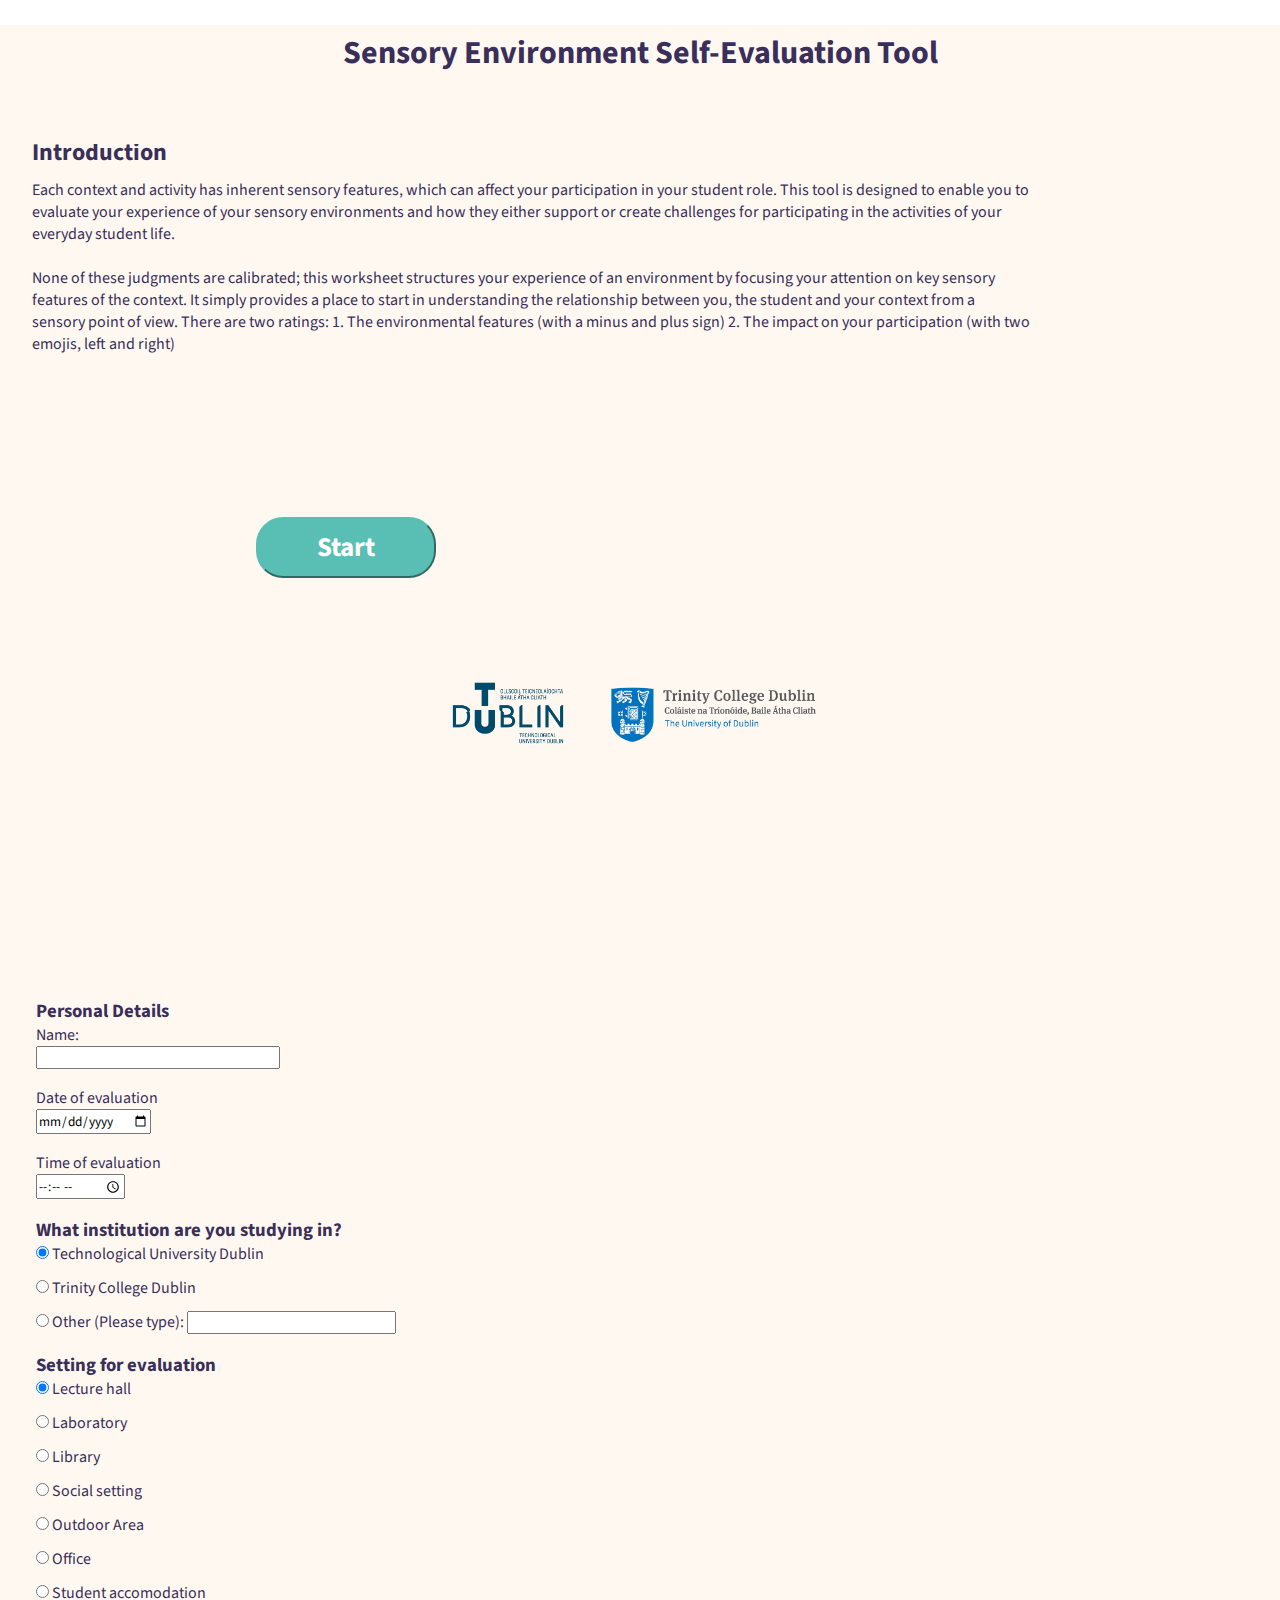
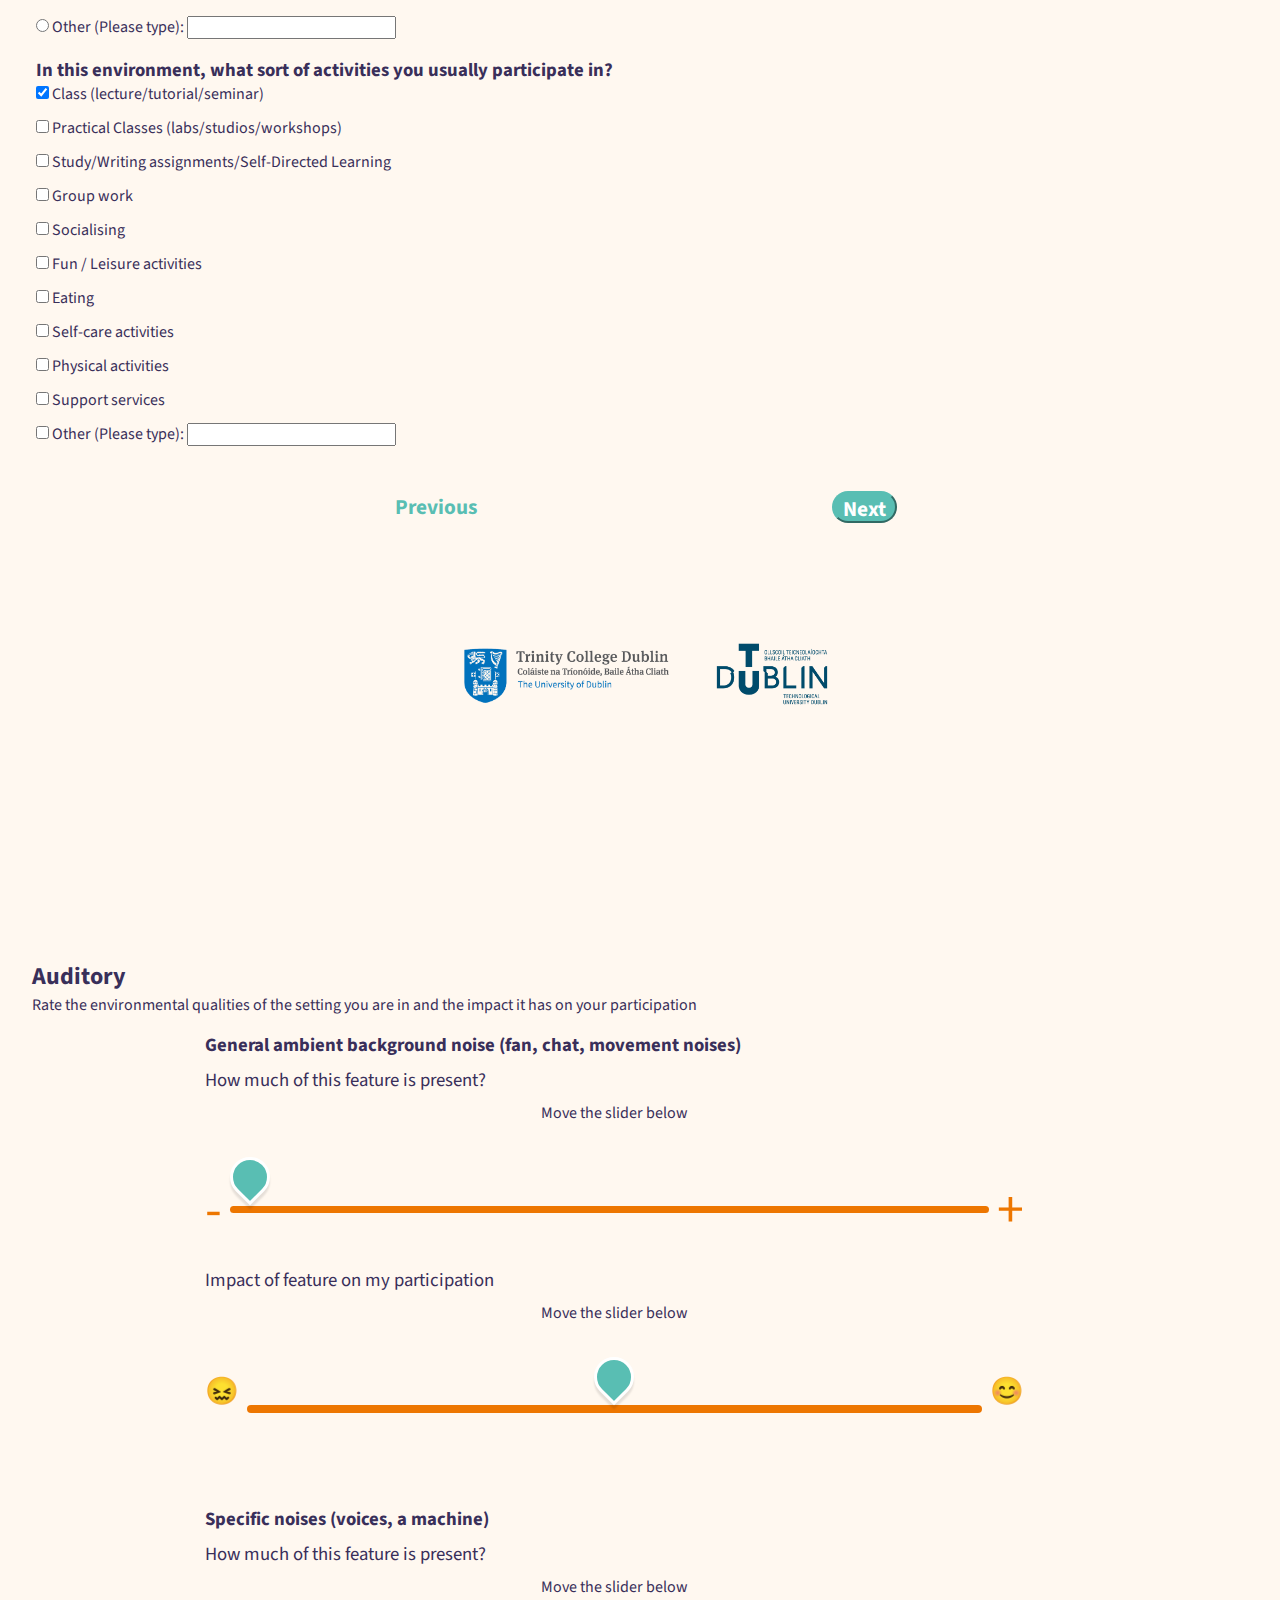
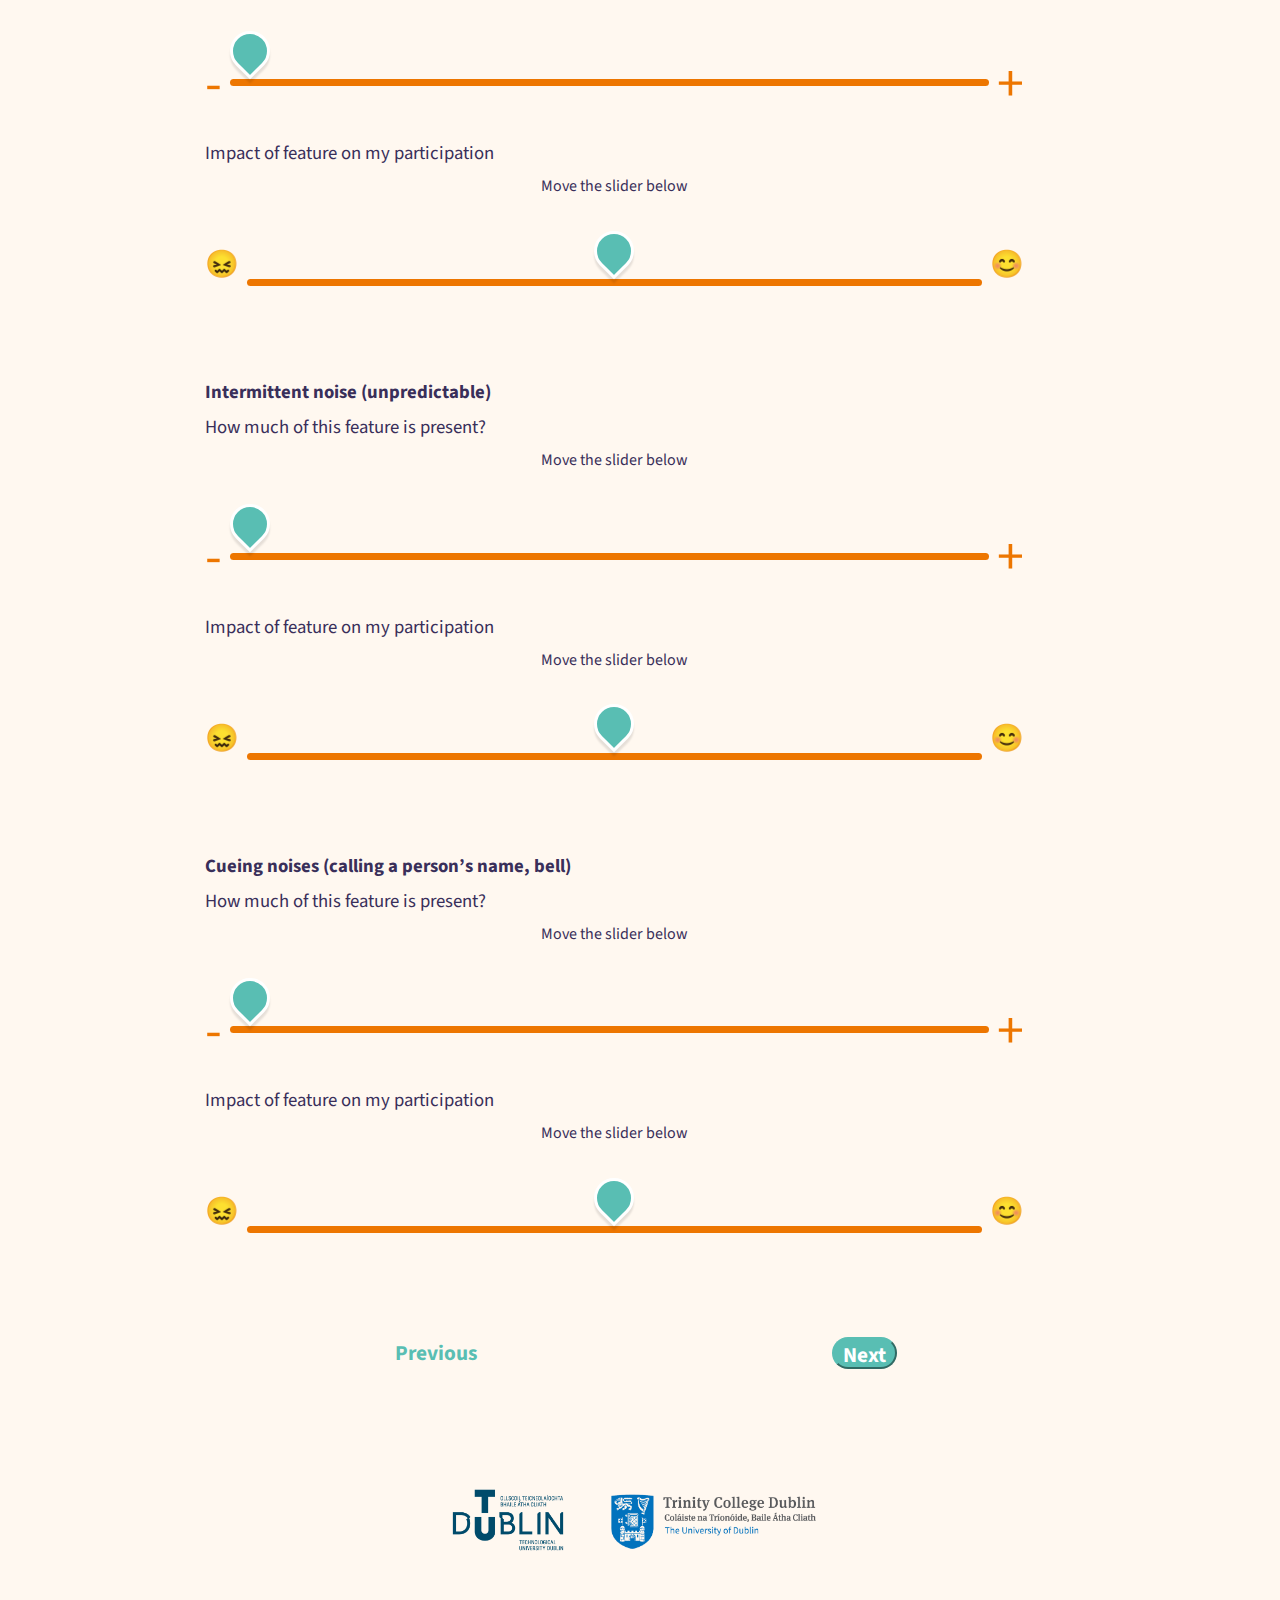
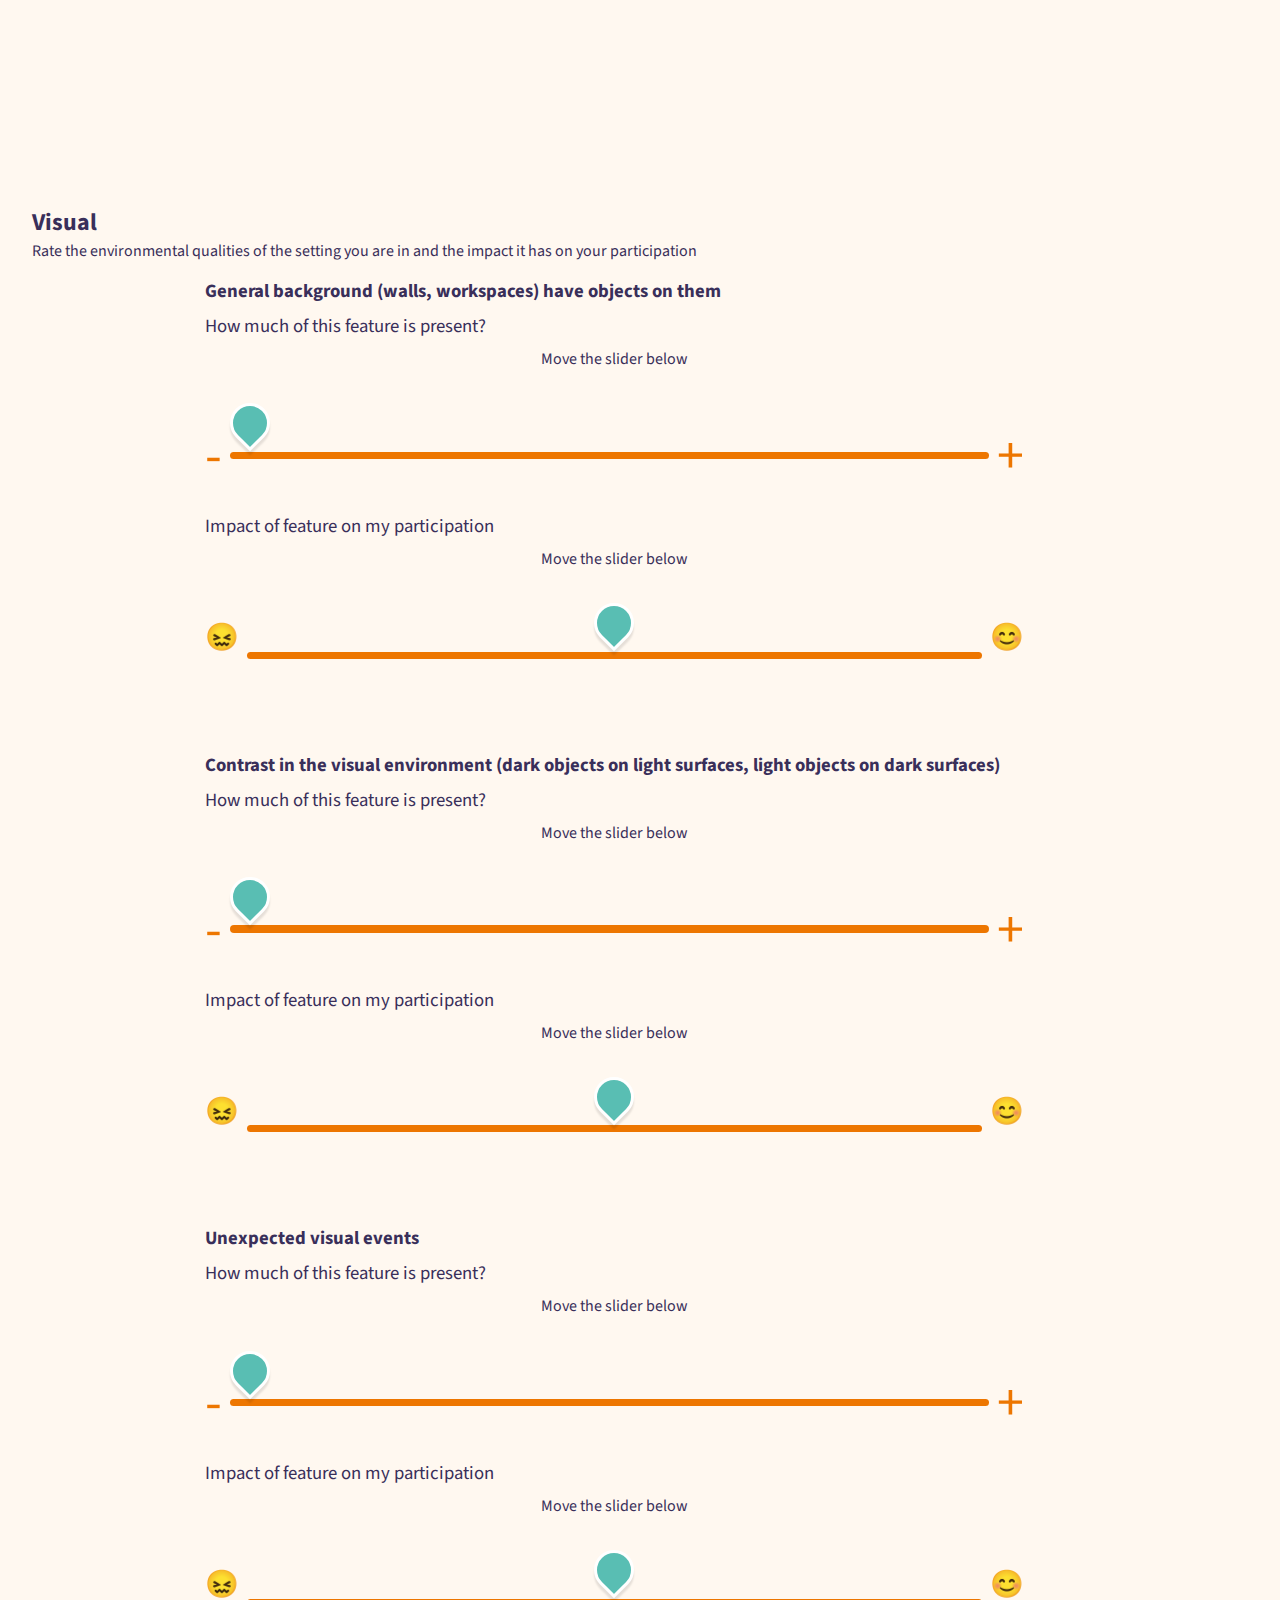
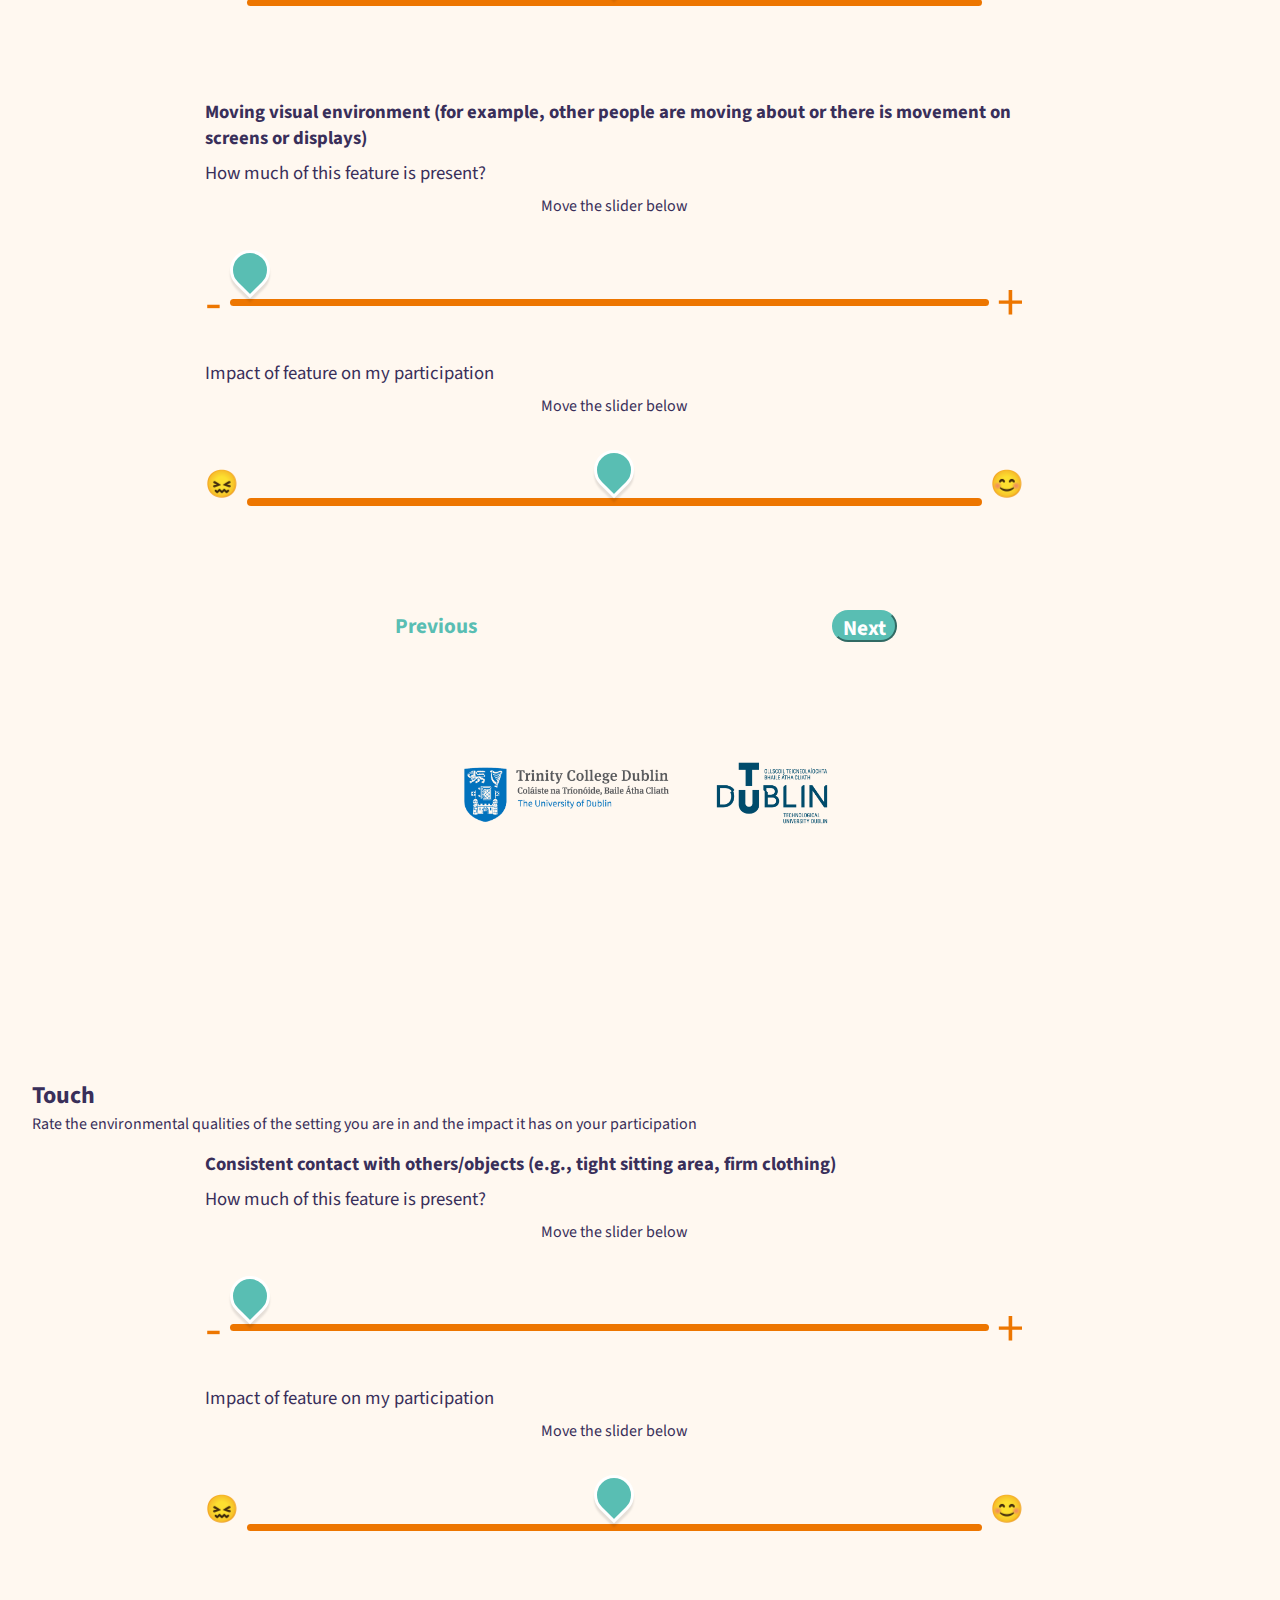
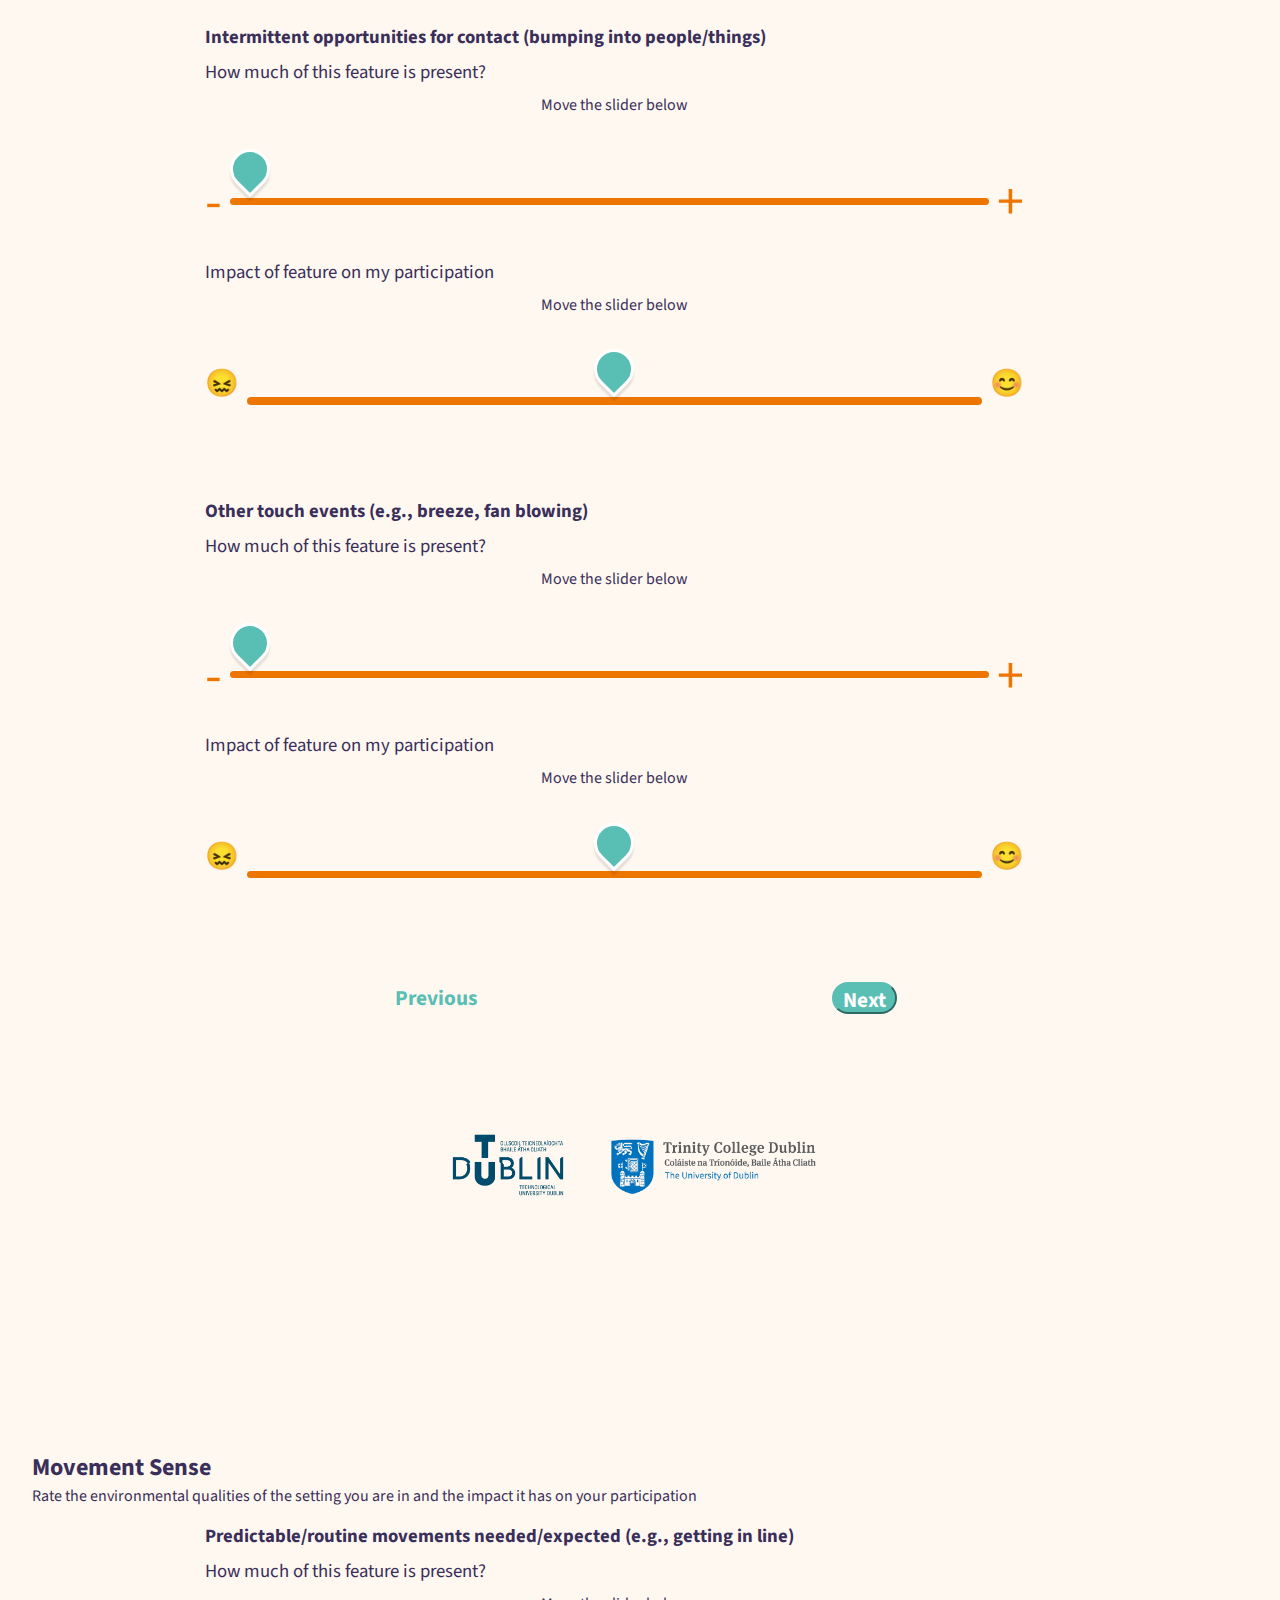
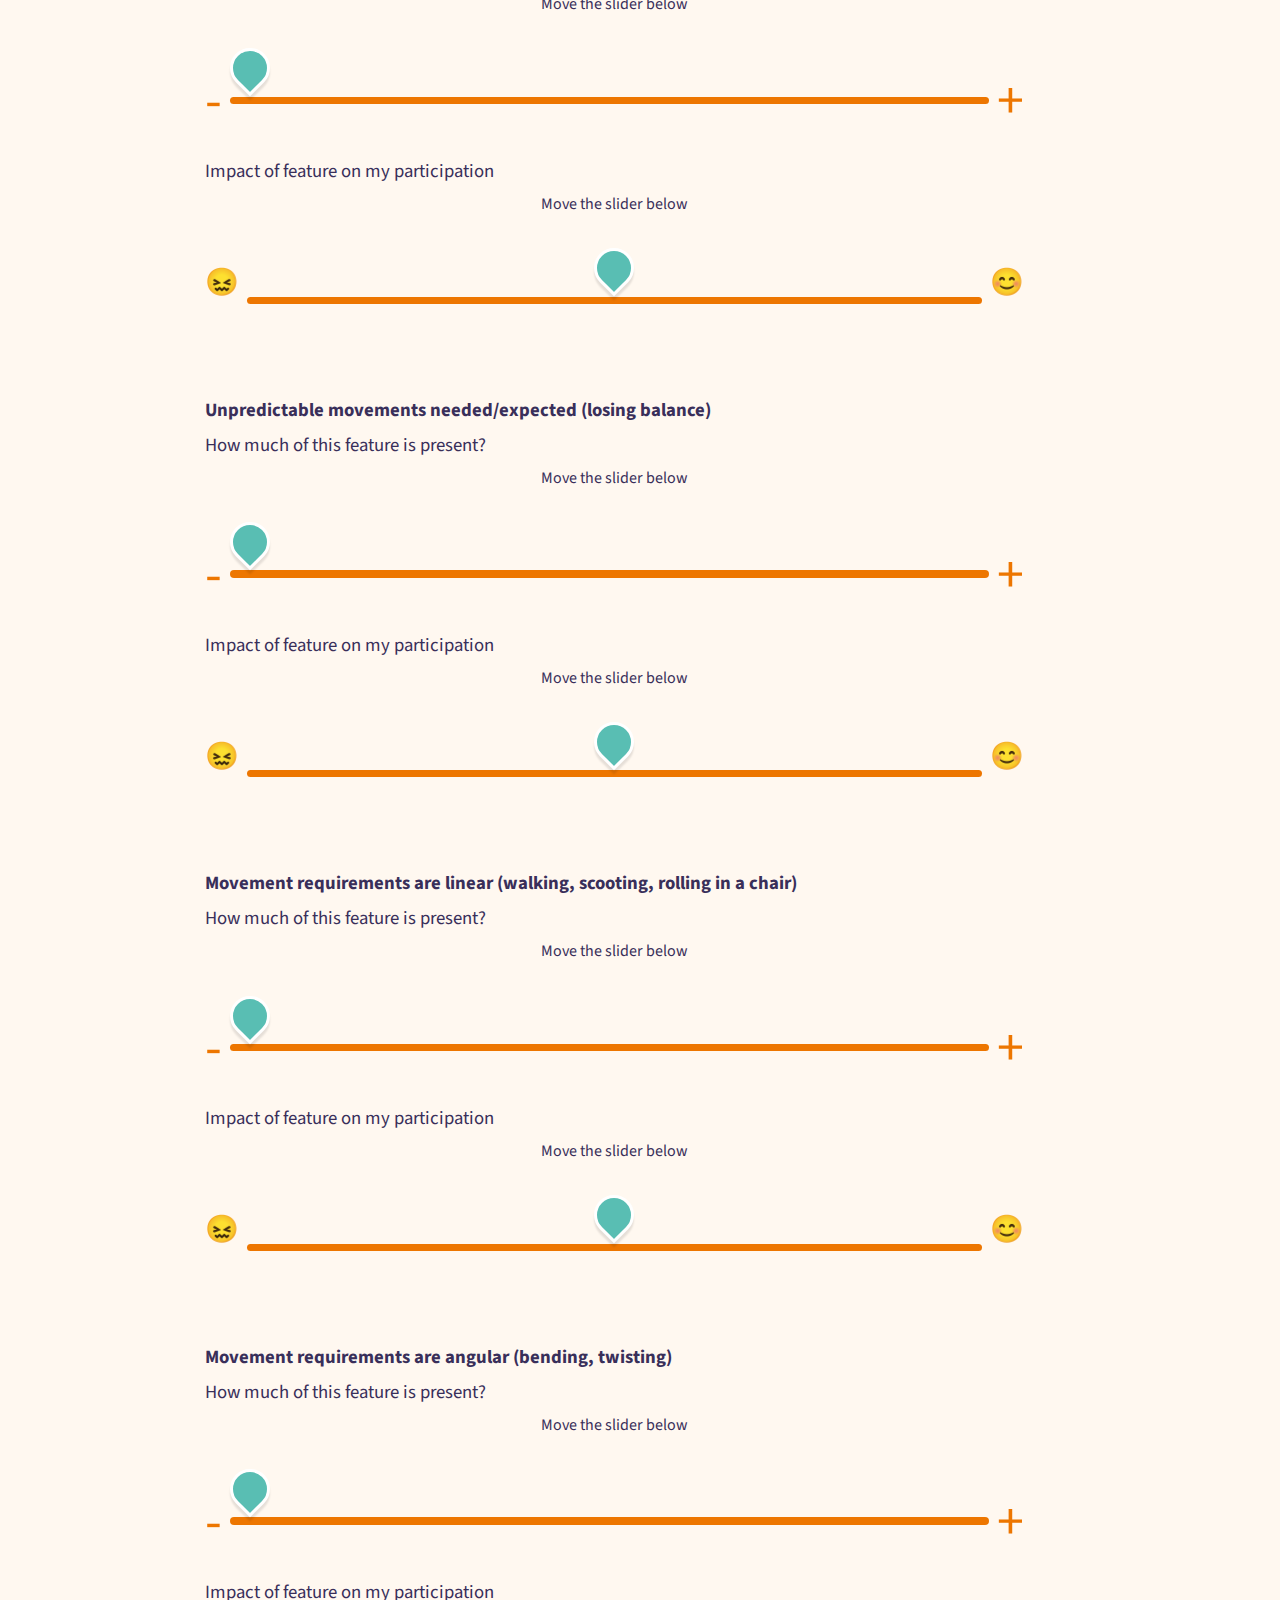
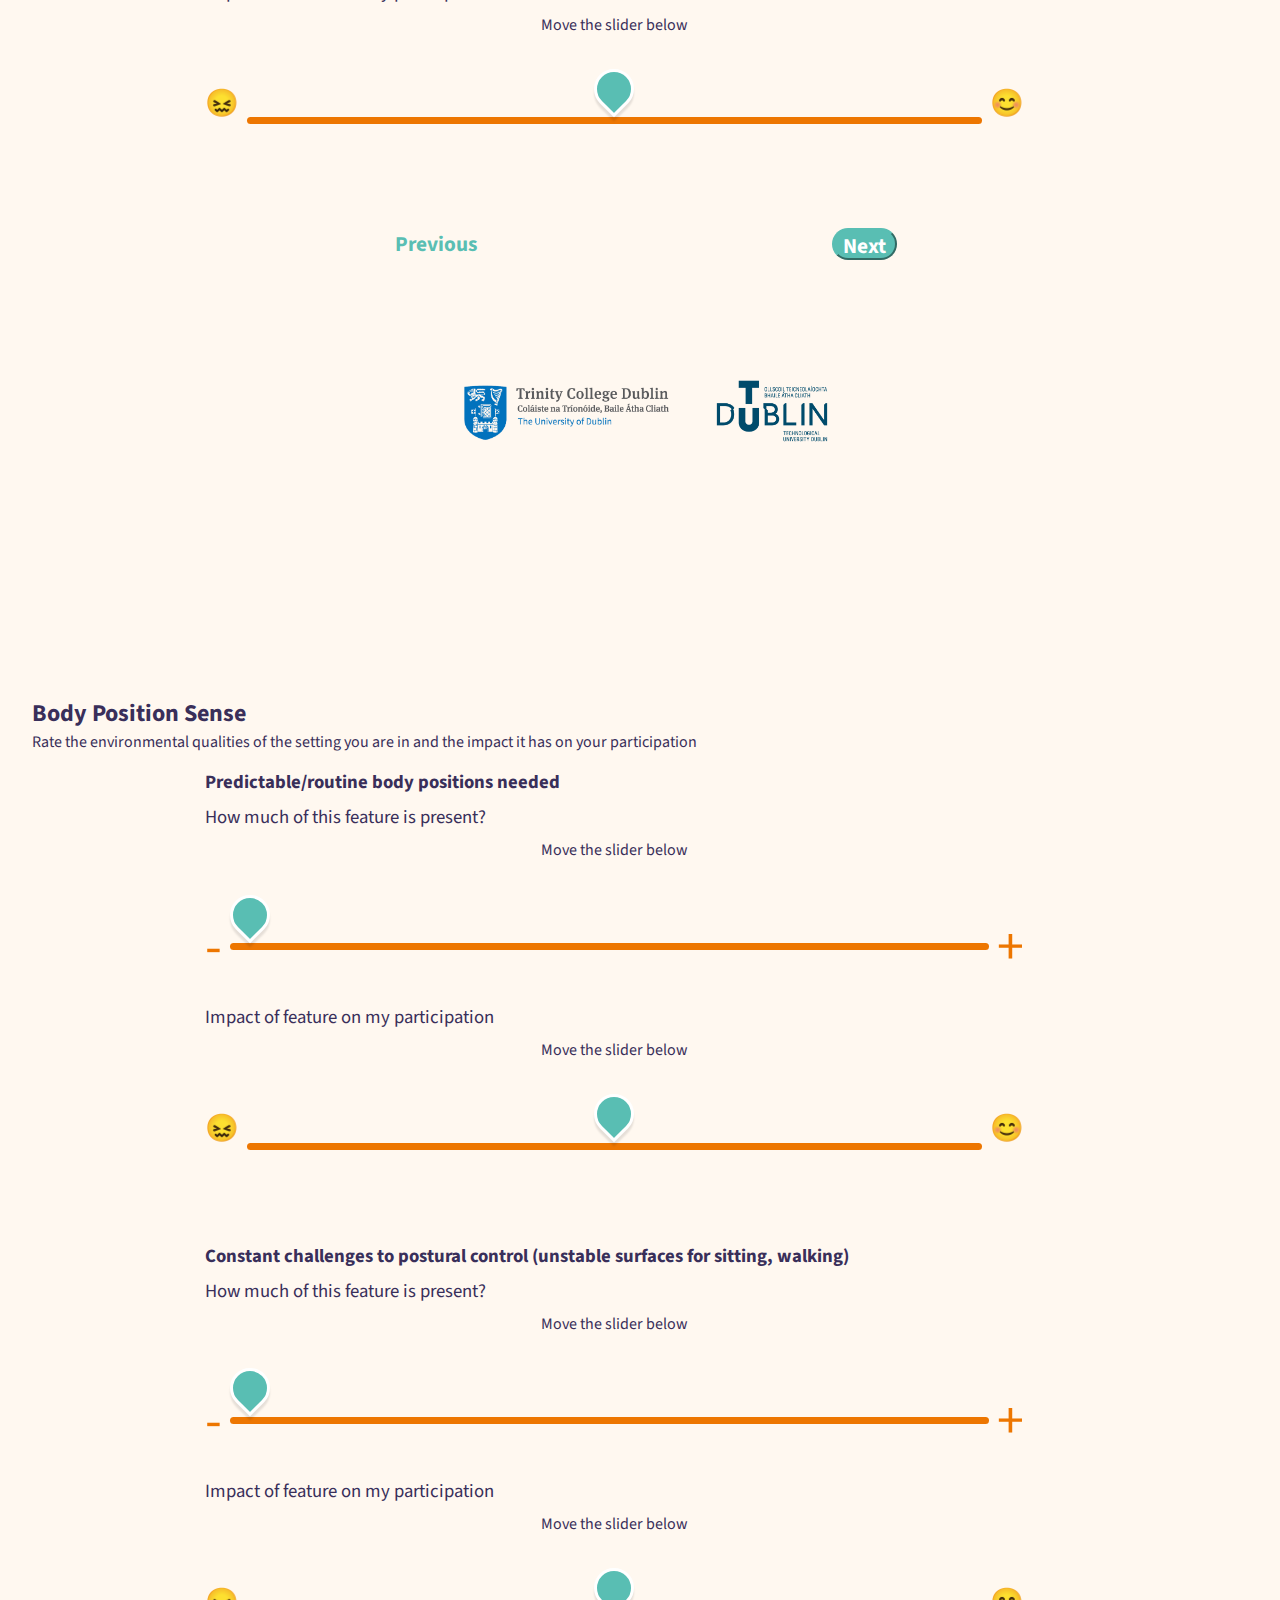
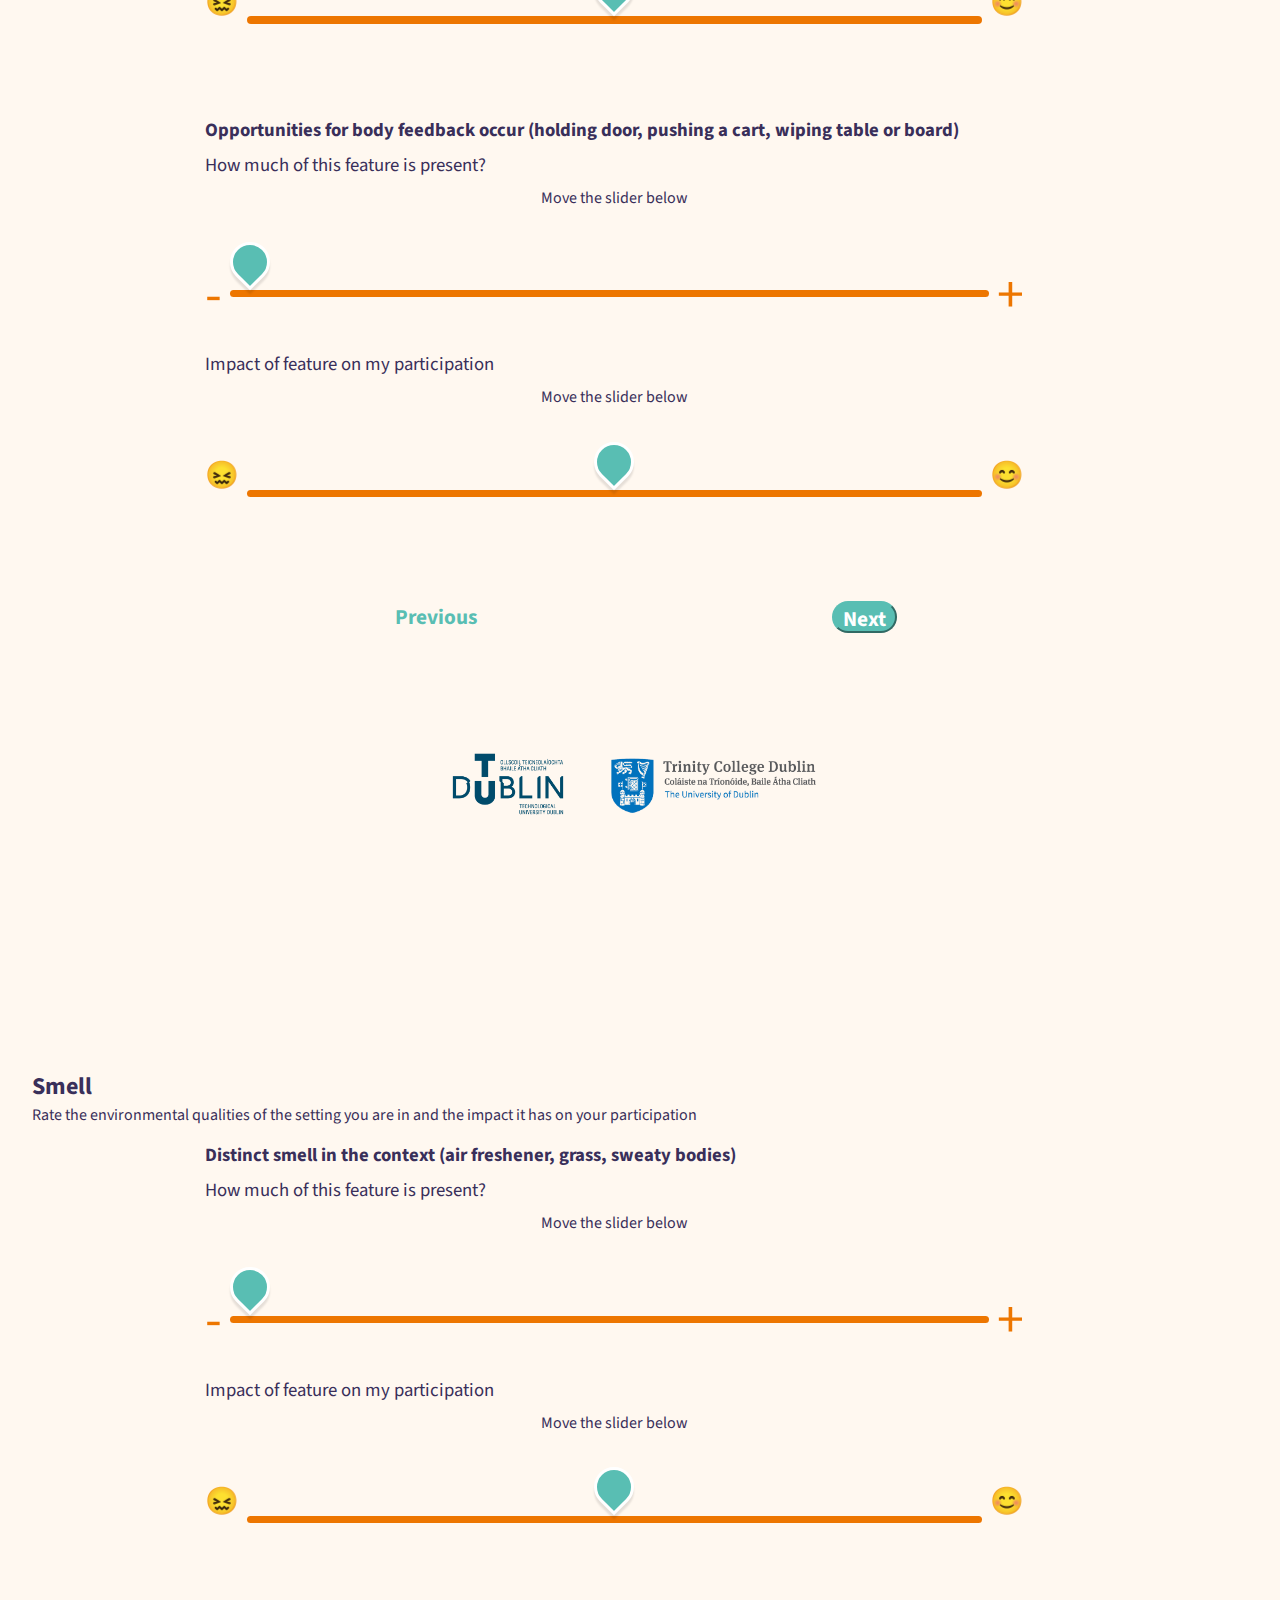
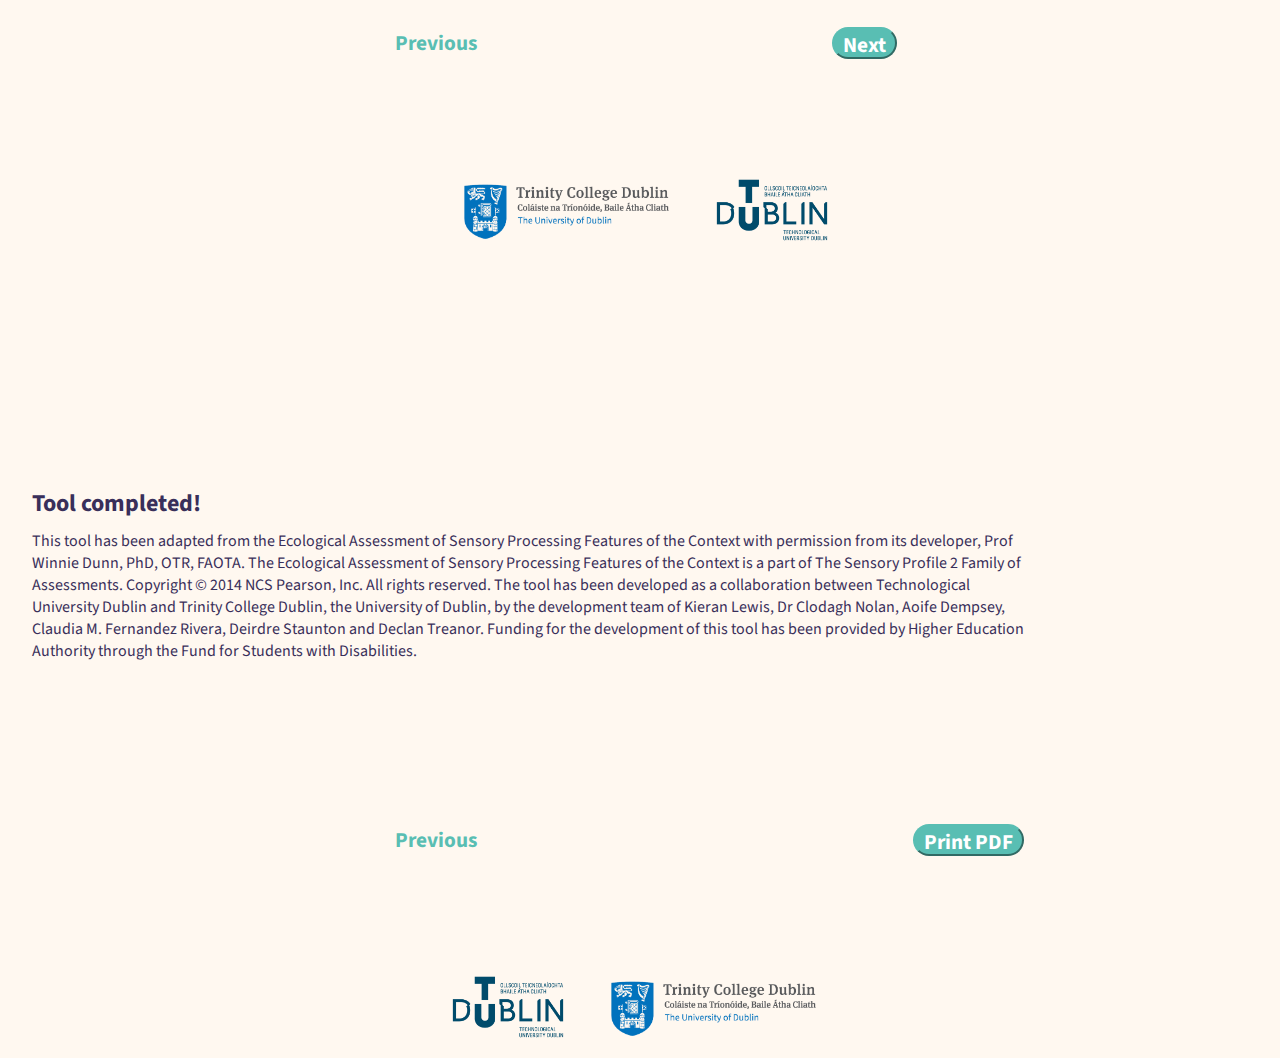
==== commit 4b5e4dfe: "Add files via upload" ====
--- a/index.html
+++ b/index.html
@@ -1,1267 +1,1268 @@
-<!DOCTYPE html>
-<html lang="en" dir="ltr">
-  <head>
-    <meta charset="utf-8">
-    <meta name="viewport" content="width=device-width, initial-scale=1.0">
-    <title>Sensory Environment Self-Evaluation Tool</title>
-    <link rel="stylesheet" href="styles2.css">
-  </head>
-
-
-  <body>
-    <div>
-      <img class="logoprint" src="TudLogo.png" alt="image of Technological University logo">
-      <img class="logoprint" src="TcdLogo.png" alt="image of Trinity College Dublin logo">
-    </div>
-   <header class="cont0">
-    <h1> Sensory Environment Self-Evaluation Tool </h1>
-    <!--<label for="progressbar" id="textprogress">Tool progress:</label>
-    <progress id="progressbar" max="11" value="1">(Step 1 of circa 11)</progress> -->
-   </header>
-
-
-<form>
-  <!-- Intro -->
-  <section>
-    <div class="space" id="intro">
-    </div>
-  <div class="intro cont2a">
-  <h2 id="intro-heading">Introduction</h2>
-  </div>
-  <div class="cont2a">
-  <h4 class="subtitle">
-  Each context and activity has inherent sensory features,
-  which can affect your participation in your student role.
-  This tool is designed to enable you to evaluate your experience
-  of your sensory environments and how they either support or create
-  challenges for participating in the activities of your everyday
-  student life.
-  <br>
-  <br>
-  None of these judgments are calibrated;
-  this worksheet structures your experience of an environment
-  by focusing your attention on key sensory features of the context.
-  It simply provides a place to start in understanding the
-  relationship between you, the student and your context from a sensory point of view.
-  There are two ratings:
-	  1. The environmental features (with a minus and plus sign)
-	  2. The impact on your participation (with two emojis, left and right)
-
-	  </h4>
-  <div class="space">
-  </div>
-  </div>
-  <!-- buttons -->
-  <div class="buttons">
-  <section class="cont3">
-    <button type="button" id="start">
-      <a href="#personal"> Start</a>
-    </button>
-  </section>
-  </div>
-</section>
-<div class="pad">
-</div>
-<div>
-  <img class="logo" src="TudLogo.png" alt="image of Technological University logo">
-</div>
-<div>
-  <img class="logo" src="TcdLogo.png" alt="image of Trinity College Dublin logo">
-</div>
-<!--logos-->
-<!--logos
-<div>
-  <img class="logo" src="TudLogo.png" alt="image of Technological University logo">
-  <img class="logo" src="TcdLogo.png" alt="image of Trinity College Dublin logo">
-</div>
--->
-<div class="pad">
-</div>
-
-
-<!--Personal Data-->
-<fieldset>
-  <legend> Personal Details </legend>
-<div class="space" id="personal">
-</div>
-<section>
-
-  <div class="cont2">
-    <div class="subtitle">
-       <h3>Personal Details</h3>
-     </div>
-<div>
-  <label for="name"> Name: </label>
-</div>
-<div>
-  <input type="text" id="name" name="name" required size="30" aria-label="Name">
-</div>
-<div>
-  <label for="date"> Date of evaluation </label>
-</div>
-<div>
-  <input type="date" id="date" name="date" required size="10" aria-label="Date of evaluation">
-</div>
-<div>
-  <label for="time"> Time of evaluation </label>
-</div>
-<div>
-  <input type="time" id="time" name="time" required size="10" aria-label="Time of evaluation">
-</div>
-  <section class="multiple-choice">
-  <h3>What institution are you studying in?</h3>
-  <div>
-    <input type="radio" id="tud" name="school" value="Technological University Dublin"
-           checked aria-label="Technological University Dublin">
-    <label for="tud">Technological University Dublin</label>
-  </div>
-  <div>
-   <input type="radio" id="trinity" name="school" value="Trinity College Dublin" aria-label="Trinity College Dublin">
-   <label for="trinity">Trinity College Dublin</label>
- </div>
- <div>
-   <input type="radio" id="other" name="school" value="other" aria-label="other school radio button">
-   <label for="other">Other (Please type):</label>
-   <label for="otherschool" hidden> Other (Please type): </label>
-   <input type="text" id="otherschool" name="othertext" size="25" aria-label="text for other school">
- </div>
-<h3>Setting for evaluation</h3>
-<div>
-  <input type="radio" id="lecture" name="setting" value="Lecture Hall"checked aria-label="Lecture Hall">
-  <label for="lecture">Lecture hall</label>
-</div>
-<div>
- <input type="radio" id="laboratory" name="setting" value="laboratory" aria-label="Laboratory">
- <label for="laboratory">Laboratory</label>
-</div>
-<div>
- <input type="radio" id="library" name="setting" value="library" aria-label="Library">
- <label for="library">Library</label>
-</div>
-<div>
- <input type="radio" id="social" name="setting" value="social-setting" aria-label="Social setting">
- <label for="social">Social setting</label>
-</div>
-<div>
- <input type="radio" id="outdoor" name="setting" value="outdoor-area" aria-label="Outdoor area">
- <label for="outdoor">Outdoor Area</label>
-</div>
-<div>
- <input type="radio" id="office" name="setting" value="office"aria-label="Office">
- <label for="office">Office</label>
-</div>
-<div>
- <input type="radio" id="student" name="setting" value="student-accomodation" aria-label="Student accomodation">
- <label for="student">Student accomodation</label>
-</div>
-<div>
- <input type="radio" id="other" name="setting" value="other" aria-label="Other">
- <label for="other">Other (Please type):</label>
-	<label for="other-setting" hidden> Other (Please type): </label>
- <input type="text" id="other-setting" name="other-setting" size="25" aria-label="other setting text">
-</div>
-<h3>In this environment, what sort of activities you usually participate in?</h3>
-<div>
-  <input type="checkbox" id="class" name="activities" value="class" checked aria-label="Class for example lecture, tutorial or seminar">
-  <label for="lecture">Class (lecture/tutorial/seminar)</label>
-</div>
-<div>
-  <input type="checkbox" id="practical" name="activities" value="practical-classes" aria-label="practical classes such as labs, studios or workshops">
-  <label for="practical">Practical Classes (labs/studios/workshops)</label>
-</div>
-<div>
-  <input type="checkbox" id="study" name="activities" value="study" aria-label="Study, writing assignments or self-directed learning">
-  <label for="study">Study/Writing assignments/Self-Directed Learning</label>
-</div>
-<div>
-  <input type="checkbox" id="group" name="activities" value="group-work" aria-label="group work">
-  <label for="group">Group work</label>
-</div>
-<div>
-  <input type="checkbox" id="socialising" name="activities" value="socialising" aria-label="socialising">
-  <label for="socialising">Socialising</label>
-</div>
-<div>
-  <input type="checkbox" id="fun" name="activities" value="fun" aria-label="fun or leisure activities">
-  <label for="fun">Fun / Leisure activities</label>
-</div>
-<div>
-  <input type="checkbox" id="eat" name="activities" value="eating" aria-label="eating">
-  <label for="eat">Eating</label>
-</div>
-<div>
-  <input type="checkbox" id="self" name="activities" value="self-care" aria-label="self-care activities">
-  <label for="self">Self-care activities</label>
-</div>
-<div>
-  <input type="checkbox" id="physical" name="activities" value="physical-activities" aria-label="physical activities">
-  <label for="physical">Physical activities</label>
-</div>
-<div>
-  <input type="checkbox" id="support" name="activities" value="support-services" aria-label="support services">
-  <label for="support">Support services</label>
-</div>
-<div>
- <input type="checkbox" id="other" name="activities" value="other" aria-label="checkbox for other">
- <label for="other">Other (Please type):</label>
-	<label for="other-activities" hidden> Other (Please type): </label>
- <input type="text" id="other-activities" name="other-activities" size="25" aria-label="text for other activities">
-</div>
-
-
-</section>
-
-</div>
-</section>
-</fieldset>
-<div class="buttons">
-  <section class="cont1">
-  <button type="button" class="previous">
-    <a href="#intro">Previous</a>
-  </button>
-</section>
-<section class="cont3">
-  <button type="button" class="next">
-    <a href="#auditory">Next</a>
-  </button>
-</section>
-</div>
-
-<div class="pad">
-</div>
-<div>
-  <img class="logo" src="TudLogo.png" alt="image of Technological University logo">
-  <img class="logo" src="TcdLogo.png" alt="image of Trinity College Dublin logo">
-</div>
-<div class="pad">
-</div>
-
-  <!--Auditory-->
-<div class="space" id="auditory">
-</div>
-
-
-  <!--subtitle-->
-<fieldset>
-  <legend> Auditory </legend>
-  <div class="cont2a" >
-    <div class="subtitle">
-     <h2> Auditory </h2>
-     <h4> Rate the environmental qualities of the setting you are in and the impact it has on your participation </h4>
-   </div>
- </div>
-
-<!--Q-->
-  <!--rate environment-->
-    <div class="block-question">
-      <div class="questionText">
-       <h3> General ambient background noise (fan, chat, movement noises) </h3>
-       <div>
-        <h3 class="part"> How much of this feature is present?</h3>
-       </div>
-      </div>
-
-
-      <div class="phrase">
-       <p id="phrase1feat">Move the slider below</p>
-      </div>
-     <!-- slider-->
-    <div class="graphicSlider">
-     <p class="sign-left">-</p>
-     <div class="range">
-     <input id="range1" oninput="showPhrase(this.value)" type="range" min="0" max="6" value="0" steps="1" aria-label="range for general ambient background noise" aria-valuemax="6" aria-valuemin="0" aria-valuenow="0">
-     </div>
-     <p class="sign-right">+</p>
-    </div>
- <!--participation-->
-   <div class="questionText">
-      <h3 class="part"> Impact of feature on my participation  </h3>
-   </div>
-   <div class="phrase" id="phrase1part">
-     <p> Move the slider below </p>
-   </div>
-    <!-- slider-->
-   <div class="graphicSlider">
-    <p class="emoji-left">&#128534;</p>
-    <div class="range">
-     <input id="range1a" oninput="showPhrase1a(this.value)" type="range" min="0" max="6" value="3" steps="1" aria-label="range for impact on participation of general ambient background noise">
-    </div>
-     <p class="emoji-right">&#128522;</p>
-   </div>
-  </div>
-
-
-  <!--Q-->
-    <!--rate environment-->
-      <div class="block-question">
-        <div class="questionText">
-         <h3> Specific noises (voices, a machine) </h3>
-         <div>
-          <h3 class="part"> How much of this feature is present?</h3>
-         </div>
-        </div>
-        <div class="phrase">
-         <p id="phrase2feat">Move the slider below</p>
-        </div>
-       <!-- slider-->
-      <div class="graphicSlider">
-       <p class="sign-left">-</p>
-       <div class="range">
-       <input id="range2" oninput="showPhrase2(this.value)" type="range" min="0" max="6" value="0" steps="1" aria-label="range for specific noises (voices, a machine) ">
-       </div>
-       <p class="sign-right">+</p>
-      </div>
-   <!--participation-->
-     <div class="questionText">
-        <h3 class="part"> Impact of feature on my participation  </h3>
-     </div>
-     <div class="phrase" id="phrase2part">
-       <p> Move the slider below </p>
-     </div>
-      <!-- slider-->
-     <div class="graphicSlider">
-      <p class="emoji-left">&#128534;</p>
-      <div class="range">
-       <input id="range2a" oninput="showPhrase2a(this.value)" type="range" min="0" max="6" value="3" steps="1" aria-label="range for impact on participation of specific noises (voices, a machine) ">
-      </div>
-       <p class="emoji-right">&#128522;</p>
-     </div>
-    </div>
-
-    <!--Q-->
-      <!--rate environment-->
-        <div class="block-question">
-          <div class="questionText">
-           <h3> Intermittent noise (unpredictable) </h3>
-           <div>
-            <h3 class="part"> How much of this feature is present?</h3>
-           </div>
-          </div>
-          <div class="phrase">
-           <p id="phrase3feat">Move the slider below</p>
-          </div>
-         <!-- slider-->
-        <div class="graphicSlider">
-         <p class="sign-left">-</p>
-         <div class="range">
-         <input id="range3" oninput="showPhrase3(this.value)" type="range" min="0" max="6" value="0" steps="1" aria-label="range for Intermittent noise (unpredictable)">
-         </div>
-         <p class="sign-right">+</p>
-        </div>
-     <!--participation-->
-       <div class="questionText">
-          <h3 class="part"> Impact of feature on my participation  </h3>
-       </div>
-       <div class="phrase" id="phrase3part">
-         <p> Move the slider below </p>
-       </div>
-        <!-- slider-->
-       <div class="graphicSlider">
-        <p class="emoji-left">&#128534;</p>
-        <div class="range">
-         <input id="range3a" oninput="showPhrase3a(this.value)" type="range" min="0" max="6" value="3" steps="1" aria-label="range for impact on participation of Intermittent noise (unpredictable)">
-        </div>
-         <p class="emoji-right">&#128522;</p>
-       </div>
-      </div>
-
-      <!--Q-->
-        <!--rate environment-->
-          <div class="block-question">
-            <div class="questionText">
-             <h3> Cueing noises (calling a person’s name, bell) </h3>
-             <div>
-              <h3 class="part"> How much of this feature is present?</h3>
-             </div>
-            </div>
-            <div class="phrase">
-             <p id="phrase4feat">Move the slider below</p>
-            </div>
-           <!-- slider-->
-          <div class="graphicSlider">
-           <p class="sign-left">-</p>
-           <div class="range">
-           <input id="range4" oninput="showPhrase4(this.value)" type="range" min="0" max="6" value="0" steps="1" aria-label="range for Cueing noises (calling a person’s name, bell)">
-           </div>
-           <p class="sign-right">+</p>
-          </div>
-       <!--participation-->
-         <div class="questionText">
-            <h3 class="part"> Impact of feature on my participation  </h3>
-         </div>
-         <div class="phrase" id="phrase4part">
-           <p> Move the slider below </p>
-         </div>
-          <!-- slider-->
-         <div class="graphicSlider">
-          <p class="emoji-left">&#128534;</p>
-          <div class="range">
-           <input id="range4a" oninput="showPhrase4a(this.value)" type="range" min="0" max="6" value="3" steps="1" aria-label="range for impact on participation of Cueing noises (calling a person’s name, bell)">
-          </div>
-           <p class="emoji-right">&#128522;</p>
-         </div>
-        </div>
-</fieldset>
-<!--- <div class="buttons">
-  <a href="#auditory" class="previous"> Previous </a>
-  <a href="#visual" class="next"> Next </a>
-</div> --->
-<!-- buttons -->
-<div class="buttons">
-  <section class="cont1">
-  <button type="button" class="previous">
-    <a href="#activities">Previous</a>
-  </button>
-</section>
-<section class="cont3">
-  <button type="button" class="next">
-    <a href="#visual">Next</a>
-  </button>
-</section>
-</div>
-
-
-<div class="pad">
-</div>
-<div>
-  <img class="logo" src="TudLogo.png" alt="image of Technological University logo">
-  <img class="logo" src="TcdLogo.png" alt="image of Trinity College Dublin logo">
-</div>
-<div class="pad">
-</div>
-
-
-<!--Visual-->
-<div class="space"id="visual">
-</div>
-<fieldset>
-    <legend> Visual</legend>
-<div class="cont2a" >
-  <div class="subtitle">
-   <h2> Visual </h2>
-   <h4> Rate the environmental qualities of the setting you are in and the impact it has on your participation </h4>
- </div>
-</div>
-
-<!--Q-->
-<!--rate environment-->
-  <div class="block-question">
-    <div class="questionText">
-     <h3> General background (walls, workspaces) have objects on them </h3>
-     <div>
-      <h3 class="part"> How much of this feature is present?</h3>
-     </div>
-    </div>
-
-
-    <div class="phrase">
-     <p id="phrase5feat">Move the slider below</p>
-    </div>
-   <!-- slider-->
-  <div class="graphicSlider">
-   <p class="sign-left">-</p>
-   <div class="range">
-   <input id="range5" oninput="showPhrase5(this.value)" type="range" min="0" max="6" value="0" steps="1" aria-label="range for General background (walls, workspaces) have objects on them">
-   </div>
-   <p class="sign-right">+</p>
-  </div>
-<!--participation-->
- <div class="questionText">
-    <h3 class="part"> Impact of feature on my participation  </h3>
- </div>
- <div class="phrase" id="phrase5part">
-   <p> Move the slider below </p>
- </div>
-  <!-- slider-->
- <div class="graphicSlider">
-  <p class="emoji-left">&#128534;</p>
-  <div class="range">
-   <input id="range5a" oninput="showPhrase5a(this.value)" type="range" min="0" max="6" value="3" steps="1" aria-label="range for impact on participation of General background (walls, workspaces) have objects on them">
-  </div>
-   <p class="emoji-right">&#128522;</p>
- </div>
-</div>
-
-
-<!--Q-->
-  <!--rate environment-->
-    <div class="block-question">
-      <div class="questionText">
-       <h3> Contrast in the visual environment (dark objects on light surfaces, light objects on dark surfaces) </h3>
-       <div>
-        <h3 class="part"> How much of this feature is present?</h3>
-       </div>
-      </div>
-      <div class="phrase">
-       <p id="phrase6feat">Move the slider below</p>
-      </div>
-     <!-- slider-->
-    <div class="graphicSlider">
-     <p class="sign-left">-</p>
-     <div class="range">
-     <input id="range6" oninput="showPhrase6(this.value)" type="range" min="0" max="6" value="0" steps="1" aria-label="range for Contrast in the visual environment (dark objects on light surfaces, light objects on dark surfaces)">
-     </div>
-     <p class="sign-right">+</p>
-    </div>
- <!--participation-->
-   <div class="questionText">
-      <h3 class="part"> Impact of feature on my participation  </h3>
-   </div>
-   <div class="phrase" id="phrase6part">
-     <p> Move the slider below </p>
-   </div>
-    <!-- slider-->
-   <div class="graphicSlider">
-    <p class="emoji-left">&#128534;</p>
-    <div class="range">
-     <input id="range6a" oninput="showPhrase6a(this.value)" type="range" min="0" max="6" value="3" steps="1" aria-label="range for impact on participation of Contrast in the visual environment (dark objects on light surfaces, light objects on dark surfaces)">
-    </div>
-     <p class="emoji-right">&#128522;</p>
-   </div>
-  </div>
-
-  <!--Q-->
-    <!--rate environment-->
-      <div class="block-question">
-        <div class="questionText">
-         <h3> Unexpected visual events </h3>
-         <div>
-          <h3 class="part"> How much of this feature is present?</h3>
-         </div>
-        </div>
-        <div class="phrase">
-         <p id="phrase7feat">Move the slider below</p>
-        </div>
-       <!-- slider-->
-      <div class="graphicSlider">
-       <p class="sign-left">-</p>
-       <div class="range">
-       <input id="range7" oninput="showPhrase7(this.value)" type="range" min="0" max="6" value="0" steps="1"aria-label="range for Unexpected visual events">
-       </div>
-       <p class="sign-right">+</p>
-      </div>
-   <!--participation-->
-     <div class="questionText">
-        <h3 class="part"> Impact of feature on my participation  </h3>
-     </div>
-     <div class="phrase" id="phrase7part">
-       <p> Move the slider below </p>
-     </div>
-      <!-- slider-->
-     <div class="graphicSlider">
-      <p class="emoji-left">&#128534;</p>
-      <div class="range">
-       <input id="range7a" oninput="showPhrase7a(this.value)" type="range" min="0" max="6" value="3" steps="1" aria-label="range for impact of participation of Unexpected visual events">
-      </div>
-       <p class="emoji-right">&#128522;</p>
-     </div>
-    </div>
-
-    <!--Q-->
-      <!--rate environment-->
-        <div class="block-question">
-          <div class="questionText">
-           <h3> Moving visual environment (for example, other people are moving about or there is movement on screens or displays) </h3>
-           <div>
-            <h3 class="part"> How much of this feature is present?</h3>
-           </div>
-          </div>
-          <div class="phrase">
-           <p id="phrase8feat">Move the slider below</p>
-          </div>
-         <!-- slider-->
-        <div class="graphicSlider">
-         <p class="sign-left">-</p>
-         <div class="range">
-         <input id="range8" oninput="showPhrase8(this.value)" type="range" min="0" max="6" value="0" steps="1"aria-label="range for Moving visual environment (for example, other people are moving about or there is movement on screens or displays)">
-         </div>
-         <p class="sign-right">+</p>
-        </div>
-     <!--participation-->
-       <div class="questionText">
-          <h3 class="part"> Impact of feature on my participation  </h3>
-       </div>
-       <div class="phrase" id="phrase8part">
-         <p> Move the slider below </p>
-       </div>
-        <!-- slider-->
-       <div class="graphicSlider">
-        <p class="emoji-left">&#128534;</p>
-        <div class="range">
-         <input id="range8a" oninput="showPhrase8a(this.value)" type="range" min="0" max="6" value="3" steps="1" aria-label="range for impact on participation for Moving visual environment (for example, other people are moving about or there is movement on screens or displays)">
-        </div>
-         <p class="emoji-right">&#128522;</p>
-       </div>
-      </div>
-
-</fieldset>
-
-<!-- buttons -->
-      <div class="buttons">
-        <section class="cont1">
-        <button type="button" class="previous">
-          <a href="#auditory">Previous</a>
-        </button>
-      </section>
-      <section class="cont3">
-        <button type="button" class="next">
-          <a href="#touch"> Next</a>
-        </button>
-      </section>
-      </div>
-
-      <div class="pad">
-      </div>
-      <div>
-        <img class="logo" src="TudLogo.png" alt="image of Technological University logo">
-        <img class="logo" src="TcdLogo.png" alt="image of Trinity College Dublin logo">
-      </div>
-      <div class="pad">
-      </div>
-
-<!-- touch -->
-<div class="space" id="touch">
-</div>
-<fieldset>
-    <legend> Touch </legend>
-<div class="cont2a">
-  <div class="subtitle">
-   <h2> Touch </h2>
-   <h4> Rate the environmental qualities of the setting you are in and the impact it has on your participation </h4>
- </div>
-</div>
-
-<!--Q-->
-<!--rate environment-->
-  <div class="block-question">
-    <div class="questionText">
-     <h3> Consistent contact with others/objects (e.g., tight sitting area, firm clothing)</h3>
-     <div>
-      <h3 class="part"> How much of this feature is present?</h3>
-     </div>
-    </div>
-
-
-    <div class="phrase">
-     <p id="phrase9feat">Move the slider below</p>
-    </div>
-   <!-- slider-->
-  <div class="graphicSlider">
-   <p class="sign-left">-</p>
-   <div class="range">
-   <input id="range9" oninput="showPhrase9(this.value)" type="range" min="0" max="6" value="0" steps="1"aria-label="range for Consistent contact with others/objects (e.g., tight sitting area, firm clothing)">
-   </div>
-   <p class="sign-right">+</p>
-  </div>
-<!--participation-->
- <div class="questionText">
-    <h3 class="part"> Impact of feature on my participation  </h3>
- </div>
- <div class="phrase" id="phrase9part">
-   <p> Move the slider below </p>
- </div>
-  <!-- slider-->
- <div class="graphicSlider">
-  <p class="emoji-left">&#128534;</p>
-  <div class="range">
-   <input id="range9a" oninput="showPhrase9a(this.value)" type="range" min="0" max="6" value="3" steps="1" aria-label="range for impact on participation for Consistent contact with others/objects (e.g., tight sitting area, firm clothing)">
-  </div>
-   <p class="emoji-right">&#128522;</p>
- </div>
-</div>
-
-<!--Q-->
-<!--rate environment-->
-  <div class="block-question">
-    <div class="questionText">
-     <h3> Intermittent opportunities for contact (bumping into people/things)</h3>
-     <div>
-      <h3 class="part"> How much of this feature is present?</h3>
-     </div>
-    </div>
-
-
-    <div class="phrase">
-     <p id="phrase10feat">Move the slider below</p>
-    </div>
-   <!-- slider-->
-  <div class="graphicSlider">
-   <p class="sign-left">-</p>
-   <div class="range">
-   <input id="range10" oninput="showPhrase10(this.value)" type="range" min="0" max="6" value="0" steps="1" aria-label="range for Intermittent opportunities for contact (bumping into people/things)">
-   </div>
-   <p class="sign-right">+</p>
-  </div>
-<!--participation-->
- <div class="questionText">
-    <h3 class="part"> Impact of feature on my participation  </h3>
- </div>
- <div class="phrase" id="phrase10part">
-   <p> Move the slider below </p>
- </div>
-  <!-- slider-->
- <div class="graphicSlider">
-  <p class="emoji-left">&#128534;</p>
-  <div class="range">
-   <input id="range10a" oninput="showPhrase10a(this.value)" type="range" min="0" max="6" value="3" steps="1" aria-label="range for impact on participation of Intermittent opportunities for contact (bumping into people/things)">
-  </div>
-   <p class="emoji-right">&#128522;</p>
- </div>
-</div>
-
-<!--Q-->
-<!--rate environment-->
-  <div class="block-question">
-    <div class="questionText">
-     <h3>Other touch events (e.g., breeze, fan blowing)</h3>
-     <div>
-      <h3 class="part">How much of this feature is present?</h3>
-     </div>
-    </div>
-
-
-    <div class="phrase">
-     <p id="phrase11feat">Move the slider below</p>
-    </div>
-   <!-- slider-->
-  <div class="graphicSlider">
-   <p class="sign-left">-</p>
-   <div class="range">
-   <input id="range11" oninput="showPhrase11(this.value)" type="range" min="0" max="6" value="0" steps="1" aria-label="range for Other touch events (e.g., breeze, fan blowing)">
-   </div>
-   <p class="sign-right">+</p>
-  </div>
-<!--participation-->
- <div class="questionText">
-    <h3 class="part"> Impact of feature on my participation  </h3>
- </div>
- <div class="phrase" id="phrase11part">
-   <p> Move the slider below </p>
- </div>
-  <!-- slider-->
- <div class="graphicSlider">
-  <p class="emoji-left">&#128534;</p>
-  <div class="range">
-   <input id="range11a" oninput="showPhrase11a(this.value)" type="range" min="0" max="6" value="3" steps="1" aria-label="range for impact on participation of Other touch events (e.g., breeze, fan blowing)">
-  </div>
-   <p class="emoji-right">&#128522;</p>
- </div>
-</div>
-
-</fieldset>
-
-
-<!--buttons-->
-<div class="buttons">
-  <section class="cont1">
-  <button type="button" class="previous">
-    <a href="#visual">Previous</a>
-  </button>
-</section>
-<section class="cont3">
-  <button type="button" class="next">
-    <a href="#movement"> Next</a>
-  </button>
-</section>
-</div>
-
-<div class="pad">
-</div>
-<div>
-  <img class="logo" src="TudLogo.png" alt="image of Technological University logo">
-  <img class="logo" src="TcdLogo.png" alt="image of Trinity College Dublin logo">
-</div>
-<div class="pad">
-</div>
-
-
-<!-- movement-->
-<div class="space" id="movement">
-</div>
-<fieldset>
-    <legend> Movement Sense </legend>
-<div class="cont2a">
-  <div class="subtitle">
-   <h2> Movement Sense</h2>
-   <h4> Rate the environmental qualities of the setting you are in and the impact it has on your participation </h4>
- </div>
-</div>
-
-<!--Q-->
-<!--rate environment-->
-  <div class="block-question">
-    <div class="questionText">
-     <h3> Predictable/routine movements needed/expected (e.g., getting in line)</h3>
-     <div>
-      <h3 class="part"> How much of this feature is present?</h3>
-     </div>
-    </div>
-
-
-    <div class="phrase">
-     <p id="phrase12feat">Move the slider below</p>
-    </div>
-   <!-- slider-->
-  <div class="graphicSlider">
-   <p class="sign-left">-</p>
-   <div class="range">
-   <input id="range12" oninput="showPhrase12(this.value)" type="range" min="0" max="6" value="0" steps="1" aria-label="range for Predictable/routine movements needed/expected (e.g., getting in line)">
-   </div>
-   <p class="sign-right">+</p>
-  </div>
-<!--participation-->
- <div class="questionText">
-    <h3 class="part"> Impact of feature on my participation  </h3>
- </div>
- <div class="phrase" id="phrase12part">
-   <p> Move the slider below </p>
- </div>
-  <!-- slider-->
- <div class="graphicSlider">
-  <p class="emoji-left">&#128534;</p>
-  <div class="range">
-   <input id="range12a" oninput="showPhrase12a(this.value)" type="range" min="0" max="6" value="3" steps="1" aria-label="range for impact on participation of Predictable/routine movements needed/expected (e.g., getting in line)">
-  </div>
-   <p class="emoji-right">&#128522;</p>
- </div>
-</div>
-
-<!--Q-->
-<!--rate environment-->
-  <div class="block-question">
-    <div class="questionText">
-     <h3>Unpredictable movements needed/expected (losing balance)</h3>
-     <div>
-      <h3 class="part"> How much of this feature is present?</h3>
-     </div>
-    </div>
-
-
-    <div class="phrase">
-     <p id="phrase13feat">Move the slider below</p>
-    </div>
-   <!-- slider-->
-  <div class="graphicSlider">
-   <p class="sign-left">-</p>
-   <div class="range">
-   <input id="range13" oninput="showPhrase13(this.value)" type="range" min="0" max="6" value="0" steps="1" aria-label="range for Unpredictable movements needed/expected (losing balance)">
-   </div>
-   <p class="sign-right">+</p>
-  </div>
-<!--participation-->
- <div class="questionText">
-    <h3 class="part"> Impact of feature on my participation  </h3>
- </div>
- <div class="phrase" id="phrase13part">
-   <p> Move the slider below </p>
- </div>
-  <!-- slider-->
- <div class="graphicSlider">
-  <p class="emoji-left">&#128534;</p>
-  <div class="range">
-   <input id="range13a" oninput="showPhrase13a(this.value)" type="range" min="0" max="6" value="3" steps="1" aria-label="range for impact on participation of Unpredictable movements needed/expected (losing balance)">
-  </div>
-   <p class="emoji-right">&#128522;</p>
- </div>
-</div>
-
-<!--Q-->
-<!--rate environment-->
-  <div class="block-question">
-    <div class="questionText">
-     <h3>Movement requirements are linear (walking, scooting, rolling in a chair)</h3>
-     <div>
-      <h3 class="part">How much of this feature is present?</h3>
-     </div>
-    </div>
-
-
-    <div class="phrase">
-     <p id="phrase14feat">Move the slider below</p>
-    </div>
-   <!-- slider-->
-  <div class="graphicSlider">
-   <p class="sign-left">-</p>
-   <div class="range">
-   <input id="range14" oninput="showPhrase14(this.value)" type="range" min="0" max="6" value="0" steps="1" aria-label="range for Movement requirements are linear (walking, scooting, rolling in a chair)">
-   </div>
-   <p class="sign-right">+</p>
-  </div>
-<!--participation-->
- <div class="questionText">
-    <h3 class="part"> Impact of feature on my participation  </h3>
- </div>
- <div class="phrase" id="phrase14part">
-   <p> Move the slider below </p>
- </div>
-  <!-- slider-->
- <div class="graphicSlider">
-  <p class="emoji-left">&#128534;</p>
-  <div class="range">
-   <input id="range14a" oninput="showPhrase14a(this.value)" type="range" min="0" max="6" value="3" steps="1" aria-label="range for impact on participation of Movement requirements are linear (walking, scooting, rolling in a chair)">
-  </div>
-   <p class="emoji-right">&#128522;</p>
- </div>
-</div>
-<!--Q-->
-<!--rate environment-->
-  <div class="block-question">
-    <div class="questionText">
-     <h3>Movement requirements are angular (bending, twisting)</h3>
-     <div>
-      <h3 class="part">How much of this feature is present?</h3>
-     </div>
-    </div>
-
-
-    <div class="phrase">
-     <p id="phrase15feat">Move the slider below</p>
-    </div>
-   <!-- slider-->
-  <div class="graphicSlider">
-   <p class="sign-left">-</p>
-   <div class="range">
-   <input id="range15" oninput="showPhrase15(this.value)" type="range" min="0" max="6" value="0" steps="1" aria-label="range for Movement requirements are angular (bending, twisting)">
-   </div>
-   <p class="sign-right">+</p>
-  </div>
-<!--participation-->
- <div class="questionText">
-    <h3 class="part"> Impact of feature on my participation  </h3>
- </div>
- <div class="phrase" id="phrase15part">
-   <p> Move the slider below </p>
- </div>
-  <!-- slider-->
- <div class="graphicSlider">
-  <p class="emoji-left">&#128534;</p>
-  <div class="range">
-   <input id="range15a" oninput="showPhrase15a(this.value)" type="range" min="0" max="6" value="3" steps="1" aria-label="range for impact on participation of Movement requirements are angular (bending, twisting)">
-  </div>
-   <p class="emoji-right">&#128522;</p>
- </div>
-</div>
-</fieldset>
-<!-- buttons -->
-<div class="buttons">
-  <section class="cont1">
-  <button type="button" class="previous">
-    <a href="#touch">Previous</a>
-  </button>
-</section>
-<section class="cont3">
-  <button type="button" class="next">
-    <a href="#body"> Next</a>
-  </button>
-</section>
-</div>
-
-
-<div class="pad">
-</div>
-<div>
-  <img class="logo" src="TudLogo.png" alt="image of Technological University logo">
-  <img class="logo" src="TcdLogo.png" alt="image of Trinity College Dublin logo">
-</div>
-<div class="pad">
-</div>
-
-
-
-<!-- body-->
-<div class="space" id="body">
-</div>
-<fieldset>
-    <legend> Body Position Sense</legend>
-<div class="cont2a">
-  <div class="subtitle">
-   <h2> Body Position Sense</h2>
-   <h4> Rate the environmental qualities of the setting you are in and the impact it has on your participation </h4>
- </div>
-</div>
-
-<!--Q-->
-<!--rate environment-->
-  <div class="block-question">
-    <div class="questionText">
-     <h3> Predictable/routine body positions needed</h3>
-     <div>
-      <h3 class="part"> How much of this feature is present?</h3>
-     </div>
-    </div>
-
-
-    <div class="phrase">
-     <p id="phrase16feat">Move the slider below</p>
-    </div>
-   <!-- slider-->
-  <div class="graphicSlider">
-   <p class="sign-left">-</p>
-   <div class="range">
-   <input id="range16" oninput="showPhrase16(this.value)" type="range" min="0" max="6" value="0" steps="1" aria-label="range for Predictable/routine body positions needed">
-   </div>
-   <p class="sign-right">+</p>
-  </div>
-<!--participation-->
- <div class="questionText">
-    <h3 class="part"> Impact of feature on my participation  </h3>
- </div>
- <div class="phrase" id="phrase16part">
-   <p> Move the slider below </p>
- </div>
-  <!-- slider-->
- <div class="graphicSlider">
-  <p class="emoji-left">&#128534;</p>
-  <div class="range">
-   <input id="range16a" oninput="showPhrase16a(this.value)" type="range" min="0" max="6" value="3" steps="1" aria-label="range for impact on participation of Predictable/routine body positions needed">
-  </div>
-   <p class="emoji-right">&#128522;</p>
- </div>
-</div>
-
-<!--Q-->
-<!--rate environment-->
-  <div class="block-question">
-    <div class="questionText">
-     <h3>Constant challenges to postural control (unstable surfaces for sitting, walking)</h3>
-     <div>
-      <h3 class="part"> How much of this feature is present?</h3>
-     </div>
-    </div>
-
-
-    <div class="phrase">
-     <p id="phrase17feat">Move the slider below</p>
-    </div>
-   <!-- slider-->
-  <div class="graphicSlider">
-   <p class="sign-left">-</p>
-   <div class="range">
-   <input id="range17" oninput="showPhrase17(this.value)" type="range" min="0" max="6" value="0" steps="1" aria-label="range for Constant challenges to postural control (unstable surfaces for sitting, walking)">
-   </div>
-   <p class="sign-right">+</p>
-  </div>
-<!--participation-->
- <div class="questionText">
-    <h3 class="part"> Impact of feature on my participation  </h3>
- </div>
- <div class="phrase" id="phrase17part">
-   <p> Move the slider below </p>
- </div>
-  <!-- slider-->
- <div class="graphicSlider">
-  <p class="emoji-left">&#128534;</p>
-  <div class="range">
-   <input id="range17a" oninput="showPhrase17a(this.value)" type="range" min="0" max="6" value="3" steps="1" aria-label="range for impact on participation of Constant challenges to postural control (unstable surfaces for sitting, walking)">
-  </div>
-   <p class="emoji-right">&#128522;</p>
- </div>
-</div>
-
-<!--Q-->
-<!--rate environment-->
-  <div class="block-question">
-    <div class="questionText">
-     <h3>Opportunities for body feedback occur (holding door, pushing a cart, wiping table or board)</h3>
-     <div>
-      <h3 class="part">How much of this feature is present?</h3>
-     </div>
-    </div>
-
-
-    <div class="phrase">
-     <p id="phrase18feat">Move the slider below</p>
-    </div>
-   <!-- slider-->
-  <div class="graphicSlider">
-   <p class="sign-left">-</p>
-   <div class="range">
-   <input id="range18" oninput="showPhrase18(this.value)" type="range" min="0" max="6" value="0" steps="1" aria-label="range for Opportunities for body feedback occur (holding door, pushing a cart, wiping table or board)">
-   </div>
-   <p class="sign-right">+</p>
-  </div>
-<!--participation-->
- <div class="questionText">
-    <h3 class="part"> Impact of feature on my participation  </h3>
- </div>
- <div class="phrase" id="phrase18part">
-   <p> Move the slider below </p>
- </div>
-  <!-- slider-->
- <div class="graphicSlider">
-  <p class="emoji-left">&#128534;</p>
-  <div class="range">
-   <input id="range18a" oninput="showPhrase18a(this.value)" type="range" min="0" max="6" value="3" steps="1" aria-label="range for impact on participation of Opportunities for body feedback occur (holding door, pushing a cart, wiping table or board)">
-  </div>
-   <p class="emoji-right">&#128522;</p>
- </div>
-</div>
-
-<!-- buttons -->
-<div class="buttons">
-  <section class="cont1">
-  <button type="button" class="previous">
-    <a href="#movement">Previous</a>
-  </button>
-</section>
-<section class="cont3">
-  <button type="button" class="next">
-    <a href="#smell"> Next</a>
-  </button>
-</section>
-</div>
-
-
-<div class="pad">
-</div>
-<div>
-  <img class="logo" src="TudLogo.png" alt="image of Technological University logo">
-  <img class="logo" src="TcdLogo.png" alt="image of Trinity College Dublin logo">
-</div>
-<div class="pad">
-</div>
-
-<!-- smell-->
-<div class="space" id="smell">
-</div>
-<div class="cont2a" >
-  <div class="subtitle">
-   <h2> Smell</h2>
-   <h4> Rate the environmental qualities of the setting you are in and the impact it has on your participation </h4>
- </div>
-</div>
-
-<!--Q-->
-<!--rate environment-->
-  <div class="block-question">
-    <div class="questionText">
-     <h3> Distinct smell in the context (air freshener, grass, sweaty bodies)</h3>
-     <div>
-      <h3 class="part"> How much of this feature is present?</h3>
-     </div>
-    </div>
-
-
-    <div class="phrase">
-     <p id="phrase19feat">Move the slider below</p>
-    </div>
-   <!-- slider-->
-  <div class="graphicSlider">
-   <p class="sign-left">-</p>
-   <div class="range">
-   <input id="range19" oninput="showPhrase19(this.value)" type="range" min="0" max="6" value="0" steps="1" aria-label="range for Distinct smell in the context (air freshener, grass, sweaty bodies)">
-   </div>
-   <p class="sign-right">+</p>
-  </div>
-<!--participation-->
- <div class="questionText">
-    <h3 class="part"> Impact of feature on my participation  </h3>
- </div>
- <div class="phrase" id="phrase19part">
-   <p> Move the slider below </p>
- </div>
-  <!-- slider-->
- <div class="graphicSlider">
-  <p class="emoji-left">&#128534;</p>
-  <div class="range">
-   <input id="range19a" oninput="showPhrase19a(this.value)" type="range" min="0" max="6" value="3" steps="1" aria-label="range for impact on participation of Distinct smell in the context (air freshener, grass, sweaty bodies)">
-  </div>
-   <p class="emoji-right">&#128522;</p>
- </div>
-</div>
-</fieldset>
-
-<!-- buttons -->
-<div class="buttons">
-  <section class="cont1">
-  <button type="button" class="previous">
-    <a href="#body">Previous</a>
-  </button>
-</section>
-<section class="cont3">
-  <button type="button" class="next">
-    <a href="#print"> Next</a>
-  </button>
-</section>
-</div>
-
-<div class="pad">
-</div>
-<div>
-  <img class="logo" src="TudLogo.png" alt="image of Technological University logo">
-  <img class="logo" src="TcdLogo.png" alt="image of Trinity College Dublin logo">
-</div>
-<div class="pad">
-</div>
-
-
-
-
-
-
-<section>
-  <div class="space" id="print">
-  </div>
-<div class="intro cont2a">
-<h2>Tool completed!</h2>
-</div>
-<div class="cont2a">
-<h4 class="subtitle">
-    This tool has been adapted from the Ecological Assessment of Sensory Processing Features of the Context with permission from its developer, Prof Winnie Dunn, PhD, OTR, FAOTA. The Ecological Assessment of Sensory Processing Features of the Context is a part of The Sensory Profile 2 Family of Assessments. Copyright © 2014 NCS Pearson, Inc. All rights reserved.
-
-  The tool has been developed as a collaboration between Technological University Dublin and Trinity College Dublin, the University of Dublin, by the development team of Kieran Lewis, Dr Clodagh Nolan, Aoife Dempsey, Claudia M. Fernandez Rivera, Deirdre Staunton and Declan Treanor.
-
-  Funding for the development of this tool has been provided by Higher Education Authority through the Fund for Students with Disabilities.
-</h4>
-<div class="space">
-</div>
-</div>
-
-<!-- buttons -->
-<div class="buttons">
-  <section class="cont1">
-  <button type="button" class="previous">
-    <a href="#smell">Previous</a>
-  </button>
-</section>
-<footer>
- <input type="button" class="next print" onclick="window.print()" value="Print PDF" aria-label="select for printing pdf">
-<!--<input type="button" class="next" onclick="GeneratePdf();" value="Print PDF">-->
-
-</footer>
-</div>
-<div class="pad">
-</div>
-<div>
-  <img class="logo"  src="TudLogo.png" alt="image of Technological University logo">
-  <img class="logo"  src="TcdLogo.png" alt="image of Trinity College Dublin logo">
-  <img class="logoprint"  src="TudLogo.png" alt="image of Technological University logo">
-  <img class="logoprint"  src="TcdLogo.png" alt="image of Trinity College Dublin logo">
-</div>
-</section>
- </form>
-</body>
-  <!-- <script src="pdf.js">    </script> -->
-  <!-- <script src="slider.js"></script> -->
-<script src="phrase.js"></script>
-<script src="phrase2.js"></script>
-<script src="phrase3.js"></script>
-<script src="phrase4.js"></script>
-<script src="phrase5.js"></script>
-<script src="phrase6.js"></script>
-<script src="phrase7.js"></script>
-<script src="phrase8.js"></script>
-<script src="phrase9.js"></script>
-<script src="phrase10.js"></script>
-<script src="phrase11.js"></script>
-<script src="phrase12.js"></script>
-<script src="phrase13.js"></script>
-<script src="phrase14.js"></script>
-<script src="phrase15.js"></script>
-<script src="phrase16.js"></script>
-<script src="phrase17.js"></script>
-<script src="phrase18.js"></script>
-<script src="phrase19.js"></script>
-<script src="https://ajax.googleapis.com/ajax/libs/jquery/3.1.1/jquery.min.js"></script>
-<script src="scrollbar.js"></script>
-</html>
+<!DOCTYPE html>
+<html lang="en" dir="ltr">
+  <head>
+    <meta charset="utf-8">
+    <meta name="viewport" content="width=device-width, initial-scale=1.0">
+    <title>Sensory Environment Self-Evaluation Tool</title>
+    <link rel="stylesheet" href="styles2.css">
+  </head>
+
+
+  <body>
+    <div>
+      <img class="logoprint" src="TudLogo.png" alt="image of Technological University logo">
+      <img class="logoprint" src="TcdLogo.png" alt="image of Trinity College Dublin logo">
+    </div>
+   <header class="cont0">
+    <h1> Sensory Environment Self-Evaluation Tool </h1>
+    <!--<label for="progressbar" id="textprogress">Tool progress:</label>
+    <progress id="progressbar" max="11" value="1">(Step 1 of circa 11)</progress> -->
+   </header>
+
+
+<form>
+  <!-- Intro -->
+  <section>
+    <div class="space" id="intro">
+    </div>
+  <div class="intro cont2a">
+  <h2 id="intro-heading">Introduction</h2>
+  </div>
+  <div class="cont2a">
+  <h4 class="subtitle">
+  Each context and activity has inherent sensory features,
+  which can affect your participation in your student role.
+  This tool is designed to enable you to evaluate your experience
+  of your sensory environments and how they either support or create
+  challenges for participating in the activities of your everyday
+  student life.
+  <br>
+  <br>
+  None of these judgments are calibrated;
+  this worksheet structures your experience of an environment
+  by focusing your attention on key sensory features of the context.
+  It simply provides a place to start in understanding the
+  relationship between you, the student and your context from a sensory point of view.
+  There are two ratings:
+	  1. The environmental features (with a minus and plus sign)
+	  2. The impact on your participation (with two emojis, left and right)
+
+	  </h4>
+  <div class="space">
+  </div>
+  </div>
+  <!-- buttons -->
+  <div class="buttons">
+  <section class="cont3">
+    <button type="button" id="start">
+      <a href="#personal"> Start</a>
+    </button>
+  </section>
+  </div>
+</section>
+<div class="pad">
+</div>
+<!--logos
+<div>
+  <img class="logo" src="TudLogo.png" alt="image of Technological University logo">
+</div>
+<div>
+  <img class="logo" src="TcdLogo.png" alt="image of Trinity College Dublin logo">
+</div>
+-->
+<!--logos-->
+<div>
+  <img class="logo" src="TudLogo.png" alt="image of Technological University logo">
+  <img class="logo" src="TcdLogo.png" alt="image of Trinity College Dublin logo">
+</div>
+
+<div class="pad">
+</div>
+
+
+<!--Personal Data-->
+<fieldset>
+  <legend> Personal Details </legend>
+<div class="space" id="personal">
+</div>
+<section>
+
+  <div class="cont2">
+    <div class="subtitle">
+       <h3>Personal Details</h3>
+     </div>
+<div>
+  <label for="name"> Name: </label>
+</div>
+<div>
+  <input type="text" id="name" name="name" required size="30" aria-label="Name">
+</div>
+<div>
+  <label for="date"> Date of evaluation </label>
+</div>
+<div>
+  <input type="date" id="date" name="date" required size="10" aria-label="Date of evaluation">
+</div>
+<div>
+  <label for="time"> Time of evaluation </label>
+</div>
+<div>
+  <input type="time" id="time" name="time" required size="10" aria-label="Time of evaluation">
+</div>
+  <section class="multiple-choice">
+  <h3>What institution are you studying in?</h3>
+  <div>
+    <input type="radio" id="tud" name="school" value="Technological University Dublin"
+           checked aria-label="Technological University Dublin">
+    <label for="tud">Technological University Dublin</label>
+  </div>
+  <div>
+   <input type="radio" id="trinity" name="school" value="Trinity College Dublin" aria-label="Trinity College Dublin">
+   <label for="trinity">Trinity College Dublin</label>
+ </div>
+ <div>
+   <input type="radio" id="other" name="school" value="other" aria-label="other school radio button">
+   <label for="other">Other (Please type):</label>
+   <label for="otherschool" hidden> Other (Please type): </label>
+   <input type="text" id="otherschool" name="othertext" size="25" aria-label="text for other school">
+ </div>
+<h3>Setting for evaluation</h3>
+<div>
+  <input type="radio" id="lecture" name="setting" value="Lecture Hall"checked aria-label="Lecture Hall">
+  <label for="lecture">Lecture hall</label>
+</div>
+<div>
+ <input type="radio" id="laboratory" name="setting" value="laboratory" aria-label="Laboratory">
+ <label for="laboratory">Laboratory</label>
+</div>
+<div>
+ <input type="radio" id="library" name="setting" value="library" aria-label="Library">
+ <label for="library">Library</label>
+</div>
+<div>
+ <input type="radio" id="social" name="setting" value="social-setting" aria-label="Social setting">
+ <label for="social">Social setting</label>
+</div>
+<div>
+ <input type="radio" id="outdoor" name="setting" value="outdoor-area" aria-label="Outdoor area">
+ <label for="outdoor">Outdoor Area</label>
+</div>
+<div>
+ <input type="radio" id="office" name="setting" value="office"aria-label="Office">
+ <label for="office">Office</label>
+</div>
+<div>
+ <input type="radio" id="student" name="setting" value="student-accomodation" aria-label="Student accomodation">
+ <label for="student">Student accomodation</label>
+</div>
+<div>
+ <input type="radio" id="other" name="setting" value="other" aria-label="Other">
+ <label for="other">Other (Please type):</label>
+	<label for="other-setting" hidden> Other (Please type): </label>
+ <input type="text" id="other-setting" name="other-setting" size="25" aria-label="other setting text">
+</div>
+<h3>In this environment, what sort of activities you usually participate in?</h3>
+<div>
+  <input type="checkbox" id="class" name="activities" value="class" checked aria-label="Class for example lecture, tutorial or seminar">
+  <label for="lecture">Class (lecture/tutorial/seminar)</label>
+</div>
+<div>
+  <input type="checkbox" id="practical" name="activities" value="practical-classes" aria-label="practical classes such as labs, studios or workshops">
+  <label for="practical">Practical Classes (labs/studios/workshops)</label>
+</div>
+<div>
+  <input type="checkbox" id="study" name="activities" value="study" aria-label="Study, writing assignments or self-directed learning">
+  <label for="study">Study/Writing assignments/Self-Directed Learning</label>
+</div>
+<div>
+  <input type="checkbox" id="group" name="activities" value="group-work" aria-label="group work">
+  <label for="group">Group work</label>
+</div>
+<div>
+  <input type="checkbox" id="socialising" name="activities" value="socialising" aria-label="socialising">
+  <label for="socialising">Socialising</label>
+</div>
+<div>
+  <input type="checkbox" id="fun" name="activities" value="fun" aria-label="fun or leisure activities">
+  <label for="fun">Fun / Leisure activities</label>
+</div>
+<div>
+  <input type="checkbox" id="eat" name="activities" value="eating" aria-label="eating">
+  <label for="eat">Eating</label>
+</div>
+<div>
+  <input type="checkbox" id="self" name="activities" value="self-care" aria-label="self-care activities">
+  <label for="self">Self-care activities</label>
+</div>
+<div>
+  <input type="checkbox" id="physical" name="activities" value="physical-activities" aria-label="physical activities">
+  <label for="physical">Physical activities</label>
+</div>
+<div>
+  <input type="checkbox" id="support" name="activities" value="support-services" aria-label="support services">
+  <label for="support">Support services</label>
+</div>
+<div>
+ <input type="checkbox" id="other" name="activities" value="other" aria-label="checkbox for other">
+ <label for="other">Other (Please type):</label>
+	<label for="other-activities" hidden> Other (Please type): </label>
+ <input type="text" id="other-activities" name="other-activities" size="25" aria-label="text for other activities">
+</div>
+
+
+</section>
+
+</div>
+</section>
+</fieldset>
+<div class="buttons">
+  <section class="cont1">
+  <button type="button" class="previous">
+    <a href="#intro">Previous</a>
+  </button>
+</section>
+<section class="cont3">
+  <button type="button" class="next">
+    <a href="#auditory">Next</a>
+  </button>
+</section>
+</div>
+
+<div class="pad">
+</div>
+<div>
+  <img class="logo" src="TcdLogo.png" alt="image of Trinity College Dublin logo">
+  <img class="logo" src="TudLogo.png" alt="image of Technological University logo">
+</div>
+<div class="pad">
+</div>
+
+  <!--Auditory-->
+<div class="space" id="auditory">
+</div>
+
+
+  <!--subtitle-->
+<fieldset>
+  <legend> Auditory </legend>
+  <div class="cont2a" >
+    <div class="subtitle">
+     <h2> Auditory </h2>
+     <h4> Rate the environmental qualities of the setting you are in and the impact it has on your participation </h4>
+   </div>
+ </div>
+
+<!--Q-->
+  <!--rate environment-->
+    <div class="block-question">
+      <div class="questionText">
+       <h3> General ambient background noise (fan, chat, movement noises) </h3>
+       <div>
+        <h3 class="part"> How much of this feature is present?</h3>
+       </div>
+      </div>
+
+
+      <div class="phrase">
+       <p id="phrase1feat">Move the slider below</p>
+      </div>
+     <!-- slider-->
+    <div class="graphicSlider">
+     <p class="sign-left">-</p>
+     <div class="range">
+     <input id="range1" oninput="showPhrase(this.value)" type="range" min="0" max="6" value="0" steps="1" aria-label="range for general ambient background noise" aria-valuemax="6" aria-valuemin="0" aria-valuenow="0">
+     </div>
+     <p class="sign-right">+</p>
+    </div>
+ <!--participation-->
+   <div class="questionText">
+      <h3 class="part"> Impact of feature on my participation  </h3>
+   </div>
+   <div class="phrase" id="phrase1part">
+     <p> Move the slider below </p>
+   </div>
+    <!-- slider-->
+   <div class="graphicSlider">
+    <p class="emoji-left">&#128534;</p>
+    <div class="range">
+     <input id="range1a" oninput="showPhrase1a(this.value)" type="range" min="0" max="6" value="3" steps="1" aria-label="range for impact on participation of general ambient background noise">
+    </div>
+     <p class="emoji-right">&#128522;</p>
+   </div>
+  </div>
+
+
+  <!--Q-->
+    <!--rate environment-->
+      <div class="block-question">
+        <div class="questionText">
+         <h3> Specific noises (voices, a machine) </h3>
+         <div>
+          <h3 class="part"> How much of this feature is present?</h3>
+         </div>
+        </div>
+        <div class="phrase">
+         <p id="phrase2feat">Move the slider below</p>
+        </div>
+       <!-- slider-->
+      <div class="graphicSlider">
+       <p class="sign-left">-</p>
+       <div class="range">
+       <input id="range2" oninput="showPhrase2(this.value)" type="range" min="0" max="6" value="0" steps="1" aria-label="range for specific noises (voices, a machine) ">
+       </div>
+       <p class="sign-right">+</p>
+      </div>
+   <!--participation-->
+     <div class="questionText">
+        <h3 class="part"> Impact of feature on my participation  </h3>
+     </div>
+     <div class="phrase" id="phrase2part">
+       <p> Move the slider below </p>
+     </div>
+      <!-- slider-->
+     <div class="graphicSlider">
+      <p class="emoji-left">&#128534;</p>
+      <div class="range">
+       <input id="range2a" oninput="showPhrase2a(this.value)" type="range" min="0" max="6" value="3" steps="1" aria-label="range for impact on participation of specific noises (voices, a machine) ">
+      </div>
+       <p class="emoji-right">&#128522;</p>
+     </div>
+    </div>
+
+    <!--Q-->
+      <!--rate environment-->
+        <div class="block-question">
+          <div class="questionText">
+           <h3> Intermittent noise (unpredictable) </h3>
+           <div>
+            <h3 class="part"> How much of this feature is present?</h3>
+           </div>
+          </div>
+          <div class="phrase">
+           <p id="phrase3feat">Move the slider below</p>
+          </div>
+         <!-- slider-->
+        <div class="graphicSlider">
+         <p class="sign-left">-</p>
+         <div class="range">
+         <input id="range3" oninput="showPhrase3(this.value)" type="range" min="0" max="6" value="0" steps="1" aria-label="range for Intermittent noise (unpredictable)">
+         </div>
+         <p class="sign-right">+</p>
+        </div>
+     <!--participation-->
+       <div class="questionText">
+          <h3 class="part"> Impact of feature on my participation  </h3>
+       </div>
+       <div class="phrase" id="phrase3part">
+         <p> Move the slider below </p>
+       </div>
+        <!-- slider-->
+       <div class="graphicSlider">
+        <p class="emoji-left">&#128534;</p>
+        <div class="range">
+         <input id="range3a" oninput="showPhrase3a(this.value)" type="range" min="0" max="6" value="3" steps="1" aria-label="range for impact on participation of Intermittent noise (unpredictable)">
+        </div>
+         <p class="emoji-right">&#128522;</p>
+       </div>
+      </div>
+
+      <!--Q-->
+        <!--rate environment-->
+          <div class="block-question">
+            <div class="questionText">
+             <h3> Cueing noises (calling a person’s name, bell) </h3>
+             <div>
+              <h3 class="part"> How much of this feature is present?</h3>
+             </div>
+            </div>
+            <div class="phrase">
+             <p id="phrase4feat">Move the slider below</p>
+            </div>
+           <!-- slider-->
+          <div class="graphicSlider">
+           <p class="sign-left">-</p>
+           <div class="range">
+           <input id="range4" oninput="showPhrase4(this.value)" type="range" min="0" max="6" value="0" steps="1" aria-label="range for Cueing noises (calling a person’s name, bell)">
+           </div>
+           <p class="sign-right">+</p>
+          </div>
+       <!--participation-->
+         <div class="questionText">
+            <h3 class="part"> Impact of feature on my participation  </h3>
+         </div>
+         <div class="phrase" id="phrase4part">
+           <p> Move the slider below </p>
+         </div>
+          <!-- slider-->
+         <div class="graphicSlider">
+          <p class="emoji-left">&#128534;</p>
+          <div class="range">
+           <input id="range4a" oninput="showPhrase4a(this.value)" type="range" min="0" max="6" value="3" steps="1" aria-label="range for impact on participation of Cueing noises (calling a person’s name, bell)">
+          </div>
+           <p class="emoji-right">&#128522;</p>
+         </div>
+        </div>
+</fieldset>
+<!--- <div class="buttons">
+  <a href="#auditory" class="previous"> Previous </a>
+  <a href="#visual" class="next"> Next </a>
+</div> --->
+<!-- buttons -->
+<div class="buttons">
+  <section class="cont1">
+  <button type="button" class="previous">
+    <a href="#activities">Previous</a>
+  </button>
+</section>
+<section class="cont3">
+  <button type="button" class="next">
+    <a href="#visual">Next</a>
+  </button>
+</section>
+</div>
+
+
+<div class="pad">
+</div>
+<div>
+  <img class="logo" src="TudLogo.png" alt="image of Technological University logo">
+  <img class="logo" src="TcdLogo.png" alt="image of Trinity College Dublin logo">
+</div>
+<div class="pad">
+</div>
+
+
+<!--Visual-->
+<div class="space"id="visual">
+</div>
+<fieldset>
+    <legend> Visual</legend>
+<div class="cont2a" >
+  <div class="subtitle">
+   <h2> Visual </h2>
+   <h4> Rate the environmental qualities of the setting you are in and the impact it has on your participation </h4>
+ </div>
+</div>
+
+<!--Q-->
+<!--rate environment-->
+  <div class="block-question">
+    <div class="questionText">
+     <h3> General background (walls, workspaces) have objects on them </h3>
+     <div>
+      <h3 class="part"> How much of this feature is present?</h3>
+     </div>
+    </div>
+
+
+    <div class="phrase">
+     <p id="phrase5feat">Move the slider below</p>
+    </div>
+   <!-- slider-->
+  <div class="graphicSlider">
+   <p class="sign-left">-</p>
+   <div class="range">
+   <input id="range5" oninput="showPhrase5(this.value)" type="range" min="0" max="6" value="0" steps="1" aria-label="range for General background (walls, workspaces) have objects on them">
+   </div>
+   <p class="sign-right">+</p>
+  </div>
+<!--participation-->
+ <div class="questionText">
+    <h3 class="part"> Impact of feature on my participation  </h3>
+ </div>
+ <div class="phrase" id="phrase5part">
+   <p> Move the slider below </p>
+ </div>
+  <!-- slider-->
+ <div class="graphicSlider">
+  <p class="emoji-left">&#128534;</p>
+  <div class="range">
+   <input id="range5a" oninput="showPhrase5a(this.value)" type="range" min="0" max="6" value="3" steps="1" aria-label="range for impact on participation of General background (walls, workspaces) have objects on them">
+  </div>
+   <p class="emoji-right">&#128522;</p>
+ </div>
+</div>
+
+
+<!--Q-->
+  <!--rate environment-->
+    <div class="block-question">
+      <div class="questionText">
+       <h3> Contrast in the visual environment (dark objects on light surfaces, light objects on dark surfaces) </h3>
+       <div>
+        <h3 class="part"> How much of this feature is present?</h3>
+       </div>
+      </div>
+      <div class="phrase">
+       <p id="phrase6feat">Move the slider below</p>
+      </div>
+     <!-- slider-->
+    <div class="graphicSlider">
+     <p class="sign-left">-</p>
+     <div class="range">
+     <input id="range6" oninput="showPhrase6(this.value)" type="range" min="0" max="6" value="0" steps="1" aria-label="range for Contrast in the visual environment (dark objects on light surfaces, light objects on dark surfaces)">
+     </div>
+     <p class="sign-right">+</p>
+    </div>
+ <!--participation-->
+   <div class="questionText">
+      <h3 class="part"> Impact of feature on my participation  </h3>
+   </div>
+   <div class="phrase" id="phrase6part">
+     <p> Move the slider below </p>
+   </div>
+    <!-- slider-->
+   <div class="graphicSlider">
+    <p class="emoji-left">&#128534;</p>
+    <div class="range">
+     <input id="range6a" oninput="showPhrase6a(this.value)" type="range" min="0" max="6" value="3" steps="1" aria-label="range for impact on participation of Contrast in the visual environment (dark objects on light surfaces, light objects on dark surfaces)">
+    </div>
+     <p class="emoji-right">&#128522;</p>
+   </div>
+  </div>
+
+  <!--Q-->
+    <!--rate environment-->
+      <div class="block-question">
+        <div class="questionText">
+         <h3> Unexpected visual events </h3>
+         <div>
+          <h3 class="part"> How much of this feature is present?</h3>
+         </div>
+        </div>
+        <div class="phrase">
+         <p id="phrase7feat">Move the slider below</p>
+        </div>
+       <!-- slider-->
+      <div class="graphicSlider">
+       <p class="sign-left">-</p>
+       <div class="range">
+       <input id="range7" oninput="showPhrase7(this.value)" type="range" min="0" max="6" value="0" steps="1"aria-label="range for Unexpected visual events">
+       </div>
+       <p class="sign-right">+</p>
+      </div>
+   <!--participation-->
+     <div class="questionText">
+        <h3 class="part"> Impact of feature on my participation  </h3>
+     </div>
+     <div class="phrase" id="phrase7part">
+       <p> Move the slider below </p>
+     </div>
+      <!-- slider-->
+     <div class="graphicSlider">
+      <p class="emoji-left">&#128534;</p>
+      <div class="range">
+       <input id="range7a" oninput="showPhrase7a(this.value)" type="range" min="0" max="6" value="3" steps="1" aria-label="range for impact of participation of Unexpected visual events">
+      </div>
+       <p class="emoji-right">&#128522;</p>
+     </div>
+    </div>
+
+    <!--Q-->
+      <!--rate environment-->
+        <div class="block-question">
+          <div class="questionText">
+           <h3> Moving visual environment (for example, other people are moving about or there is movement on screens or displays) </h3>
+           <div>
+            <h3 class="part"> How much of this feature is present?</h3>
+           </div>
+          </div>
+          <div class="phrase">
+           <p id="phrase8feat">Move the slider below</p>
+          </div>
+         <!-- slider-->
+        <div class="graphicSlider">
+         <p class="sign-left">-</p>
+         <div class="range">
+         <input id="range8" oninput="showPhrase8(this.value)" type="range" min="0" max="6" value="0" steps="1"aria-label="range for Moving visual environment (for example, other people are moving about or there is movement on screens or displays)">
+         </div>
+         <p class="sign-right">+</p>
+        </div>
+     <!--participation-->
+       <div class="questionText">
+          <h3 class="part"> Impact of feature on my participation  </h3>
+       </div>
+       <div class="phrase" id="phrase8part">
+         <p> Move the slider below </p>
+       </div>
+        <!-- slider-->
+       <div class="graphicSlider">
+        <p class="emoji-left">&#128534;</p>
+        <div class="range">
+         <input id="range8a" oninput="showPhrase8a(this.value)" type="range" min="0" max="6" value="3" steps="1" aria-label="range for impact on participation for Moving visual environment (for example, other people are moving about or there is movement on screens or displays)">
+        </div>
+         <p class="emoji-right">&#128522;</p>
+       </div>
+      </div>
+
+</fieldset>
+
+<!-- buttons -->
+      <div class="buttons">
+        <section class="cont1">
+        <button type="button" class="previous">
+          <a href="#auditory">Previous</a>
+        </button>
+      </section>
+      <section class="cont3">
+        <button type="button" class="next">
+          <a href="#touch"> Next</a>
+        </button>
+      </section>
+      </div>
+
+      <div class="pad">
+      </div>
+      <div>
+        <img class="logo" src="TcdLogo.png" alt="image of Trinity College Dublin logo">
+        <img class="logo" src="TudLogo.png" alt="image of Technological University logo">
+      </div>
+      <div class="pad">
+      </div>
+
+<!-- touch -->
+<div class="space" id="touch">
+</div>
+<fieldset>
+    <legend> Touch </legend>
+<div class="cont2a">
+  <div class="subtitle">
+   <h2> Touch </h2>
+   <h4> Rate the environmental qualities of the setting you are in and the impact it has on your participation </h4>
+ </div>
+</div>
+
+<!--Q-->
+<!--rate environment-->
+  <div class="block-question">
+    <div class="questionText">
+     <h3> Consistent contact with others/objects (e.g., tight sitting area, firm clothing)</h3>
+     <div>
+      <h3 class="part"> How much of this feature is present?</h3>
+     </div>
+    </div>
+
+
+    <div class="phrase">
+     <p id="phrase9feat">Move the slider below</p>
+    </div>
+   <!-- slider-->
+  <div class="graphicSlider">
+   <p class="sign-left">-</p>
+   <div class="range">
+   <input id="range9" oninput="showPhrase9(this.value)" type="range" min="0" max="6" value="0" steps="1"aria-label="range for Consistent contact with others/objects (e.g., tight sitting area, firm clothing)">
+   </div>
+   <p class="sign-right">+</p>
+  </div>
+<!--participation-->
+ <div class="questionText">
+    <h3 class="part"> Impact of feature on my participation  </h3>
+ </div>
+ <div class="phrase" id="phrase9part">
+   <p> Move the slider below </p>
+ </div>
+  <!-- slider-->
+ <div class="graphicSlider">
+  <p class="emoji-left">&#128534;</p>
+  <div class="range">
+   <input id="range9a" oninput="showPhrase9a(this.value)" type="range" min="0" max="6" value="3" steps="1" aria-label="range for impact on participation for Consistent contact with others/objects (e.g., tight sitting area, firm clothing)">
+  </div>
+   <p class="emoji-right">&#128522;</p>
+ </div>
+</div>
+
+<!--Q-->
+<!--rate environment-->
+  <div class="block-question">
+    <div class="questionText">
+     <h3> Intermittent opportunities for contact (bumping into people/things)</h3>
+     <div>
+      <h3 class="part"> How much of this feature is present?</h3>
+     </div>
+    </div>
+
+
+    <div class="phrase">
+     <p id="phrase10feat">Move the slider below</p>
+    </div>
+   <!-- slider-->
+  <div class="graphicSlider">
+   <p class="sign-left">-</p>
+   <div class="range">
+   <input id="range10" oninput="showPhrase10(this.value)" type="range" min="0" max="6" value="0" steps="1" aria-label="range for Intermittent opportunities for contact (bumping into people/things)">
+   </div>
+   <p class="sign-right">+</p>
+  </div>
+<!--participation-->
+ <div class="questionText">
+    <h3 class="part"> Impact of feature on my participation  </h3>
+ </div>
+ <div class="phrase" id="phrase10part">
+   <p> Move the slider below </p>
+ </div>
+  <!-- slider-->
+ <div class="graphicSlider">
+  <p class="emoji-left">&#128534;</p>
+  <div class="range">
+   <input id="range10a" oninput="showPhrase10a(this.value)" type="range" min="0" max="6" value="3" steps="1" aria-label="range for impact on participation of Intermittent opportunities for contact (bumping into people/things)">
+  </div>
+   <p class="emoji-right">&#128522;</p>
+ </div>
+</div>
+
+<!--Q-->
+<!--rate environment-->
+  <div class="block-question">
+    <div class="questionText">
+     <h3>Other touch events (e.g., breeze, fan blowing)</h3>
+     <div>
+      <h3 class="part">How much of this feature is present?</h3>
+     </div>
+    </div>
+
+
+    <div class="phrase">
+     <p id="phrase11feat">Move the slider below</p>
+    </div>
+   <!-- slider-->
+  <div class="graphicSlider">
+   <p class="sign-left">-</p>
+   <div class="range">
+   <input id="range11" oninput="showPhrase11(this.value)" type="range" min="0" max="6" value="0" steps="1" aria-label="range for Other touch events (e.g., breeze, fan blowing)">
+   </div>
+   <p class="sign-right">+</p>
+  </div>
+<!--participation-->
+ <div class="questionText">
+    <h3 class="part"> Impact of feature on my participation  </h3>
+ </div>
+ <div class="phrase" id="phrase11part">
+   <p> Move the slider below </p>
+ </div>
+  <!-- slider-->
+ <div class="graphicSlider">
+  <p class="emoji-left">&#128534;</p>
+  <div class="range">
+   <input id="range11a" oninput="showPhrase11a(this.value)" type="range" min="0" max="6" value="3" steps="1" aria-label="range for impact on participation of Other touch events (e.g., breeze, fan blowing)">
+  </div>
+   <p class="emoji-right">&#128522;</p>
+ </div>
+</div>
+
+</fieldset>
+
+
+<!--buttons-->
+<div class="buttons">
+  <section class="cont1">
+  <button type="button" class="previous">
+    <a href="#visual">Previous</a>
+  </button>
+</section>
+<section class="cont3">
+  <button type="button" class="next">
+    <a href="#movement"> Next</a>
+  </button>
+</section>
+</div>
+
+<div class="pad">
+</div>
+<div>
+  <img class="logo" src="TudLogo.png" alt="image of Technological University logo">
+  <img class="logo" src="TcdLogo.png" alt="image of Trinity College Dublin logo">
+</div>
+<div class="pad">
+</div>
+
+
+<!-- movement-->
+<div class="space" id="movement">
+</div>
+<fieldset>
+    <legend> Movement Sense </legend>
+<div class="cont2a">
+  <div class="subtitle">
+   <h2> Movement Sense</h2>
+   <h4> Rate the environmental qualities of the setting you are in and the impact it has on your participation </h4>
+ </div>
+</div>
+
+<!--Q-->
+<!--rate environment-->
+  <div class="block-question">
+    <div class="questionText">
+     <h3> Predictable/routine movements needed/expected (e.g., getting in line)</h3>
+     <div>
+      <h3 class="part"> How much of this feature is present?</h3>
+     </div>
+    </div>
+
+
+    <div class="phrase">
+     <p id="phrase12feat">Move the slider below</p>
+    </div>
+   <!-- slider-->
+  <div class="graphicSlider">
+   <p class="sign-left">-</p>
+   <div class="range">
+   <input id="range12" oninput="showPhrase12(this.value)" type="range" min="0" max="6" value="0" steps="1" aria-label="range for Predictable/routine movements needed/expected (e.g., getting in line)">
+   </div>
+   <p class="sign-right">+</p>
+  </div>
+<!--participation-->
+ <div class="questionText">
+    <h3 class="part"> Impact of feature on my participation  </h3>
+ </div>
+ <div class="phrase" id="phrase12part">
+   <p> Move the slider below </p>
+ </div>
+  <!-- slider-->
+ <div class="graphicSlider">
+  <p class="emoji-left">&#128534;</p>
+  <div class="range">
+   <input id="range12a" oninput="showPhrase12a(this.value)" type="range" min="0" max="6" value="3" steps="1" aria-label="range for impact on participation of Predictable/routine movements needed/expected (e.g., getting in line)">
+  </div>
+   <p class="emoji-right">&#128522;</p>
+ </div>
+</div>
+
+<!--Q-->
+<!--rate environment-->
+  <div class="block-question">
+    <div class="questionText">
+     <h3>Unpredictable movements needed/expected (losing balance)</h3>
+     <div>
+      <h3 class="part"> How much of this feature is present?</h3>
+     </div>
+    </div>
+
+
+    <div class="phrase">
+     <p id="phrase13feat">Move the slider below</p>
+    </div>
+   <!-- slider-->
+  <div class="graphicSlider">
+   <p class="sign-left">-</p>
+   <div class="range">
+   <input id="range13" oninput="showPhrase13(this.value)" type="range" min="0" max="6" value="0" steps="1" aria-label="range for Unpredictable movements needed/expected (losing balance)">
+   </div>
+   <p class="sign-right">+</p>
+  </div>
+<!--participation-->
+ <div class="questionText">
+    <h3 class="part"> Impact of feature on my participation  </h3>
+ </div>
+ <div class="phrase" id="phrase13part">
+   <p> Move the slider below </p>
+ </div>
+  <!-- slider-->
+ <div class="graphicSlider">
+  <p class="emoji-left">&#128534;</p>
+  <div class="range">
+   <input id="range13a" oninput="showPhrase13a(this.value)" type="range" min="0" max="6" value="3" steps="1" aria-label="range for impact on participation of Unpredictable movements needed/expected (losing balance)">
+  </div>
+   <p class="emoji-right">&#128522;</p>
+ </div>
+</div>
+
+<!--Q-->
+<!--rate environment-->
+  <div class="block-question">
+    <div class="questionText">
+     <h3>Movement requirements are linear (walking, scooting, rolling in a chair)</h3>
+     <div>
+      <h3 class="part">How much of this feature is present?</h3>
+     </div>
+    </div>
+
+
+    <div class="phrase">
+     <p id="phrase14feat">Move the slider below</p>
+    </div>
+   <!-- slider-->
+  <div class="graphicSlider">
+   <p class="sign-left">-</p>
+   <div class="range">
+   <input id="range14" oninput="showPhrase14(this.value)" type="range" min="0" max="6" value="0" steps="1" aria-label="range for Movement requirements are linear (walking, scooting, rolling in a chair)">
+   </div>
+   <p class="sign-right">+</p>
+  </div>
+<!--participation-->
+ <div class="questionText">
+    <h3 class="part"> Impact of feature on my participation  </h3>
+ </div>
+ <div class="phrase" id="phrase14part">
+   <p> Move the slider below </p>
+ </div>
+  <!-- slider-->
+ <div class="graphicSlider">
+  <p class="emoji-left">&#128534;</p>
+  <div class="range">
+   <input id="range14a" oninput="showPhrase14a(this.value)" type="range" min="0" max="6" value="3" steps="1" aria-label="range for impact on participation of Movement requirements are linear (walking, scooting, rolling in a chair)">
+  </div>
+   <p class="emoji-right">&#128522;</p>
+ </div>
+</div>
+<!--Q-->
+<!--rate environment-->
+  <div class="block-question">
+    <div class="questionText">
+     <h3>Movement requirements are angular (bending, twisting)</h3>
+     <div>
+      <h3 class="part">How much of this feature is present?</h3>
+     </div>
+    </div>
+
+
+    <div class="phrase">
+     <p id="phrase15feat">Move the slider below</p>
+    </div>
+   <!-- slider-->
+  <div class="graphicSlider">
+   <p class="sign-left">-</p>
+   <div class="range">
+   <input id="range15" oninput="showPhrase15(this.value)" type="range" min="0" max="6" value="0" steps="1" aria-label="range for Movement requirements are angular (bending, twisting)">
+   </div>
+   <p class="sign-right">+</p>
+  </div>
+<!--participation-->
+ <div class="questionText">
+    <h3 class="part"> Impact of feature on my participation  </h3>
+ </div>
+ <div class="phrase" id="phrase15part">
+   <p> Move the slider below </p>
+ </div>
+  <!-- slider-->
+ <div class="graphicSlider">
+  <p class="emoji-left">&#128534;</p>
+  <div class="range">
+   <input id="range15a" oninput="showPhrase15a(this.value)" type="range" min="0" max="6" value="3" steps="1" aria-label="range for impact on participation of Movement requirements are angular (bending, twisting)">
+  </div>
+   <p class="emoji-right">&#128522;</p>
+ </div>
+</div>
+</fieldset>
+<!-- buttons -->
+<div class="buttons">
+  <section class="cont1">
+  <button type="button" class="previous">
+    <a href="#touch">Previous</a>
+  </button>
+</section>
+<section class="cont3">
+  <button type="button" class="next">
+    <a href="#body"> Next</a>
+  </button>
+</section>
+</div>
+
+
+<div class="pad">
+</div>
+<div>
+  <img class="logo" src="TcdLogo.png" alt="image of Trinity College Dublin logo">
+  <img class="logo" src="TudLogo.png" alt="image of Technological University logo">
+</div>
+<div class="pad">
+</div>
+
+
+
+<!-- body-->
+<div class="space" id="body">
+</div>
+<fieldset>
+    <legend> Body Position Sense</legend>
+<div class="cont2a">
+  <div class="subtitle">
+   <h2> Body Position Sense</h2>
+   <h4> Rate the environmental qualities of the setting you are in and the impact it has on your participation </h4>
+ </div>
+</div>
+
+<!--Q-->
+<!--rate environment-->
+  <div class="block-question">
+    <div class="questionText">
+     <h3> Predictable/routine body positions needed</h3>
+     <div>
+      <h3 class="part"> How much of this feature is present?</h3>
+     </div>
+    </div>
+
+
+    <div class="phrase">
+     <p id="phrase16feat">Move the slider below</p>
+    </div>
+   <!-- slider-->
+  <div class="graphicSlider">
+   <p class="sign-left">-</p>
+   <div class="range">
+   <input id="range16" oninput="showPhrase16(this.value)" type="range" min="0" max="6" value="0" steps="1" aria-label="range for Predictable/routine body positions needed">
+   </div>
+   <p class="sign-right">+</p>
+  </div>
+<!--participation-->
+ <div class="questionText">
+    <h3 class="part"> Impact of feature on my participation  </h3>
+ </div>
+ <div class="phrase" id="phrase16part">
+   <p> Move the slider below </p>
+ </div>
+  <!-- slider-->
+ <div class="graphicSlider">
+  <p class="emoji-left">&#128534;</p>
+  <div class="range">
+   <input id="range16a" oninput="showPhrase16a(this.value)" type="range" min="0" max="6" value="3" steps="1" aria-label="range for impact on participation of Predictable/routine body positions needed">
+  </div>
+   <p class="emoji-right">&#128522;</p>
+ </div>
+</div>
+
+<!--Q-->
+<!--rate environment-->
+  <div class="block-question">
+    <div class="questionText">
+     <h3>Constant challenges to postural control (unstable surfaces for sitting, walking)</h3>
+     <div>
+      <h3 class="part"> How much of this feature is present?</h3>
+     </div>
+    </div>
+
+
+    <div class="phrase">
+     <p id="phrase17feat">Move the slider below</p>
+    </div>
+   <!-- slider-->
+  <div class="graphicSlider">
+   <p class="sign-left">-</p>
+   <div class="range">
+   <input id="range17" oninput="showPhrase17(this.value)" type="range" min="0" max="6" value="0" steps="1" aria-label="range for Constant challenges to postural control (unstable surfaces for sitting, walking)">
+   </div>
+   <p class="sign-right">+</p>
+  </div>
+<!--participation-->
+ <div class="questionText">
+    <h3 class="part"> Impact of feature on my participation  </h3>
+ </div>
+ <div class="phrase" id="phrase17part">
+   <p> Move the slider below </p>
+ </div>
+  <!-- slider-->
+ <div class="graphicSlider">
+  <p class="emoji-left">&#128534;</p>
+  <div class="range">
+   <input id="range17a" oninput="showPhrase17a(this.value)" type="range" min="0" max="6" value="3" steps="1" aria-label="range for impact on participation of Constant challenges to postural control (unstable surfaces for sitting, walking)">
+  </div>
+   <p class="emoji-right">&#128522;</p>
+ </div>
+</div>
+
+<!--Q-->
+<!--rate environment-->
+  <div class="block-question">
+    <div class="questionText">
+     <h3>Opportunities for body feedback occur (holding door, pushing a cart, wiping table or board)</h3>
+     <div>
+      <h3 class="part">How much of this feature is present?</h3>
+     </div>
+    </div>
+
+
+    <div class="phrase">
+     <p id="phrase18feat">Move the slider below</p>
+    </div>
+   <!-- slider-->
+  <div class="graphicSlider">
+   <p class="sign-left">-</p>
+   <div class="range">
+   <input id="range18" oninput="showPhrase18(this.value)" type="range" min="0" max="6" value="0" steps="1" aria-label="range for Opportunities for body feedback occur (holding door, pushing a cart, wiping table or board)">
+   </div>
+   <p class="sign-right">+</p>
+  </div>
+<!--participation-->
+ <div class="questionText">
+    <h3 class="part"> Impact of feature on my participation  </h3>
+ </div>
+ <div class="phrase" id="phrase18part">
+   <p> Move the slider below </p>
+ </div>
+  <!-- slider-->
+ <div class="graphicSlider">
+  <p class="emoji-left">&#128534;</p>
+  <div class="range">
+   <input id="range18a" oninput="showPhrase18a(this.value)" type="range" min="0" max="6" value="3" steps="1" aria-label="range for impact on participation of Opportunities for body feedback occur (holding door, pushing a cart, wiping table or board)">
+  </div>
+   <p class="emoji-right">&#128522;</p>
+ </div>
+</div>
+
+<!-- buttons -->
+<div class="buttons">
+  <section class="cont1">
+  <button type="button" class="previous">
+    <a href="#movement">Previous</a>
+  </button>
+</section>
+<section class="cont3">
+  <button type="button" class="next">
+    <a href="#smell"> Next</a>
+  </button>
+</section>
+</div>
+
+
+<div class="pad">
+</div>
+<div>
+  <img class="logo" src="TudLogo.png" alt="image of Technological University logo">
+  <img class="logo" src="TcdLogo.png" alt="image of Trinity College Dublin logo">
+</div>
+<div class="pad">
+</div>
+
+<!-- smell-->
+<div class="space" id="smell">
+</div>
+<div class="cont2a" >
+  <div class="subtitle">
+   <h2> Smell</h2>
+   <h4> Rate the environmental qualities of the setting you are in and the impact it has on your participation </h4>
+ </div>
+</div>
+
+<!--Q-->
+<!--rate environment-->
+  <div class="block-question">
+    <div class="questionText">
+     <h3> Distinct smell in the context (air freshener, grass, sweaty bodies)</h3>
+     <div>
+      <h3 class="part"> How much of this feature is present?</h3>
+     </div>
+    </div>
+
+
+    <div class="phrase">
+     <p id="phrase19feat">Move the slider below</p>
+    </div>
+   <!-- slider-->
+  <div class="graphicSlider">
+   <p class="sign-left">-</p>
+   <div class="range">
+   <input id="range19" oninput="showPhrase19(this.value)" type="range" min="0" max="6" value="0" steps="1" aria-label="range for Distinct smell in the context (air freshener, grass, sweaty bodies)">
+   </div>
+   <p class="sign-right">+</p>
+  </div>
+<!--participation-->
+ <div class="questionText">
+    <h3 class="part"> Impact of feature on my participation  </h3>
+ </div>
+ <div class="phrase" id="phrase19part">
+   <p> Move the slider below </p>
+ </div>
+  <!-- slider-->
+ <div class="graphicSlider">
+  <p class="emoji-left">&#128534;</p>
+  <div class="range">
+   <input id="range19a" oninput="showPhrase19a(this.value)" type="range" min="0" max="6" value="3" steps="1" aria-label="range for impact on participation of Distinct smell in the context (air freshener, grass, sweaty bodies)">
+  </div>
+   <p class="emoji-right">&#128522;</p>
+ </div>
+</div>
+</fieldset>
+
+<!-- buttons -->
+<div class="buttons">
+  <section class="cont1">
+  <button type="button" class="previous">
+    <a href="#body">Previous</a>
+  </button>
+</section>
+<section class="cont3">
+  <button type="button" class="next">
+    <a href="#print"> Next</a>
+  </button>
+</section>
+</div>
+
+<div class="pad">
+</div>
+<div>
+  <img class="logo" src="TcdLogo.png" alt="image of Trinity College Dublin logo">
+  <img class="logo" src="TudLogo.png" alt="image of Technological University logo">
+</div>
+<div class="pad">
+</div>
+
+
+
+
+
+
+<section>
+  <div class="space" id="print">
+  </div>
+<div class="intro cont2a">
+<h2>Tool completed!</h2>
+</div>
+<div class="cont2a">
+<h4 class="subtitle">
+    This tool has been adapted from the Ecological Assessment of Sensory Processing Features of the Context with permission from its developer, Prof Winnie Dunn, PhD, OTR, FAOTA. The Ecological Assessment of Sensory Processing Features of the Context is a part of The Sensory Profile 2 Family of Assessments. Copyright © 2014 NCS Pearson, Inc. All rights reserved.
+
+  The tool has been developed as a collaboration between Technological University Dublin and Trinity College Dublin, the University of Dublin, by the development team of Kieran Lewis, Dr Clodagh Nolan, Aoife Dempsey, Claudia M. Fernandez Rivera, Deirdre Staunton and Declan Treanor.
+
+  Funding for the development of this tool has been provided by Higher Education Authority through the Fund for Students with Disabilities.
+</h4>
+<div class="space">
+</div>
+</div>
+
+<!-- buttons -->
+<div class="buttons">
+  <section class="cont1">
+  <button type="button" class="previous">
+    <a href="#smell">Previous</a>
+  </button>
+</section>
+<footer>
+ <input type="button" class="next print" onclick="window.print()" value="Print PDF" aria-label="select for printing pdf">
+<!--<input type="button" class="next" onclick="GeneratePdf();" value="Print PDF">-->
+
+</footer>
+</div>
+<div class="pad">
+</div>
+<div>
+  <img class="logo"  src="TudLogo.png" alt="image of Technological University logo">
+  <img class="logo"  src="TcdLogo.png" alt="image of Trinity College Dublin logo">
+  <img class="logoprint"  src="TcdLogo.png" alt="image of Trinity College Dublin logo">
+  <img class="logoprint"  src="TudLogo.png" alt="image of Technological University logo">
+</div>
+</section>
+ </form>
+</body>
+  <!-- <script src="pdf.js">    </script> -->
+  <!-- <script src="slider.js"></script> -->
+<script src="phrase.js"></script>
+<script src="phrase2.js"></script>
+<script src="phrase3.js"></script>
+<script src="phrase4.js"></script>
+<script src="phrase5.js"></script>
+<script src="phrase6.js"></script>
+<script src="phrase7.js"></script>
+<script src="phrase8.js"></script>
+<script src="phrase9.js"></script>
+<script src="phrase10.js"></script>
+<script src="phrase11.js"></script>
+<script src="phrase12.js"></script>
+<script src="phrase13.js"></script>
+<script src="phrase14.js"></script>
+<script src="phrase15.js"></script>
+<script src="phrase16.js"></script>
+<script src="phrase17.js"></script>
+<script src="phrase18.js"></script>
+<script src="phrase19.js"></script>
+<script src="https://ajax.googleapis.com/ajax/libs/jquery/3.1.1/jquery.min.js"></script>
+<script src="scrollbar.js"></script>
+</html>
--- a/styles2.css
+++ b/styles2.css
@@ -1,391 +1,391 @@
-@import url('https://fonts.googleapis.com/css2?family=Source+Sans+Pro:ital,wght@0,200;0,300;0,400;0,600;0,700;0,900;1,200;1,300;1,400;1,600;1,700;1,900&display=swap');
-
-
-
-@media print {
-  *{
-    margin-bottom:0;
-    padding: 0;
-    box-sizing: border-box;
-    font-family: 'Source Sans Pro', sans-serif;
-  }
-.graphicSlider,.print,.buttons,h4,legend, #intro-heading{
-  display: none;
-}
-fieldset{
-  border: none;
-}
-h2,h3{
-  font-weight: bold;
-}
-.part{
-  font-weight: normal;
-}
-.logo{
-  display:none;
-}
-.logoprint{
-  height: 10vh;
-}
-}
-
-@media only screen {
-*{
-  margin: 0;
-  padding: 0;
-  box-sizing: border-box;
-  font-family: 'Source Sans Pro', sans-serif;
-}
-
-html,body{
-  display: flex;
-  flex-flow: column;
-  text-align: center;
-  background: #FFF8F0;
-  color: #392F5A;
-  /*background-image: linear-gradient(#FFF8F0,#59BEB3,#FFF8F0);*/
-  /*overflow: scroll;*/
-}
-input{
-  margin-bottom:2vh;
-}
-
-.scrollindicator{
-	width: 100%;
-	height: 2vh; /* height of progress bar */
-	display: block;
-	background: white;
-	left: 0;
-	top: 0; /* dock progress bar to bottom of page (change to "top" for top instead) */
-	cursor: pointer;
-	position: fixed;
-	z-index: 1000000;
-	visibility: hidden;
-	-webkit-transition: height .2s ease;
-	transition: height .2s ease;
-}
-
-.scrollprogress{
-	position: absolute;
-	width: 100%;
-	height: 100%;
-	background: #59BEB3; /* background color of progress bar */
-	-webkit-transform: translate3d(-100%,0,0);
-	transform: translate3d(-100%,0,0);
-	=-webkit-transition: -webkit-transform .4s ease;
-	transition: transform .4s ease; /* animate progress bar? Remove to disable */
-}
-header{
-  position: fixed;
-  z-index: 5;
-  background: #FFF8F0;
-  margin-top: 1vh;
-  height:15vh;
-}
-
-/*columns, buttons have a container*/
-.cont0, .cont1,.cont2,.cont2a, .cont3,.subtitle,.multiple-choice{
-  display: flex;
-  flex-direction: column;
-}
-
-.cont0{
-  width:100%;
-  align-items: center;
-}
-.cont1 {
-  width: 30%;
-  align-items: flex-end;
-  height: 100%;
-}
-.cont2{
-  width:100%;
-  align-items: flex-start;
-  padding-left: 4vh;
-  text-align: left;
-}
-.form{
-  width:100%;
-  align-items:center;
-
-
-}
-.cont2a{
-  width:100%;
-  /*align-items:center;*/
-  height: auto;
-  padding-left: 2rem;
-}
-.cont3 {
-  width: 25%;
-  align-items: flex-start;
-  height: auto;
-}
-.buttons{
-  display: inline-flex;
-  justify-content: space-between;
-  /*position: relative;*/
-  margin-top:3vh;
-  width:60%;
-}
-
-.pad{
-  height: 10vh;
-}
-
-.logo{
-  height: 10vh;
-}
-.logoprint{
-  display:none;
-}
-
-.space{
-  height:15vh;
-}
-
-.intro{
-  text-align: left;
-}
-
-.multiple-choice{
-  text-align: left;
-}
-/* progress bar */
-h1{
-  font-weight: bolder;
-  margin-bottom: 0;
-  margin-top: 1.33rem;
-}
-#textprogress{
-display: none;
-}
-progress {
-appearance:none;
-height:.66rem;
-margin-top: .66rem;
-margin-bottom: 1rem;
-}
-progress::-webkit-progress-bar {
-  background-color: white;
-  border-radius:.33rem;
-}
-progress::-webkit-progress-value {
-  background-color: #59BEB3;
-  border-radius:.33rem;
-}
-
-fieldset{
-  border: none;
-}
-legend{
-  display: none;
-}
-/*subtitle*/
-.subtitle{
-  margin-top: 1vh;
-  margin-bottom: auto;
-  display: flex;
-  align-items: flex-start;
-  width:80%;
-}
-h2 {
-font-weight: bold;
-}
-
-/*questions*/
-/*includes environment and participation*/
-.block-question, .block-question2{
-  /*align-items: center;*/
-  padding-top:1rem;
-  margin-bottom: 2rem;
-  /*display: inline-flex;*/
-  width:80%;
-  display: flex;
-  flex-flow: column;
-  align-items: flex-end;
-
-}
-.block-question2{
-  /*background: #FEF9ED;*/
-}
-h3{
-  font-weight: bold;
-  /*display: inline-flex;*/
-  margin-bottom: auto;
-  text-align: left;
-  /*align-items: flex-start;*/
-}
-
-.part{
- margin-top:1vh;
- margin-bottom: 1vh;
- font-weight: normal;
-}
-
-h4{
-  text-align: left;
-  font-style: normal;
-  font-weight: normal;
-}
-
-.questionText,.phrase{
-   width:80%;
-   padding:0;
-
- }
-
-.questionText{
-   margin-top: 0;
-   margin-bottom: 0;
-  display: block;
-}
-.phrase{
-    display: inline-flex;
-  margin-bottom: 1rem;
-  position: relative;
-  justify-content: center;
-  height: 6vh;
-}
-
-  /* slider */
-  .graphicSlider{
-    display: inline-flex;
-      flex-flow: row;
-      width:80%;
-      padding: 0;
-  }
-.range{
-  /*display: inline-grid;*/
-  margin-bottom: 3vh;
-  width:100%;
-
-}
-
-/*emojis and signs*/
-.sign-left, .sign-right{
-    font-size: 6vh;
-    color: #ED7600;
-    /*line-height: 5%;*/
-    /*top:.66rem;*/
-}
-.sign-left,.emoji-left{
-  text-align: left;
-  margin-right: .5rem;
-}
-.sign-right,.emoji-right{
-  text-align: right;
-  margin-left:.5rem;
-}
-.emoji-right, .emoji-left{
-  font-size: 3vh;
-}
-
-
-.range input{
-  -webkit-appearance: none;
-  width: 100%;
-  height: .8vh;
-  background: #ED7600;/*naranja*/
-  border-radius: .33rem;
-  outline: none;
-  border: none;
-  z-index: 2222;
-  margin-top: 2.1rem;
-}
-.range input:hover{
-  cursor: pointer;
-}
-.range input::-webkit-slider-thumb{
- -webkit-appearance: none;
-  cursor: pointer;
-  height:2.5rem;
-  width:2.5rem;
-  background: #59BEB3;
-  border: .2rem solid white;
-  /*z-index: -1;*/
-  transform: translateY(-80%)rotate(45deg);
-  box-shadow: 3px 3px 2px rgba(0,0,0,0.1);
-  border-bottom-left-radius:50%;
-  border-top-left-radius: 50%;
-  border-top-right-radius: 50%;
-}
-
-
-.range input::-moz-range-thumb{
-  -webkit-appearance: none;
-  width: 1.33rem;
-  height: 1.33rem;
-  background: red;
-  border-radius: 50%;
-  /*background-image: radial-gradient(#59BEB3,#59BEB3,#59BEB3,#FFF8F0);*/
-  background: #59BEB3;
-  border: .0667rem solid #59BEB3;
-  cursor: pointer;
-}
-.range input::-moz-range-progress{
-  background: #664AFF; //this progress background is only shown on Firefox
-}
-
-
-
-/*buttons*/
-/*footer{
-  display: flex;
-  flex-flow: column;
-}*/
-button{
-  appearance:none;
-  padding:1vh;
-  width: auto;
-  /*background-image: radial-gradient(#59BEB3,#59BEB3,#59BEB3,#FFF8F0);*/
-}
-.previous, .next,.start{
-    margin-top: auto;
-    margin-bottom: 1rem;
-    font-size: 1.33rem;
-    height:2rem;
-    line-height: 1rem;
-
-}
-.previous{
-  /*position: absolute;
-  left:6.66rem;*/
-  background-color: none;
-  background: none;
-  border: none;
-  /*float:left;*/
-  /*margin-left: 1rem;*/
-}
-.previous a{
-  color:#59BEB3;
-  background-color: none;
-}
-
-.next, #start{
-  appearance:none;
-  background-color:#59BEB3;
-  border-color: #59BEB3;
-  border-radius:3vh;
-  padding:1vh;
-  box-shadow: none;
-  text-decoration-line: none;
-  font-weight: bold;
-  color:white;
-  /*float: right;*/
-  /*margin-right: 1rem;*/
-}
-#start{
-  width:20vh;
- font-size: 3vh;
-}
-button a{
-  text-decoration-line: none;
-  font-weight: bold;
-  color:white;
-}
-
-button:active {
-  transform: translateY(.33rem);
-}
-}
+@import url('https://fonts.googleapis.com/css2?family=Source+Sans+Pro:ital,wght@0,200;0,300;0,400;0,600;0,700;0,900;1,200;1,300;1,400;1,600;1,700;1,900&display=swap');
+
+
+
+@media print {
+  *{
+    margin-bottom:0;
+    padding: 0;
+    box-sizing: border-box;
+    font-family: 'Source Sans Pro', sans-serif;
+  }
+.graphicSlider,.print,.buttons,h4,legend, #intro-heading{
+  display: none;
+}
+fieldset{
+  border: none;
+}
+h2,h3{
+  font-weight: bold;
+}
+.part{
+  font-weight: normal;
+}
+.logo{
+  display:none;
+}
+.logoprint{
+  height: 10vh;
+}
+}
+
+@media only screen {
+*{
+  margin: 0;
+  padding: 0;
+  box-sizing: border-box;
+  font-family: 'Source Sans Pro', sans-serif;
+}
+
+html,body{
+  display: flex;
+  flex-flow: column;
+  text-align: center;
+  background: #FFF8F0;
+  color: #392F5A;
+  /*background-image: linear-gradient(#FFF8F0,#59BEB3,#FFF8F0);*/
+  /*overflow: scroll;*/
+}
+input{
+  margin-bottom:2vh;
+}
+
+.scrollindicator{
+	width: 100%;
+	height: 2vh; /* height of progress bar */
+	display: block;
+	background: white;
+	left: 0;
+	top: 0; /* dock progress bar to bottom of page (change to "top" for top instead) */
+	cursor: pointer;
+	position: fixed;
+	z-index: 1000000;
+	visibility: hidden;
+	-webkit-transition: height .2s ease;
+	transition: height .2s ease;
+}
+
+.scrollprogress{
+	position: absolute;
+	width: 100%;
+	height: 100%;
+	background: #59BEB3; /* background color of progress bar */
+	-webkit-transform: translate3d(-100%,0,0);
+	transform: translate3d(-100%,0,0);
+	=-webkit-transition: -webkit-transform .4s ease;
+	transition: transform .4s ease; /* animate progress bar? Remove to disable */
+}
+header{
+  position: fixed;
+  z-index: 5;
+  background: #FFF8F0;
+  margin-top: 1vh;
+  height:15vh;
+}
+
+/*columns, buttons have a container*/
+.cont0, .cont1,.cont2,.cont2a, .cont3,.subtitle,.multiple-choice{
+  display: flex;
+  flex-direction: column;
+}
+
+.cont0{
+  width:100%;
+  align-items: center;
+}
+.cont1 {
+  width: 30%;
+  align-items: flex-end;
+  height: 100%;
+}
+.cont2{
+  width:100%;
+  align-items: flex-start;
+  padding-left: 4vh;
+  text-align: left;
+}
+.form{
+  width:100%;
+  align-items:center;
+
+
+}
+.cont2a{
+  width:100%;
+  /*align-items:center;*/
+  height: auto;
+  padding-left: 2rem;
+}
+.cont3 {
+  width: 25%;
+  align-items: flex-start;
+  height: auto;
+}
+.buttons{
+  display: inline-flex;
+  justify-content: space-between;
+  /*position: relative;*/
+  margin-top:3vh;
+  width:60%;
+}
+
+.pad{
+  height: 10vh;
+}
+
+.logo{
+  height: 10vh;
+}
+.logoprint{
+  display:none;
+}
+
+.space{
+  height:15vh;
+}
+
+.intro{
+  text-align: left;
+}
+
+.multiple-choice{
+  text-align: left;
+}
+/* progress bar */
+h1{
+  font-weight: bolder;
+  margin-bottom: 0;
+  margin-top: 1.33rem;
+}
+#textprogress{
+display: none;
+}
+progress {
+appearance:none;
+height:.66rem;
+margin-top: .66rem;
+margin-bottom: 1rem;
+}
+progress::-webkit-progress-bar {
+  background-color: white;
+  border-radius:.33rem;
+}
+progress::-webkit-progress-value {
+  background-color: #59BEB3;
+  border-radius:.33rem;
+}
+
+fieldset{
+  border: none;
+}
+legend{
+  display: none;
+}
+/*subtitle*/
+.subtitle{
+  margin-top: 1vh;
+  margin-bottom: auto;
+  display: flex;
+  align-items: flex-start;
+  width:80%;
+}
+h2 {
+font-weight: bold;
+}
+
+/*questions*/
+/*includes environment and participation*/
+.block-question, .block-question2{
+  /*align-items: center;*/
+  padding-top:1rem;
+  margin-bottom: 2rem;
+  /*display: inline-flex;*/
+  width:80%;
+  display: flex;
+  flex-flow: column;
+  align-items: flex-end;
+
+}
+.block-question2{
+  /*background: #FEF9ED;*/
+}
+h3{
+  font-weight: bold;
+  /*display: inline-flex;*/
+  margin-bottom: auto;
+  text-align: left;
+  /*align-items: flex-start;*/
+}
+
+.part{
+ margin-top:1vh;
+ margin-bottom: 1vh;
+ font-weight: normal;
+}
+
+h4{
+  text-align: left;
+  font-style: normal;
+  font-weight: normal;
+}
+
+.questionText,.phrase{
+   width:80%;
+   padding:0;
+
+ }
+
+.questionText{
+   margin-top: 0;
+   margin-bottom: 0;
+  display: block;
+}
+.phrase{
+    display: inline-flex;
+  margin-bottom: 1rem;
+  position: relative;
+  justify-content: center;
+  height: 6vh;
+}
+
+  /* slider */
+  .graphicSlider{
+    display: inline-flex;
+      flex-flow: row;
+      width:80%;
+      padding: 0;
+  }
+.range{
+  /*display: inline-grid;*/
+  margin-bottom: 3vh;
+  width:100%;
+
+}
+
+/*emojis and signs*/
+.sign-left, .sign-right{
+    font-size: 6vh;
+    color: #ED7600;
+    /*line-height: 5%;*/
+    /*top:.66rem;*/
+}
+.sign-left,.emoji-left{
+  text-align: left;
+  margin-right: .5rem;
+}
+.sign-right,.emoji-right{
+  text-align: right;
+  margin-left:.5rem;
+}
+.emoji-right, .emoji-left{
+  font-size: 3vh;
+}
+
+
+.range input{
+  -webkit-appearance: none;
+  width: 100%;
+  height: .8vh;
+  background: #ED7600;/*naranja*/
+  border-radius: .33rem;
+  outline: none;
+  border: none;
+  z-index: 2222;
+  margin-top: 2.1rem;
+}
+.range input:hover{
+  cursor: pointer;
+}
+.range input::-webkit-slider-thumb{
+ -webkit-appearance: none;
+  cursor: pointer;
+  height:2.5rem;
+  width:2.5rem;
+  background: #59BEB3;
+  border: .2rem solid white;
+  /*z-index: -1;*/
+  transform: translateY(-80%)rotate(45deg);
+  box-shadow: 3px 3px 2px rgba(0,0,0,0.1);
+  border-bottom-left-radius:50%;
+  border-top-left-radius: 50%;
+  border-top-right-radius: 50%;
+}
+
+
+.range input::-moz-range-thumb{
+  -webkit-appearance: none;
+  width: 1.33rem;
+  height: 1.33rem;
+  background: red;
+  border-radius: 50%;
+  /*background-image: radial-gradient(#59BEB3,#59BEB3,#59BEB3,#FFF8F0);*/
+  background: #59BEB3;
+  border: .0667rem solid #59BEB3;
+  cursor: pointer;
+}
+.range input::-moz-range-progress{
+  background: #664AFF; //this progress background is only shown on Firefox
+}
+
+
+
+/*buttons*/
+/*footer{
+  display: flex;
+  flex-flow: column;
+}*/
+button{
+  appearance:none;
+  padding:1vh;
+  width: auto;
+  /*background-image: radial-gradient(#59BEB3,#59BEB3,#59BEB3,#FFF8F0);*/
+}
+.previous, .next,.start{
+    margin-top: auto;
+    margin-bottom: 1rem;
+    font-size: 1.33rem;
+    height:2rem;
+    line-height: 1rem;
+
+}
+.previous{
+  /*position: absolute;
+  left:6.66rem;*/
+  background-color: none;
+  background: none;
+  border: none;
+  /*float:left;*/
+  /*margin-left: 1rem;*/
+}
+.previous a{
+  color:#59BEB3;
+  background-color: none;
+}
+
+.next, #start{
+  appearance:none;
+  background-color:#59BEB3;
+  border-color: #59BEB3;
+  border-radius:3vh;
+  padding:1vh;
+  box-shadow: none;
+  text-decoration-line: none;
+  font-weight: bold;
+  color:white;
+  /*float: right;*/
+  /*margin-right: 1rem;*/
+}
+#start{
+  width:20vh;
+ font-size: 3vh;
+}
+button a{
+  text-decoration-line: none;
+  font-weight: bold;
+  color:white;
+}
+
+button:active {
+  transform: translateY(.33rem);
+}
+}
